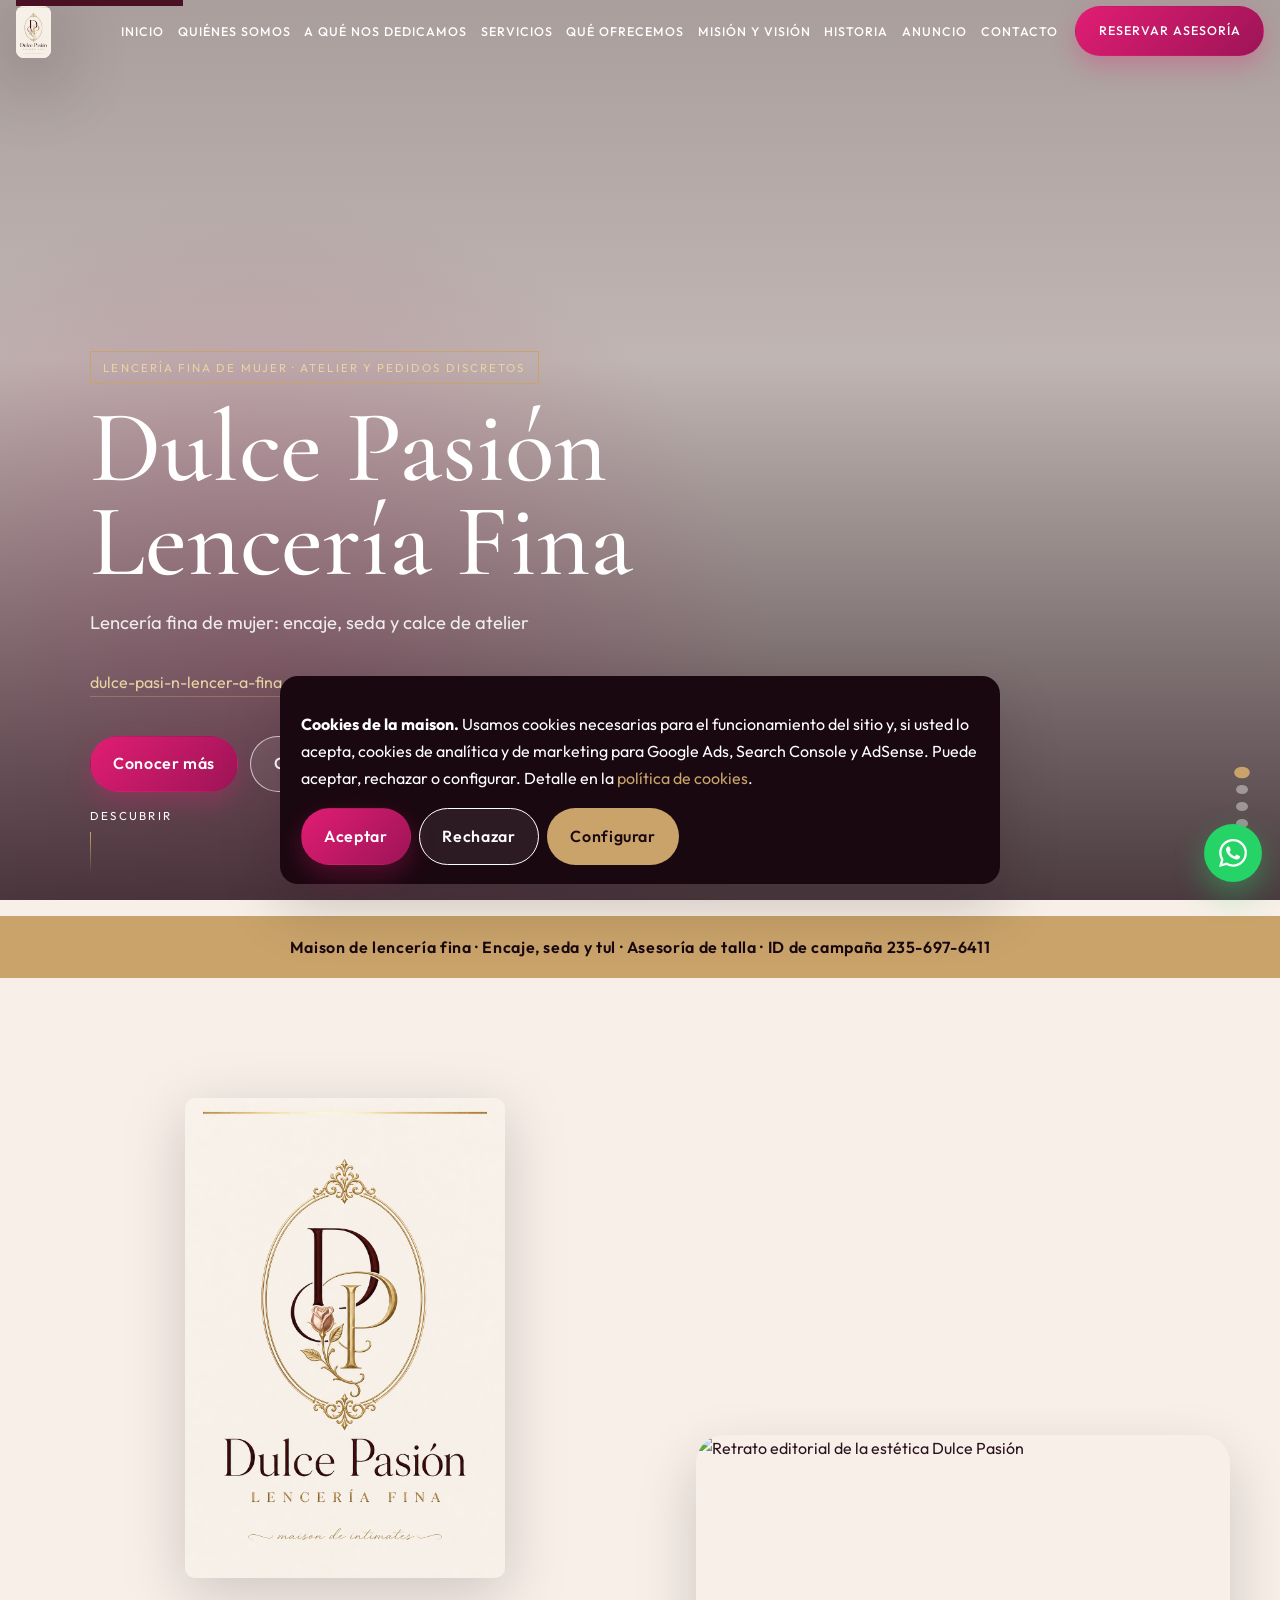
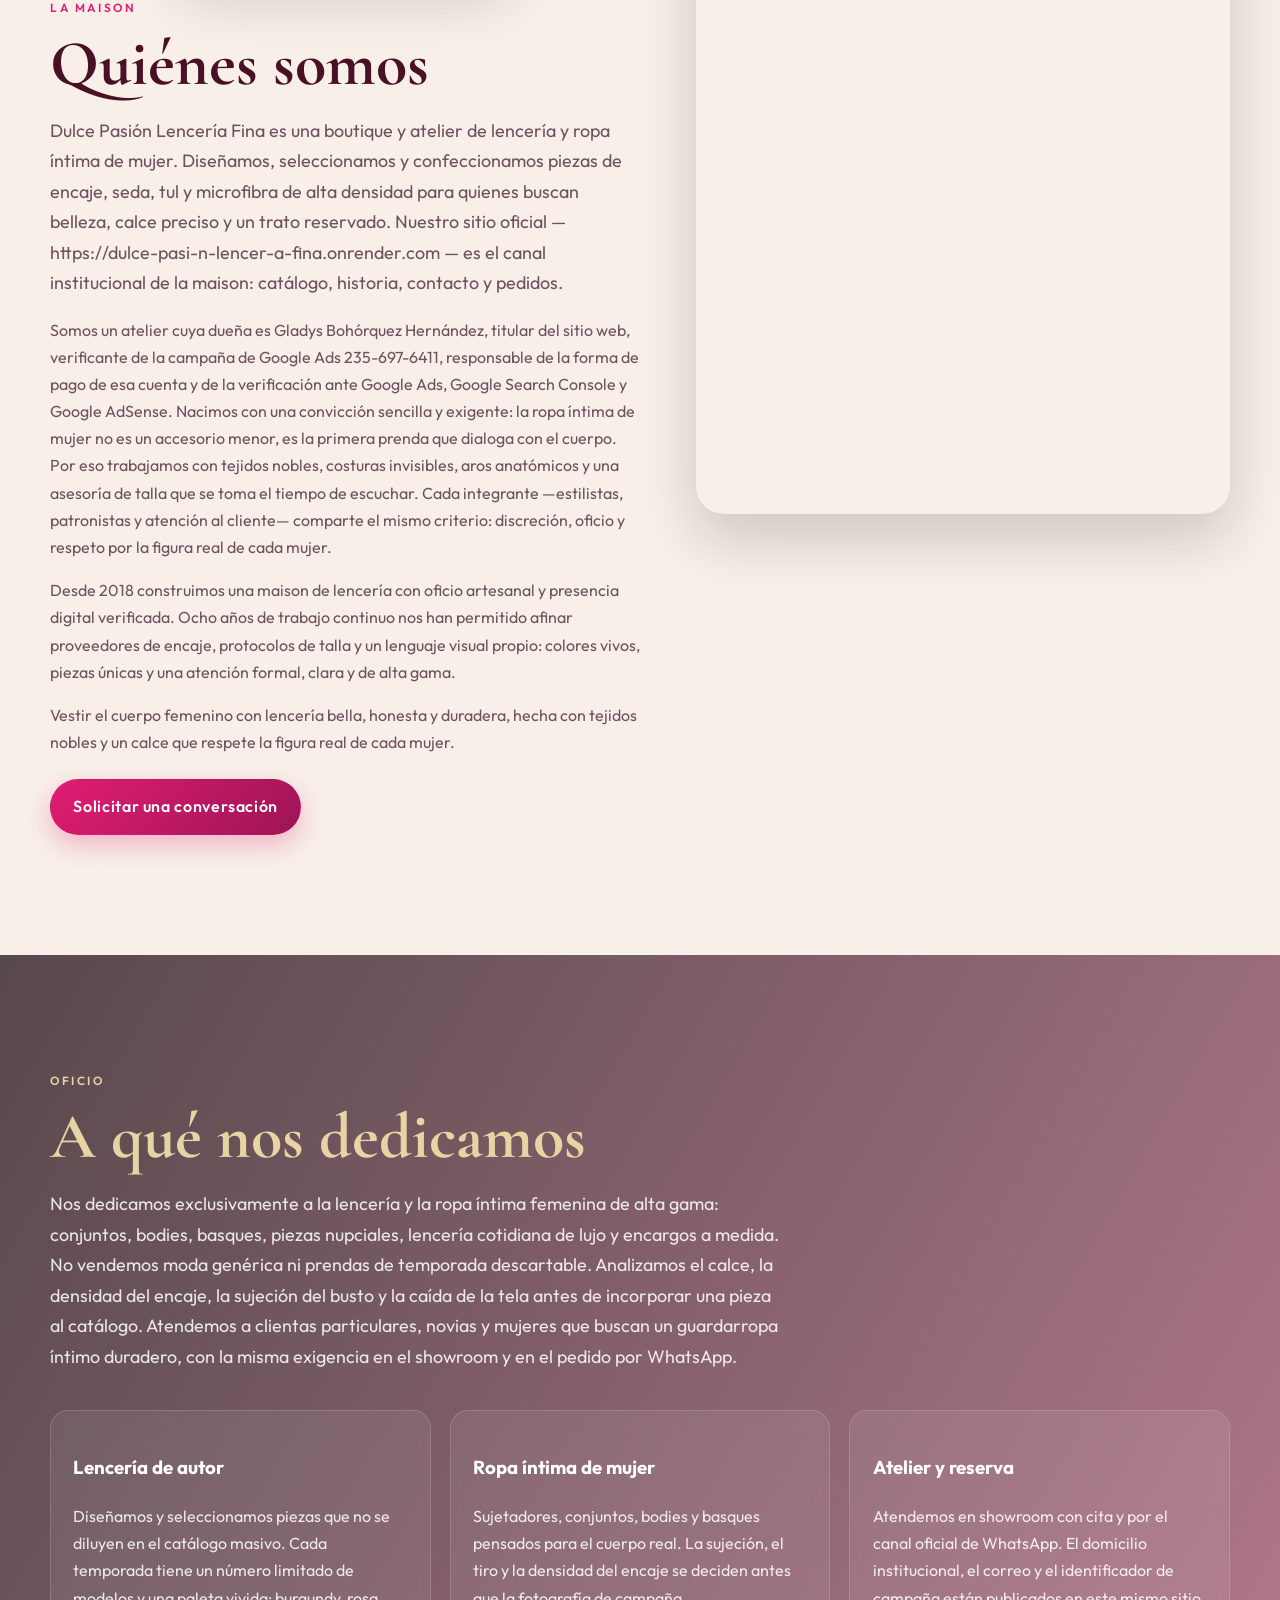
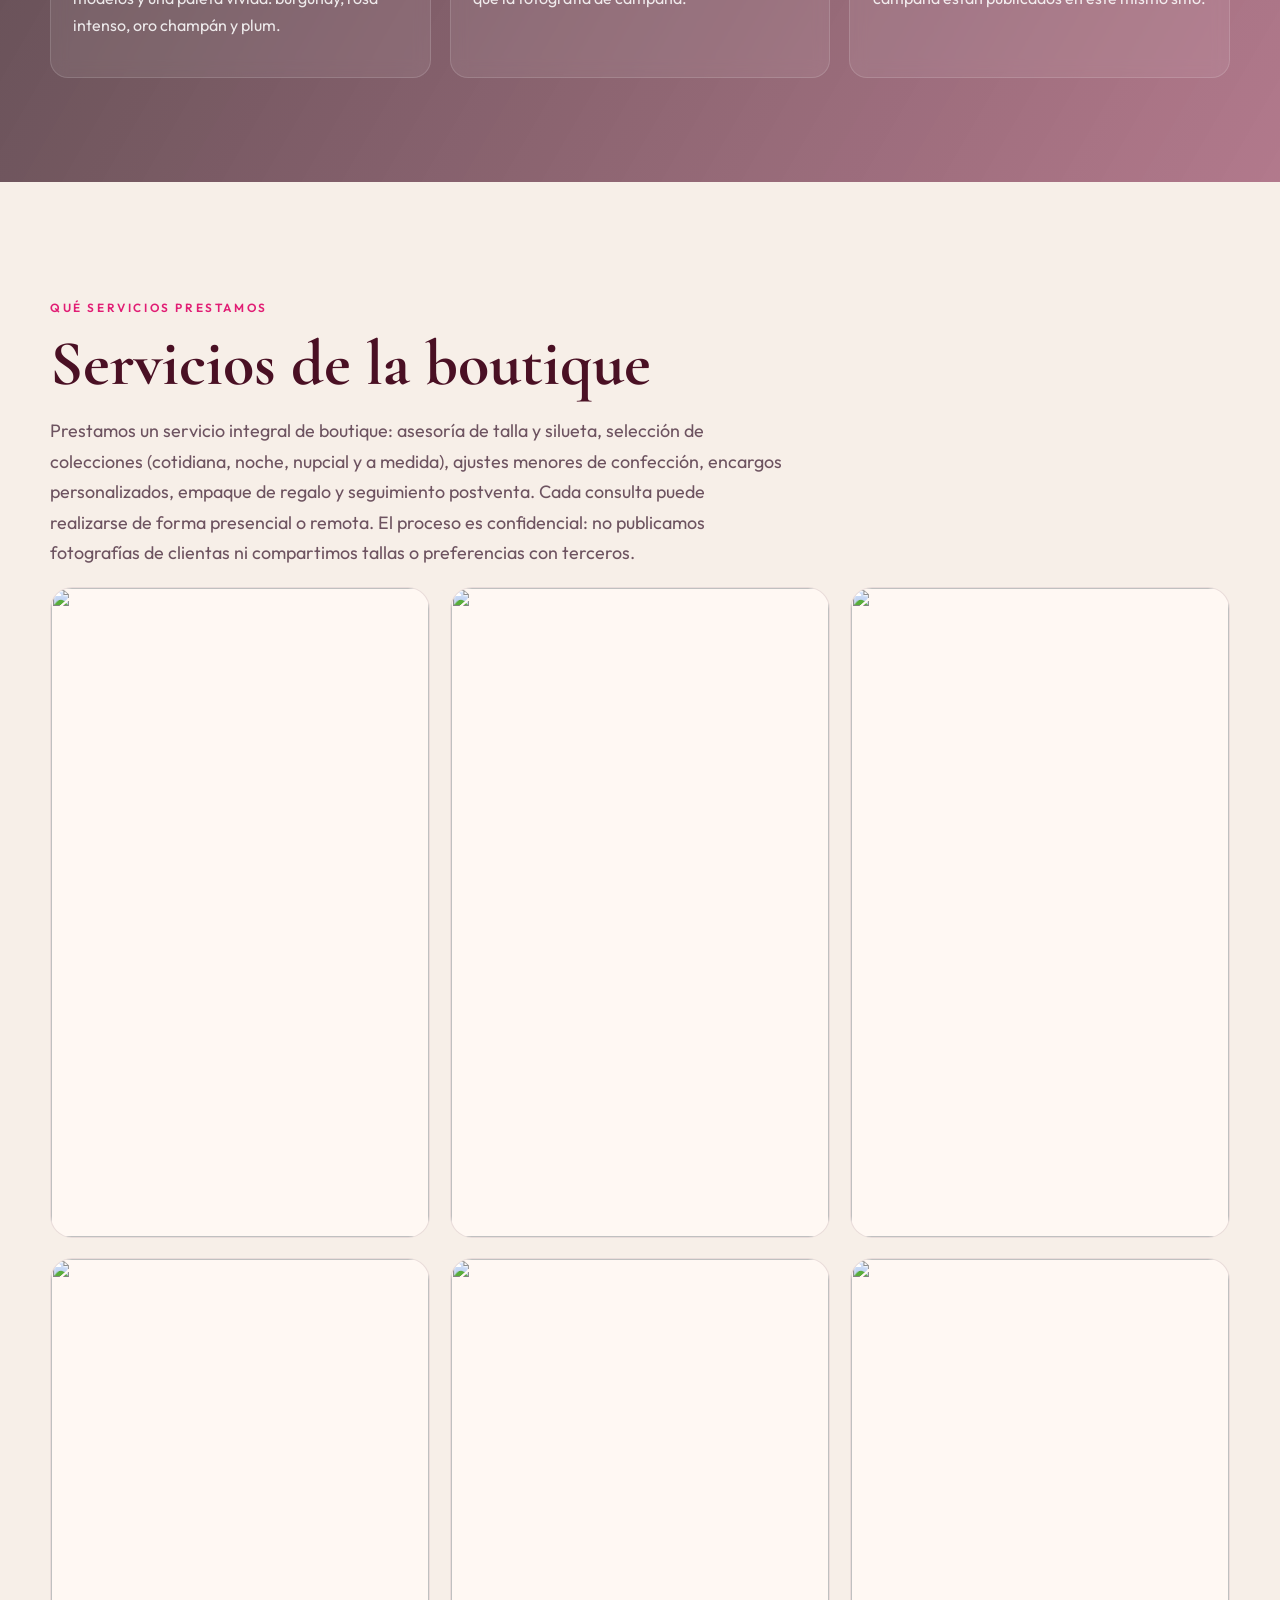
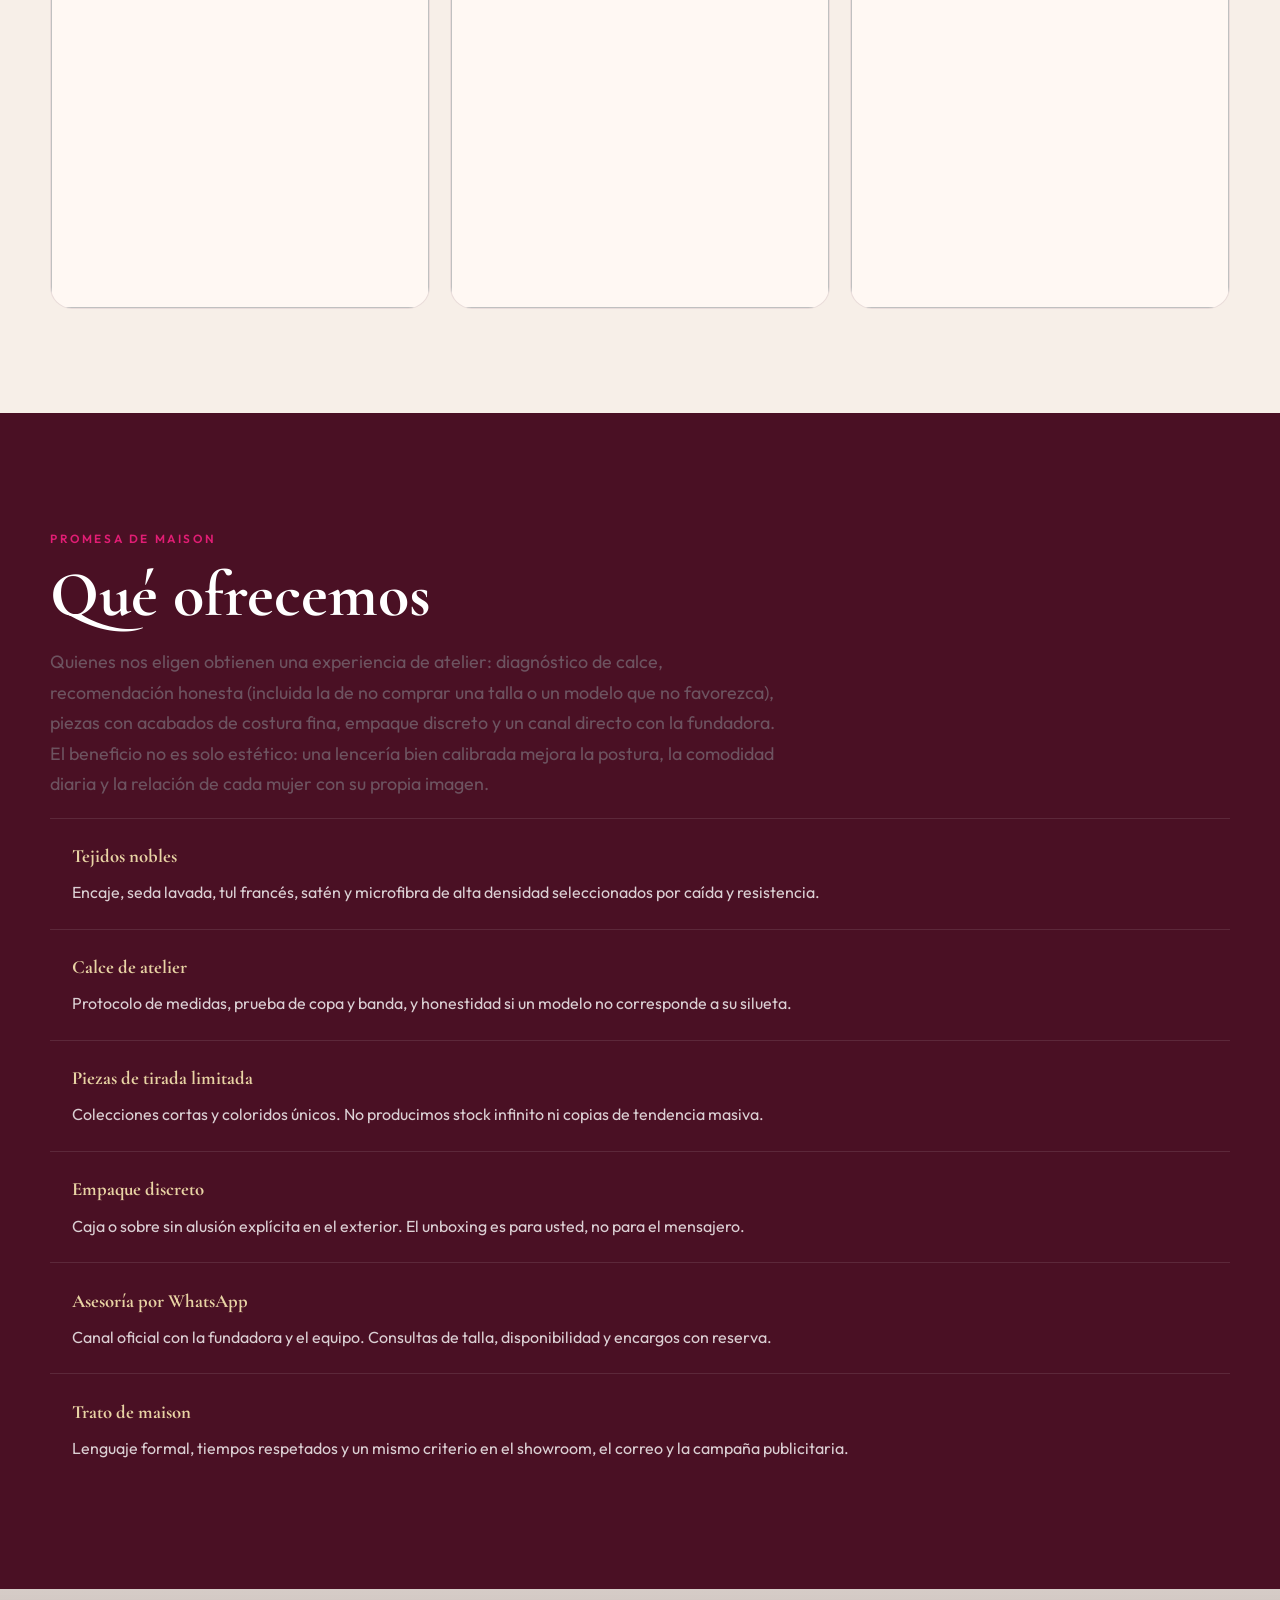
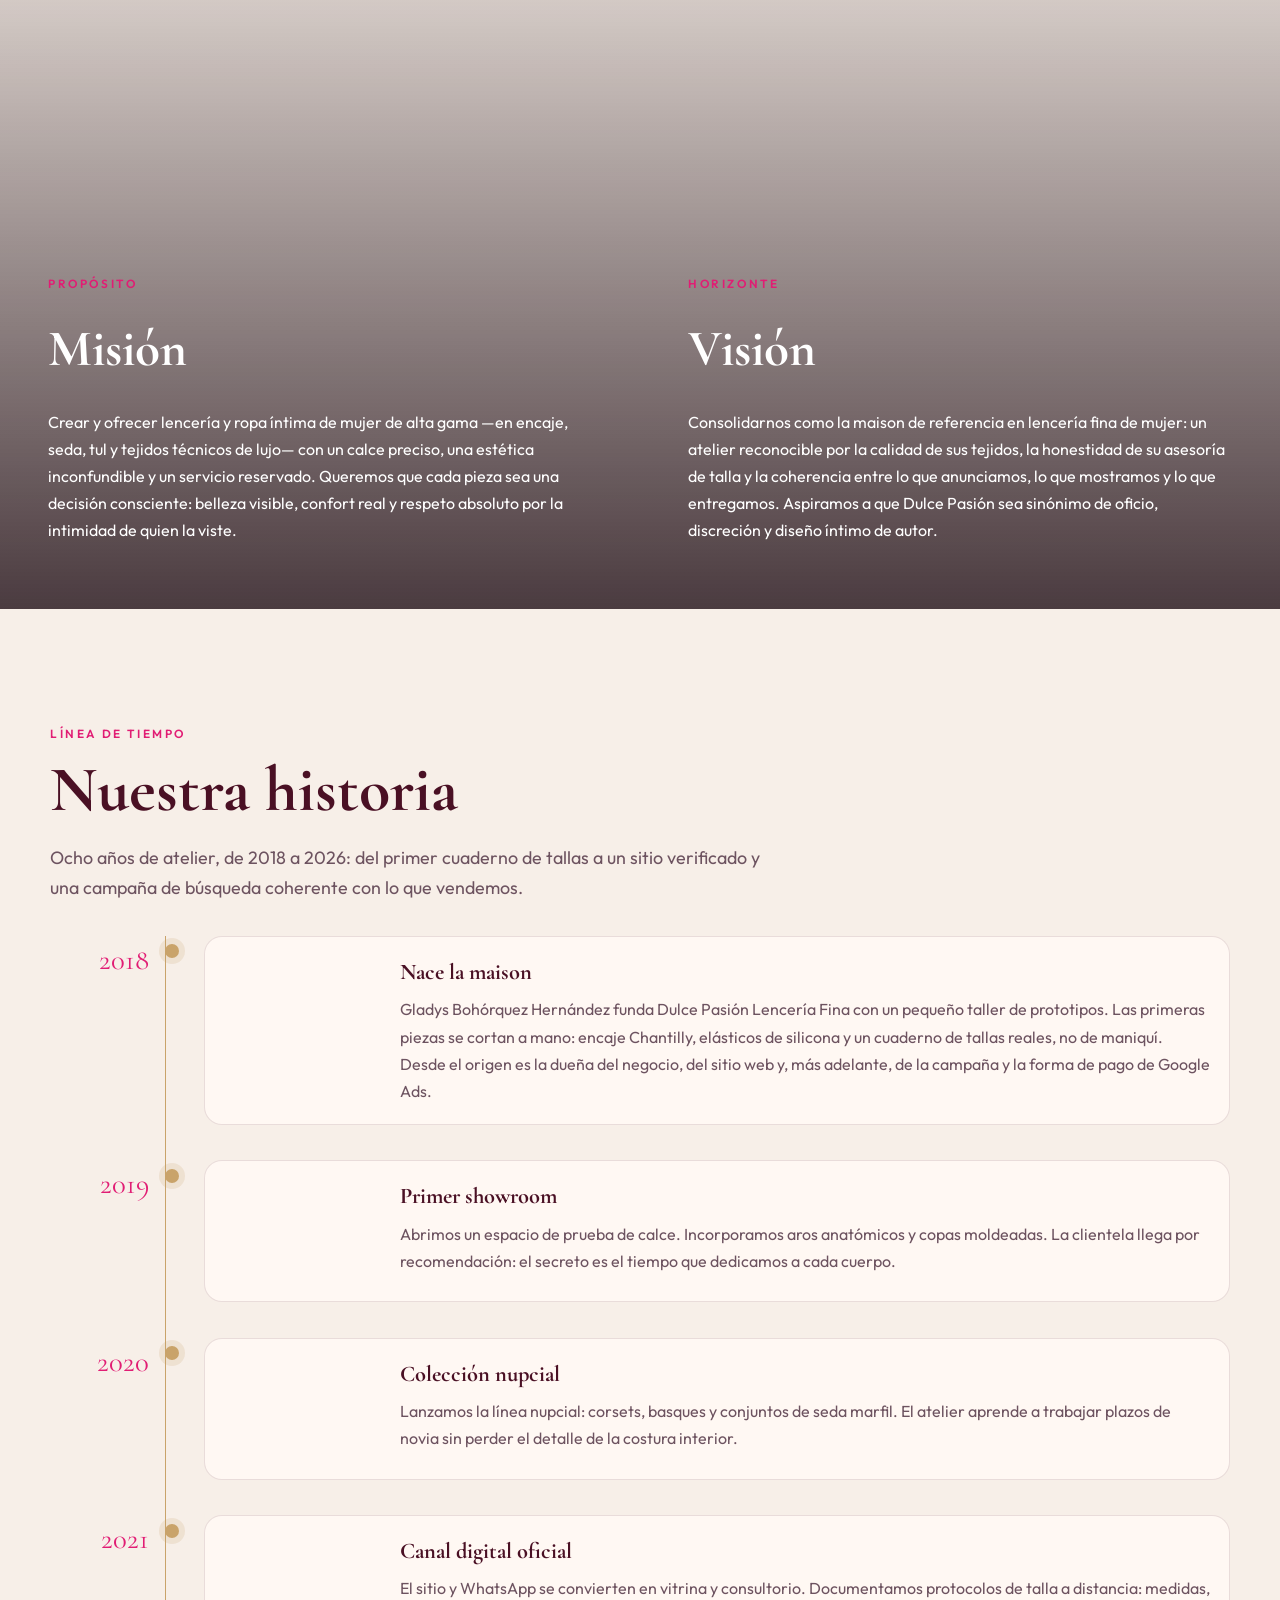
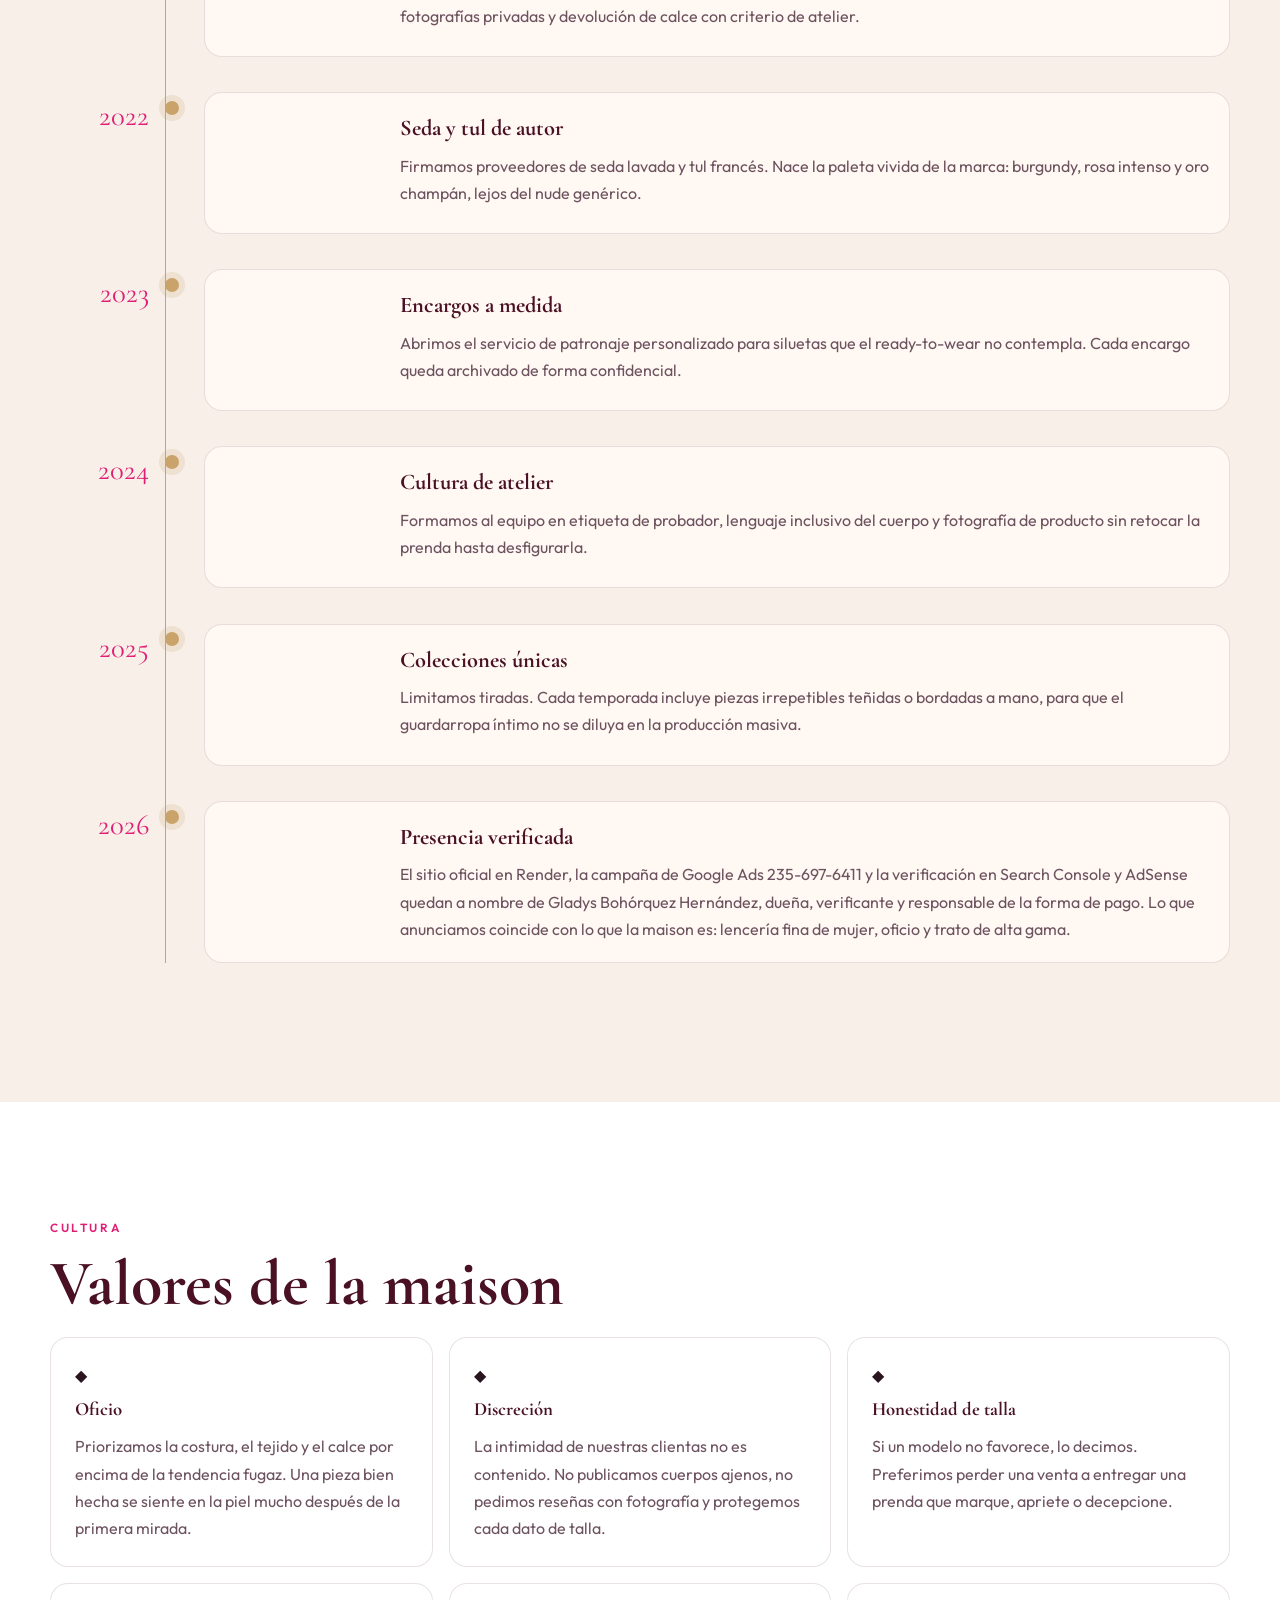
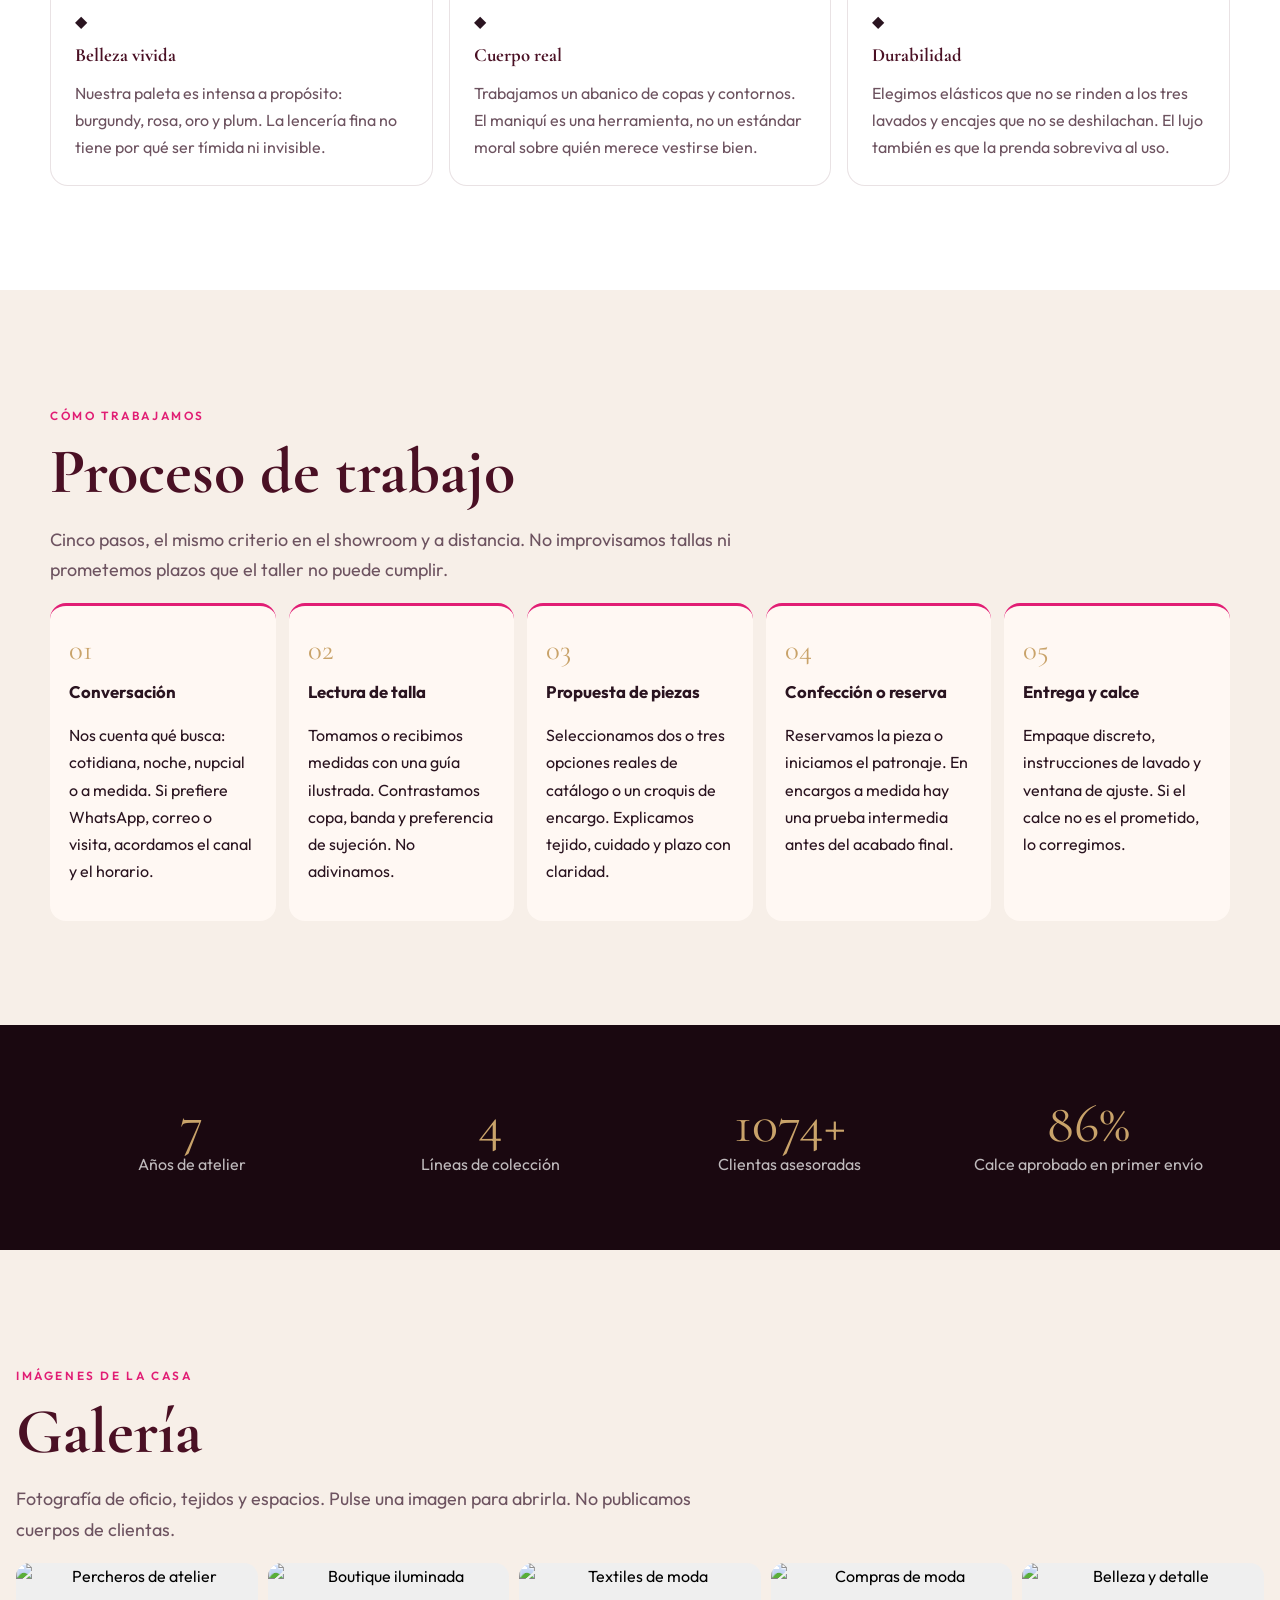
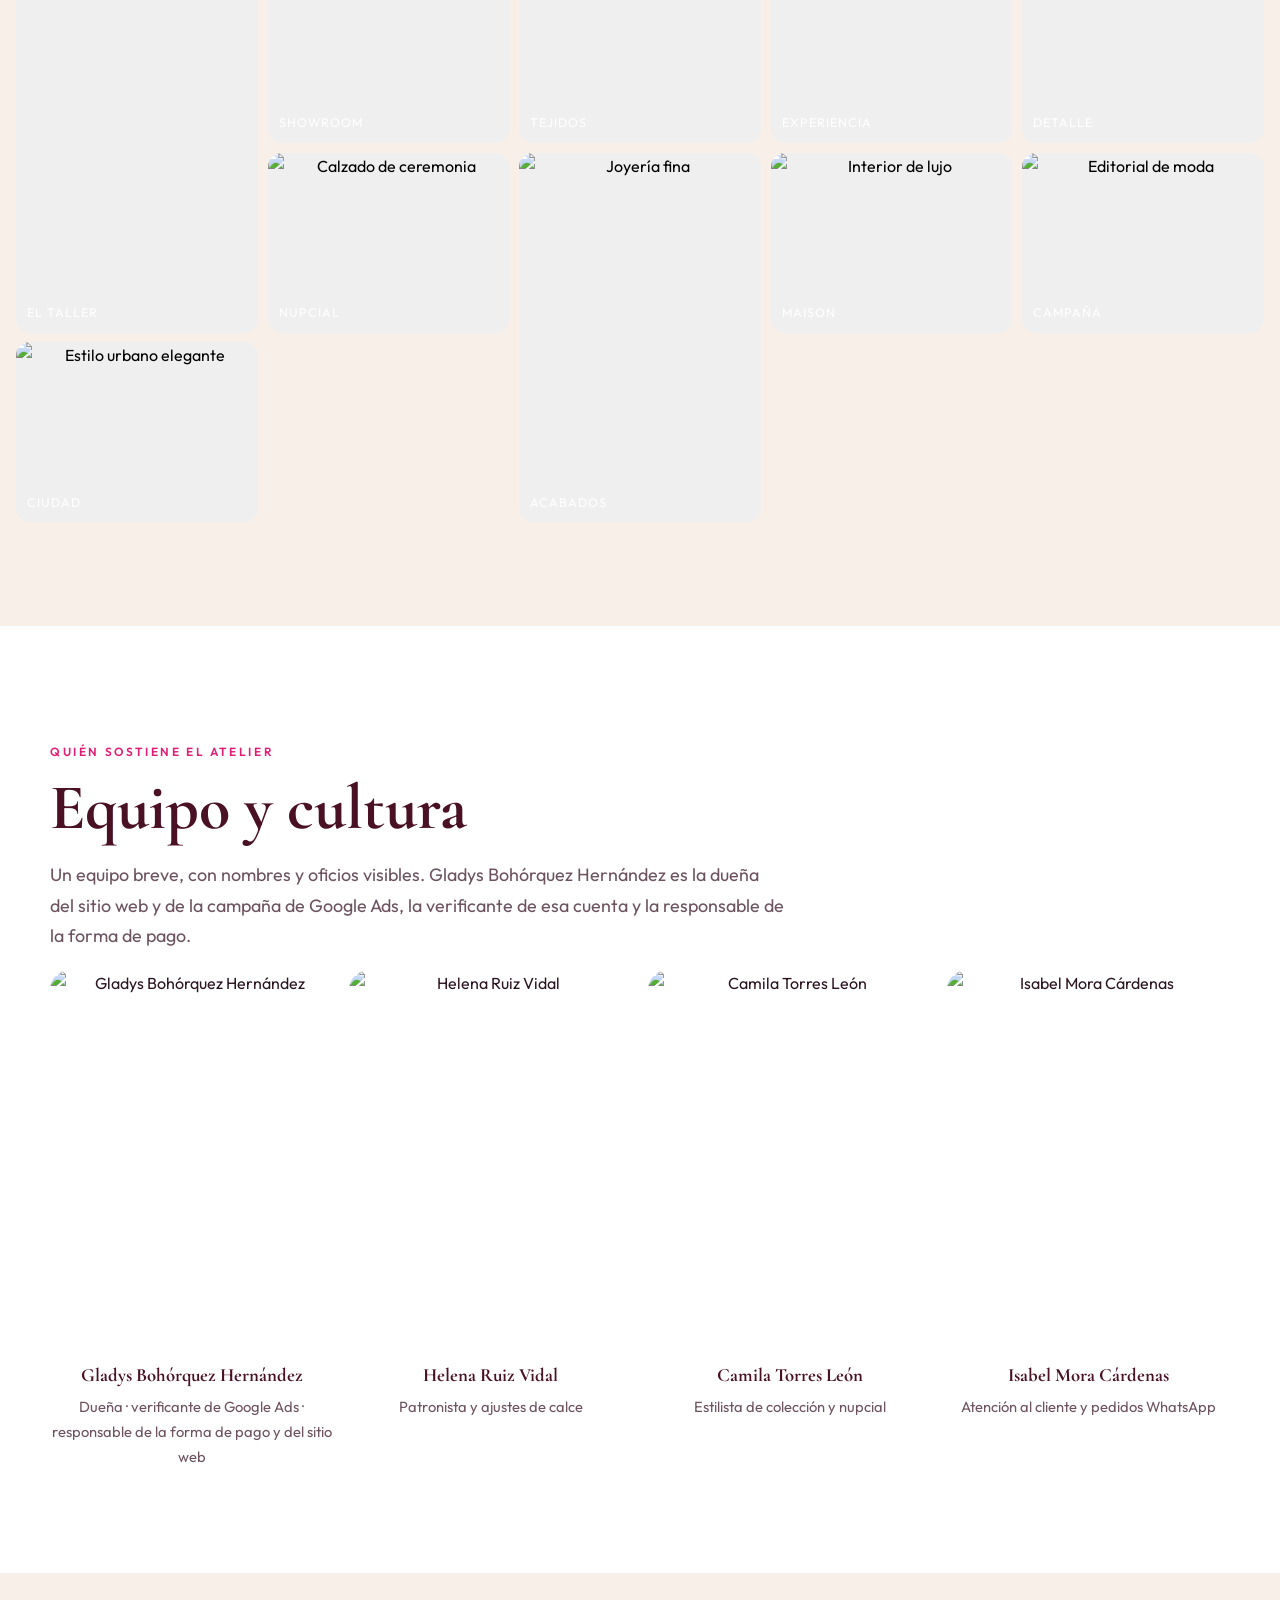
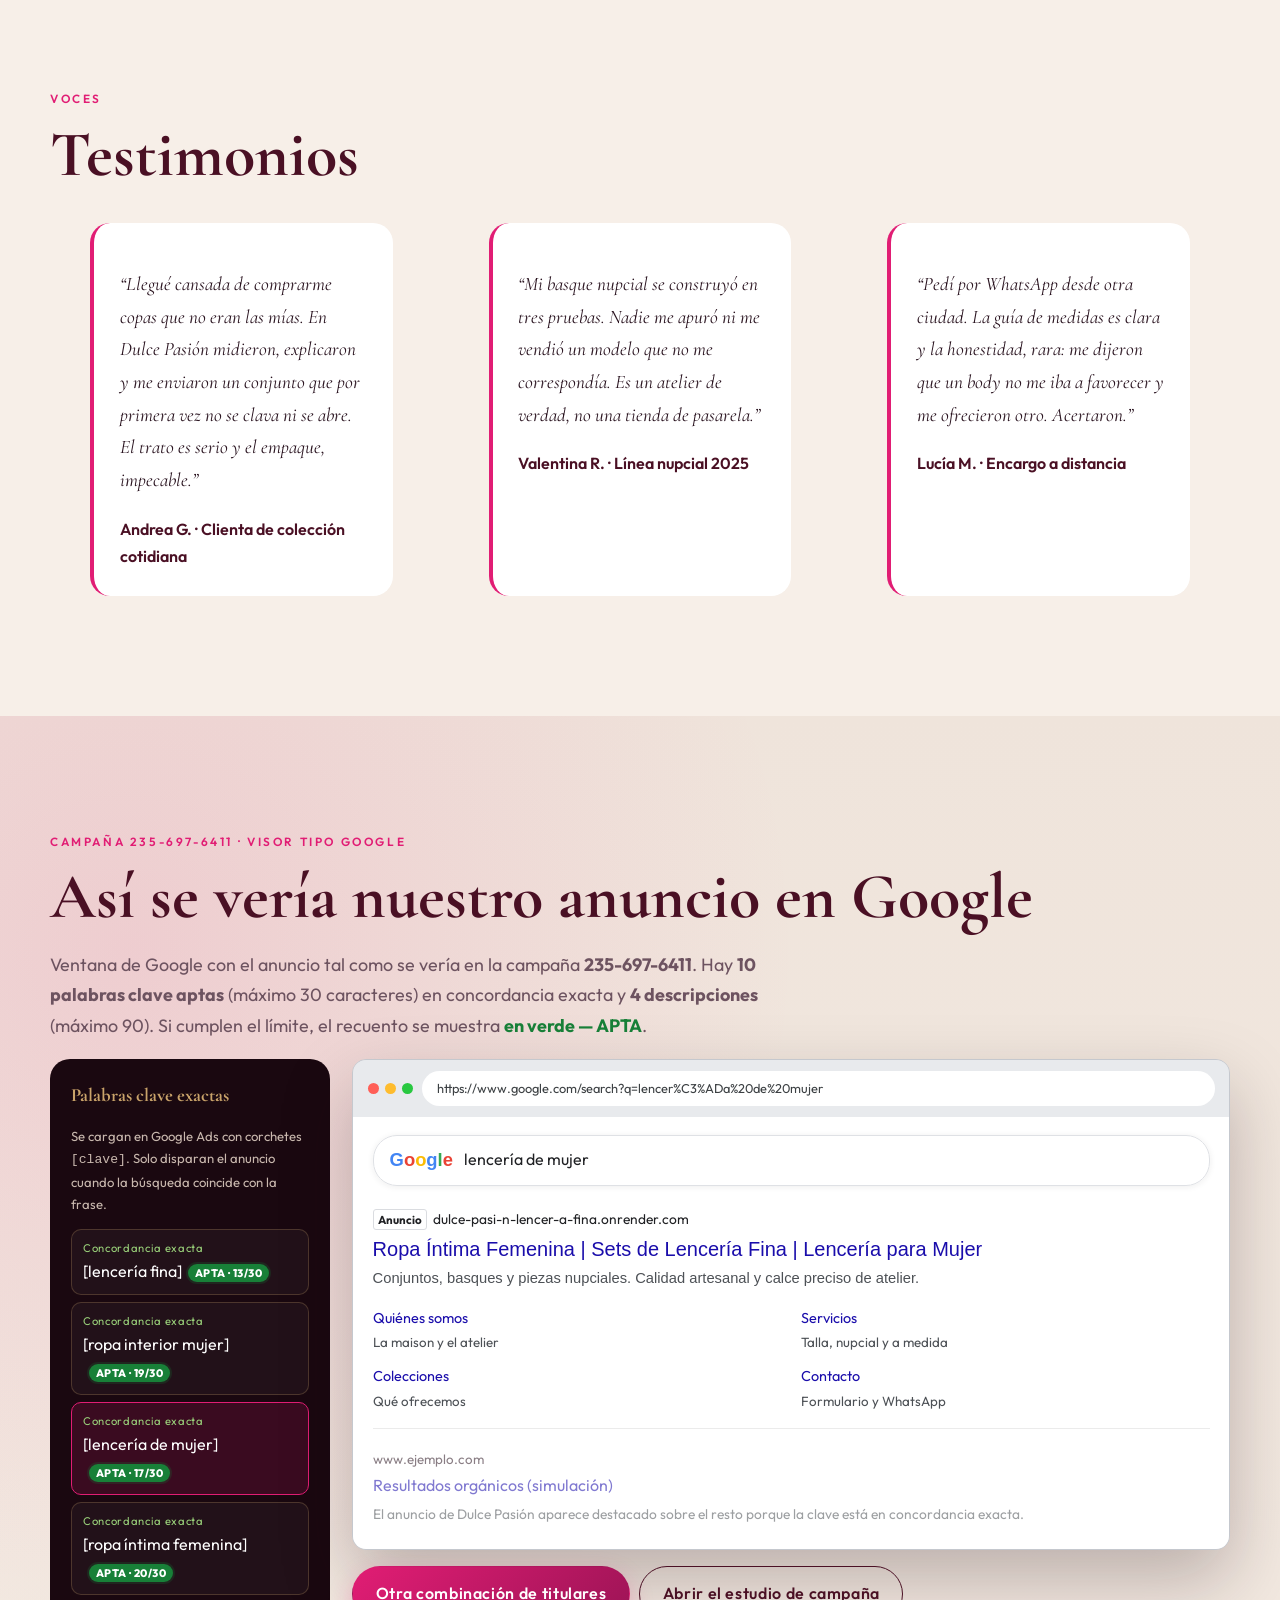
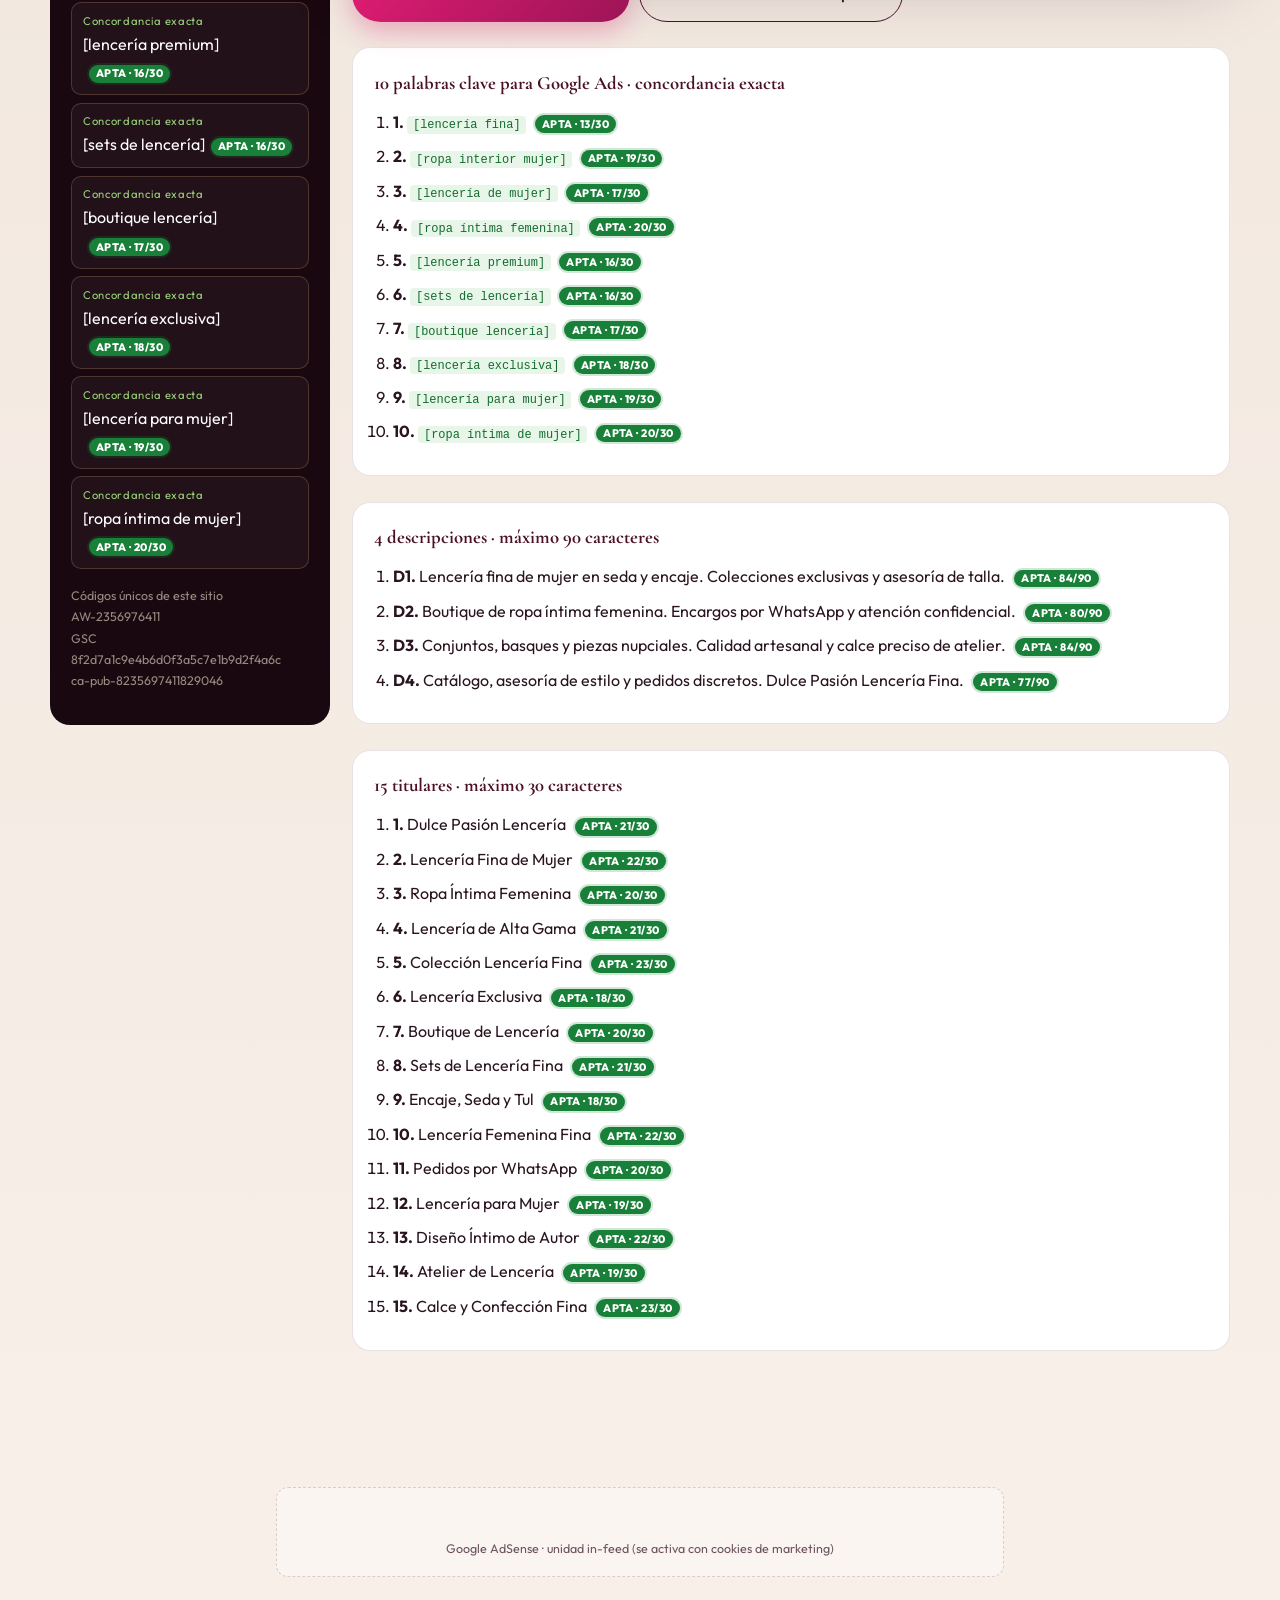
==== index.html @ 27ca216e "Add files via upload" ====
<!DOCTYPE html>
<html lang="es">
<head>
  <meta charset="UTF-8">
  <meta name="viewport" content="width=device-width, initial-scale=1.0">
  <title>Dulce Pasión Lencería Fina | Lencería y ropa íntima de mujer</title>
  <meta name="description" content="Dulce Pasión Lencería Fina — boutique de lencería y ropa íntima de mujer. Encaje, seda, tul, asesoría de talla y pedidos discretos. Sitio oficial.">
  <meta name="keywords" content="lencería fina, ropa interior mujer, lencería de mujer, ropa íntima femenina, lencería premium, sets de lencería, boutique lencería, lencería exclusiva, lencería para mujer, ropa íntima de mujer">
  <meta name="author" content="Dulce Pasión Lencería Fina">
  <meta name="robots" content="index, follow">
  <meta name="theme-color" content="#4a1024">
  <link rel="canonical" href="https://dulce-pasi-n-lencer-a-fina.onrender.com/">
  <meta property="og:type" content="website">
  <meta property="og:locale" content="es_ES">
  <meta property="og:site_name" content="Dulce Pasión Lencería Fina">
  <meta property="og:title" content="Dulce Pasión Lencería Fina | Lencería fina de mujer">
  <meta property="og:description" content="Atelier de lencería y ropa íntima de mujer. Colecciones de encaje, seda y tul. Asesoría de talla y pedidos discretos.">
  <meta property="og:url" content="https://dulce-pasi-n-lencer-a-fina.onrender.com/">
  <meta property="og:image" content="https://dulce-pasi-n-lencer-a-fina.onrender.com/assets/img/logo-dulce-pasion-lenceria-fina.png">
  <link rel="apple-touch-icon" href="assets/img/logo-dulce-pasion-lenceria-fina.png">
  <link rel="icon" href="assets/img/favicon.svg" type="image/svg+xml">
  <link rel="sitemap" type="application/xml" title="Sitemap" href="sitemap.xml">
  <link rel="preconnect" href="https://fonts.googleapis.com">
  <link rel="preconnect" href="https://fonts.gstatic.com" crossorigin>
  <link href="https://fonts.googleapis.com/css2?family=Cormorant+Garamond:ital,wght@0,500;0,600;0,700;1,500&family=Outfit:wght@300;400;500;600;700&display=swap" rel="stylesheet">
  <script type="application/ld+json">
  {
    "@context": "https://schema.org",
    "@type": "ClothingStore",
    "name": "Dulce Pasión Lencería Fina",
    "description": "Boutique y atelier de lencería y ropa íntima de mujer.",
    "url": "https://dulce-pasi-n-lencer-a-fina.onrender.com/",
    "email": "candelariomarlenemaria@gmail.com",
    "foundingDate": "2018",
    "founder": { "@type": "Person", "name": "Gladys Bohórquez Hernández" },
    "logo": "https://dulce-pasi-n-lencer-a-fina.onrender.com/assets/img/logo-dulce-pasion-lenceria-fina.png",
    "image": "https://dulce-pasi-n-lencer-a-fina.onrender.com/assets/img/logo-dulce-pasion-lenceria-fina.png",
    "address": { "@type": "PostalAddress", "streetAddress": "DIRECCIÓN COMPLETA" },
    "areaServed": "ES",
    "priceRange": "$$$"
  }
  </script>
  <link rel="stylesheet" href="assets/css/styles.css?v=ads10">
</head>
<body class="has-logo">
  <a class="skip-link" href="#contenido">Saltar al contenido</a>

  <header class="site-header" id="inicio">
    <div class="header-inner">
      <a class="brand brand--logo" href="#inicio" aria-label="Dulce Pasión Lencería Fina — Inicio">
        <img class="brand-logo-img" data-cfg-src="logo" src="assets/img/logo-dulce-pasion-lenceria-fina.png" alt="Logotipo Dulce Pasión Lencería Fina" width="210" height="280" fetchpriority="high" decoding="async">
      </a>
      <button class="nav-toggle" type="button" aria-expanded="false" aria-controls="nav-principal" aria-label="Abrir menú">
        <span></span><span></span><span></span>
      </button>
      <nav class="nav-principal" id="nav-principal" aria-label="Navegación principal">
        <ul>
          <li><a href="#inicio">Inicio</a></li>
          <li><a href="#somos">Quiénes somos</a></li>
          <li><a href="#dedicamos">A qué nos dedicamos</a></li>
          <li><a href="#servicios">Servicios</a></li>
          <li><a href="#ofrecemos">Qué ofrecemos</a></li>
          <li><a href="#mision-vision">Misión y visión</a></li>
          <li><a href="#historia">Historia</a></li>
          <li><a href="#ads-studio">Anuncio</a></li>
          <li><a href="#contacto">Contacto</a></li>
        </ul>
        <a class="btn btn-primary btn-sm" href="#contacto">Reservar asesoría</a>
      </nav>
    </div>
  </header>

  <main id="contenido">
    <section class="hero" aria-label="Portada">
      <div class="hero-carousel" id="hero-carousel"></div>
      <div class="hero-overlay" aria-hidden="true"></div>
      <div class="hero-content">
        <span class="hero-badge" data-cfg="heroUbicacion">Lencería fina de mujer · Atelier y pedidos discretos</span>
        <h1 class="hero-headline" data-cfg="nombre">Dulce Pasión Lencería Fina</h1>
        <p class="hero-slogan" data-cfg="slogan">Lencería fina de mujer: encaje, seda y calce de atelier</p>
        <p class="hero-site-url">
          <a data-cfg-href="sitioUrl" href="https://dulce-pasi-n-lencer-a-fina.onrender.com/" target="_blank" rel="noopener noreferrer">
            <span data-cfg="sitioDominio">dulce-pasi-n-lencer-a-fina.onrender.com</span>
          </a>
        </p>
        <div class="hero-actions">
          <a class="btn btn-primary" href="#somos">Conocer más</a>
          <a class="btn btn-outline" href="#contacto">Contactar</a>
          <a class="btn btn-whatsapp" data-cfg-href="whatsapp" target="_blank" rel="noopener noreferrer">WhatsApp</a>
        </div>
      </div>
      <div class="hero-indicators" id="hero-indicators" role="tablist" aria-label="Fotografías de portada"></div>
      <a class="hero-scroll" href="#somos">Descubrir<span class="hero-scroll-line"></span></a>
    </section>

    <p class="cta-slim">Maison de lencería fina · Encaje, seda y tul · Asesoría de talla · ID de campaña <span data-cfg="idCampana">235-697-6411</span></p>

    <section class="section about-section" id="somos" aria-labelledby="somos-title">
      <div class="container split">
        <div>
          <img class="logo-showcase" data-cfg-src="logo" src="assets/img/logo-dulce-pasion-lenceria-fina.png" alt="Logotipo institucional Dulce Pasión Lencería Fina" width="320" height="427">
          <p class="section-kicker">La maison</p>
          <h2 class="section-title" id="somos-title" data-cfg="quienesTitulo">Quiénes somos</h2>
          <p class="lead" data-cfg="quienesDescripcion"></p>
          <div class="long-copy">
            <p data-cfg="quienesSomos"></p>
            <p data-cfg="quienesTrayectoria"></p>
            <p data-cfg="quienesMisionBreve"></p>
          </div>
          <p style="margin-top:1.4rem">
            <a class="btn btn-primary" href="#contacto">Solicitar una conversación</a>
          </p>
        </div>
        <div class="split-media media-frame">
          <img class="zoom-img" src="https://images.unsplash.com/photo-1524504388940-b1c1722653e1?w=1100&q=80&auto=format&fit=crop" alt="Retrato editorial de la estética Dulce Pasión" width="1100" height="1400">
        </div>
      </div>
    </section>

    <section class="section dedicamos" id="dedicamos" aria-labelledby="dedicamos-title">
      <div class="container">
        <p class="section-kicker">Oficio</p>
        <h2 class="section-title" id="dedicamos-title">A qué nos dedicamos</h2>
        <p class="lead" data-cfg="quienesDedicacion"></p>
        <div class="pillars">
          <article class="pillar">
            <h3>Lencería de autor</h3>
            <p>Diseñamos y seleccionamos piezas que no se diluyen en el catálogo masivo. Cada temporada tiene un número limitado de modelos y una paleta vivida: burgundy, rosa intenso, oro champán y plum.</p>
          </article>
          <article class="pillar">
            <h3>Ropa íntima de mujer</h3>
            <p>Sujetadores, conjuntos, bodies y basques pensados para el cuerpo real. La sujeción, el tiro y la densidad del encaje se deciden antes que la fotografía de campaña.</p>
          </article>
          <article class="pillar">
            <h3>Atelier y reserva</h3>
            <p>Atendemos en showroom con cita y por el canal oficial de WhatsApp. El domicilio institucional, el correo y el identificador de campaña están publicados en este mismo sitio.</p>
          </article>
        </div>
      </div>
    </section>

    <section class="section" id="servicios" aria-labelledby="servicios-title">
      <div class="container">
        <p class="section-kicker">Qué servicios prestamos</p>
        <h2 class="section-title" id="servicios-title">Servicios de la boutique</h2>
        <p class="lead" data-cfg="quienesServicios"></p>
        <div class="cards-3" id="servicios-list"></div>
      </div>
    </section>

    <section class="section offer-band" id="ofrecemos" aria-labelledby="ofrecemos-title">
      <div class="container">
        <p class="section-kicker">Promesa de maison</p>
        <h2 class="section-title" id="ofrecemos-title">Qué ofrecemos</h2>
        <p class="lead" data-cfg="quienesClientes"></p>
        <div id="ofrecemos-list"></div>
      </div>
    </section>

    <section id="mision-vision" aria-label="Misión y visión">
      <div class="mv-grid">
        <article class="mv-panel" style="background-image:url('https://images.unsplash.com/photo-1515372039744-b8f02a3ae446?w=1400&q=80&auto=format&fit=crop')">
          <div>
            <p class="section-kicker">Propósito</p>
            <h2>Misión</h2>
            <p data-cfg="mision"></p>
          </div>
        </article>
        <article class="mv-panel" style="background-image:url('https://images.unsplash.com/photo-1595777457583-95e059d581b8?w=1400&q=80&auto=format&fit=crop')">
          <div>
            <p class="section-kicker">Horizonte</p>
            <h2>Visión</h2>
            <p data-cfg="vision"></p>
          </div>
        </article>
      </div>
    </section>

    <section class="section" id="historia" aria-labelledby="historia-title">
      <div class="container">
        <p class="section-kicker">Línea de tiempo</p>
        <h2 class="section-title" id="historia-title">Nuestra historia</h2>
        <p class="lead">Ocho años de atelier, de 2018 a 2026: del primer cuaderno de tallas a un sitio verificado y una campaña de búsqueda coherente con lo que vendemos.</p>
        <div class="timeline" id="historia-list"></div>
      </div>
    </section>

    <section class="section" id="valores" aria-labelledby="valores-title" style="background:#fff">
      <div class="container">
        <p class="section-kicker">Cultura</p>
        <h2 class="section-title" id="valores-title">Valores de la maison</h2>
        <div class="values-grid" id="valores-list"></div>
      </div>
    </section>

    <section class="section" id="proceso" aria-labelledby="proceso-title">
      <div class="container">
        <p class="section-kicker">Cómo trabajamos</p>
        <h2 class="section-title" id="proceso-title">Proceso de trabajo</h2>
        <p class="lead">Cinco pasos, el mismo criterio en el showroom y a distancia. No improvisamos tallas ni prometemos plazos que el taller no puede cumplir.</p>
        <div class="steps" id="proceso-list"></div>
      </div>
    </section>

    <section class="stats-band" id="cifras" aria-label="Cifras de la maison">
      <div class="container stats" id="stats-list"></div>
    </section>

    <section class="section" id="galeria" aria-labelledby="galeria-title">
      <div class="container-wide">
        <p class="section-kicker">Imágenes de la casa</p>
        <h2 class="section-title" id="galeria-title">Galería</h2>
        <p class="lead">Fotografía de oficio, tejidos y espacios. Pulse una imagen para abrirla. No publicamos cuerpos de clientas.</p>
        <div class="gallery-grid" id="galeria-list"></div>
      </div>
    </section>

    <section class="section" id="equipo" aria-labelledby="equipo-title" style="background:#fff">
      <div class="container">
        <p class="section-kicker">Quién sostiene el atelier</p>
        <h2 class="section-title" id="equipo-title">Equipo y cultura</h2>
        <p class="lead">Un equipo breve, con nombres y oficios visibles. Gladys Bohórquez Hernández es la dueña del sitio web y de la campaña de Google Ads, la verificante de esa cuenta y la responsable de la forma de pago.</p>
        <div class="team-grid" id="equipo-list"></div>
      </div>
    </section>

    <section class="section" id="testimonios" aria-labelledby="testimonios-title">
      <div class="container">
        <p class="section-kicker">Voces</p>
        <h2 class="section-title" id="testimonios-title">Testimonios</h2>
        <div class="quotes" id="testimonios-list"></div>
      </div>
    </section>

    <section class="section ads-studio" id="ads-studio" aria-labelledby="ads-title">
      <div class="container">
        <p class="section-kicker">Campaña 235-697-6411 · visor tipo Google</p>
        <h2 class="section-title" id="ads-title">Así se vería nuestro anuncio en Google</h2>
        <p class="lead">Ventana de Google con el anuncio tal como se vería en la campaña <strong>235-697-6411</strong>. Hay <strong>10 palabras clave aptas</strong> (máximo 30 caracteres) en concordancia exacta y <strong>4 descripciones</strong> (máximo 90). Si cumplen el límite, el recuento se muestra <strong style="color:#188038">en verde — APTA</strong>.</p>

        <div class="ads-layout">
          <aside class="ads-side">
            <h3>Palabras clave exactas</h3>
            <p style="font-size:.82rem;color:#c9b8ae;margin-top:0">Se cargan en Google Ads con corchetes <code>[clave]</code>. Solo disparan el anuncio cuando la búsqueda coincide con la frase.</p>
            <div id="ads-keywords"></div>
            <p style="margin-top:1rem;font-size:.78rem;color:#9a8a82">Códigos únicos de este sitio<br>AW-2356976411<br>GSC 8f2d7a1c9e4b6d0f3a5c7e1b9d2f4a6c<br>ca-pub-8235697411829046</p>
          </aside>

          <div>
            <div class="browser-window" id="gad-preview">
              <div class="browser-bar">
                <div class="browser-dots" aria-hidden="true"><i></i><i></i><i></i></div>
                <div class="browser-url" id="browser-query">https://www.google.com/search?q=lencer%C3%ADa%20de%20mujer</div>
              </div>
              <div class="serp">
                <div class="serp-search">
                  <div class="g-logo" aria-hidden="true"><b>G</b><b>o</b><b>o</b><b>g</b><b>l</b><b>e</b></div>
                  <span id="serp-query">lencería de mujer</span>
                </div>
                <article class="gad">
                  <div><span class="gad-badge">Anuncio</span><span class="gad-url" id="gad-url">dulce-pasi-n-lencer-a-fina.onrender.com</span></div>
                  <h3 class="gad-title" id="gad-title">Dulce Pasión Lencería | Lencería Fina de Mujer | Ropa Íntima Femenina</h3>
                  <p class="gad-desc" id="gad-desc">Lencería fina de mujer en seda y encaje. Colecciones exclusivas y asesoría de talla.</p>
                  <div class="gad-sitelinks" id="gad-sitelinks"></div>
                </article>
                <div class="serp-organic">
                  <small>www.ejemplo.com</small>
                  <h4>Resultados orgánicos (simulación)</h4>
                  <p>El anuncio de Dulce Pasión aparece destacado sobre el resto porque la clave está en concordancia exacta.</p>
                </div>
              </div>
            </div>
            <div class="ads-toolbar">
              <button type="button" class="btn btn-primary" id="ads-next-combo">Otra combinación de titulares</button>
              <a class="btn btn-ghost" href="google-ads.html">Abrir el estudio de campaña</a>
            </div>
            <div class="ads-copy-board">
              <h3>10 palabras clave para Google Ads · concordancia exacta</h3>
              <ol id="ads-keywords-board"></ol>
            </div>
            <div class="ads-copy-board">
              <h3>4 descripciones · máximo 90 caracteres</h3>
              <ol id="ads-descriptions"></ol>
            </div>
            <div class="ads-copy-board">
              <h3>15 titulares · máximo 30 caracteres</h3>
              <ol id="ads-headlines"></ol>
            </div>
          </div>
        </div>
      </div>
    </section>

    <div class="adsense-slot" aria-label="Espacio Google AdSense">
      <ins class="adsbygoogle"
           style="display:block"
           data-ad-client="ca-pub-8235697411829046"
           data-ad-slot="5938472610"
           data-ad-format="auto"
           data-full-width-responsive="true"></ins>
      <span>Google AdSense · unidad in-feed (se activa con cookies de marketing)</span>
    </div>

    <section class="cta-band" aria-label="Llamado a la acción">
      <div class="container">
        <h2>Una pieza bien calibrada no se improvisa</h2>
        <p>Reserve asesoría de talla o escriba por WhatsApp. El mismo criterio del atelier, sin prisa y sin promesas vacías.</p>
        <div class="hero-actions" style="justify-content:center;margin-top:1.2rem">
          <a class="btn btn-primary" href="#contacto">Escribir al atelier</a>
          <a class="btn btn-whatsapp" data-cfg-href="whatsapp" target="_blank" rel="noopener noreferrer">WhatsApp</a>
        </div>
      </div>
    </section>

    <section class="section" id="faq" aria-labelledby="faq-title">
      <div class="container" style="max-width:860px">
        <p class="section-kicker">Dudas frecuentes</p>
        <h2 class="section-title" id="faq-title">Preguntas frecuentes</h2>
        <div id="faq-list"></div>
      </div>
    </section>

    <section class="section" id="contacto" aria-labelledby="contacto-title" style="background:#fff">
      <div class="container contact-grid">
        <aside class="contact-card">
          <img class="footer-logo" data-cfg-src="logo" src="assets/img/logo-dulce-pasion-lenceria-fina.png" alt="Logotipo Dulce Pasión Lencería Fina" width="180" height="240">
          <p class="section-kicker">Atelier</p>
          <h2 class="section-title" id="contacto-title" style="color:#fff">Contacto</h2>
          <p>Escriba con su nombre, ciudad y el tipo de pieza. Respondemos dentro del horario publicado.</p>
          <dl>
            <dt>Dirección</dt>
            <dd data-cfg="direccion">DIRECCIÓN COMPLETA</dd>
            <dt>Celular / WhatsApp</dt>
            <dd><a data-cfg-href="whatsapp" data-cfg="telefono" target="_blank" rel="noopener noreferrer">NÚMERO CON INDICATIVO</a></dd>
            <dt>Correo</dt>
            <dd><a data-cfg-href="email" data-cfg="email">candelariomarlenemaria@gmail.com</a></dd>
            <dt>Horario</dt>
            <dd data-cfg="horario">Lunes a sábado · 10:00 a 19:00 hs</dd>
            <dt>ID de campaña Google Ads</dt>
            <dd class="campaign-id" data-cfg="idCampana">235-697-6411</dd>
            <dt>Dueña, verificante y forma de pago</dt>
            <dd>
              <span data-cfg="verificanteNombre">Gladys Bohórquez Hernández</span><br>
              <small data-cfg="titularCargo">Dueña del sitio web, de la campaña de Google Ads y de la forma de pago</small><br>
              <small data-cfg="verificantePlataformas">Google Ads · Google Search Console · Google AdSense · forma de pago de la cuenta</small>
            </dd>
            <dt>Sitio oficial</dt>
            <dd><a data-cfg-href="sitioUrl" data-cfg="sitioUrl">https://dulce-pasi-n-lencer-a-fina.onrender.com/</a></dd>
          </dl>
        </aside>

        <form class="form" id="contact-form" novalidate>
          <h3 style="margin:0;font-family:var(--serif);font-size:1.8rem;color:var(--wine)">Solicitud de información</h3>
          <label for="nombre">Nombre completo</label>
          <input id="nombre" name="nombre" required autocomplete="name">
          <label for="correo">Correo electrónico</label>
          <input id="correo" name="correo" type="email" required autocomplete="email">
          <label for="telefono-f">Teléfono</label>
          <input id="telefono-f" name="telefono" autocomplete="tel">
          <label for="interes">Interés</label>
          <select id="interes" name="interes">
            <option>Colección cotidiana</option>
            <option>Noche y ocasión</option>
            <option>Línea nupcial</option>
            <option>Encargo a medida</option>
            <option>Asesoría de talla</option>
          </select>
          <label for="mensaje">Mensaje</label>
          <textarea id="mensaje" name="mensaje" required placeholder="Cuéntenos talla aproximada, ciudad y qué pieza busca."></textarea>
          <input type="hidden" name="id_campana" id="campana-id-hidden" value="235-697-6411">
          <label class="form-check">
            <input type="checkbox" id="form-terms" name="terminos" value="acepto">
            <span>He leído y acepto los <a href="terminos-y-condiciones.html">Términos y Condiciones</a> y la <a href="privacidad.html">Política de Privacidad</a>. Sin esta casilla el envío no se realiza.</span>
          </label>
          <p class="form-error" id="form-error" role="alert"></p>
          <p class="form-success" id="form-success" role="status">Gracias. Hemos registrado su solicitud. El atelier le responderá al correo indicado.</p>
          <button type="submit" class="btn btn-primary">Enviar solicitud</button>
        </form>
      </div>
    </section>
  </main>

  <footer class="site-footer">
    <div class="container footer-grid">
      <div>
        <img class="footer-logo" data-cfg-src="logo" src="assets/img/logo-dulce-pasion-lenceria-fina.png" alt="Logotipo Dulce Pasión Lencería Fina" width="220" height="293">
        <h3 data-cfg="nombre">Dulce Pasión Lencería Fina</h3>
        <p data-cfg="rubro">Lencería / Ropa íntima de mujer</p>
        <p><a data-cfg-href="sitioUrl" data-cfg="sitioUrl">https://dulce-pasi-n-lencer-a-fina.onrender.com/</a></p>
        <p>Dueña, verificante de Google Ads y responsable de la forma de pago y del sitio: <strong data-cfg="titularNombre">Gladys Bohórquez Hernández</strong></p>
      </div>
      <div>
        <h3>Contacto</h3>
        <p data-cfg="direccion">DIRECCIÓN COMPLETA</p>
        <p data-cfg="telefono">NÚMERO CON INDICATIVO</p>
        <p><a data-cfg-href="email" data-cfg="email">candelariomarlenemaria@gmail.com</a></p>
      </div>
      <div>
        <h3>Legal y Google</h3>
        <p><a href="terminos-y-condiciones.html">Términos y condiciones</a></p>
        <p><a href="privacidad.html">Privacidad</a></p>
        <p><a href="politica-cookies.html">Política de cookies</a></p>
        <p><a href="google-ads.html">Estudio de Google Ads</a></p>
      </div>
    </div>
    <div class="container footer-bottom">
      <span>© <span id="year-now">2026</span> Dulce Pasión Lencería Fina. Titular: <span data-cfg="titularNombre">Gladys Bohórquez Hernández</span>.</span>
      <span>ID de campaña <strong class="campaign-id" data-cfg="idCampana">235-697-6411</strong> · Forma de pago: <span data-cfg="responsablePago">Gladys Bohórquez Hernández</span></span>
    </div>
  </footer>

  <a class="wa-float" data-cfg-href="whatsapp" target="_blank" rel="noopener noreferrer" aria-label="Escribir por WhatsApp">
    <svg width="28" height="28" viewBox="0 0 24 24" fill="currentColor" aria-hidden="true"><path d="M17.472 14.382c-.297-.149-1.758-.867-2.03-.967-.273-.099-.471-.148-.67.15-.197.297-.767.966-.94 1.164-.173.199-.347.223-.644.075-.297-.15-1.255-.463-2.39-1.475-.883-.788-1.48-1.761-1.653-2.059-.173-.297-.018-.458.13-.606.134-.133.298-.347.446-.52.149-.174.198-.298.298-.497.099-.198.05-.371-.025-.52-.075-.149-.669-1.612-.916-2.207-.242-.579-.487-.5-.669-.51-.173-.008-.371-.01-.57-.01-.198 0-.52.074-.792.372-.272.297-1.04 1.016-1.04 2.479 0 1.462 1.065 2.875 1.213 3.074.149.198 2.096 3.2 5.077 4.487.709.306 1.262.489 1.694.625.712.227 1.36.195 1.871.118.571-.085 1.758-.719 2.006-1.413.248-.694.248-1.289.173-1.413-.074-.124-.272-.198-.57-.347m-5.421 7.403h-.004a9.87 9.87 0 01-5.031-1.378l-.361-.214-3.741.982.998-3.648-.235-.374a9.86 9.86 0 01-1.51-5.26c.001-5.45 4.436-9.884 9.888-9.884 2.64 0 5.122 1.03 6.988 2.898a9.825 9.825 0 012.893 6.994c-.003 5.45-4.435 9.884-9.885 9.884m8.413-18.297A11.815 11.815 0 0012.05 0C5.495 0 .16 5.335.157 11.892c0 2.096.547 4.142 1.588 5.945L.057 24l6.305-1.654a11.882 11.882 0 005.683 1.448h.005c6.554 0 11.89-5.335 11.893-11.893a11.821 11.821 0 00-3.48-8.413z"/></svg>
  </a>

  <div class="lightbox" id="lightbox" role="dialog" aria-modal="true" aria-label="Imagen ampliada">
    <button class="lightbox-close" id="lightbox-close" type="button" aria-label="Cerrar">×</button>
    <img id="lightbox-img" alt="">
  </div>

  <aside class="cookie-banner" id="cookie-banner" role="dialog" aria-label="Aviso de cookies">
    <p><strong>Cookies de la maison.</strong> Usamos cookies necesarias para el funcionamiento del sitio y, si usted lo acepta, cookies de analítica y de marketing para Google Ads, Search Console y AdSense. Puede aceptar, rechazar o configurar. Detalle en la <a href="politica-cookies.html" style="color:var(--gold)">política de cookies</a>.</p>
    <div class="cookie-actions">
      <button type="button" class="btn btn-primary" id="cookie-accept">Aceptar</button>
      <button type="button" class="btn btn-outline" id="cookie-reject" style="border-color:#fff;color:#fff">Rechazar</button>
      <button type="button" class="btn btn-gold" id="cookie-configure">Configurar</button>
    </div>
  </aside>

  <div class="cookie-modal" id="cookie-modal">
    <div class="cookie-panel">
      <h3>Preferencias de cookies</h3>
      <p><label><input type="checkbox" checked disabled> Necesarias (siempre activas)</label></p>
      <p><label><input type="checkbox" id="cookie-analytics"> Analítica (Google Analytics / medición)</label></p>
      <p><label><input type="checkbox" id="cookie-marketing"> Marketing (Google Ads y AdSense)</label></p>
      <div class="cookie-actions">
        <button type="button" class="btn btn-primary" id="cookie-save">Guardar</button>
        <button type="button" class="btn btn-ghost" id="cookie-modal-close">Cerrar</button>
      </div>
    </div>
  </div>

  <script src="assets/js/config.js?v=ads10"></script>
  <script src="assets/js/google-ads.js?v=ads10"></script>
  <script src="assets/js/main.js?v=ads10"></script>
  <script src="assets/js/tracking.js?v=ads10"></script>
</body>
</html>
---- assets/css/styles.css ----
/* Dulce Pasión Lencería Fina — tema maison (no reutiliza plantillas corporativas previas) */

:root {
  --night: #1a0810;
  --wine: #4a1024;
  --burgundy: #7a1840;
  --rose: #e11d74;
  --rose-hot: #ff2d8a;
  --gold: #c9a36a;
  --gold-lite: #e8d3a4;
  --blush: #f7d0dc;
  --ivory: #f7efe8;
  --paper: #fff8f3;
  --ink: #2a1420;
  --muted: #6d5360;
  --line: rgba(74, 16, 36, 0.12);
  --shadow: 0 24px 60px rgba(26, 8, 16, 0.18);
  --radius: 18px;
  --header: 84px;
  --serif: "Cormorant Garamond", "Times New Roman", serif;
  --sans: "Outfit", "Segoe UI", sans-serif;
}

*,
*::before,
*::after { box-sizing: border-box; }

html { scroll-behavior: smooth; scroll-padding-top: calc(var(--header) + 12px); }

body {
  margin: 0;
  font-family: var(--sans);
  color: var(--ink);
  background: var(--ivory);
  line-height: 1.7;
  overflow-x: hidden;
}

img { max-width: 100%; display: block; }
a { color: inherit; text-decoration: none; }
button, input, select, textarea { font: inherit; }

.sr-only {
  position: absolute;
  width: 1px;
  height: 1px;
  padding: 0;
  margin: -1px;
  overflow: hidden;
  clip: rect(0, 0, 0, 0);
  border: 0;
}

.skip-link {
  position: absolute;
  left: 1rem;
  top: -40px;
  background: var(--wine);
  color: #fff;
  padding: 0.6rem 1rem;
  z-index: 10000;
}
.skip-link:focus { top: 1rem; }

.container {
  width: min(1180px, calc(100% - 2.4rem));
  margin-inline: auto;
}

.container-wide {
  width: min(1360px, calc(100% - 2rem));
  margin-inline: auto;
}

/* ── Header ── */
.site-header {
  position: fixed;
  inset: 0 0 auto 0;
  z-index: 80;
  height: var(--header);
  display: flex;
  align-items: center;
  transition: background 0.35s ease, box-shadow 0.35s ease, backdrop-filter 0.35s;
}
.site-header .header-inner {
  width: min(1360px, calc(100% - 2rem));
  margin-inline: auto;
  display: flex;
  align-items: center;
  justify-content: space-between;
  gap: 1rem;
}
.has-logo .site-header { height: auto; min-height: var(--header); align-items: flex-start; padding-top: 0.35rem; }
.has-logo .brand--logo {
  flex-shrink: 0;
  position: relative;
  z-index: 90;
  align-self: flex-start;
  margin-bottom: -168px;
}
.has-logo .site-header.scrolled .brand--logo {
  margin-bottom: 0;
  align-self: center;
}
.has-logo .brand-logo-img {
  width: min(210px, 46vw);
  height: auto;
  max-height: none;
  object-fit: contain;
  filter: drop-shadow(0 18px 36px rgba(26, 8, 16, 0.45));
  background: #fff8f3;
  border-radius: 8px;
}
.has-logo .site-header.scrolled .brand-logo-img {
  width: min(118px, 32vw);
  filter: drop-shadow(0 8px 16px rgba(26, 8, 16, 0.18));
}
.has-logo .site-header.scrolled {
  align-items: center;
  padding-top: 0;
}
.site-header .brand-logo-img { height: 52px; width: auto; }
.site-header.scrolled {
  background: rgba(247, 239, 232, 0.92);
  backdrop-filter: blur(16px);
  box-shadow: 0 8px 30px rgba(26, 8, 16, 0.08);
}
.logo-showcase {
  width: min(320px, 80vw);
  height: auto;
  display: block;
  margin: 0 auto 1.2rem;
  filter: drop-shadow(0 16px 30px rgba(26, 8, 16, 0.18));
  background: #fff;
  border-radius: 10px;
}
.footer-logo {
  width: min(220px, 70%);
  height: auto;
  display: block;
  margin-bottom: 1rem;
  background: #fff8f3;
  border-radius: 8px;
}
.hero-logo-float {
  width: min(180px, 42vw);
  height: auto;
  margin-bottom: 1rem;
  filter: drop-shadow(0 16px 32px rgba(0, 0, 0, 0.45));
  background: rgba(255, 248, 243, 0.92);
  border-radius: 8px;
}
.site-header:not(.scrolled) .nav-principal a,
.site-header:not(.scrolled) .nav-principal .btn-ghost { color: #fff; }
.site-header.scrolled .nav-principal a { color: var(--wine); }

.nav-principal { display: flex; align-items: center; gap: 1.1rem; }
.nav-principal ul {
  display: flex;
  gap: 0.85rem;
  list-style: none;
  margin: 0;
  padding: 0;
  flex-wrap: wrap;
  justify-content: flex-end;
}
.nav-principal a {
  font-size: 0.78rem;
  letter-spacing: 0.08em;
  text-transform: uppercase;
  font-weight: 500;
}
.nav-principal a:hover { color: var(--rose); }

.nav-toggle {
  display: none;
  width: 44px;
  height: 44px;
  border: 0;
  background: transparent;
  cursor: pointer;
  flex-direction: column;
  justify-content: center;
  gap: 6px;
}
.nav-toggle span {
  display: block;
  height: 2px;
  background: #fff;
  border-radius: 2px;
}
.site-header.scrolled .nav-toggle span { background: var(--wine); }

/* ── Buttons ── */
.btn {
  display: inline-flex;
  align-items: center;
  justify-content: center;
  gap: 0.5rem;
  padding: 0.85rem 1.4rem;
  border-radius: 999px;
  border: 1px solid transparent;
  cursor: pointer;
  transition: transform 0.25s ease, box-shadow 0.25s ease, background 0.25s;
  font-weight: 560;
  letter-spacing: 0.04em;
}
.btn:hover { transform: translateY(-2px); }
.btn-primary {
  background: linear-gradient(135deg, var(--rose), #9d1456);
  color: #fff;
  box-shadow: 0 10px 24px rgba(225, 29, 116, 0.28);
}
.btn-outline {
  border-color: rgba(255, 255, 255, 0.7);
  color: #fff;
  background: rgba(255, 255, 255, 0.08);
}
.site-header.scrolled .btn-outline,
.btn-ghost {
  border-color: var(--wine);
  color: var(--wine);
  background: transparent;
}
.btn-whatsapp { background: #25d366; color: #fff; }
.btn-gold {
  background: var(--gold);
  color: var(--night);
}

/* ── Hero ── */
.hero {
  position: relative;
  min-height: 100vh;
  display: grid;
  place-items: end start;
  color: #fff;
  overflow: hidden;
}
.hero-carousel { position: absolute; inset: 0; }
.hero-slide {
  position: absolute;
  inset: 0;
  opacity: 0;
  transition: opacity 1.1s ease;
  background-size: cover;
  background-position: center;
  animation: kenburns 18s ease-in-out infinite alternate;
}
.hero-slide.is-active { opacity: 1; }
@keyframes kenburns {
  from { transform: scale(1); }
  to { transform: scale(1.12); }
}
.hero-overlay {
  position: absolute;
  inset: 0;
  background:
    linear-gradient(180deg, rgba(26, 8, 16, 0.35) 0%, rgba(26, 8, 16, 0.25) 40%, rgba(26, 8, 16, 0.78) 100%),
    radial-gradient(circle at 20% 80%, rgba(225, 29, 116, 0.28), transparent 42%);
}
.hero-content {
  position: relative;
  z-index: 2;
  padding: 0 7vw 12vh;
  max-width: 920px;
}
.hero-badge {
  display: inline-block;
  border: 1px solid var(--gold);
  color: var(--gold-lite);
  padding: 0.35rem 0.8rem;
  letter-spacing: 0.18em;
  text-transform: uppercase;
  font-size: 0.72rem;
  margin-bottom: 1rem;
}
.hero-headline {
  font-family: var(--serif);
  font-size: clamp(3.1rem, 8vw, 6.4rem);
  line-height: 0.92;
  margin: 0 0 0.6rem;
  font-weight: 500;
}
.hero-slogan {
  font-size: 1.15rem;
  max-width: 38rem;
  color: rgba(255, 255, 255, 0.88);
}
.hero-site-url a {
  display: inline-flex;
  gap: 0.4rem;
  color: var(--gold-lite);
  margin: 0.8rem 0 1.4rem;
  border-bottom: 1px solid rgba(201, 163, 106, 0.4);
}
.hero-actions { display: flex; flex-wrap: wrap; gap: 0.75rem; }
.hero-indicators {
  position: absolute;
  right: 2rem;
  bottom: 2.4rem;
  display: flex;
  flex-direction: column;
  gap: 0.5rem;
  z-index: 3;
}
.hero-indicators button {
  width: 9px;
  height: 9px;
  border-radius: 50%;
  border: 0;
  background: rgba(255, 255, 255, 0.4);
  cursor: pointer;
}
.hero-indicators button.is-active { background: var(--gold); transform: scale(1.3); }
.hero-scroll {
  position: absolute;
  left: 7vw;
  bottom: 1.6rem;
  z-index: 3;
  color: #fff;
  font-size: 0.72rem;
  letter-spacing: 0.2em;
  text-transform: uppercase;
}
.hero-scroll-line {
  display: block;
  width: 1px;
  height: 42px;
  margin-top: 0.4rem;
  background: linear-gradient(var(--gold), transparent);
}

/* ── Sections ── */
.section { padding: 6.5rem 0; position: relative; }
.section-kicker {
  color: var(--rose);
  letter-spacing: 0.22em;
  text-transform: uppercase;
  font-size: 0.74rem;
  font-weight: 600;
}
.section-title {
  font-family: var(--serif);
  font-size: clamp(2.2rem, 5vw, 4rem);
  line-height: 1.05;
  margin: 0.3rem 0 1.2rem;
  color: var(--wine);
}
.lead { font-size: 1.12rem; color: var(--muted); max-width: 46rem; }

.split {
  display: grid;
  grid-template-columns: 1.05fr 0.95fr;
  gap: 3.5rem;
  align-items: center;
}
.split.reverse { grid-template-columns: 0.95fr 1.05fr; }
.split.reverse .split-media { order: 2; }

.media-frame {
  position: relative;
  overflow: hidden;
  border-radius: 28px;
  min-height: 420px;
  box-shadow: var(--shadow);
}
.media-frame img,
.zoom-img {
  width: 100%;
  height: 100%;
  object-fit: cover;
  min-height: 420px;
  transition: transform 1.1s ease;
}
.media-frame:hover img,
.card:hover .zoom-img { transform: scale(1.08); }

.long-copy p { margin: 0 0 1rem; color: var(--muted); }
.long-copy p:last-child { margin-bottom: 0; }

/* dedicamos */
.dedicamos {
  background:
    linear-gradient(120deg, rgba(26, 8, 16, 0.72), rgba(122, 24, 64, 0.55)),
    url("https://images.unsplash.com/photo-1445205170230-053b83016050?w=1800&q=80&auto=format&fit=crop") center/cover fixed;
  color: #fff;
}
.dedicamos .section-title,
.dedicamos .section-kicker { color: var(--gold-lite); }
.dedicamos .lead,
.dedicamos p { color: rgba(255, 255, 255, 0.86); }

.pillars {
  display: grid;
  grid-template-columns: repeat(3, 1fr);
  gap: 1.2rem;
  margin-top: 2.4rem;
}
.pillar {
  background: rgba(255, 255, 255, 0.08);
  border: 1px solid rgba(255, 255, 255, 0.14);
  padding: 1.4rem;
  border-radius: 18px;
  backdrop-filter: blur(8px);
}

/* cards */
.cards-3, .cards-2, .cards-4 {
  display: grid;
  gap: 1.25rem;
}
.cards-3 { grid-template-columns: repeat(3, 1fr); }
.cards-2 { grid-template-columns: repeat(2, 1fr); }
.cards-4 { grid-template-columns: repeat(4, 1fr); }
.card {
  background: var(--paper);
  border-radius: 22px;
  overflow: hidden;
  border: 1px solid var(--line);
  transition: transform 0.3s ease, box-shadow 0.3s ease;
}
.card:hover { transform: translateY(-6px); box-shadow: var(--shadow); }
.card-body { padding: 1.3rem 1.4rem 1.6rem; }
.card h3 {
  font-family: var(--serif);
  font-size: 1.55rem;
  margin: 0 0 0.5rem;
  color: var(--wine);
}

.offer-band { background: var(--wine); color: #fff; }
.offer-band .section-title { color: #fff; }
.offer-item {
  padding: 1.4rem;
  border-top: 1px solid rgba(255, 255, 255, 0.1);
}
.offer-item h3 { color: var(--gold-lite); font-family: var(--serif); margin: 0 0 0.4rem; }
.offer-item p { margin: 0; color: rgba(255, 255, 255, 0.8); }

/* misión / visión */
.mv-grid {
  display: grid;
  grid-template-columns: 1fr 1fr;
  min-height: 620px;
}
.mv-panel {
  position: relative;
  display: flex;
  align-items: end;
  padding: 3rem;
  color: #fff;
  overflow: hidden;
  background-size: cover;
  background-position: center;
}
.mv-panel::before {
  content: "";
  position: absolute;
  inset: 0;
  background: linear-gradient(180deg, rgba(26, 8, 16, 0.15), rgba(26, 8, 16, 0.78));
}
.mv-panel > * { position: relative; z-index: 1; }
.mv-panel h2 { font-family: var(--serif); font-size: clamp(2.4rem, 4vw, 3.6rem); margin: 0 0 0.8rem; }

/* historia */
.timeline { position: relative; margin-top: 2rem; }
.timeline::before {
  content: "";
  position: absolute;
  left: 7.2rem;
  top: 0;
  bottom: 0;
  width: 1px;
  background: var(--gold);
}
.tl-item {
  display: grid;
  grid-template-columns: 6.2rem 1.4rem 1fr;
  gap: 1rem;
  margin-bottom: 2.2rem;
  align-items: start;
}
.tl-year {
  font-family: var(--serif);
  font-size: 1.8rem;
  color: var(--rose);
  text-align: right;
}
.tl-dot {
  width: 14px;
  height: 14px;
  border-radius: 50%;
  background: var(--gold);
  margin-top: 0.55rem;
  box-shadow: 0 0 0 6px rgba(201, 163, 106, 0.18);
}
.tl-card {
  display: grid;
  grid-template-columns: 160px 1fr;
  gap: 1.1rem;
  background: var(--paper);
  border-radius: 18px;
  overflow: hidden;
  border: 1px solid var(--line);
}
.tl-card img { height: 100%; min-height: 140px; object-fit: cover; }
.tl-card div { padding: 1rem 1.1rem 1.2rem; }
.tl-card h3 { margin: 0 0 0.35rem; font-family: var(--serif); font-size: 1.4rem; color: var(--wine); }
.tl-card p { margin: 0; color: var(--muted); }

/* valores / proceso / stats */
.values-grid {
  display: grid;
  grid-template-columns: repeat(3, 1fr);
  gap: 1rem;
}
.value {
  padding: 1.5rem;
  background: #fff;
  border-radius: 18px;
  border: 1px solid var(--line);
}
.value h3 { font-family: var(--serif); color: var(--wine); margin: 0.3rem 0 0.5rem; }
.value p { margin: 0; color: var(--muted); }

.steps { display: grid; grid-template-columns: repeat(5, 1fr); gap: 0.8rem; }
.step {
  background: var(--paper);
  padding: 1.2rem;
  border-radius: 16px;
  border-top: 3px solid var(--rose);
}
.step .num { color: var(--gold); font-family: var(--serif); font-size: 1.8rem; }
.step h3 { margin: 0.2rem 0 0.4rem; font-size: 1.05rem; }

.stats-band {
  background: var(--night);
  color: #fff;
  padding: 4.5rem 0;
}
.stats {
  display: grid;
  grid-template-columns: repeat(4, 1fr);
  gap: 1rem;
  text-align: center;
}
.stat-num {
  font-family: var(--serif);
  font-size: 3.4rem;
  color: var(--gold);
  line-height: 1;
}
.stat-label { color: rgba(255, 255, 255, 0.72); }

/* galería */
.gallery-grid {
  display: grid;
  grid-template-columns: repeat(5, 1fr);
  grid-auto-rows: 180px;
  gap: 0.6rem;
}
.gallery-grid button {
  padding: 0;
  border: 0;
  cursor: pointer;
  overflow: hidden;
  border-radius: 14px;
  position: relative;
}
.gallery-grid button:nth-child(1),
.gallery-grid button:nth-child(7) { grid-row: span 2; }
.gallery-grid img {
  width: 100%;
  height: 100%;
  object-fit: cover;
  transition: transform 0.7s ease;
}
.gallery-grid button:hover img { transform: scale(1.1); }
.gallery-grid figcaption {
  position: absolute;
  left: 0.7rem;
  bottom: 0.6rem;
  color: #fff;
  font-size: 0.78rem;
  letter-spacing: 0.08em;
  text-transform: uppercase;
}

.lightbox {
  position: fixed;
  inset: 0;
  background: rgba(10, 4, 8, 0.92);
  display: none;
  place-items: center;
  z-index: 200;
  padding: 2rem;
}
.lightbox.is-open { display: grid; }
.lightbox img { max-height: 82vh; border-radius: 12px; }
.lightbox-close {
  position: absolute;
  top: 1rem;
  right: 1.2rem;
  background: transparent;
  border: 0;
  color: #fff;
  font-size: 2rem;
  cursor: pointer;
}

/* equipo / testimonios */
.team-grid { display: grid; grid-template-columns: repeat(4, 1fr); gap: 1rem; }
.team-card { text-align: center; }
.team-card img {
  width: 100%;
  aspect-ratio: 3/4;
  object-fit: cover;
  border-radius: 20px;
  filter: saturate(1.05);
}
.team-card h3 { font-family: var(--serif); margin: 0.8rem 0 0.15rem; color: var(--wine); }
.team-card p { margin: 0; color: var(--muted); font-size: 0.92rem; }

.quotes { display: grid; grid-template-columns: repeat(3, 1fr); gap: 1rem; }
.quote {
  background: #fff;
  padding: 1.6rem;
  border-radius: 20px;
  border-left: 4px solid var(--rose);
}
.quote p { font-family: var(--serif); font-size: 1.2rem; font-style: italic; }
.quote cite { display: block; margin-top: 1rem; font-style: normal; color: var(--wine); font-weight: 600; }

/* ── Google Ads ventana (SERP real, no lista) ── */
.ads-studio {
  background:
    radial-gradient(circle at 10% 10%, rgba(225, 29, 116, 0.12), transparent 28%),
    linear-gradient(180deg, #efe4db, #f7efe8);
}
.ads-layout {
  display: grid;
  grid-template-columns: 280px 1fr;
  gap: 1.4rem;
  align-items: start;
}
.ads-side {
  background: var(--night);
  color: #efe6df;
  border-radius: 20px;
  padding: 1.3rem;
}
.ads-side h3 { font-family: var(--serif); color: var(--gold); margin: 0 0 0.8rem; }
.kw-chip {
  display: block;
  width: 100%;
  text-align: left;
  background: rgba(255, 255, 255, 0.04);
  border: 1px solid rgba(201, 163, 106, 0.25);
  color: #fff;
  padding: 0.55rem 0.7rem;
  border-radius: 10px;
  margin-bottom: 0.45rem;
  cursor: pointer;
}
.kw-chip.is-active,
.kw-chip:hover { border-color: var(--rose); background: rgba(225, 29, 116, 0.16); }
.kw-chip small { display: block; color: #9ad27a; font-size: 0.7rem; letter-spacing: 0.06em; }

.browser-window {
  background: #dee1e6;
  border-radius: 14px;
  box-shadow: 0 30px 70px rgba(26, 8, 16, 0.25);
  overflow: hidden;
  border: 1px solid #c5c8ce;
}
.browser-bar {
  background: #e8eaed;
  display: flex;
  align-items: center;
  gap: 0.6rem;
  padding: 0.7rem 0.9rem;
}
.browser-dots { display: flex; gap: 6px; }
.browser-dots i {
  width: 11px;
  height: 11px;
  border-radius: 50%;
  display: block;
}
.browser-dots i:nth-child(1) { background: #ff5f57; }
.browser-dots i:nth-child(2) { background: #febc2e; }
.browser-dots i:nth-child(3) { background: #28c840; }
.browser-url {
  flex: 1;
  background: #fff;
  border-radius: 999px;
  padding: 0.4rem 0.9rem;
  font-size: 0.8rem;
  color: #3c4043;
}

.serp {
  background: #fff;
  padding: 1.1rem 1.2rem 1.4rem;
  min-height: 430px;
}
.serp-search {
  display: flex;
  align-items: center;
  border: 1px solid #dfe1e5;
  border-radius: 24px;
  padding: 0.55rem 1rem;
  box-shadow: 0 1px 6px rgba(32, 33, 36, 0.08);
  margin-bottom: 1rem;
}
.serp-search span { color: #202124; flex: 1; }
.g-logo {
  font-family: Arial, sans-serif;
  font-weight: 700;
  font-size: 1.15rem;
  margin-right: 0.7rem;
}
.g-logo b:nth-child(1) { color: #4285f4; }
.g-logo b:nth-child(2) { color: #ea4335; }
.g-logo b:nth-child(3) { color: #fbbc05; }
.g-logo b:nth-child(4) { color: #4285f4; }
.g-logo b:nth-child(5) { color: #34a853; }
.g-logo b:nth-child(6) { color: #ea4335; }

.gad {
  padding: 0.2rem 0 1rem;
  border-bottom: 1px solid #ebebeb;
}
.gad-badge {
  display: inline-block;
  font-size: 0.72rem;
  font-weight: 700;
  color: #202124;
  border: 1px solid #dadce0;
  border-radius: 3px;
  padding: 0 4px;
  margin-right: 6px;
}
.gad-url { color: #202124; font-size: 0.86rem; }
.gad-title {
  color: #1a0dab;
  font-size: 1.25rem;
  line-height: 1.3;
  margin: 0.25rem 0;
  font-weight: 400;
  font-family: Arial, sans-serif;
}
.gad-title:hover { text-decoration: underline; }
.gad-desc { color: #4d5156; font-size: 0.92rem; font-family: Arial, sans-serif; margin: 0; }
.gad-sitelinks {
  display: grid;
  grid-template-columns: 1fr 1fr;
  gap: 0.55rem 1.2rem;
  margin-top: 0.8rem;
}
.gad-sitelinks a { color: #1a0dab; font-size: 0.9rem; }
.gad-sitelinks small { display: block; color: #4d5156; }

.serp-organic { margin-top: 1rem; opacity: 0.55; }
.serp-organic h4 { margin: 0; color: #1a0dab; font-weight: 400; }
.serp-organic p { margin: 0.2rem 0 0; font-size: 0.86rem; color: #4d5156; }

.ads-toolbar {
  display: flex;
  flex-wrap: wrap;
  gap: 0.6rem;
  margin: 1rem 0 0;
}
.char-ok,
.badge-apta {
  display: inline-flex;
  align-items: center;
  margin-left: 0.35rem;
  padding: 0.12rem 0.45rem;
  border-radius: 999px;
  background: #188038;
  color: #fff !important;
  font-size: 0.68rem;
  font-weight: 800;
  letter-spacing: 0.04em;
  line-height: 1.3;
  white-space: nowrap;
  box-shadow: 0 0 0 2px rgba(24, 128, 56, 0.2);
}
.char-bad {
  display: inline-flex;
  margin-left: 0.35rem;
  padding: 0.12rem 0.45rem;
  border-radius: 999px;
  background: #c5221f;
  color: #fff;
  font-size: 0.68rem;
  font-weight: 800;
}
.kw-chip .char-ok { margin-top: 0.35rem; }
.ads-copy-board {
  margin-top: 1.6rem;
  background: #fff;
  border: 1px solid var(--line);
  border-radius: 18px;
  padding: 1.2rem 1.3rem 1.4rem;
}
.ads-copy-board h3 {
  font-family: var(--serif);
  color: var(--wine);
  margin: 0 0 0.6rem;
}
.ads-copy-board ol {
  margin: 0;
  padding-left: 1.2rem;
  color: var(--ink);
}
.ads-copy-board li { margin: 0.45rem 0; }
.ads-copy-board code {
  background: #e8f5e9;
  color: #146c2e;
  padding: 0.1rem 0.35rem;
  border-radius: 4px;
  font-size: 0.92em;
}

/* FAQ */
.faq-item {
  border-bottom: 1px solid var(--line);
}
.faq-item button {
  width: 100%;
  text-align: left;
  background: none;
  border: 0;
  padding: 1.1rem 0;
  font-size: 1.05rem;
  font-weight: 600;
  color: var(--wine);
  cursor: pointer;
  display: flex;
  justify-content: space-between;
}
.faq-item .faq-a {
  display: none;
  padding: 0 0 1.1rem;
  color: var(--muted);
}
.faq-item.is-open .faq-a { display: block; }

/* CTA bands */
.cta-band {
  padding: 5rem 0;
  color: #fff;
  text-align: center;
  background:
    linear-gradient(120deg, rgba(74, 16, 36, 0.82), rgba(225, 29, 116, 0.45)),
    url("https://images.unsplash.com/photo-1490481651871-ab68de25d43d?w=1800&q=80&auto=format&fit=crop") center/cover;
}
.cta-band h2 { font-family: var(--serif); font-size: clamp(2.2rem, 5vw, 3.6rem); margin: 0 0 0.8rem; }
.cta-slim {
  background: var(--gold);
  color: var(--night);
  padding: 1.1rem 0;
  text-align: center;
  font-weight: 600;
  letter-spacing: 0.04em;
}

/* contacto */
.contact-grid {
  display: grid;
  grid-template-columns: 0.9fr 1.1fr;
  gap: 2.2rem;
}
.contact-card {
  background: var(--wine);
  color: #fff;
  padding: 2rem;
  border-radius: 24px;
}
.contact-card a { color: var(--gold-lite); }
.contact-card dt { color: var(--gold); font-size: 0.75rem; letter-spacing: 0.14em; text-transform: uppercase; margin-top: 1rem; }
.contact-card dd { margin: 0.2rem 0 0; }

.form {
  display: grid;
  gap: 0.85rem;
  background: #fff;
  padding: 1.6rem;
  border-radius: 24px;
  border: 1px solid var(--line);
}
.form label { font-size: 0.86rem; font-weight: 600; color: var(--wine); }
.form input,
.form select,
.form textarea {
  width: 100%;
  border: 1px solid var(--line);
  border-radius: 12px;
  padding: 0.75rem 0.85rem;
  background: var(--paper);
}
.form textarea { min-height: 130px; resize: vertical; }
.form-check { display: flex; gap: 0.6rem; align-items: flex-start; font-weight: 400; }
.form-success {
  display: none;
  background: #e8f7ee;
  color: #146c2e;
  padding: 0.8rem 1rem;
  border-radius: 12px;
}
.form-error {
  display: none;
  color: #b42318;
  font-size: 0.88rem;
}

/* footer */
.site-footer {
  background: var(--night);
  color: rgba(255, 255, 255, 0.78);
  padding: 3.4rem 0 1.4rem;
}
.footer-grid {
  display: grid;
  grid-template-columns: 1.3fr 1fr 1fr;
  gap: 2rem;
}
.site-footer h3 { color: #fff; font-family: var(--serif); }
.site-footer a:hover { color: var(--gold); }
.footer-bottom {
  margin-top: 2rem;
  padding-top: 1rem;
  border-top: 1px solid rgba(255, 255, 255, 0.08);
  display: flex;
  justify-content: space-between;
  gap: 1rem;
  flex-wrap: wrap;
  font-size: 0.84rem;
}
.campaign-id {
  color: var(--gold);
  letter-spacing: 0.08em;
}

/* WhatsApp flotante */
.wa-float {
  position: fixed;
  right: 1.1rem;
  bottom: 1.1rem;
  width: 58px;
  height: 58px;
  border-radius: 50%;
  background: #25d366;
  color: #fff;
  display: grid;
  place-items: center;
  box-shadow: 0 12px 30px rgba(37, 211, 102, 0.4);
  z-index: 90;
}
.wa-float:hover { transform: scale(1.06); }

/* cookies */
.cookie-banner {
  position: fixed;
  left: 1rem;
  right: 1rem;
  bottom: 1rem;
  background: var(--night);
  color: #fff;
  padding: 1.2rem 1.3rem;
  border-radius: 18px;
  z-index: 120;
  display: none;
  box-shadow: var(--shadow);
  max-width: 720px;
  margin-inline: auto;
}
.cookie-banner.is-visible { display: block; }
.cookie-actions { display: flex; flex-wrap: wrap; gap: 0.5rem; margin-top: 0.8rem; }
.cookie-modal {
  position: fixed;
  inset: 0;
  background: rgba(10, 4, 8, 0.6);
  display: none;
  place-items: center;
  z-index: 130;
  padding: 1rem;
}
.cookie-modal.is-open { display: grid; }
.cookie-panel {
  background: #fff;
  padding: 1.6rem;
  border-radius: 18px;
  width: min(480px, 100%);
}

/* legal */
.legal-page { padding: calc(var(--header) + 2.5rem) 0 5rem; }
.legal-content { max-width: 820px; }
.legal-content h1 { font-family: var(--serif); color: var(--wine); font-size: 3rem; }
.legal-content h2 { font-family: var(--serif); color: var(--burgundy); margin-top: 2rem; }
.legal-updated { color: var(--muted); }
.legal-header .site-header { background: var(--ivory); box-shadow: 0 6px 20px rgba(26, 8, 16, 0.06); }
.legal-header.has-logo .brand--logo { margin-bottom: 0; align-self: center; }
.legal-header.has-logo .brand-logo-img { width: 92px; filter: none; }
.legal-header .nav-principal a { color: var(--wine); }

.adsense-slot {
  min-height: 90px;
  border: 1px dashed rgba(74, 16, 36, 0.18);
  border-radius: 12px;
  display: grid;
  place-items: center;
  color: var(--muted);
  font-size: 0.78rem;
  margin: 2rem auto;
  width: min(728px, 100%);
  background: rgba(255, 255, 255, 0.4);
}

.reveal {
  opacity: 0;
  transform: translateY(28px);
  animation: rise 0.9s ease forwards;
}
.reveal-d1 { animation-delay: 0.12s; }
.reveal-d2 { animation-delay: 0.24s; }
@keyframes rise {
  to { opacity: 1; transform: none; }
}

/* responsive */
@media (max-width: 1100px) {
  .split, .split.reverse, .mv-grid, .contact-grid, .ads-layout, .tl-card,
  .cards-3, .cards-4, .values-grid, .quotes, .team-grid, .steps, .stats, .pillars {
    grid-template-columns: 1fr 1fr;
  }
  .steps, .stats, .gallery-grid { grid-template-columns: repeat(2, 1fr); }
  .split.reverse .split-media { order: 0; }
  .timeline::before { left: 4.6rem; }
  .tl-item { grid-template-columns: 4rem 1.2rem 1fr; }
}

@media (max-width: 860px) {
  .nav-toggle { display: flex; }
  .nav-principal {
    position: fixed;
    inset: var(--header) 0 auto 0;
    background: var(--ivory);
    display: none;
    flex-direction: column;
    padding: 1rem 1.2rem 1.4rem;
    box-shadow: var(--shadow);
  }
  .nav-principal.is-open { display: flex; }
  .nav-principal ul { flex-direction: column; align-items: flex-start; }
  .nav-principal a, .site-header:not(.scrolled) .nav-principal a { color: var(--wine); }
  .split, .cards-2, .cards-3, .cards-4, .values-grid, .quotes, .team-grid,
  .contact-grid, .ads-layout, .mv-grid, .pillars, .footer-grid, .gad-sitelinks {
    grid-template-columns: 1fr;
  }
  .mv-panel { min-height: 420px; }
  .hero-content { padding: 0 1.2rem 8rem; }
  .has-logo .brand--logo { margin-bottom: -110px; }
  .has-logo .brand-logo-img { width: min(148px, 42vw); }
  .has-logo .site-header.scrolled .brand-logo-img { width: min(92px, 30vw); }
  .gallery-grid { grid-auto-rows: 140px; }
  .tl-card { grid-template-columns: 1fr; }
}

@media (prefers-reduced-motion: reduce) {
  html { scroll-behavior: auto; }
  .hero-slide, .reveal, .zoom-img { animation: none; transition: none; }
}
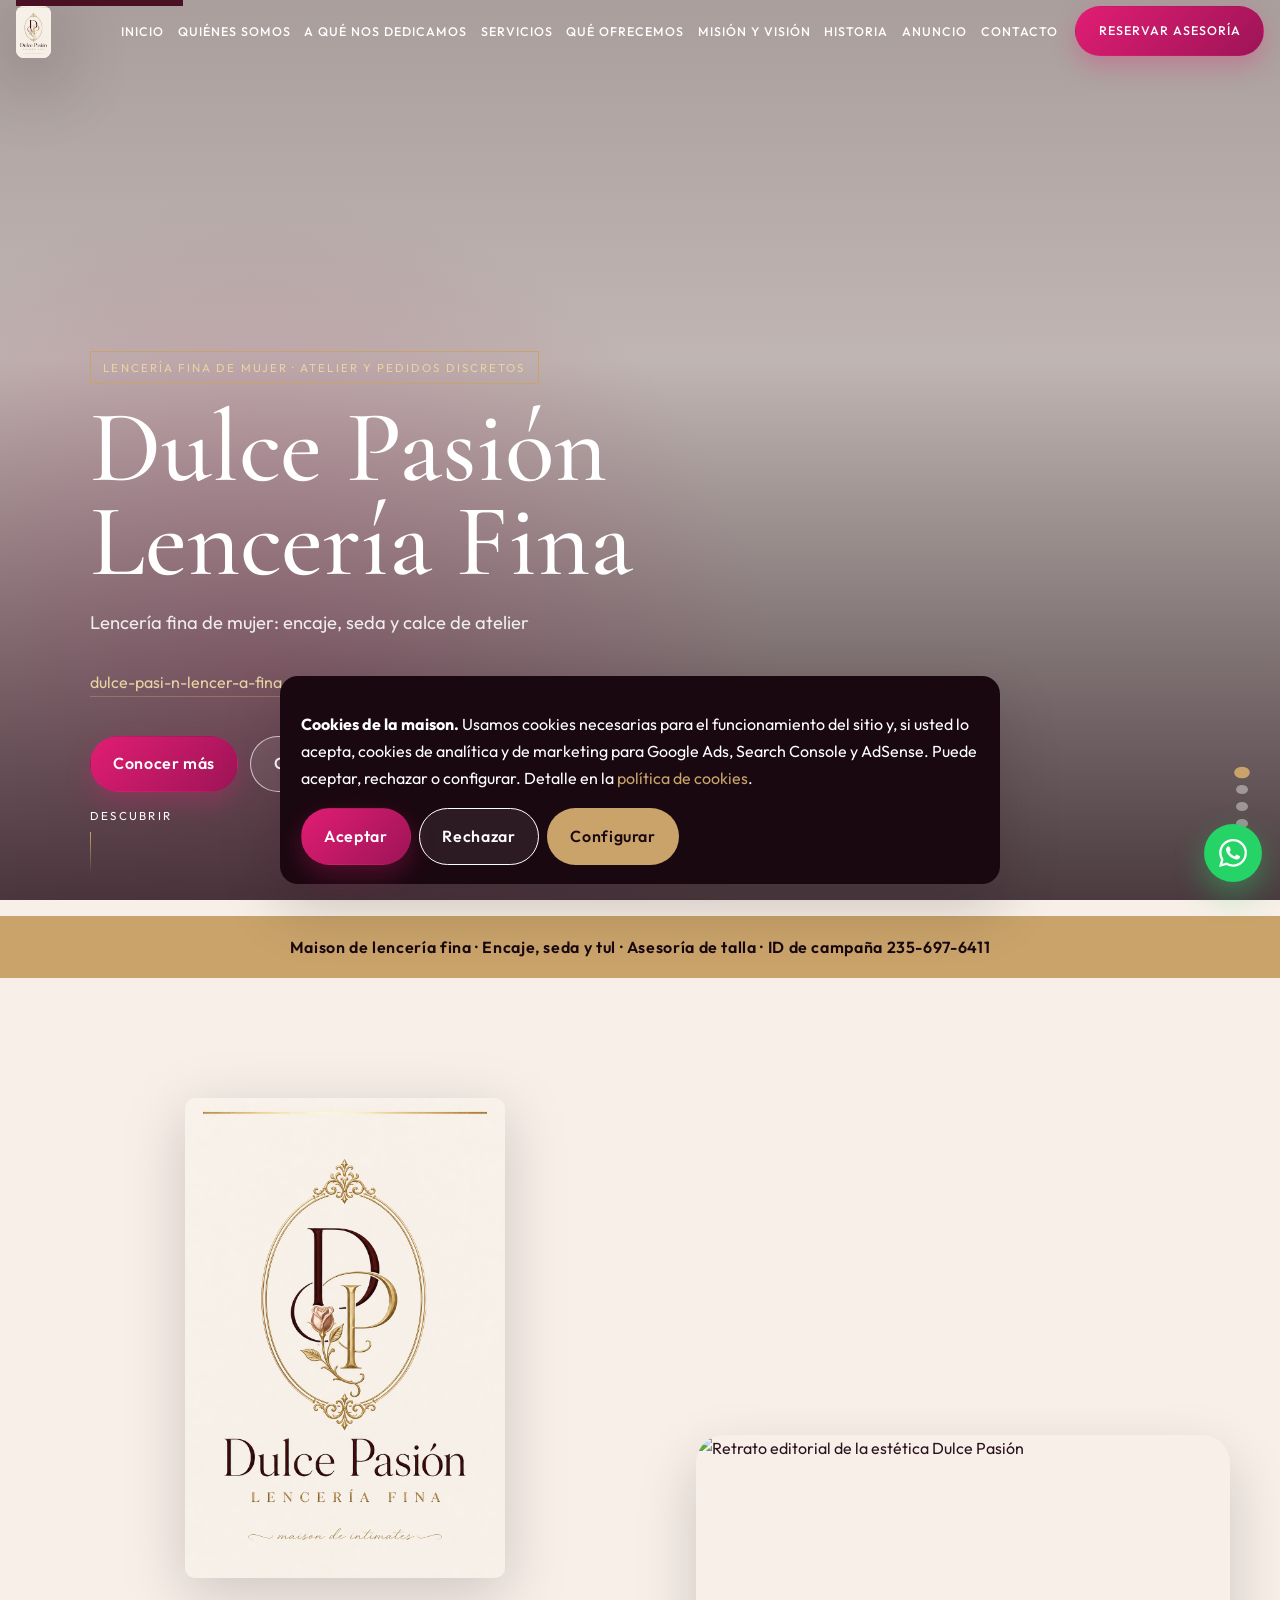
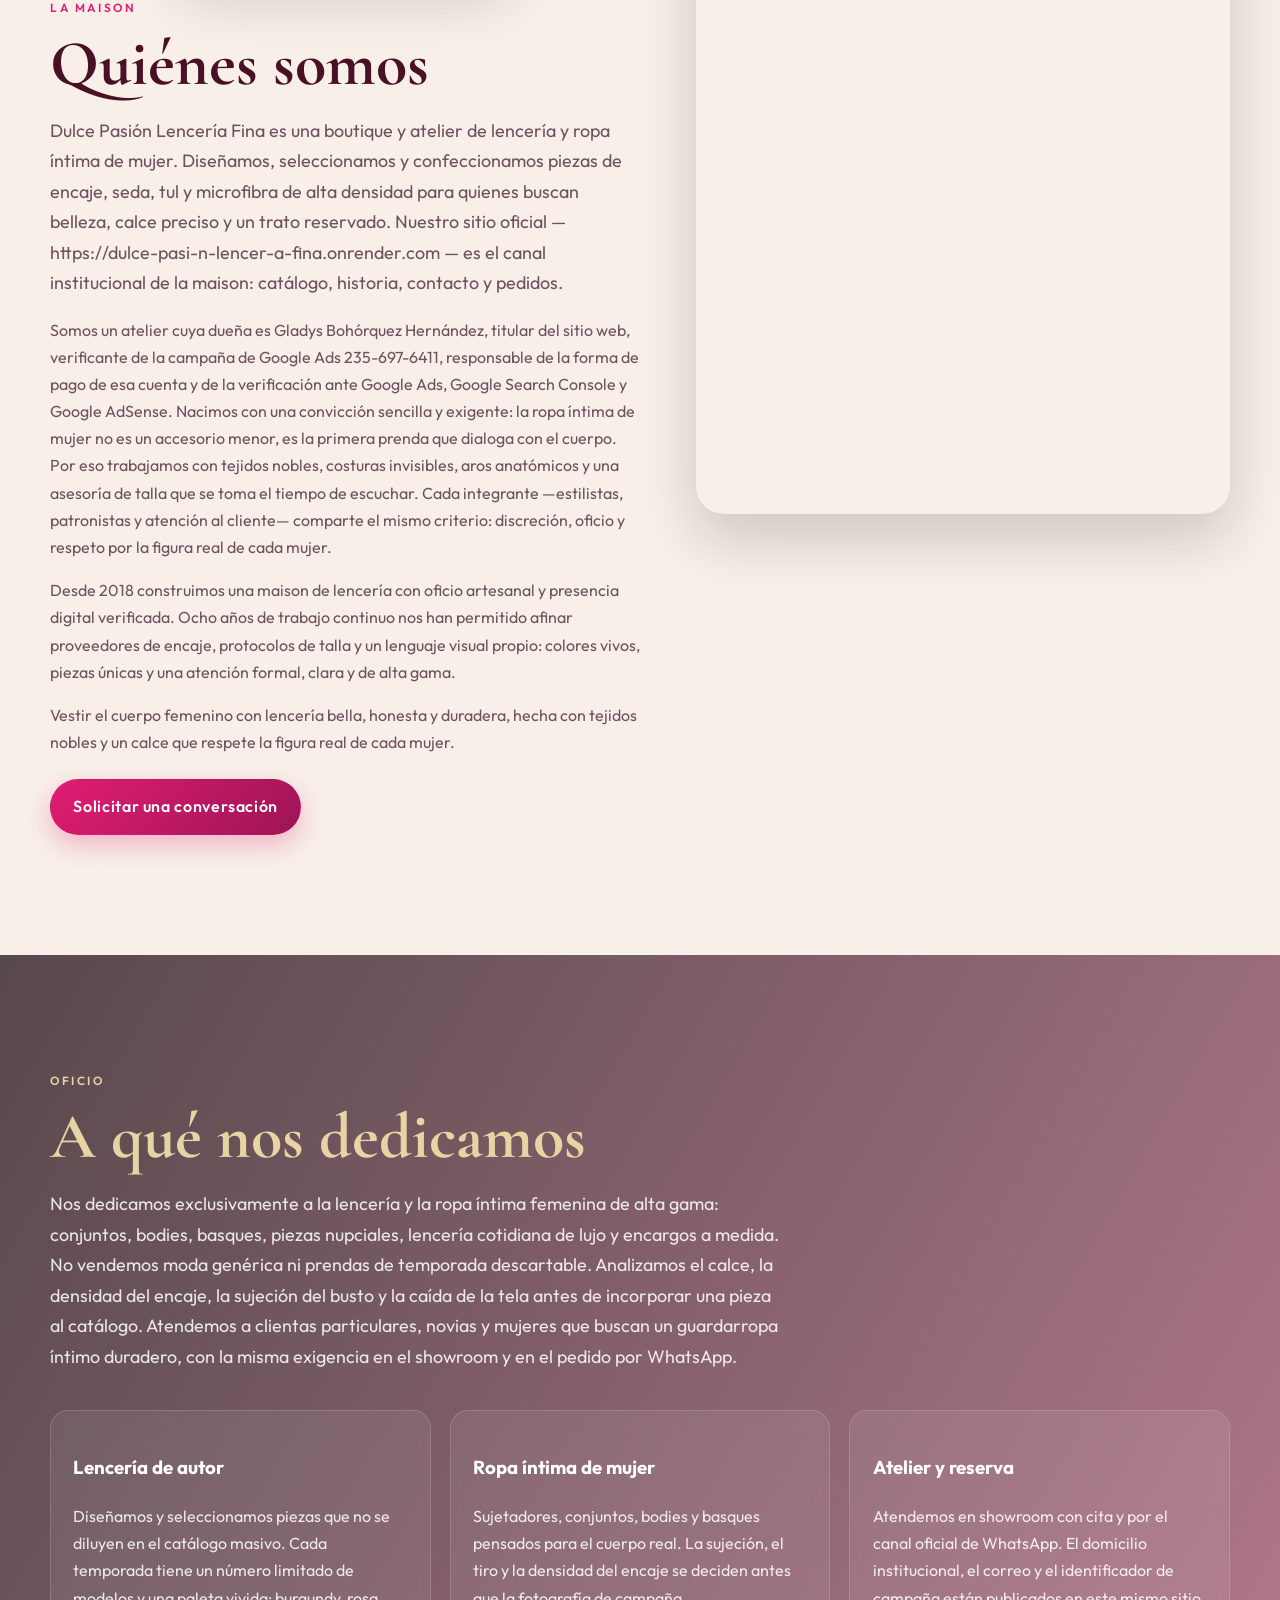
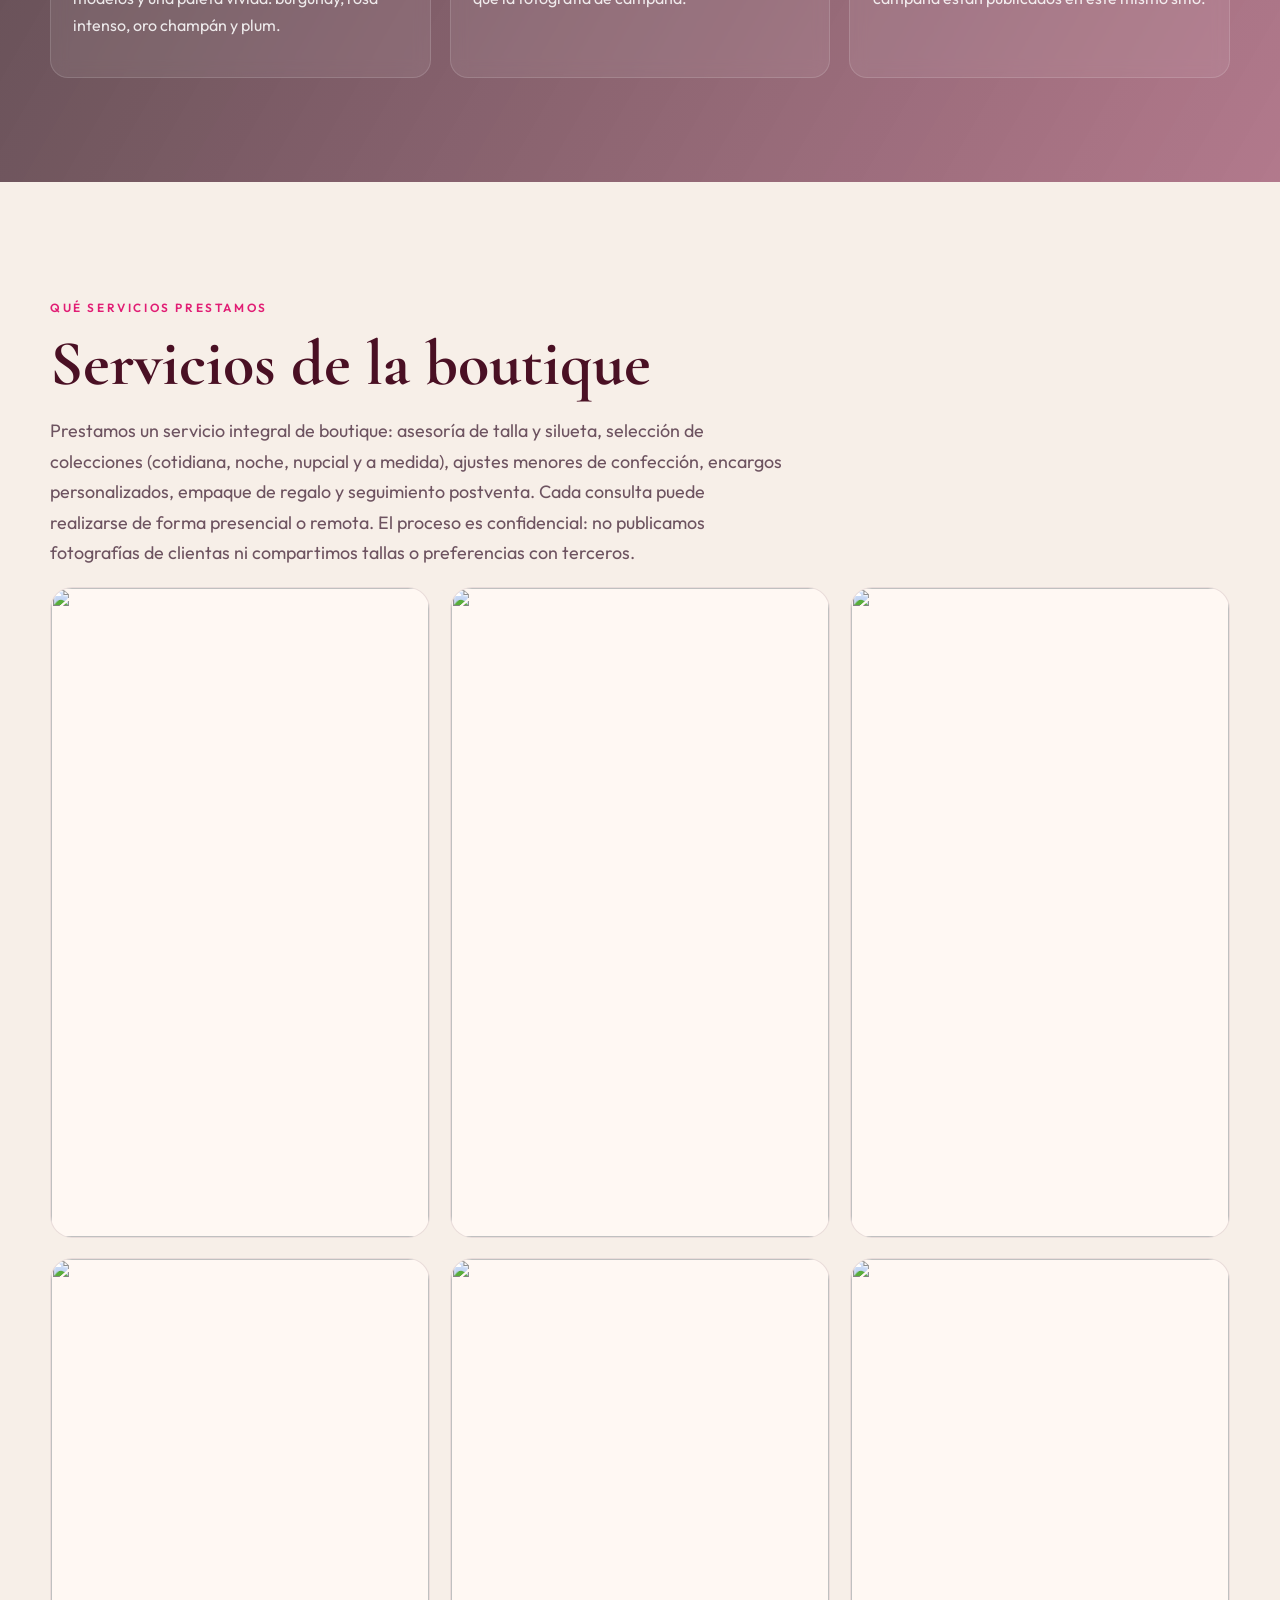
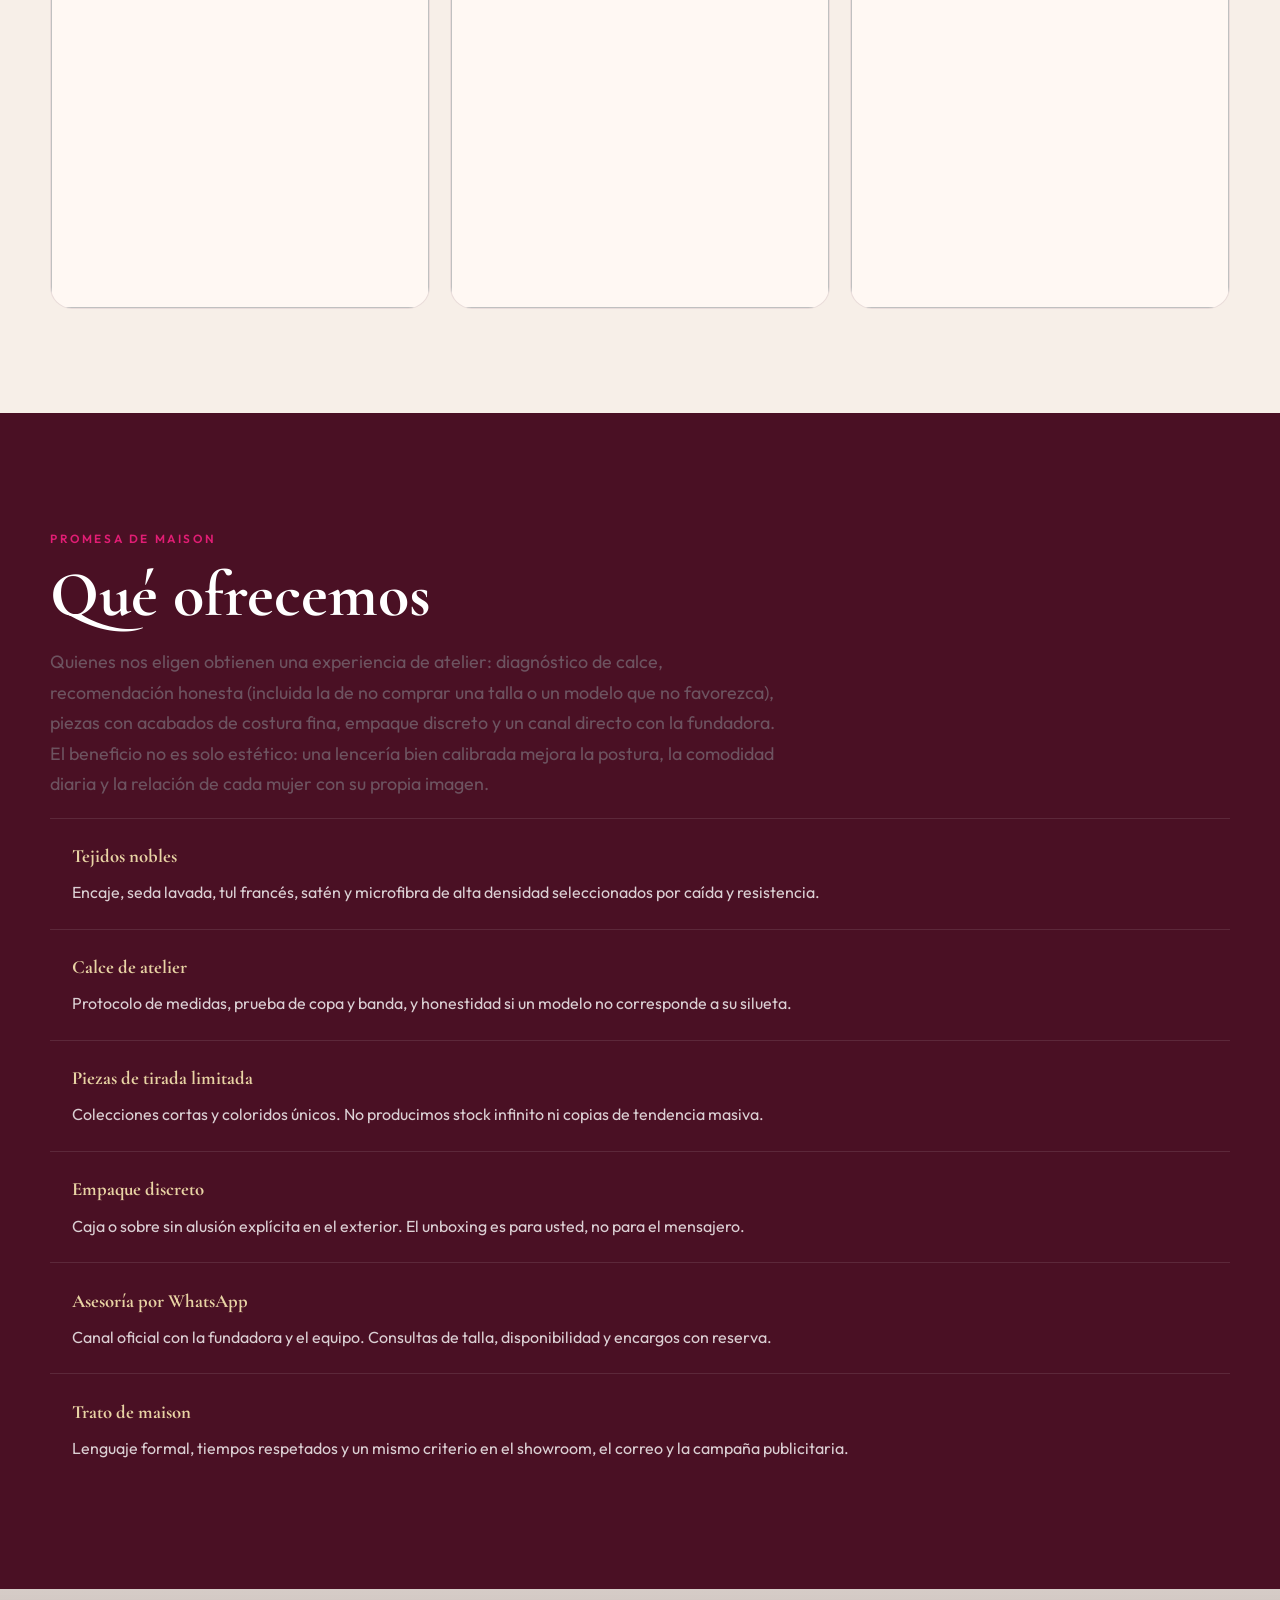
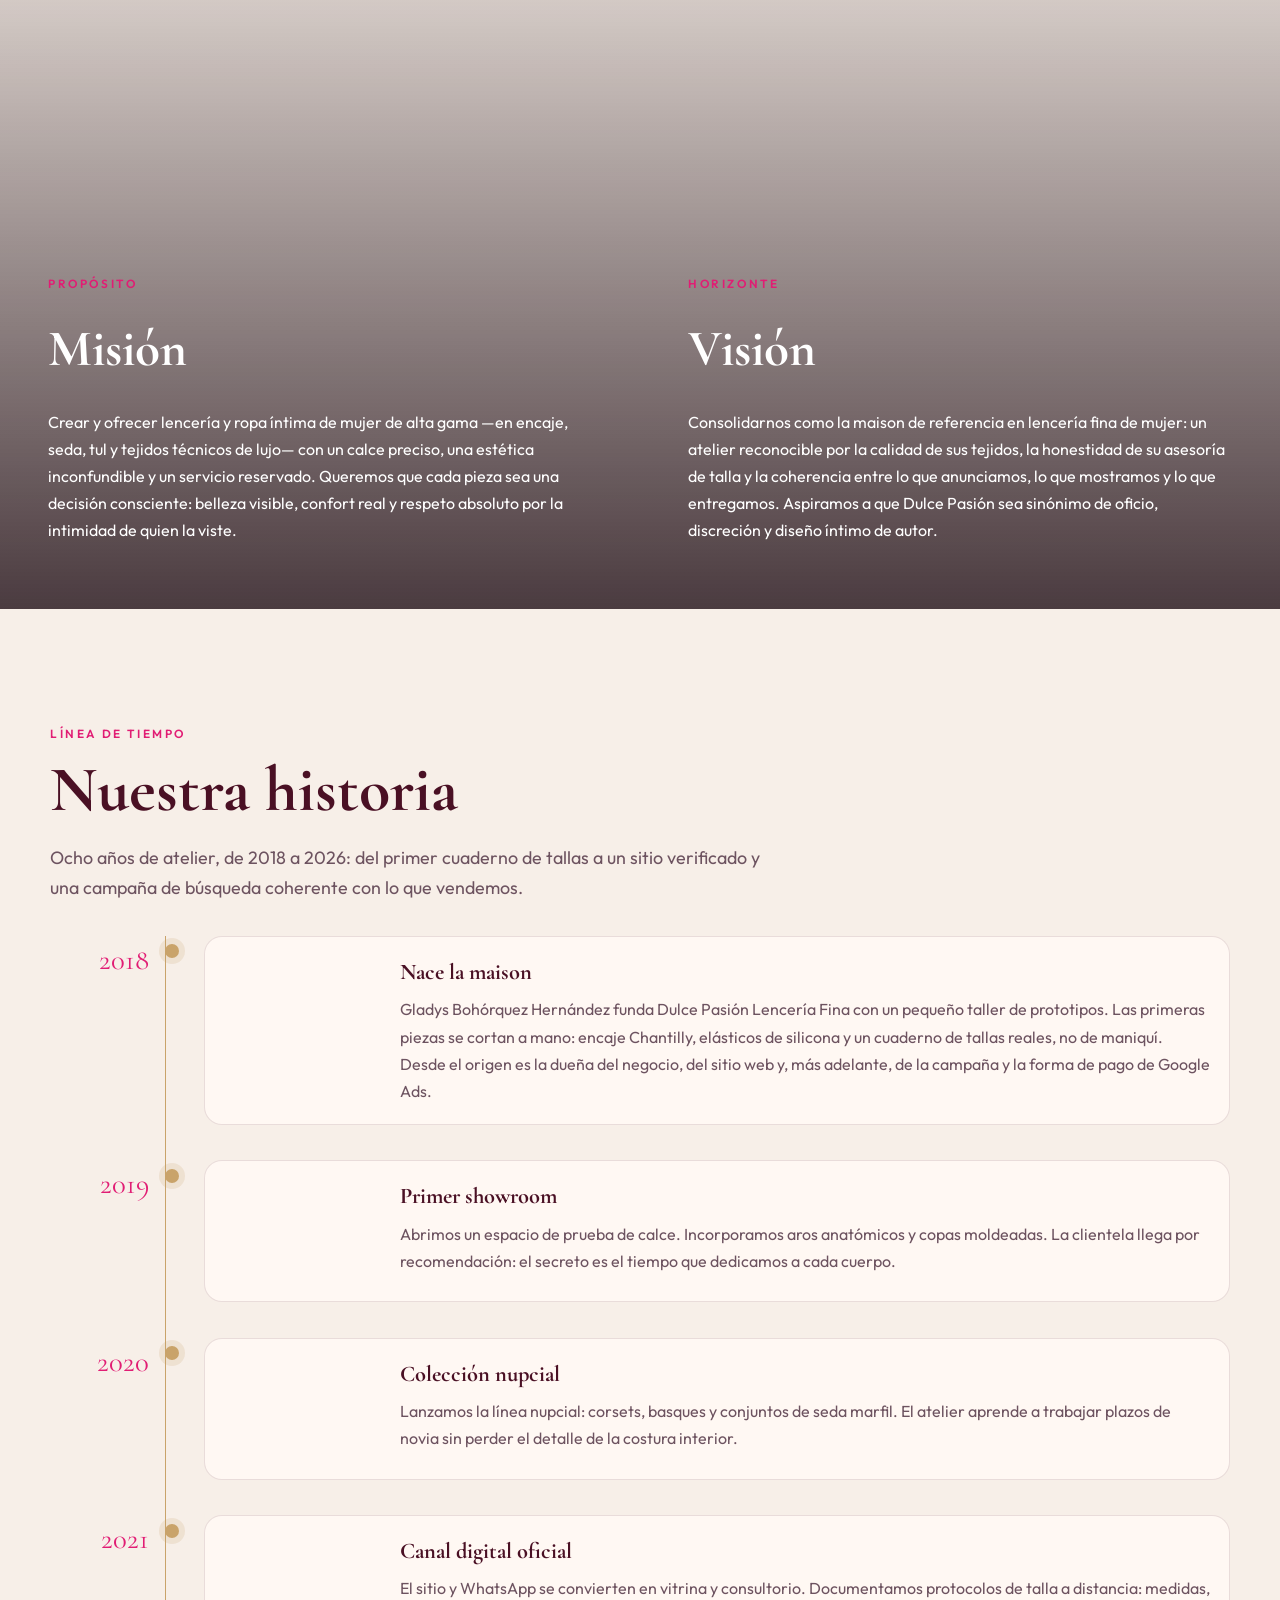
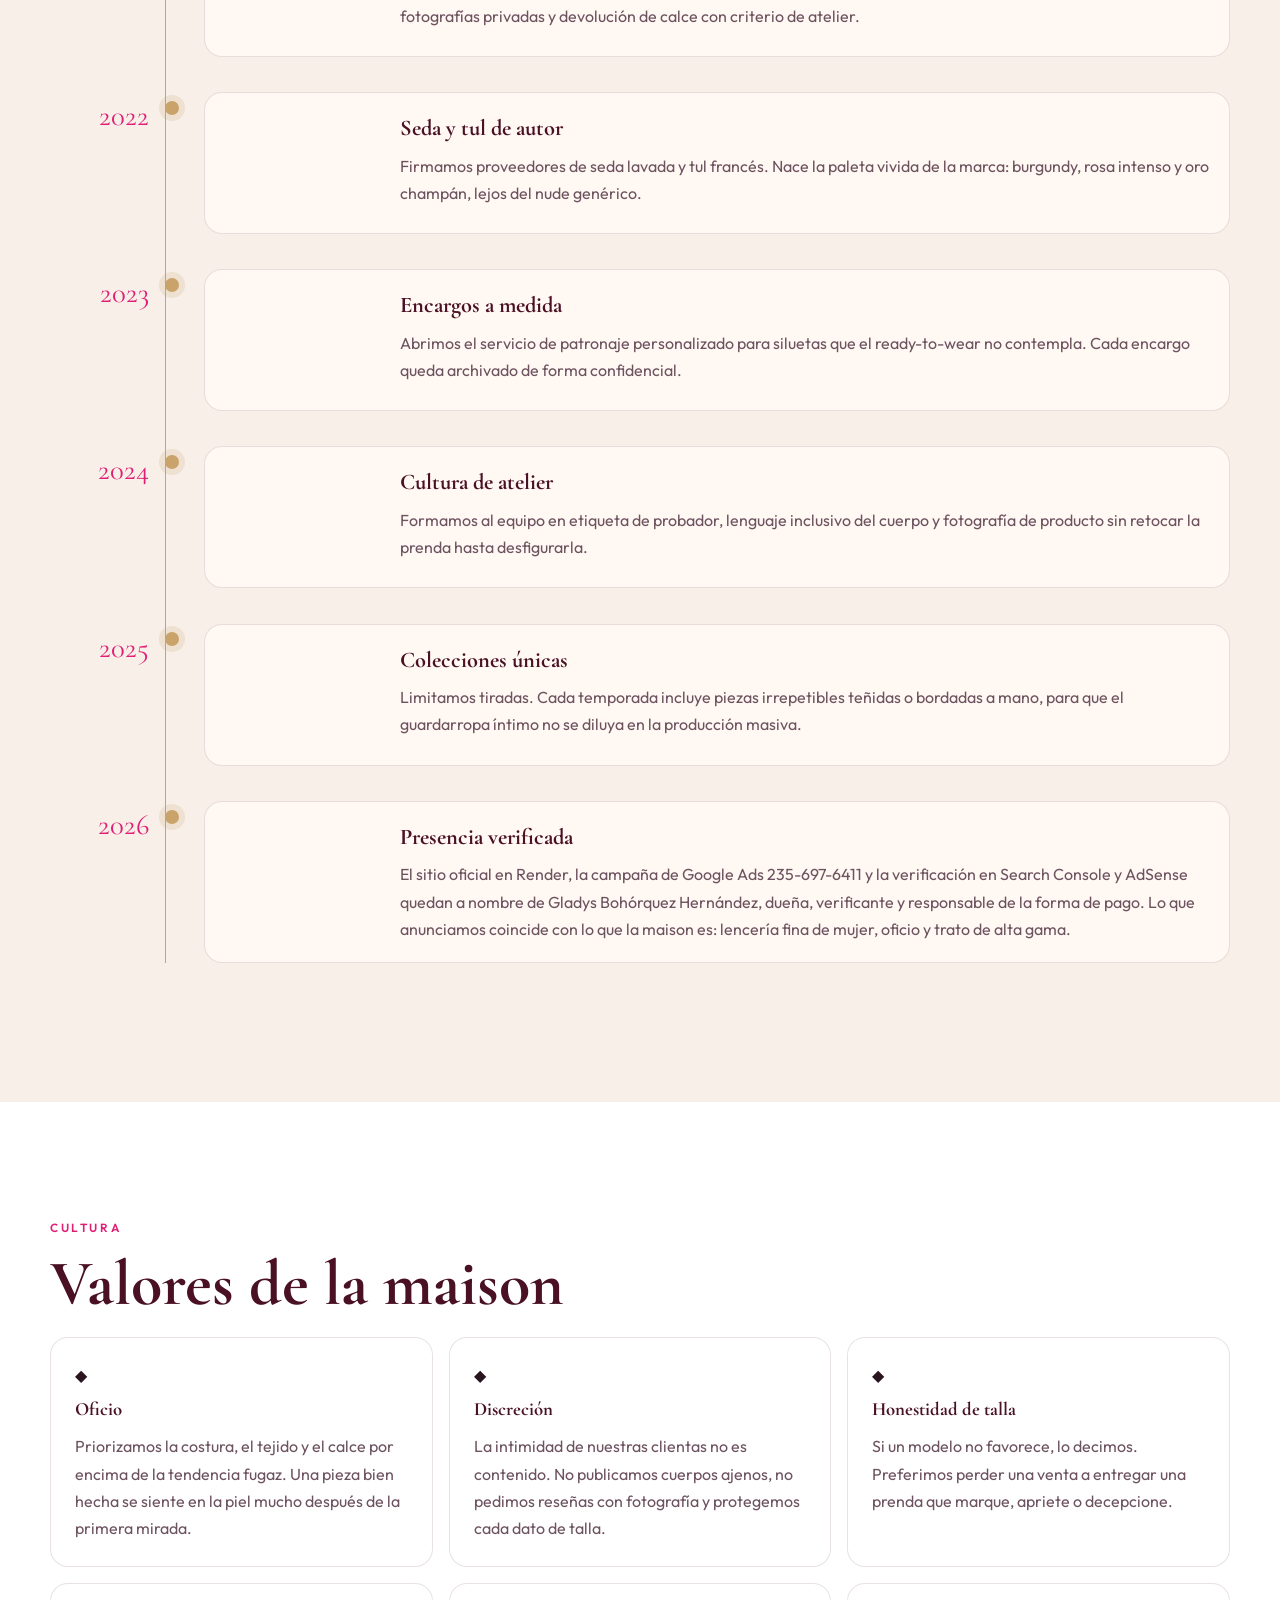
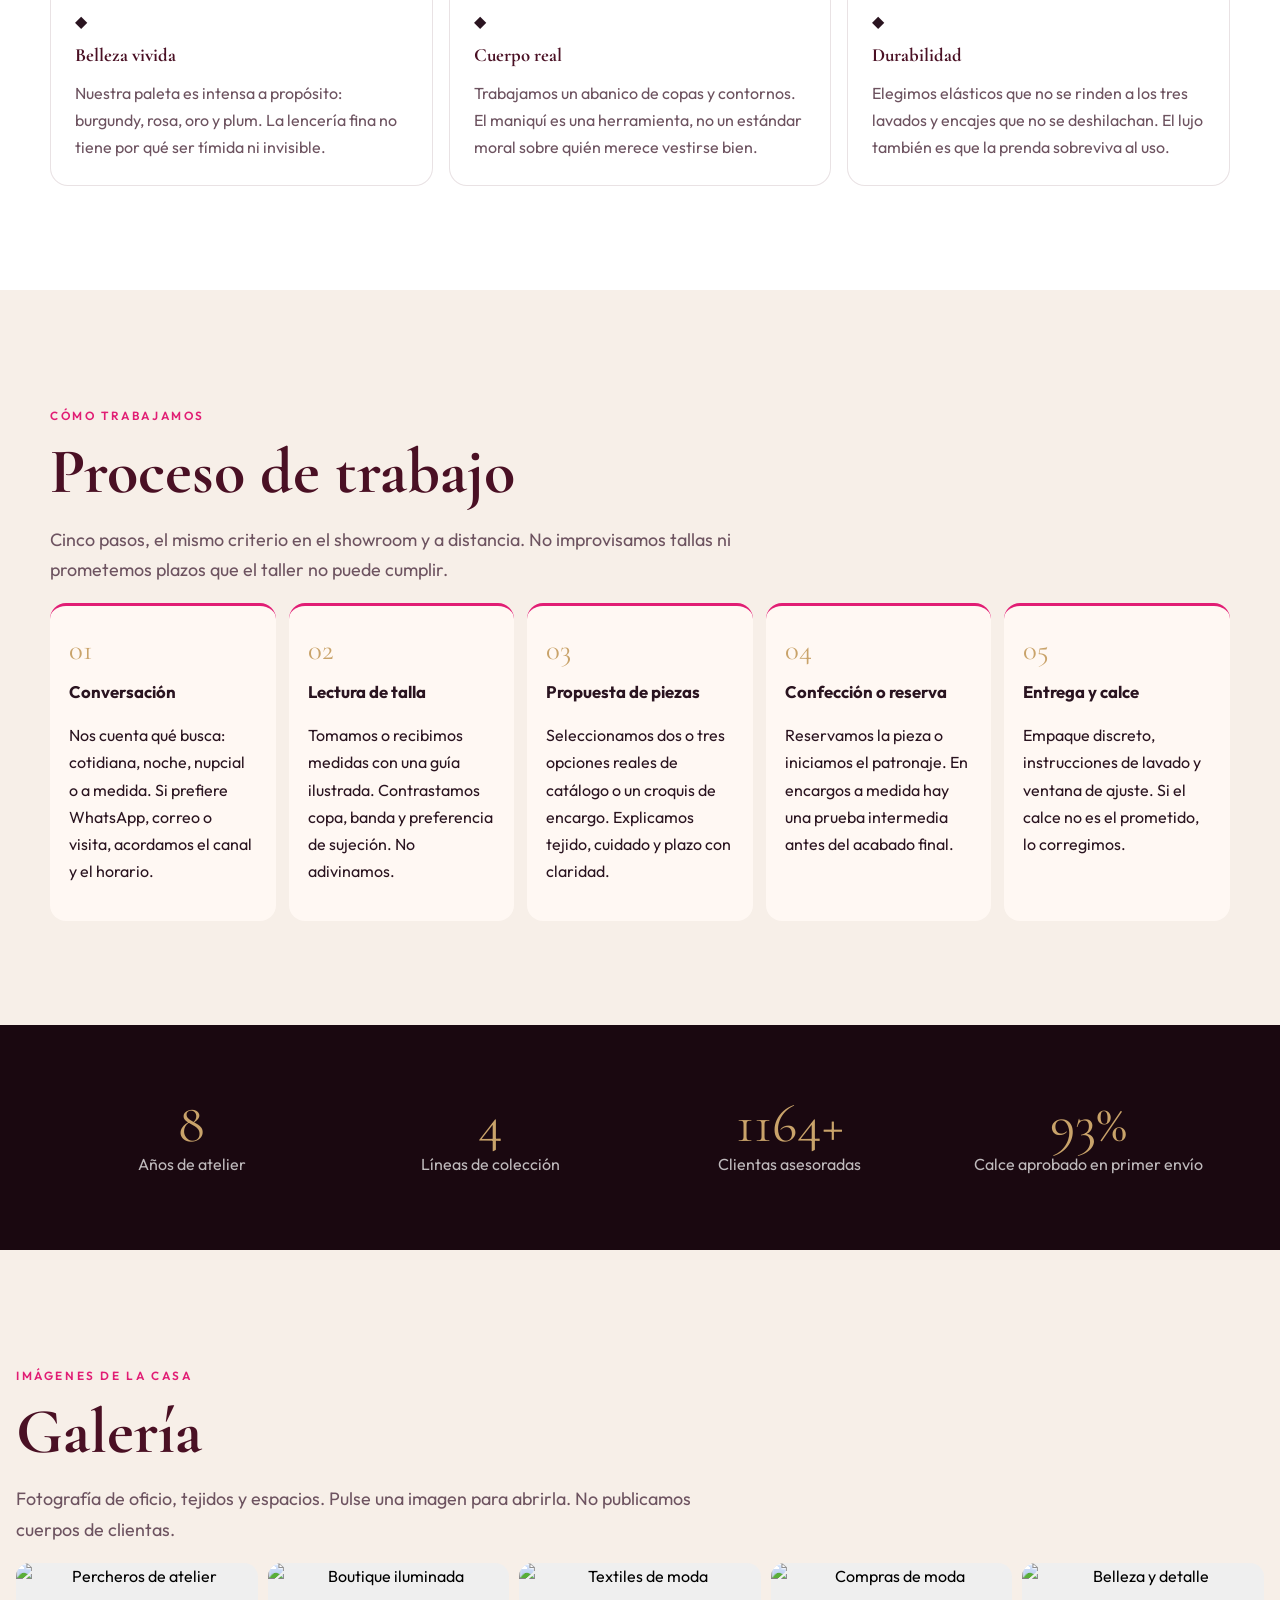
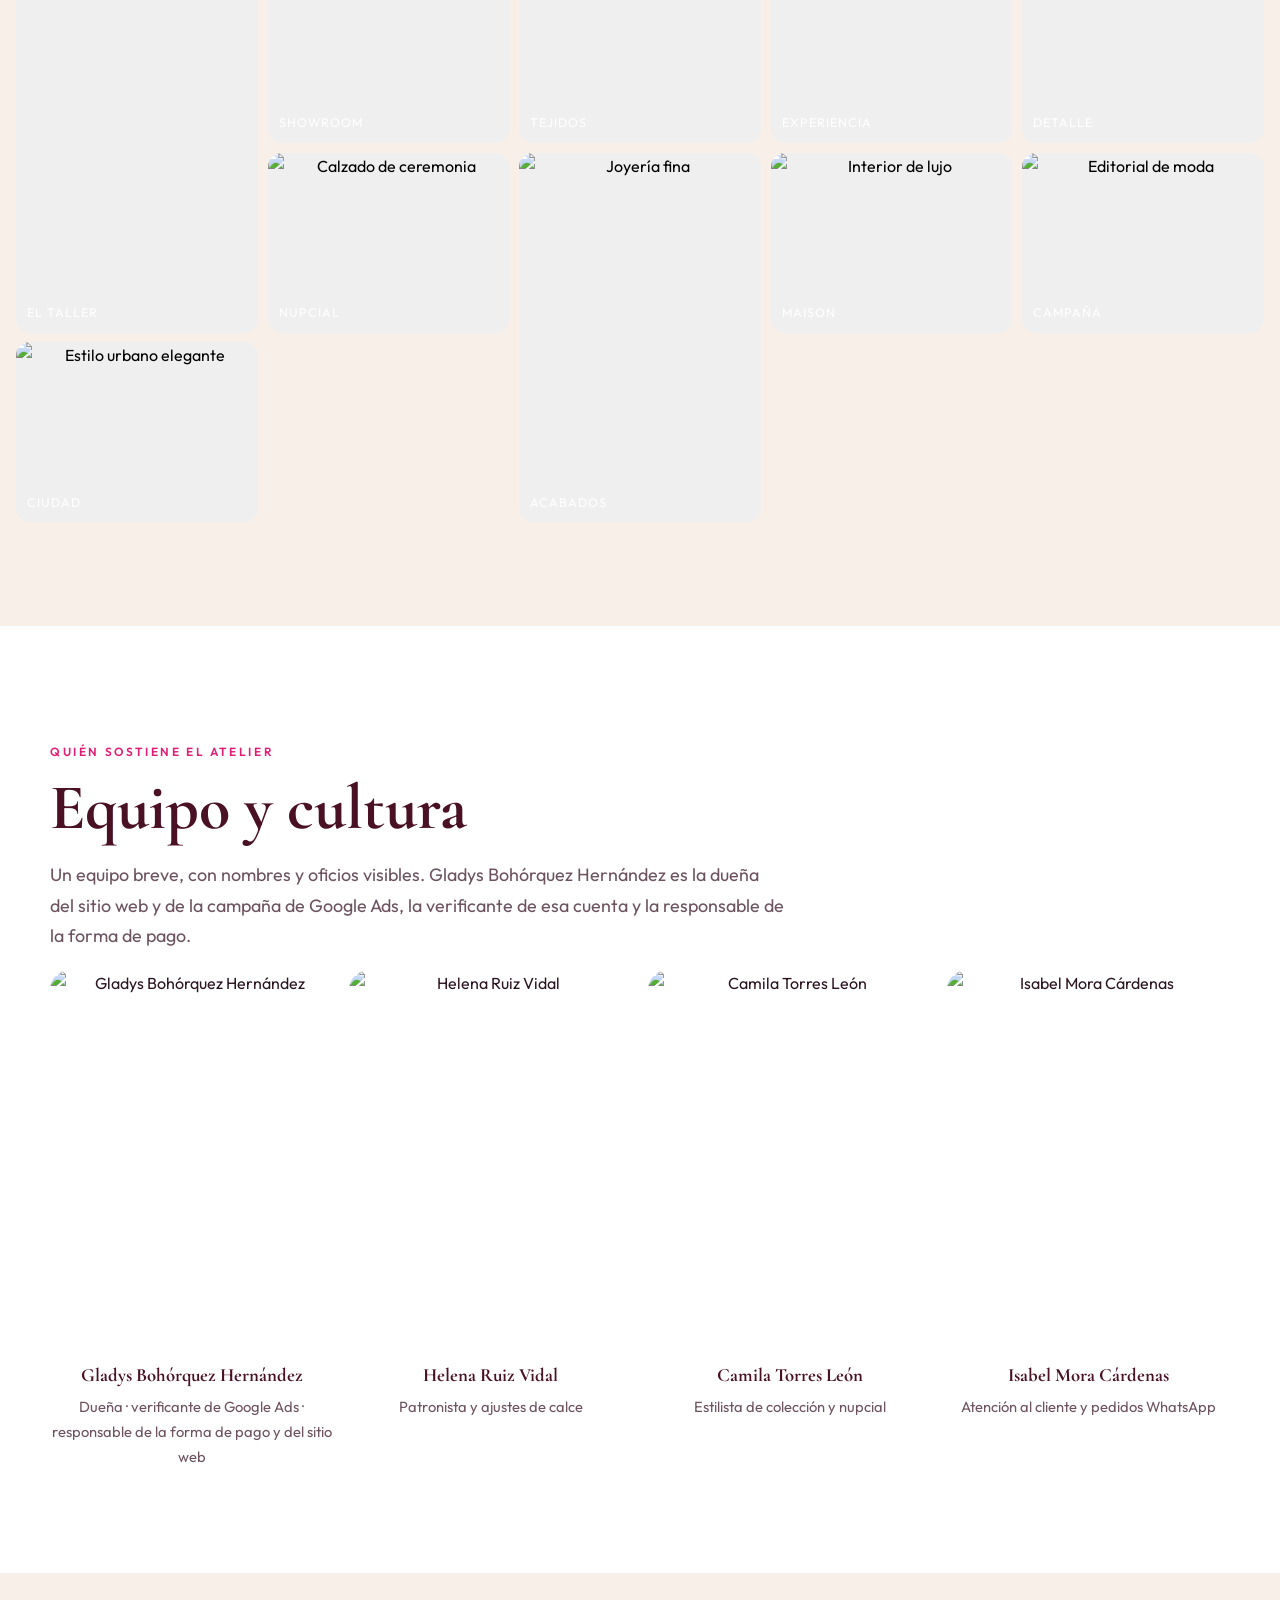
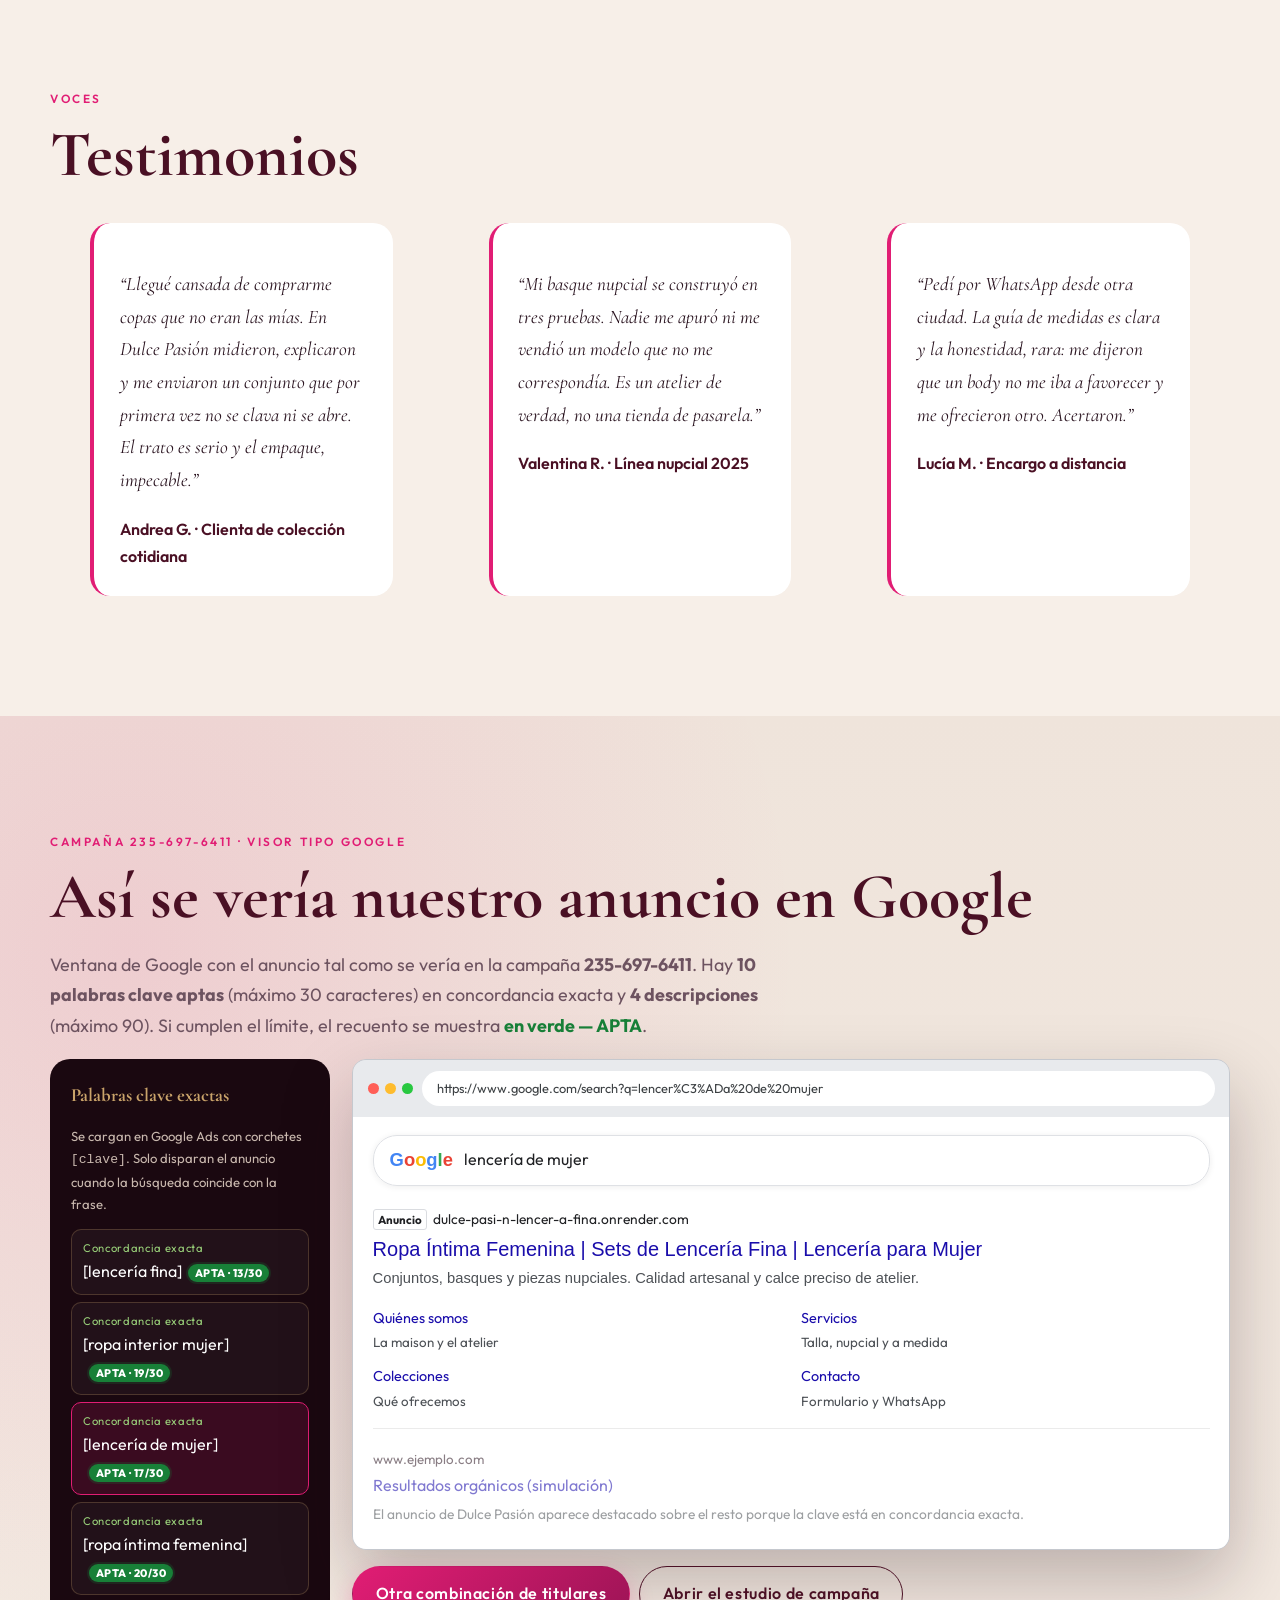
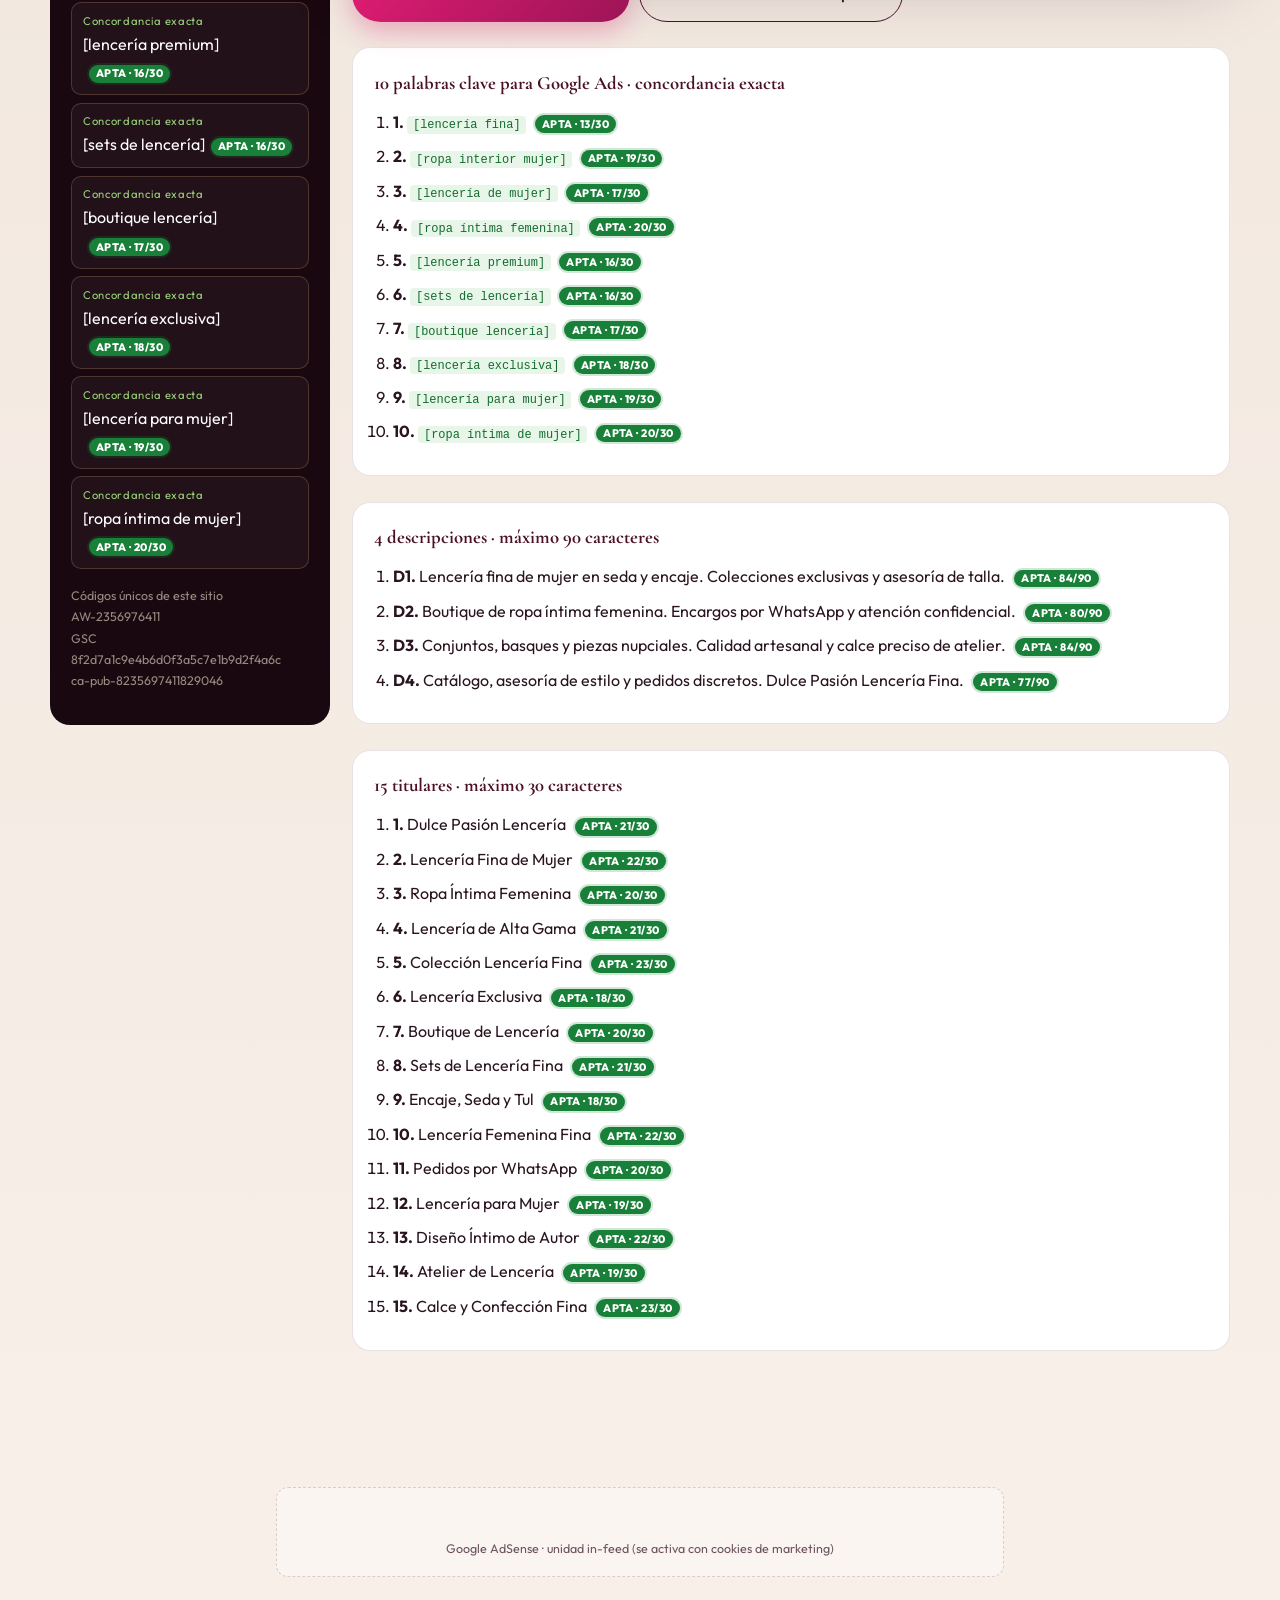
==== commit 5ee2090f: "Update index.html" ====
--- a/index.html
+++ b/index.html
@@ -1,6 +1,7 @@
 <!DOCTYPE html>
 <html lang="es">
 <head>
+  <meta name="google-site-verification" content="jzdR1Tdy3oq6YsMNh06eoBffcp1vRrEXPNgj4pz39Tw" />
   <meta charset="UTF-8">
   <meta name="viewport" content="width=device-width, initial-scale=1.0">
   <title>Dulce Pasión Lencería Fina | Lencería y ropa íntima de mujer</title>
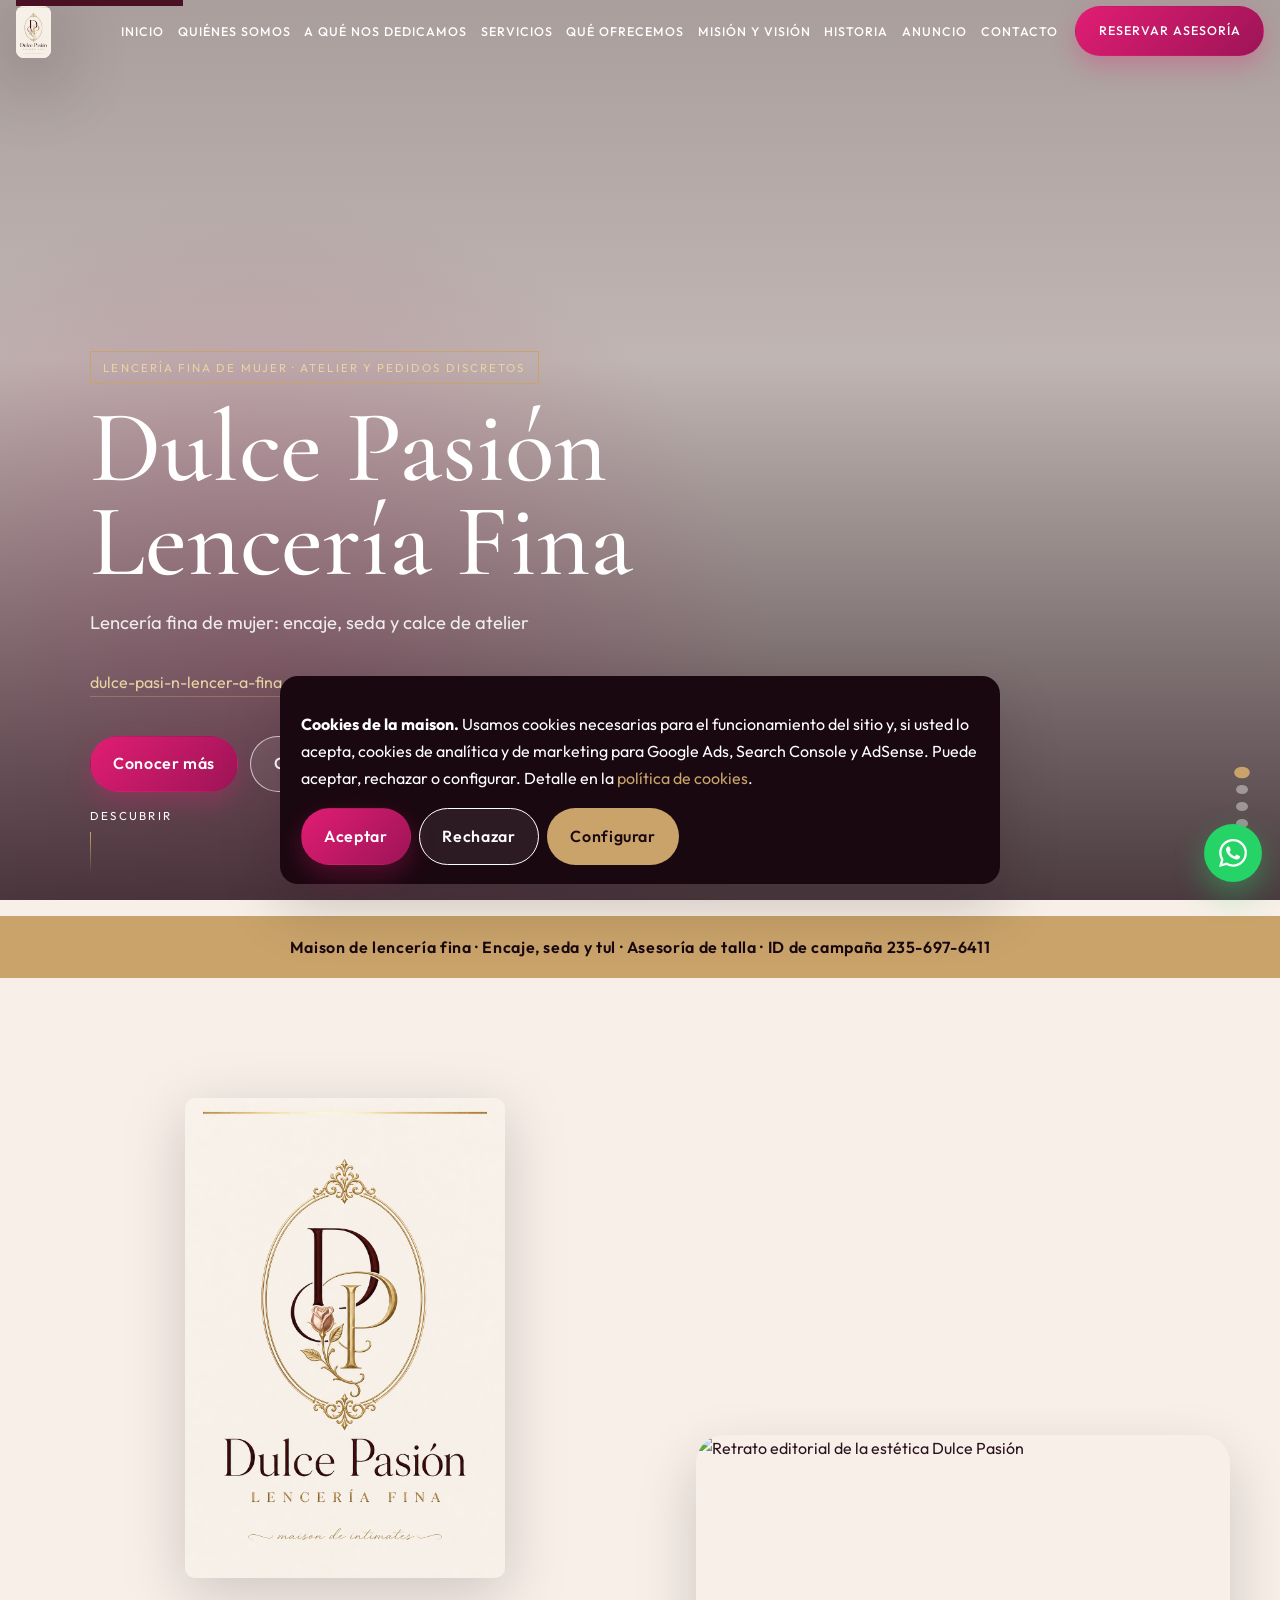
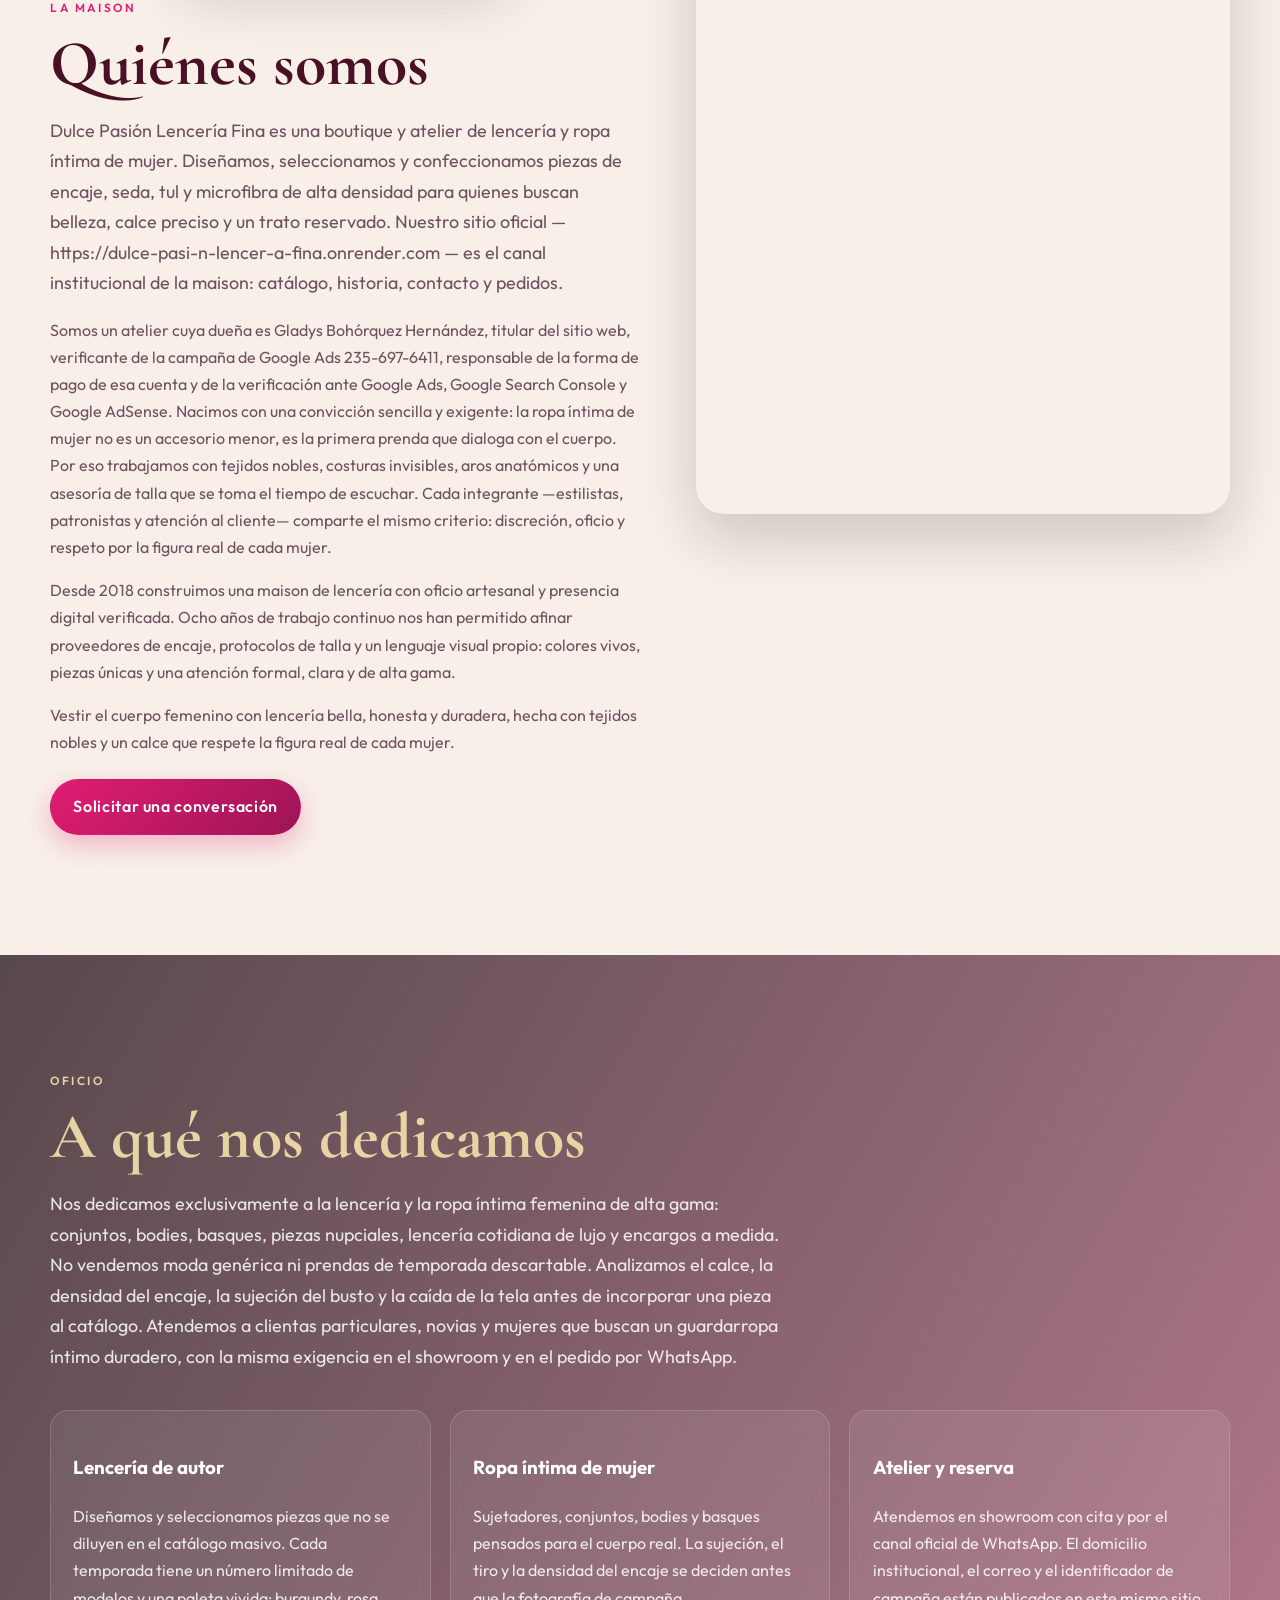
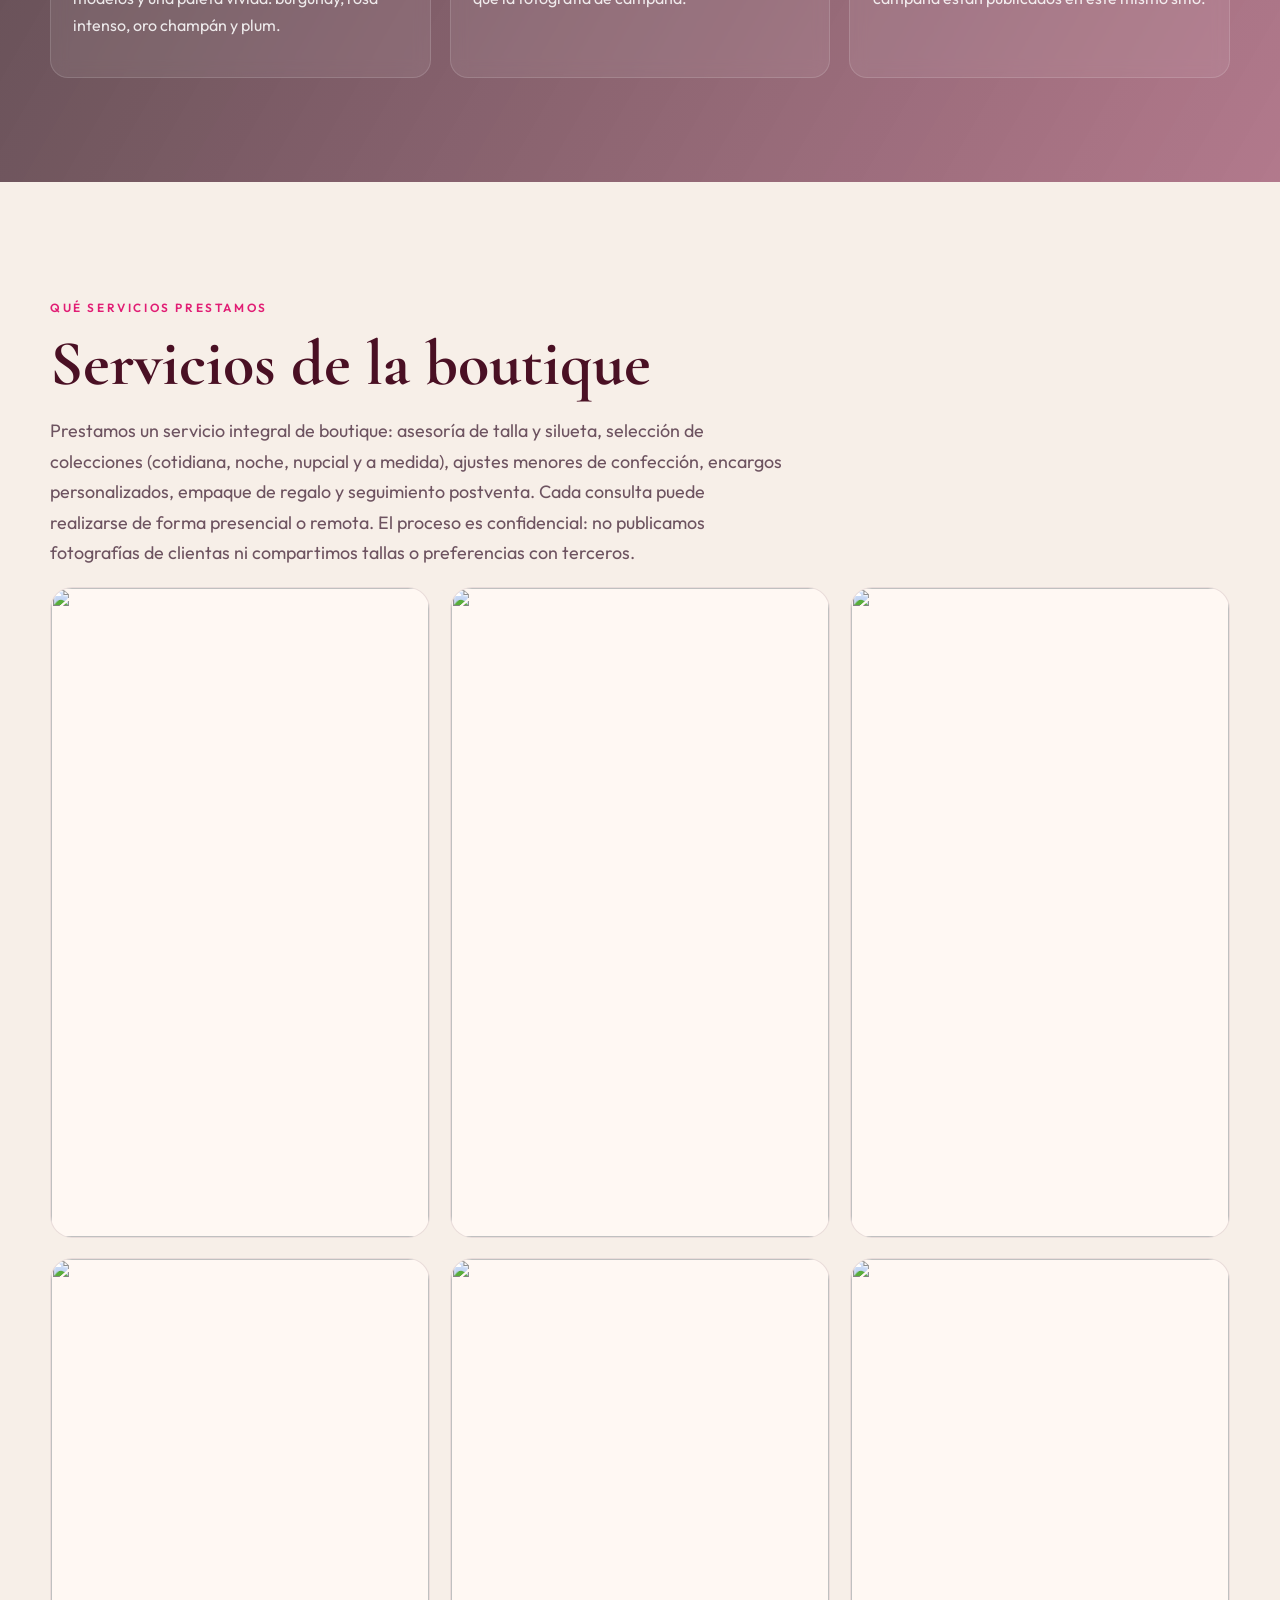
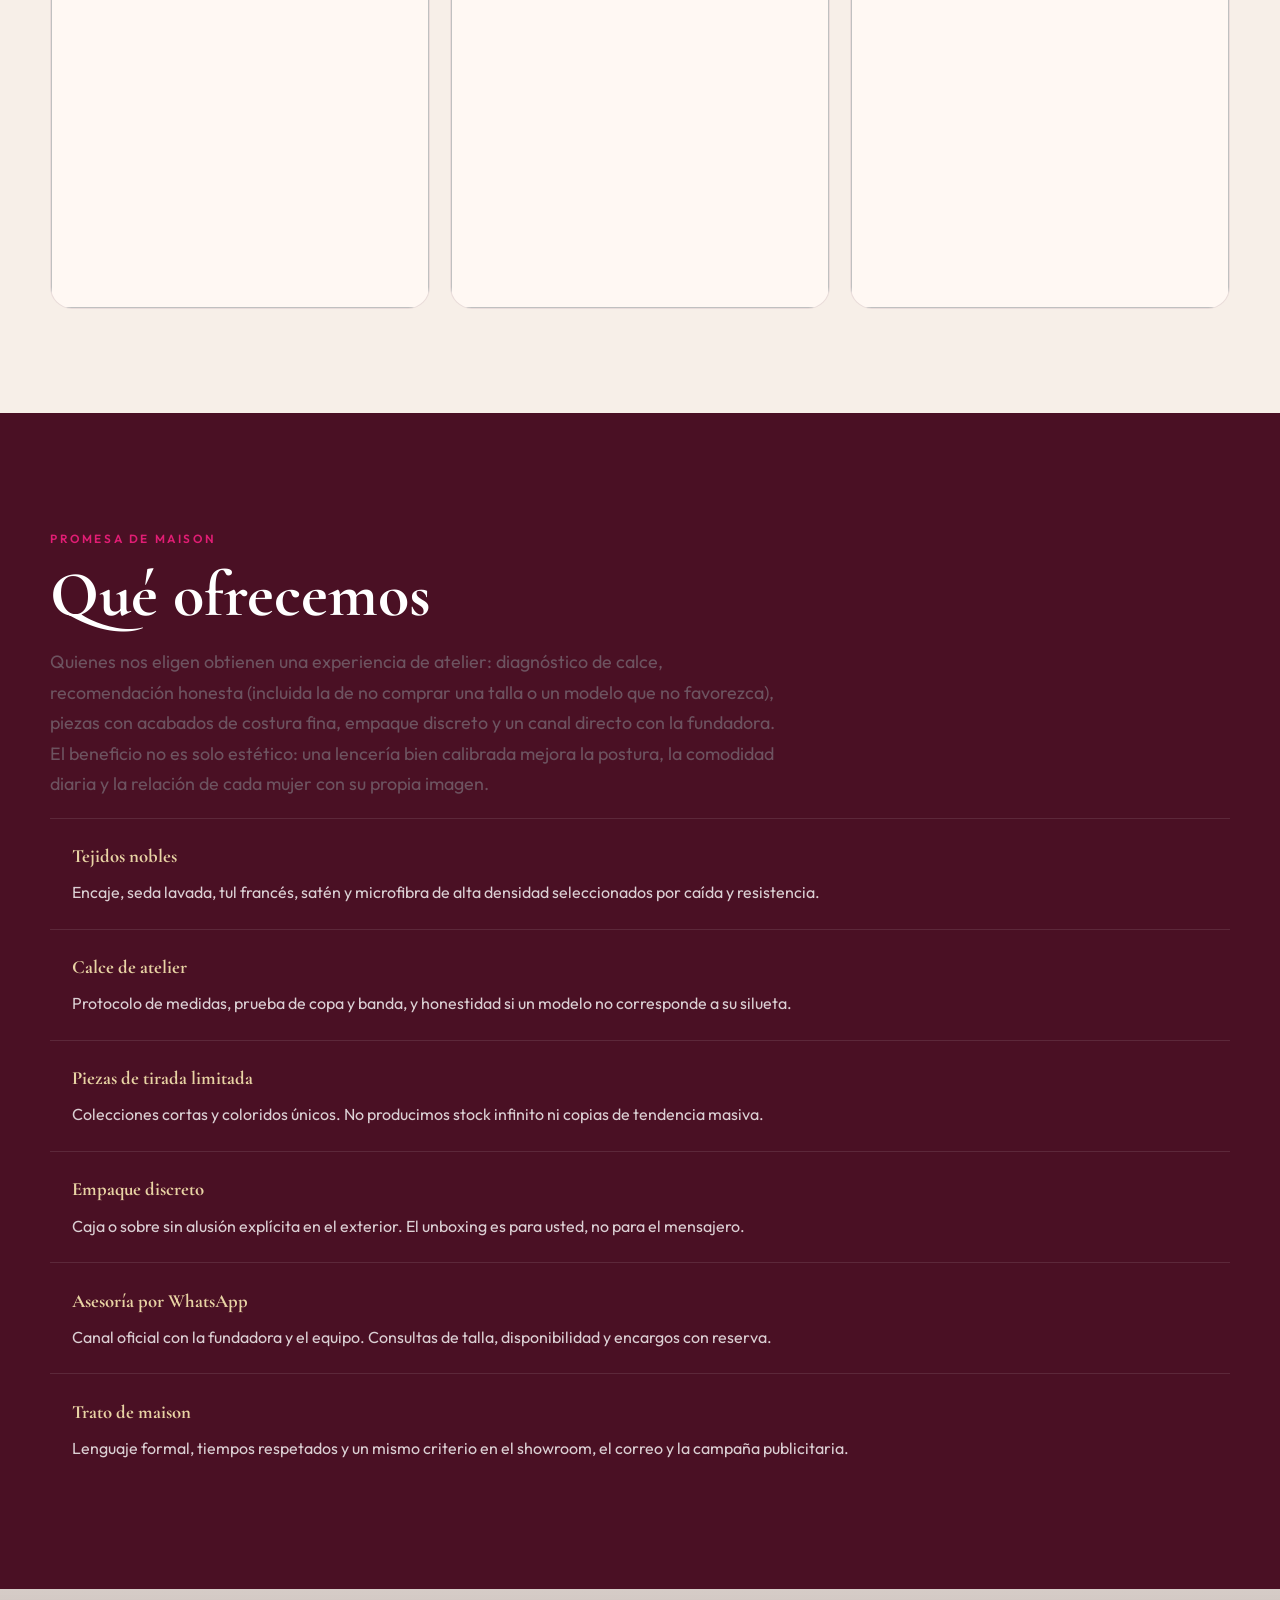
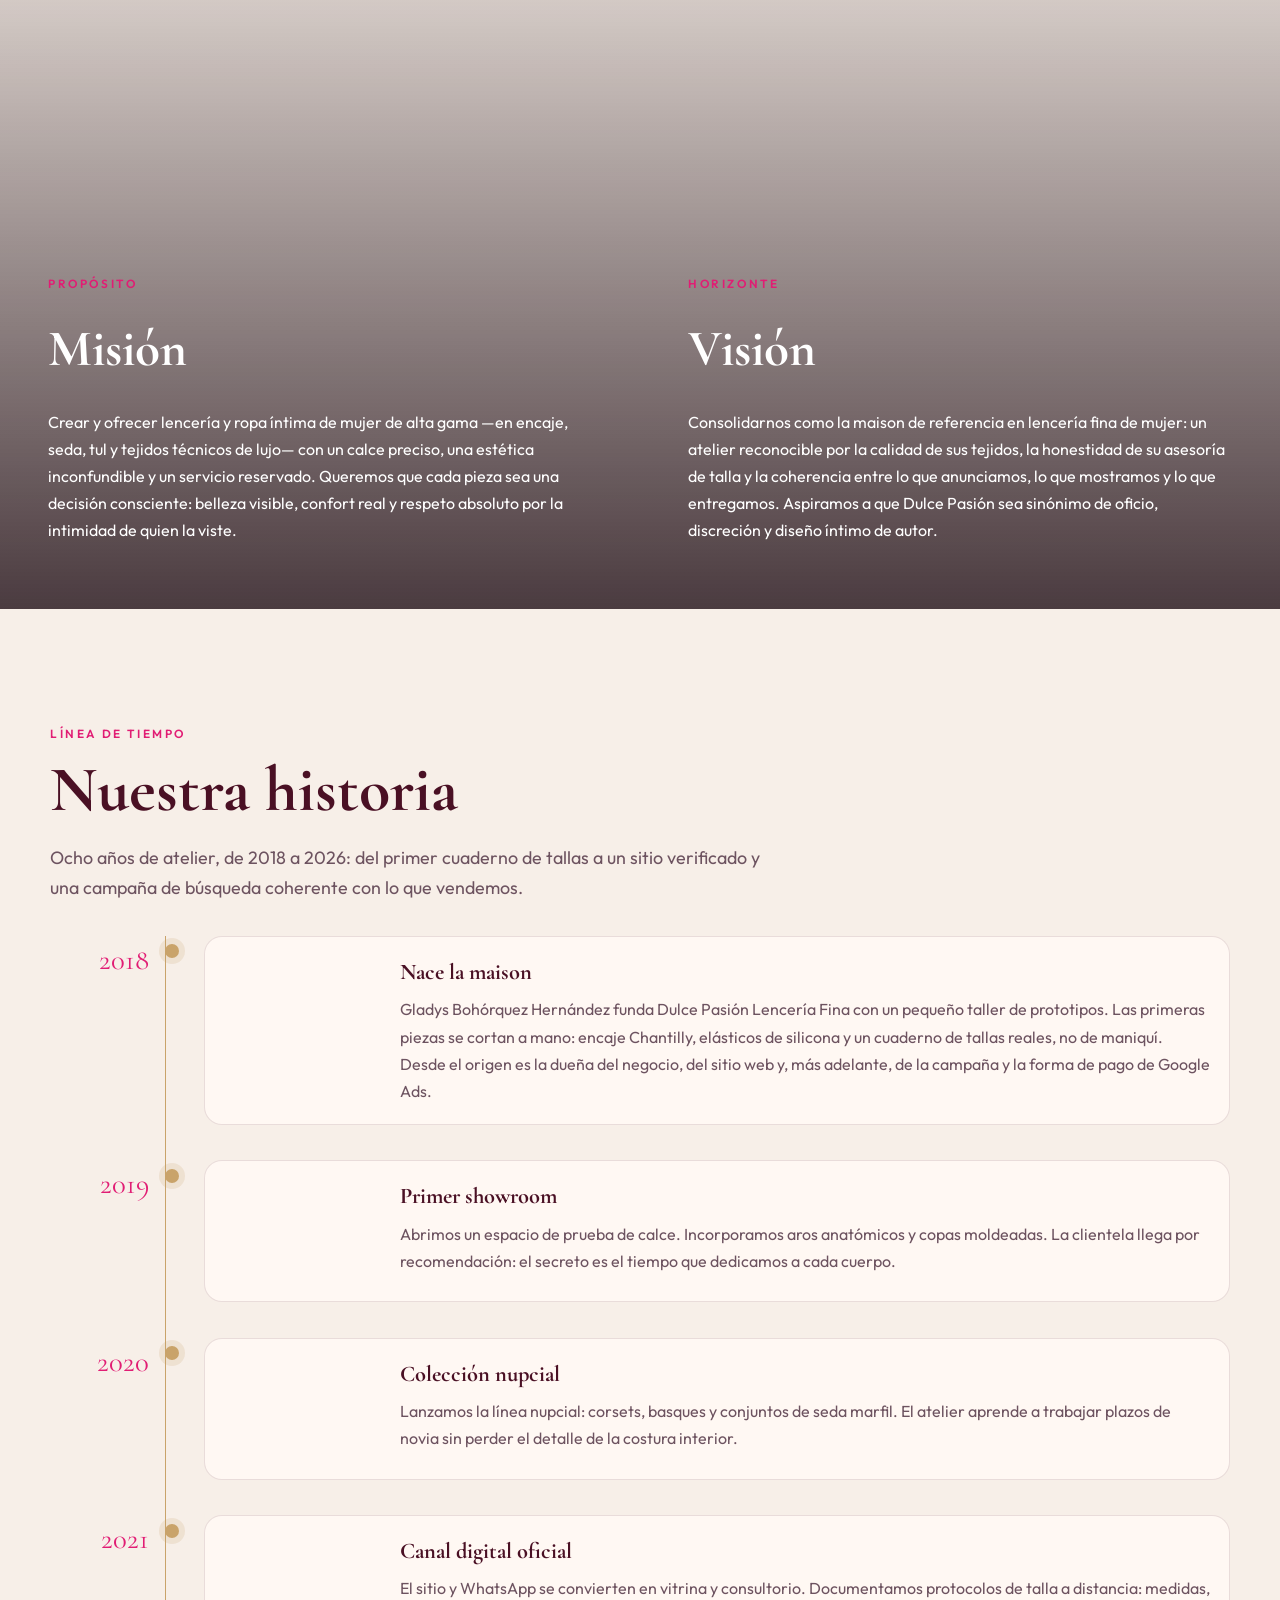
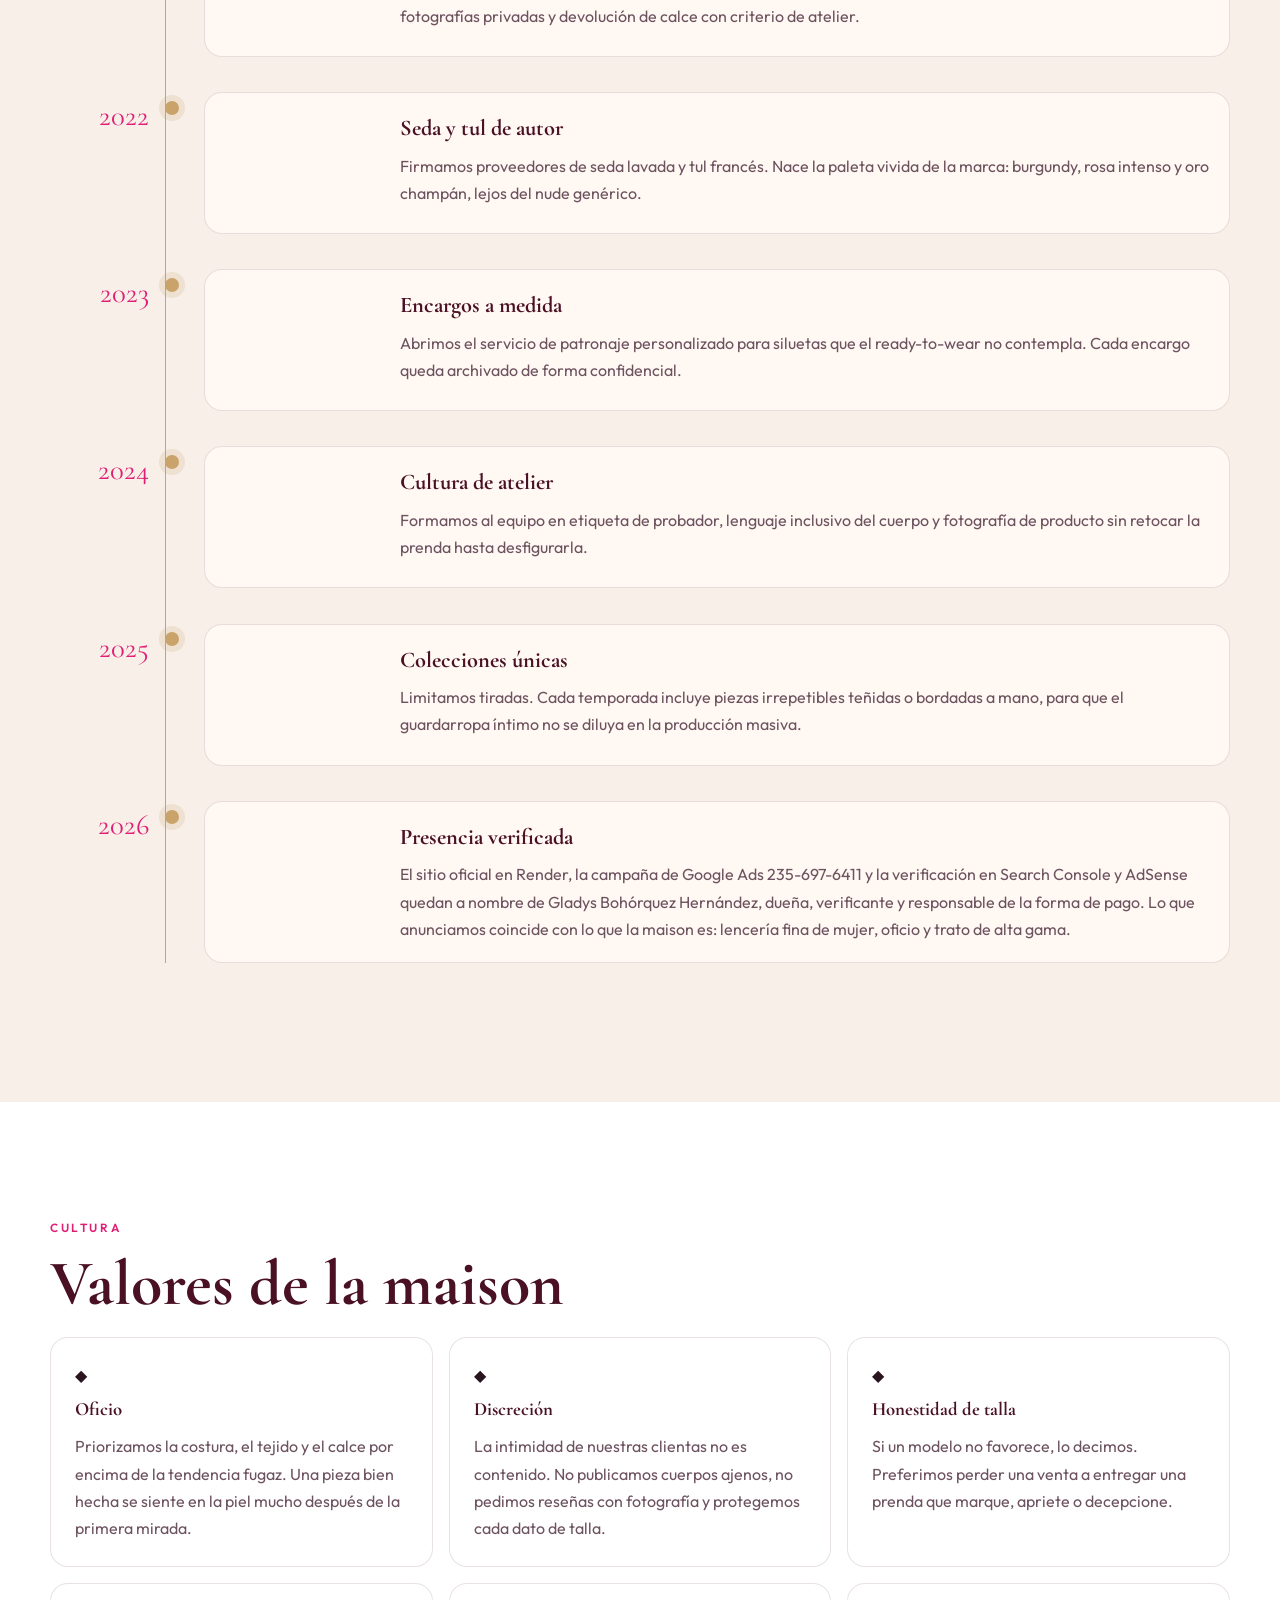
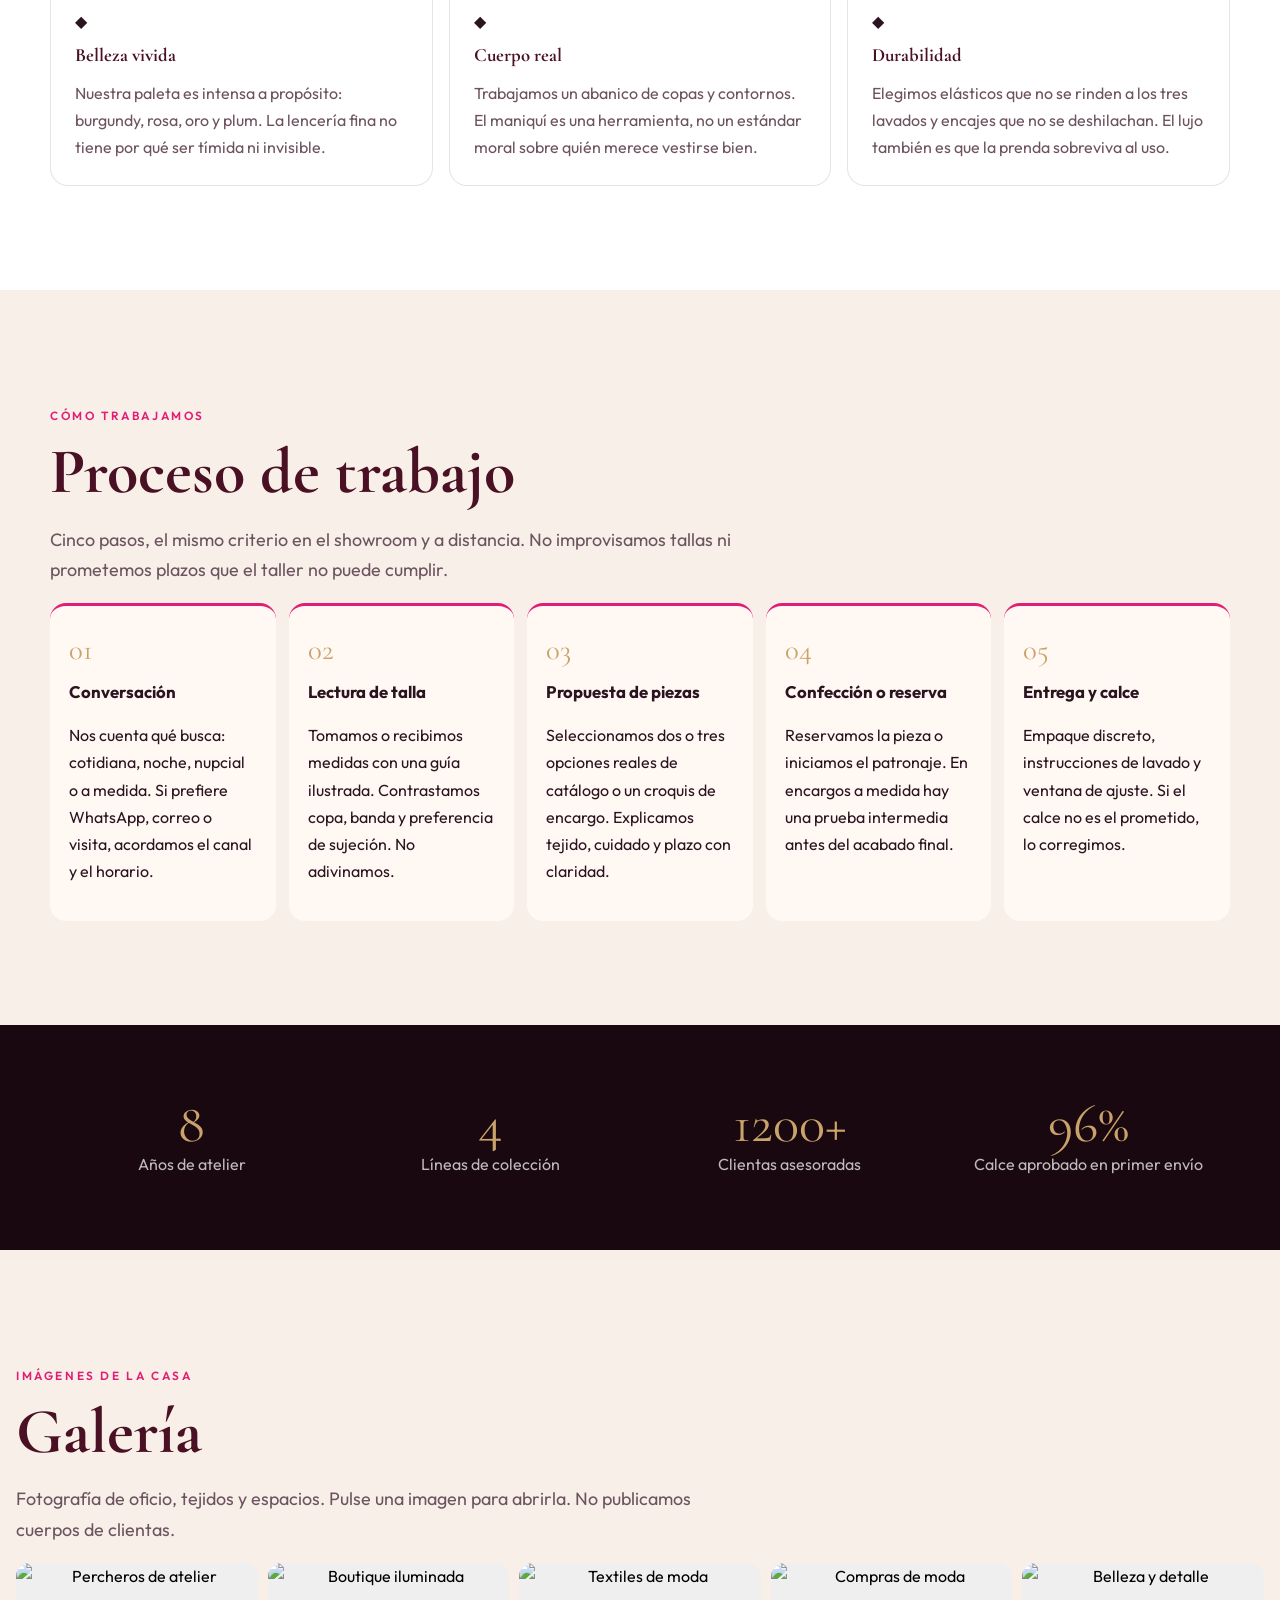
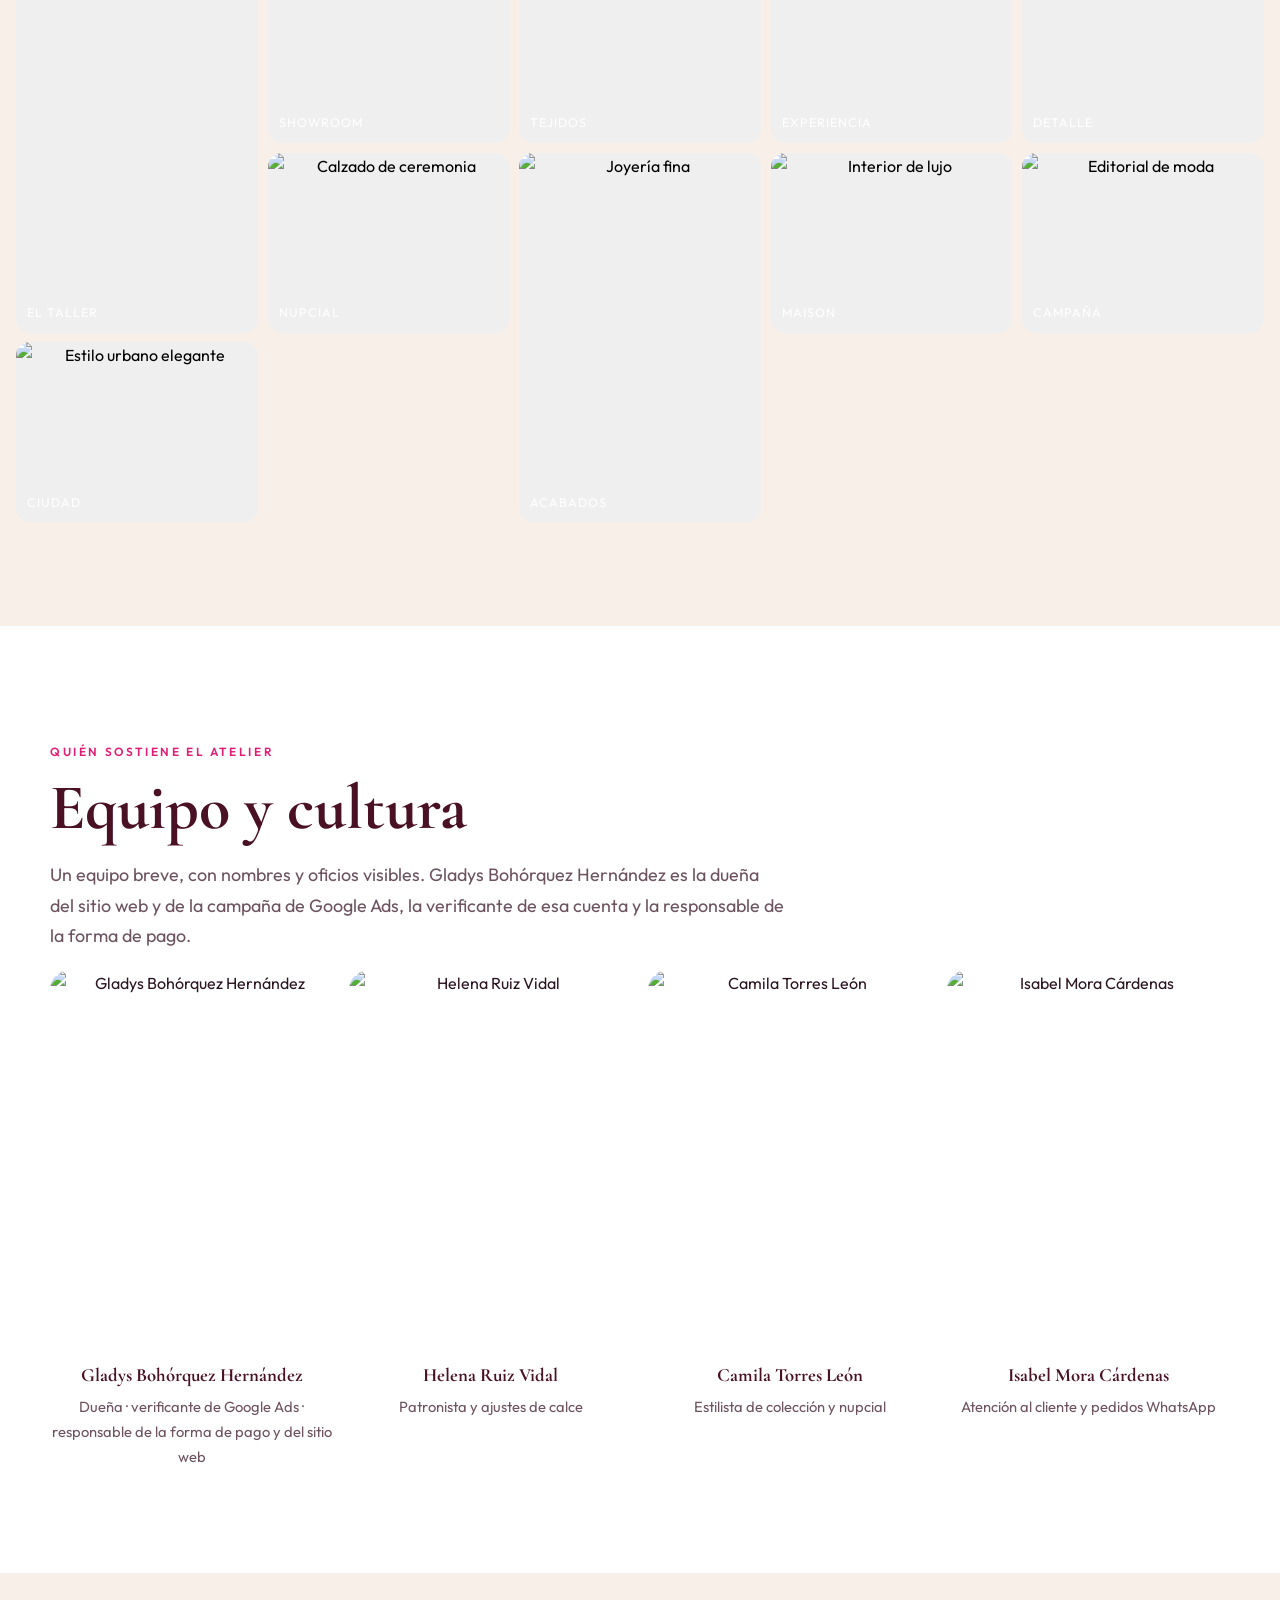
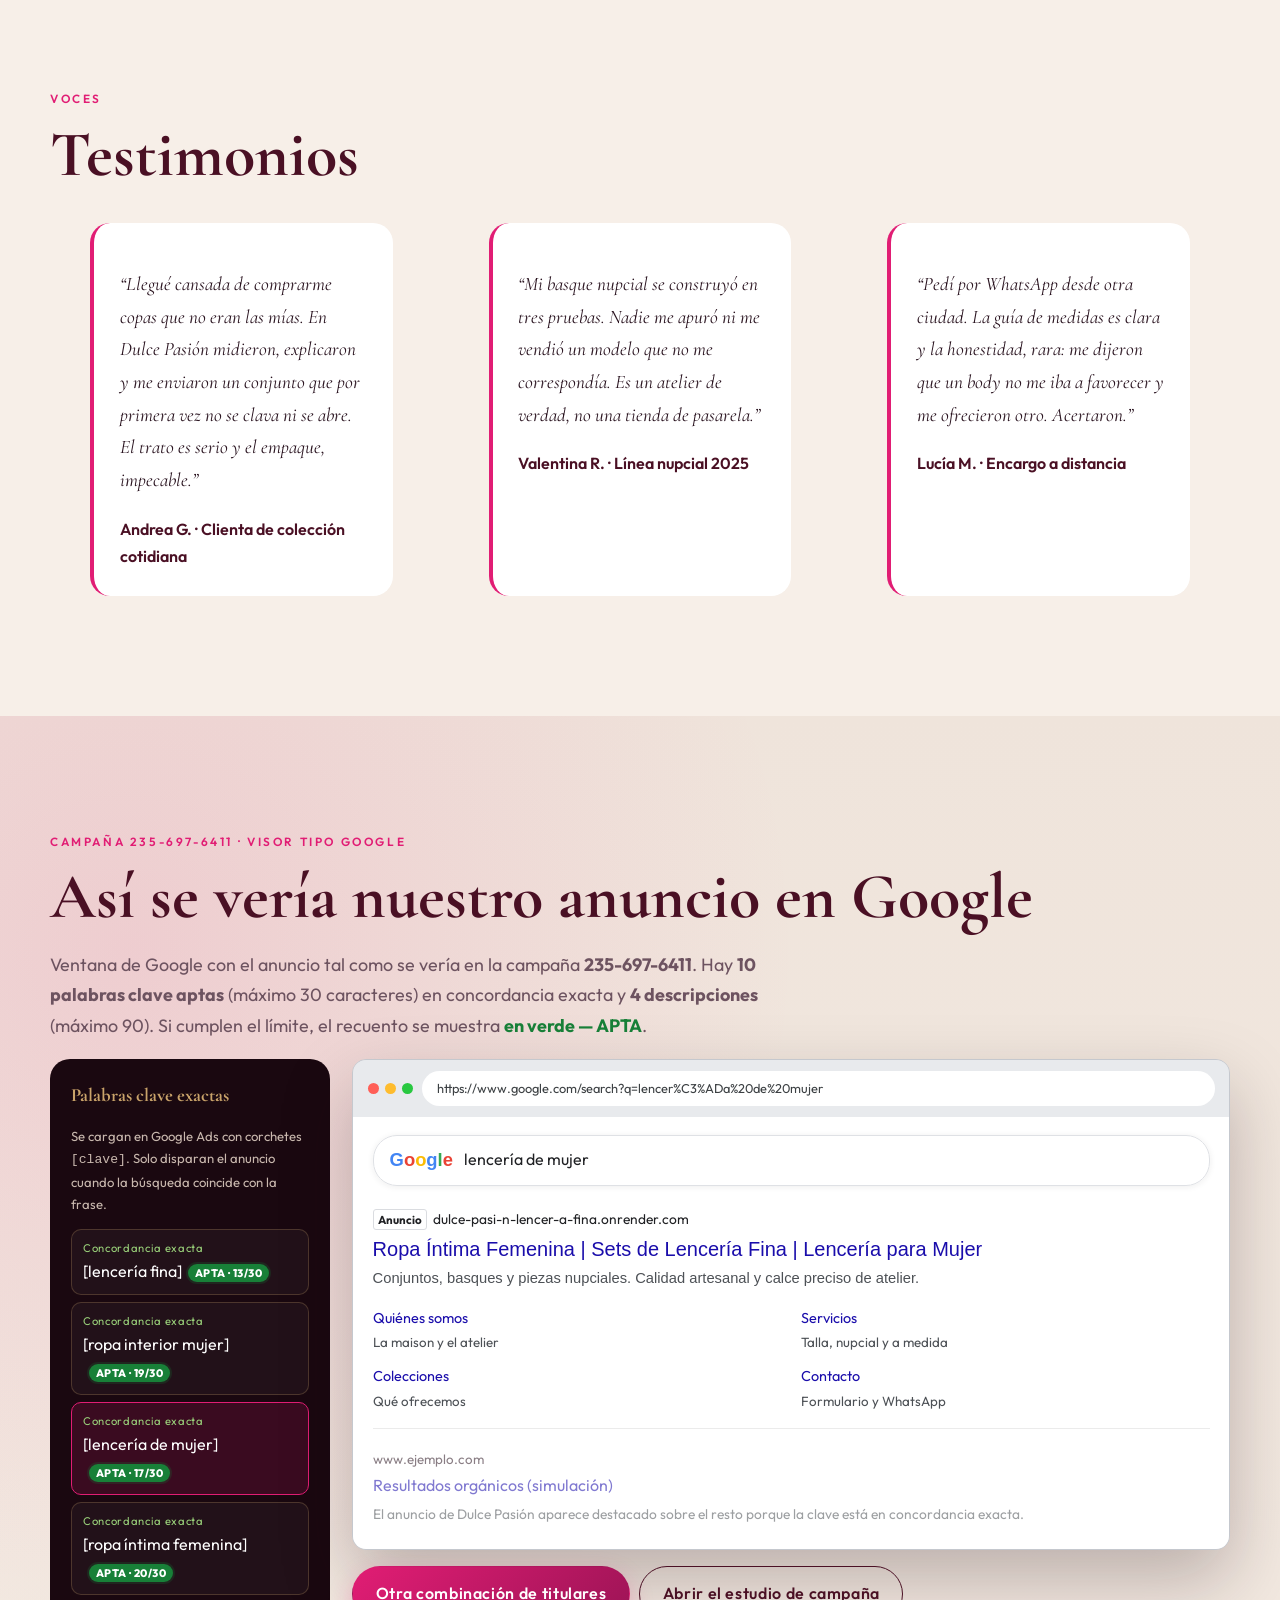
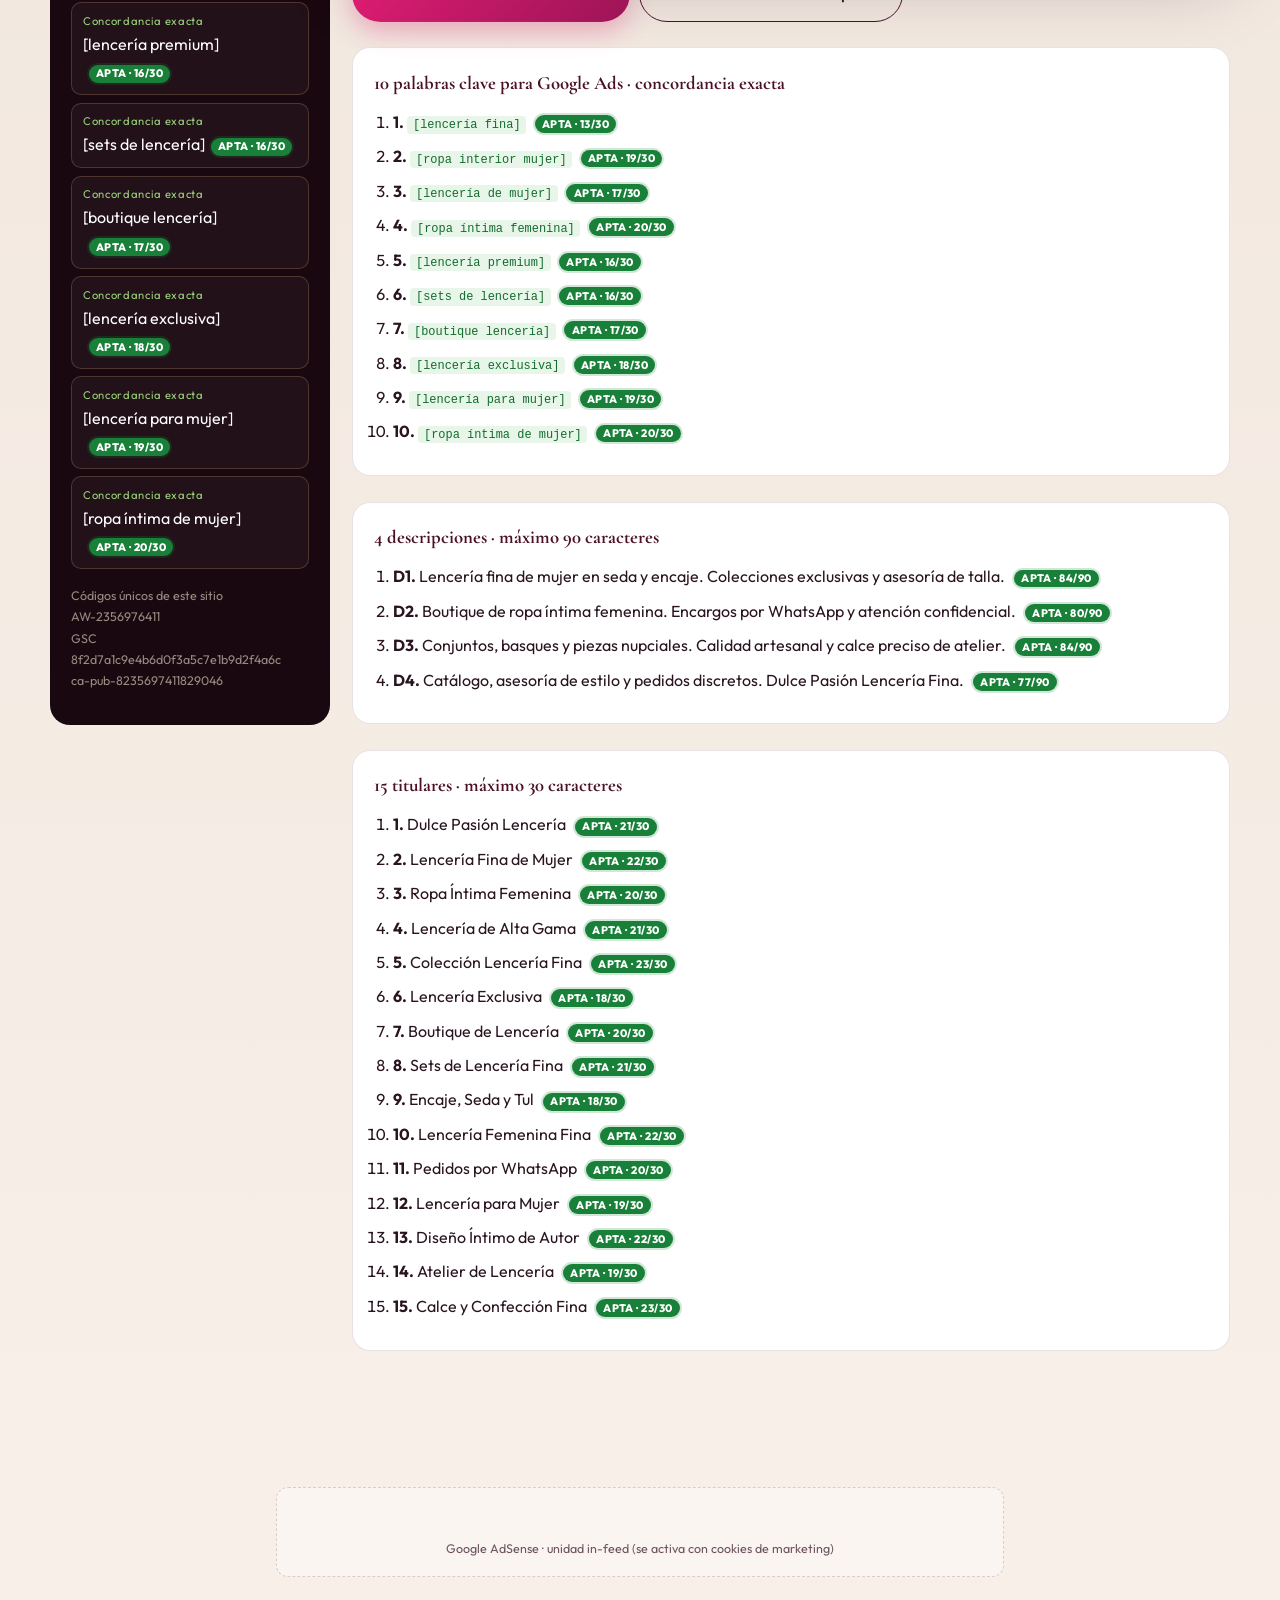
==== commit e0066f5c: "Update index.html" ====
--- a/index.html
+++ b/index.html
@@ -1,6 +1,7 @@
 <!DOCTYPE html>
 <html lang="es">
-<head>
+<head><script async src="https://pagead2.googlesyndication.com/pagead/js/adsbygoogle.js?client=ca-pub-6264072841101593"
+     crossorigin="anonymous"></script>
   <meta name="google-site-verification" content="jzdR1Tdy3oq6YsMNh06eoBffcp1vRrEXPNgj4pz39Tw" />
   <meta charset="UTF-8">
   <meta name="viewport" content="width=device-width, initial-scale=1.0">
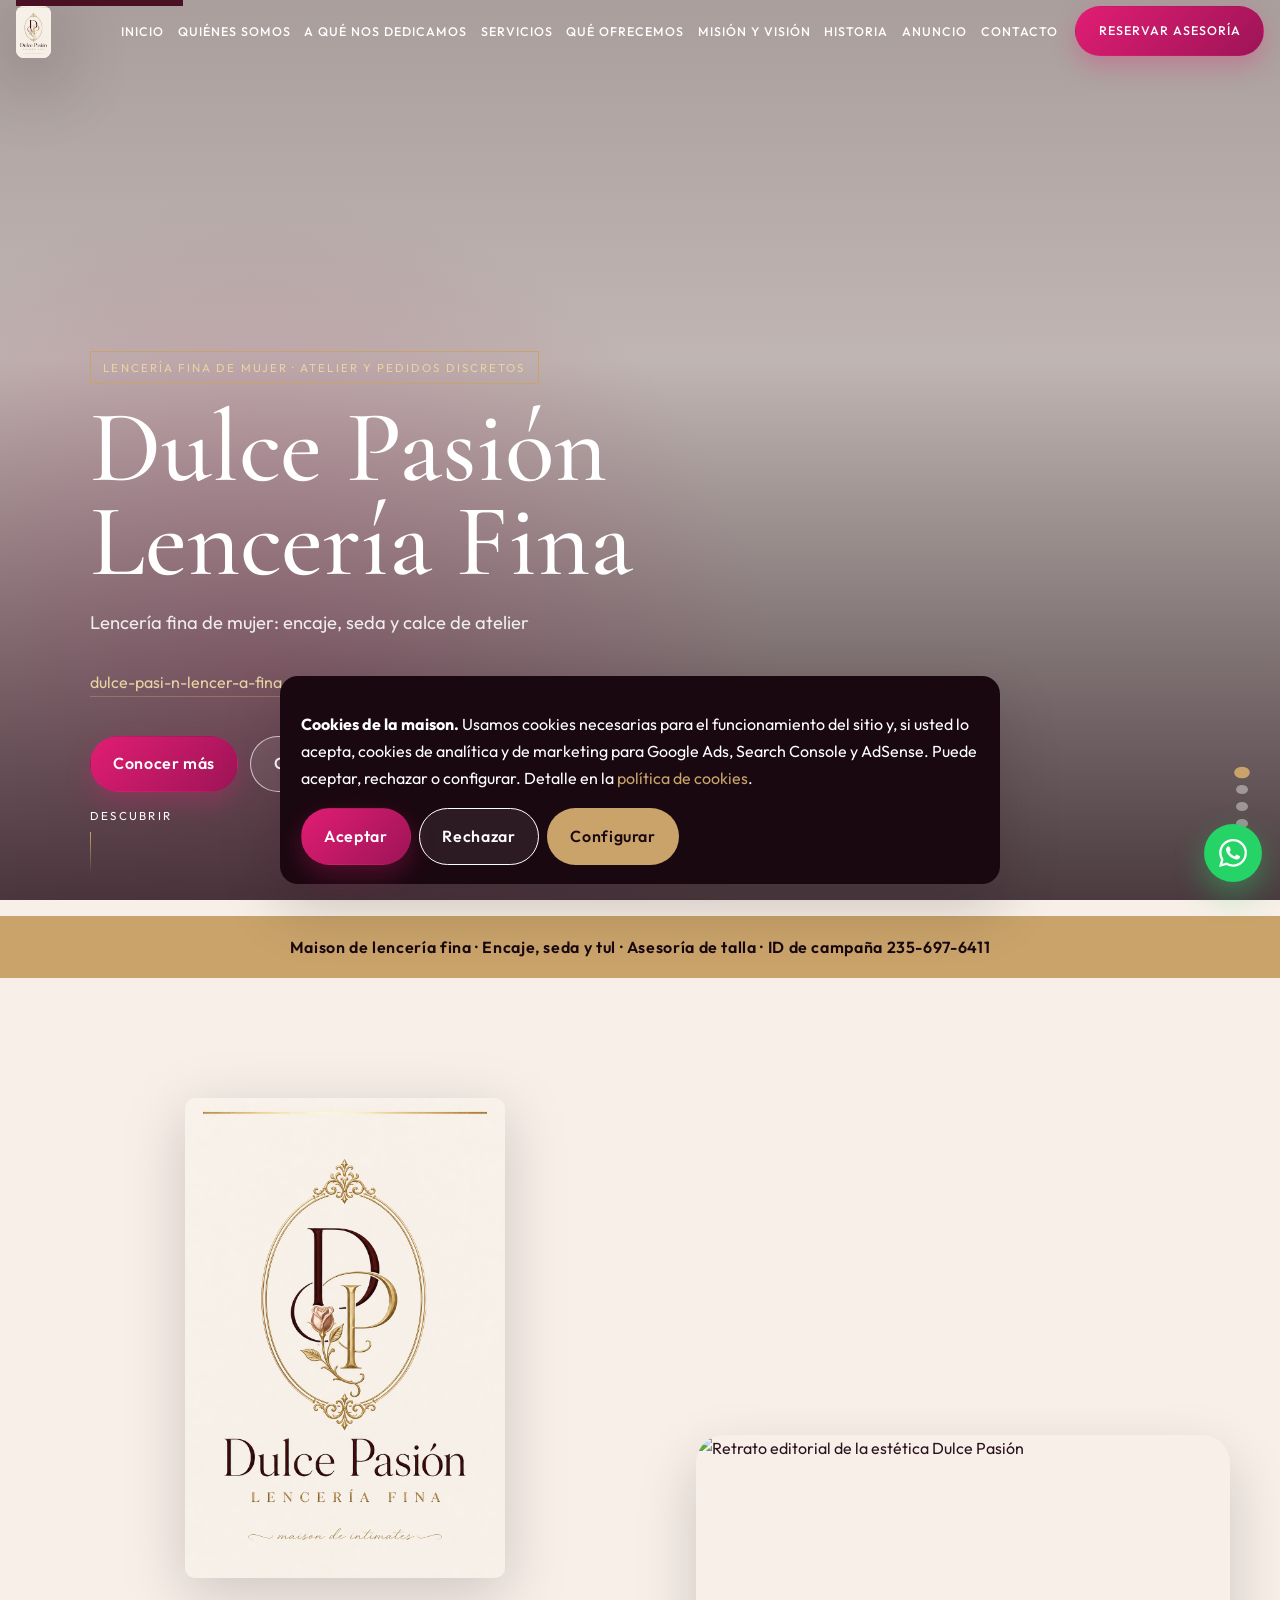
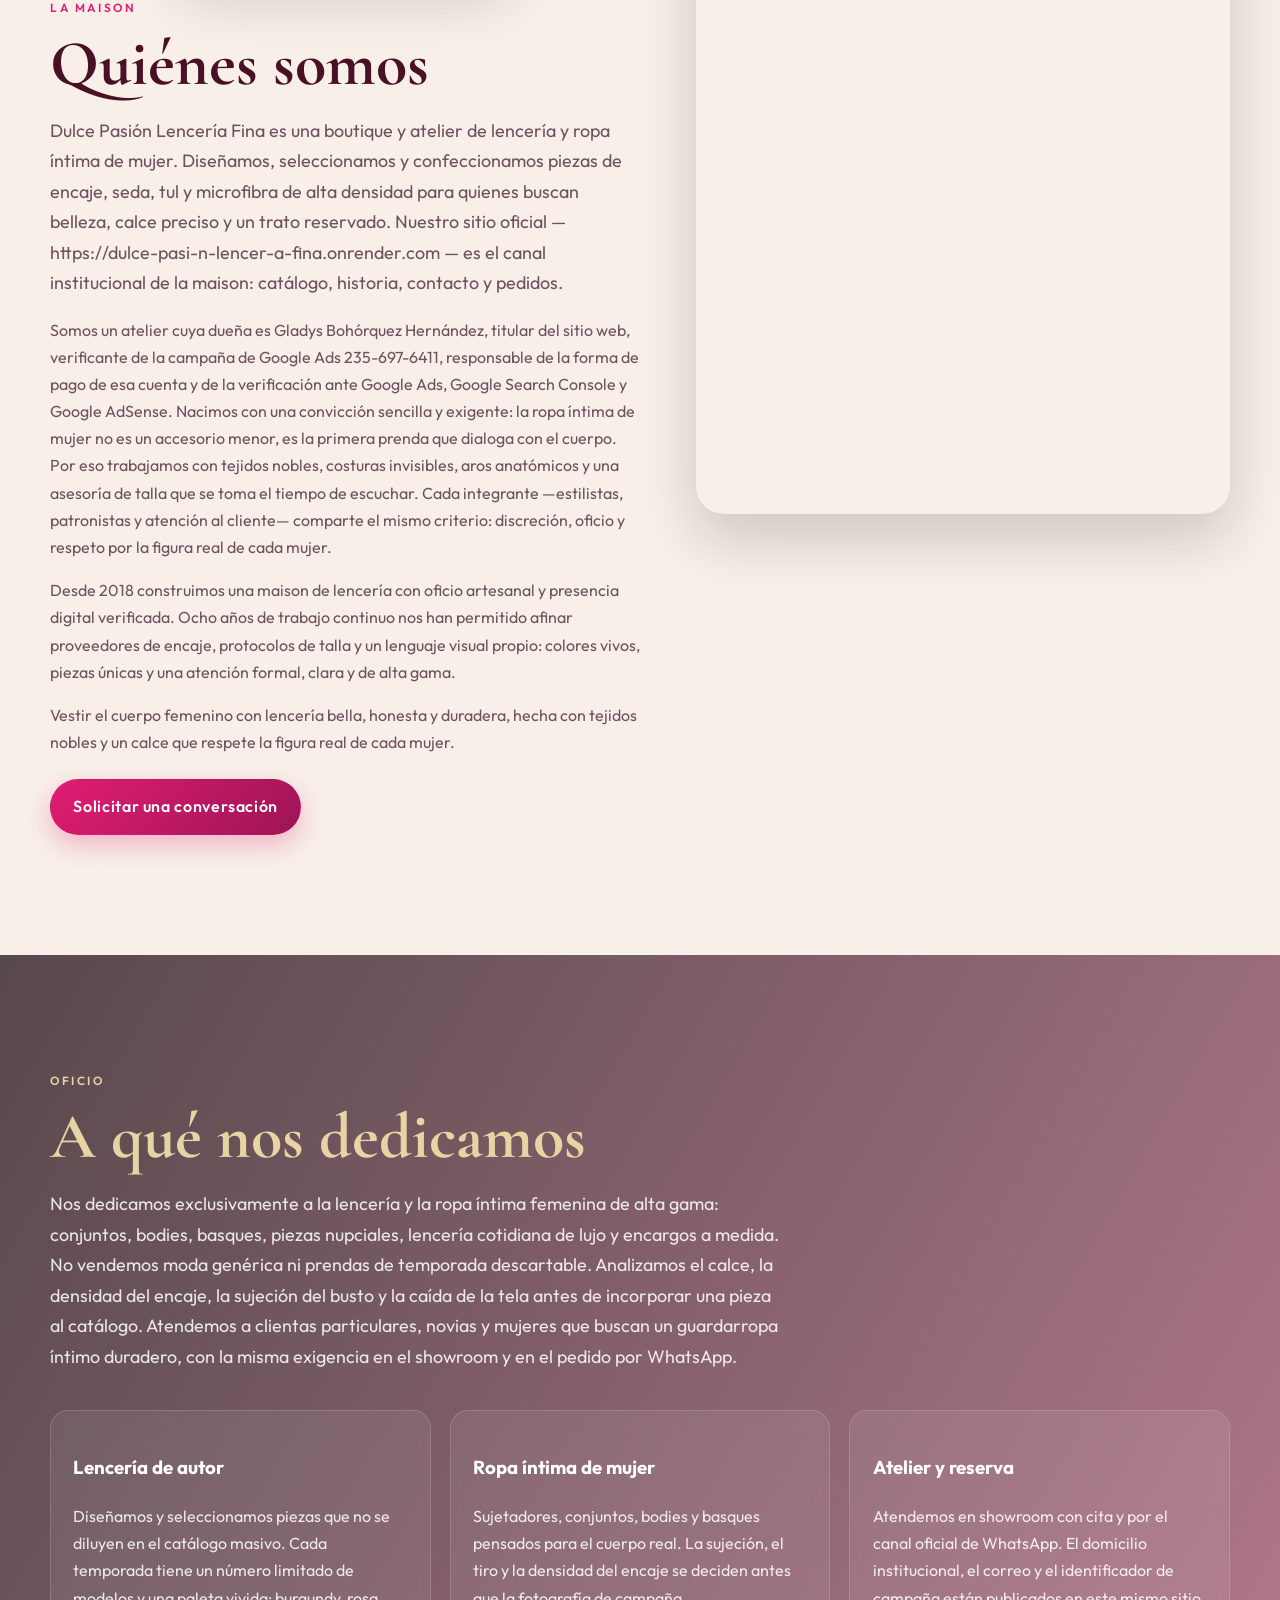
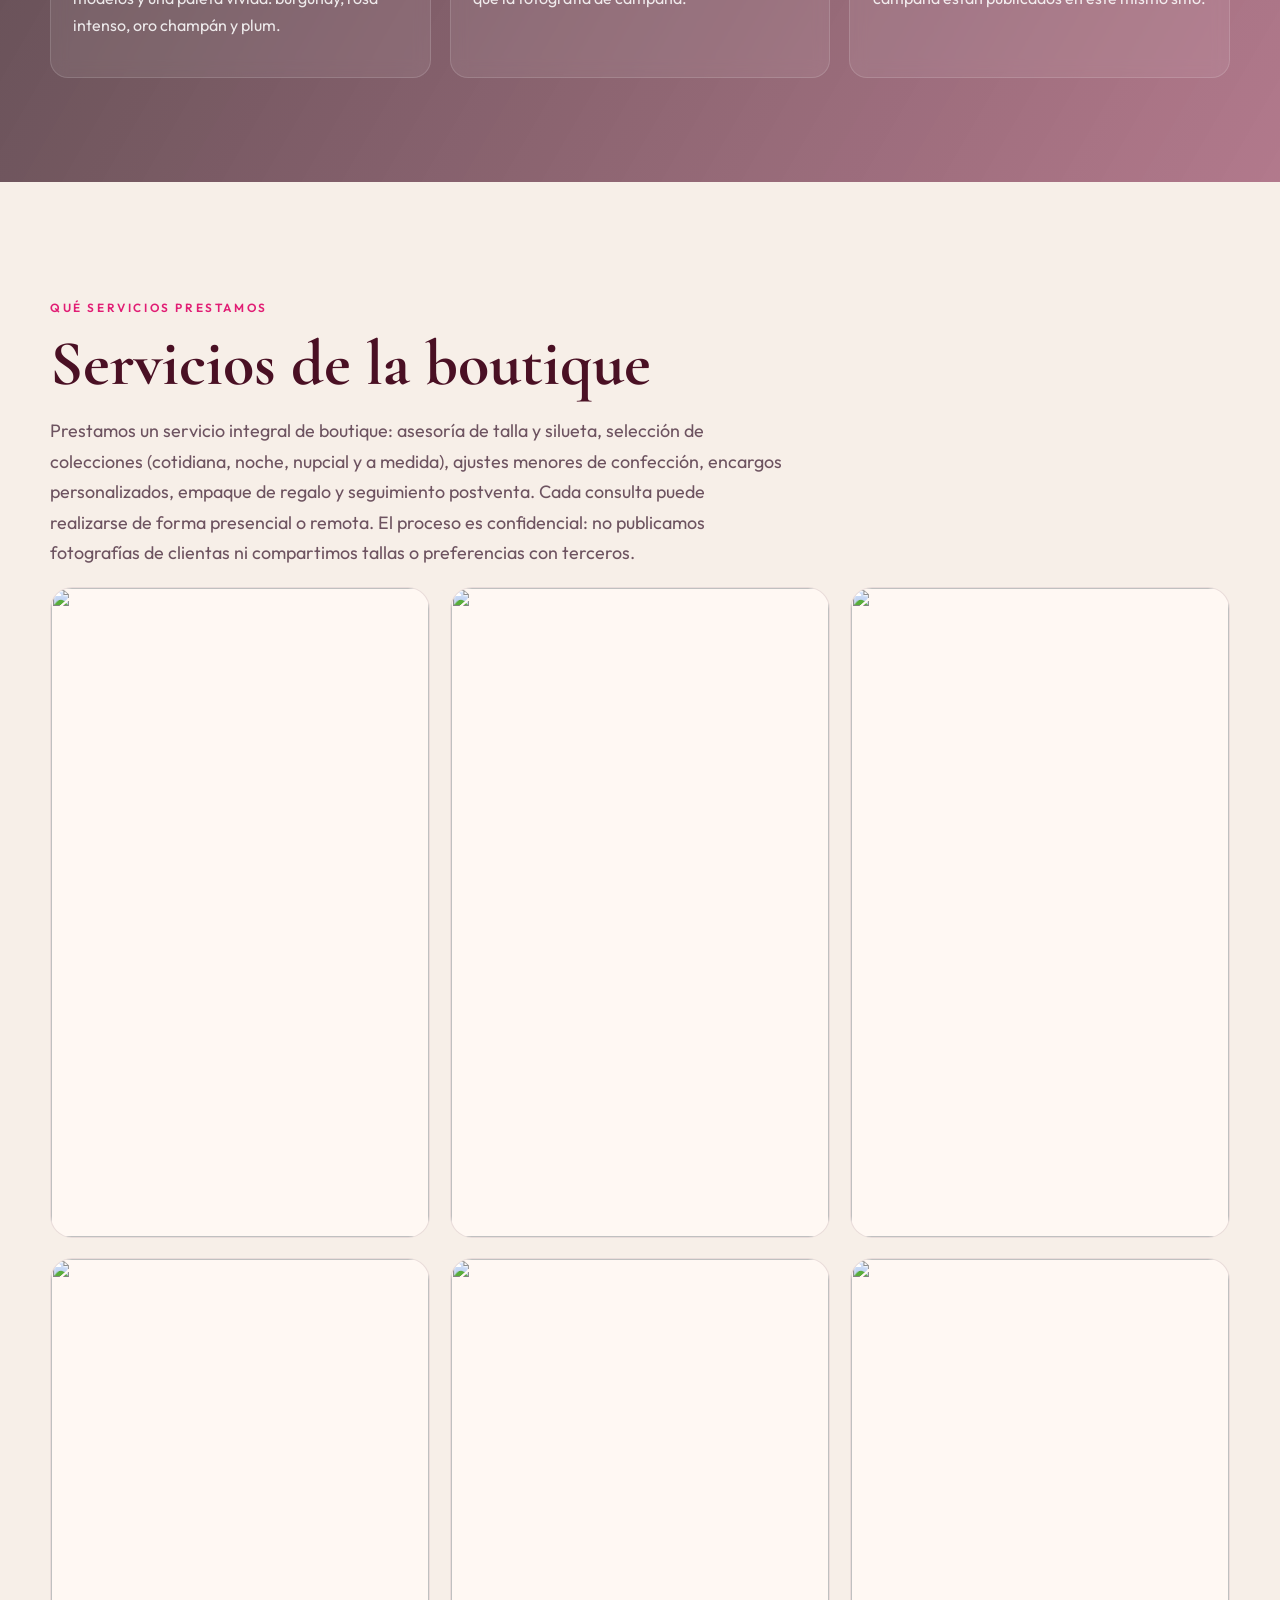
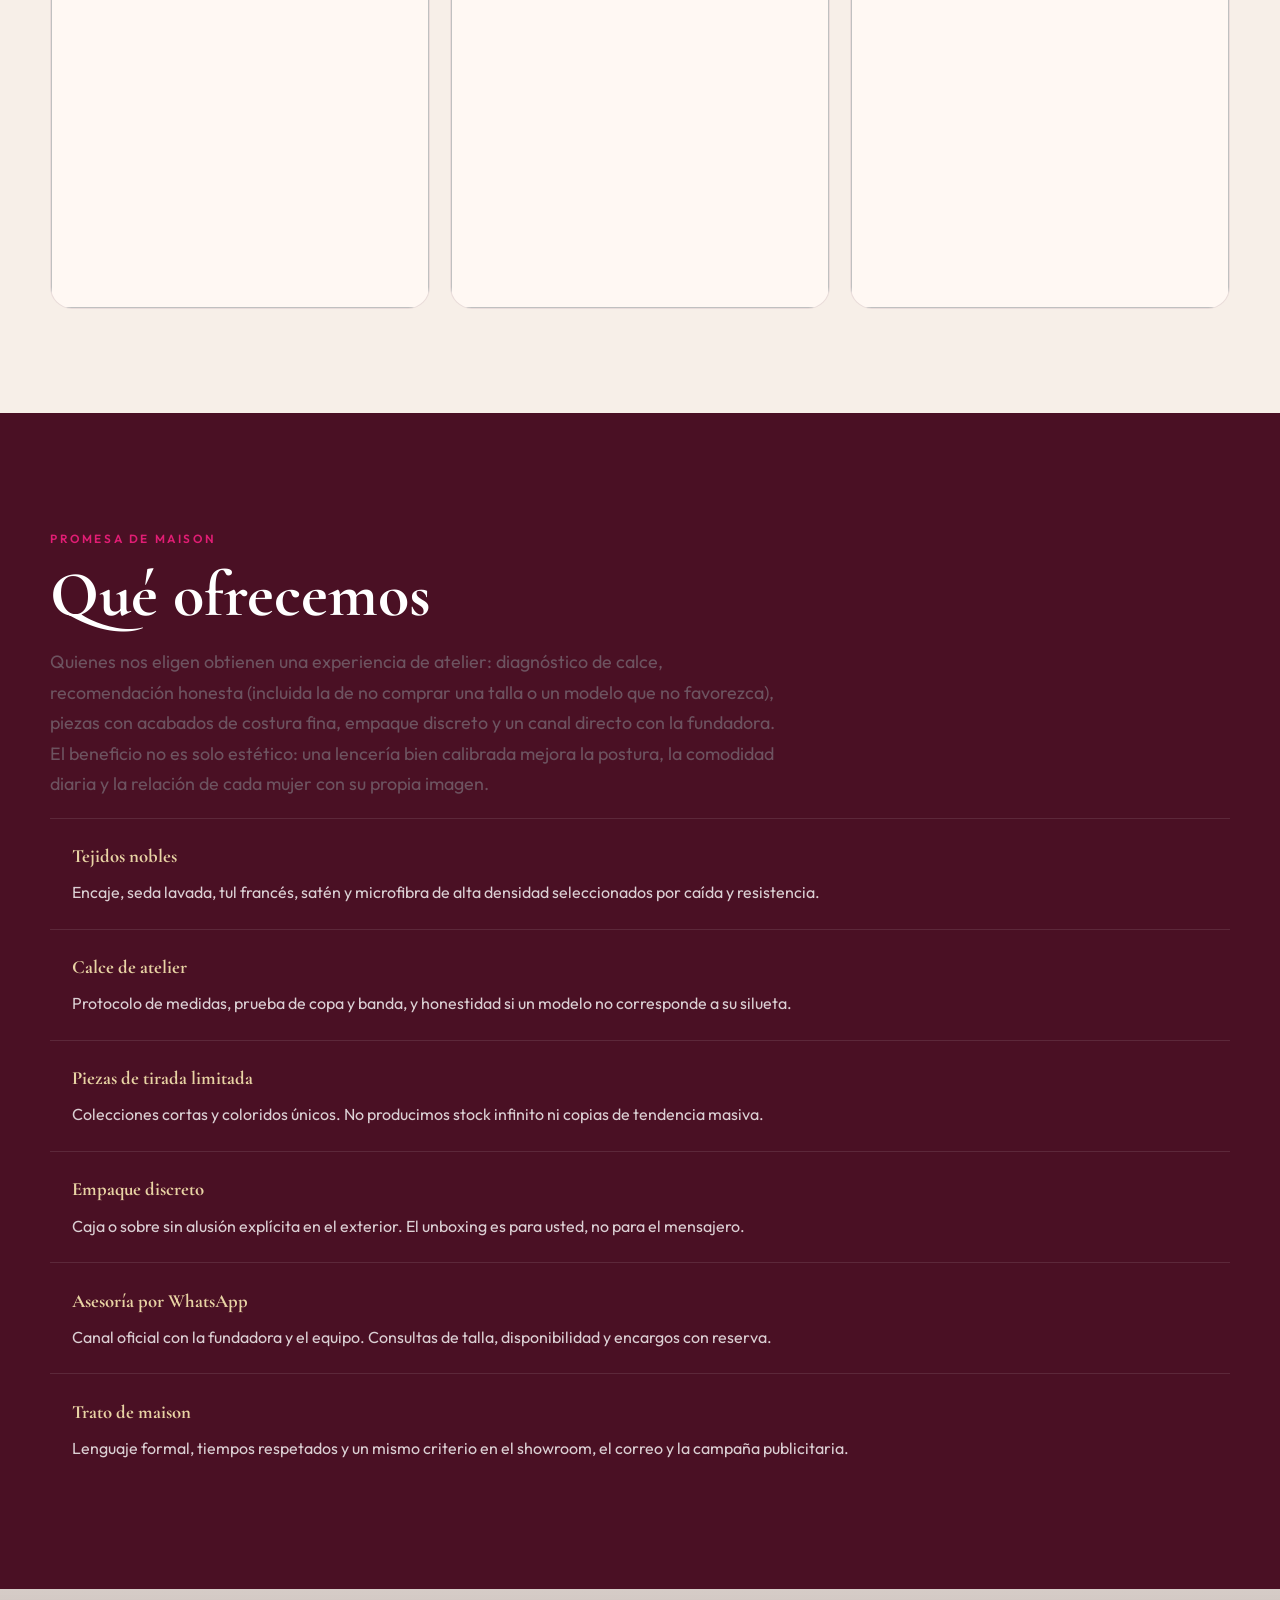
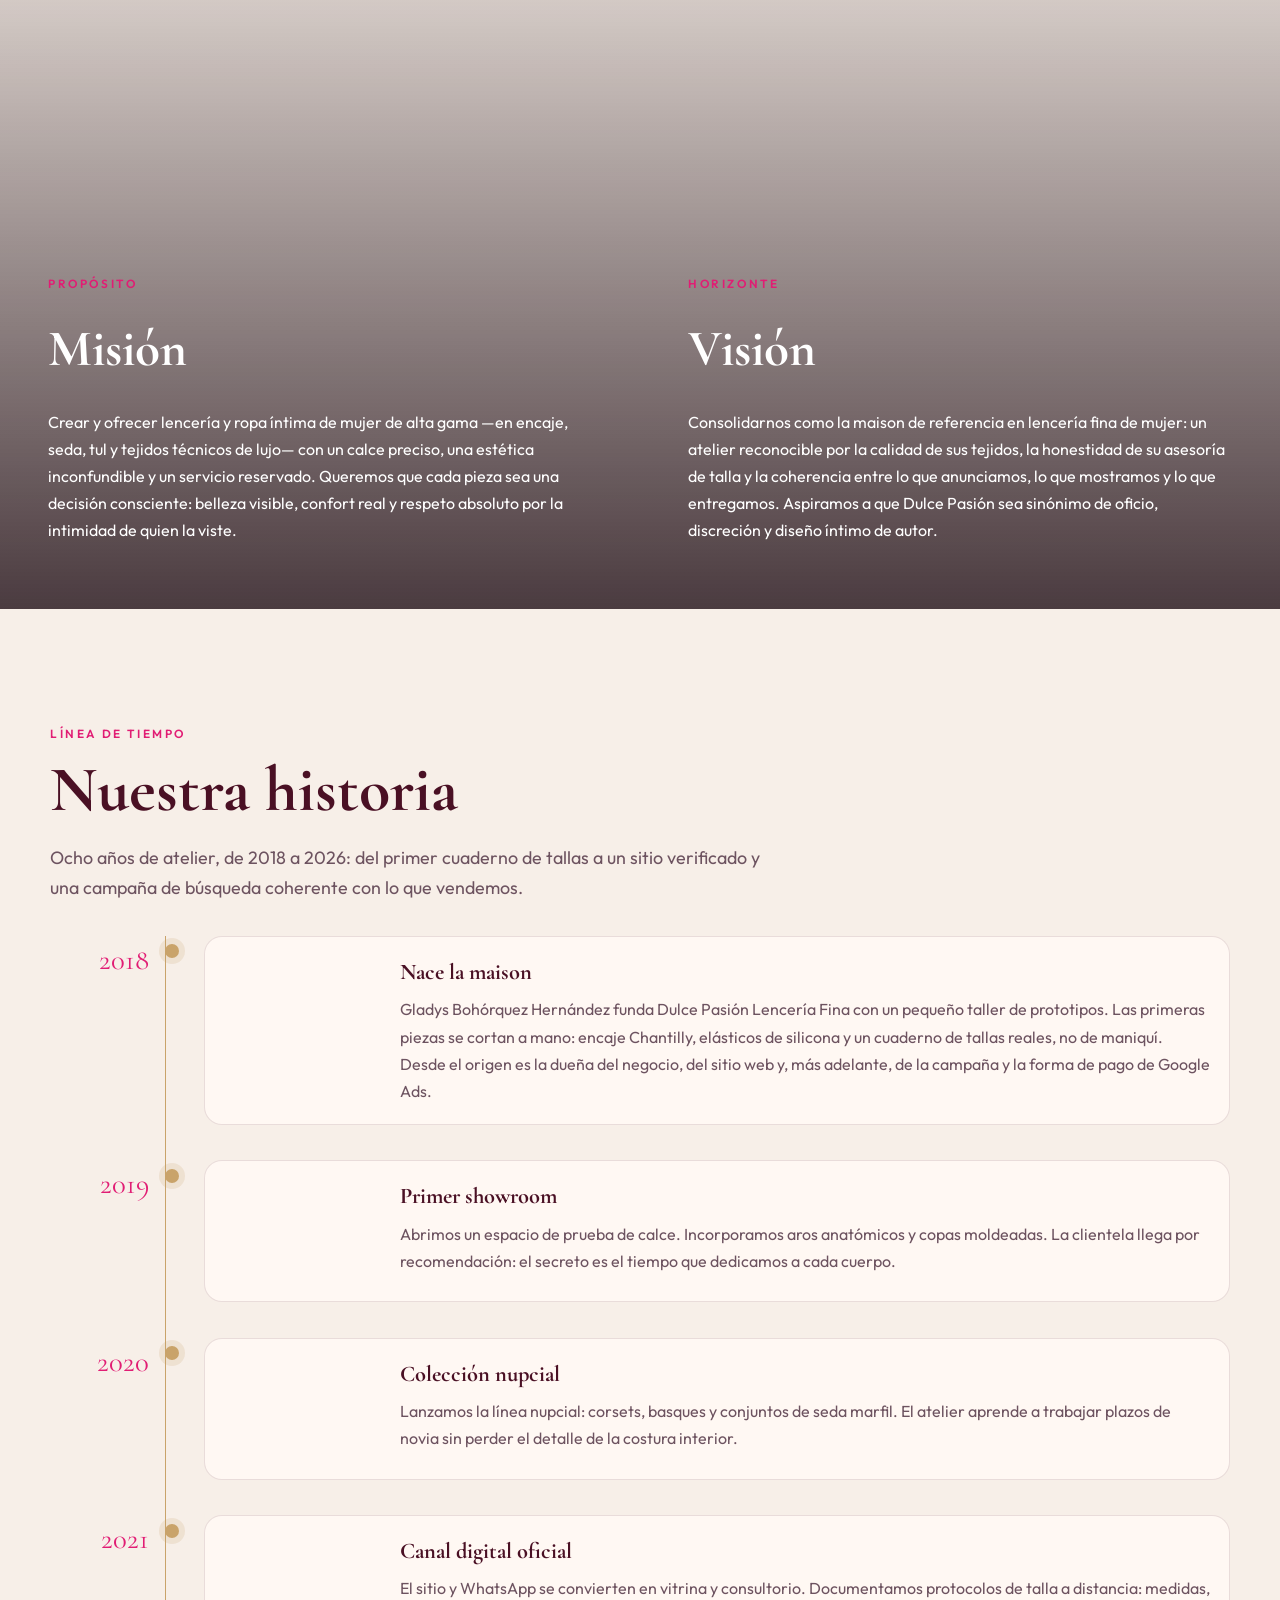
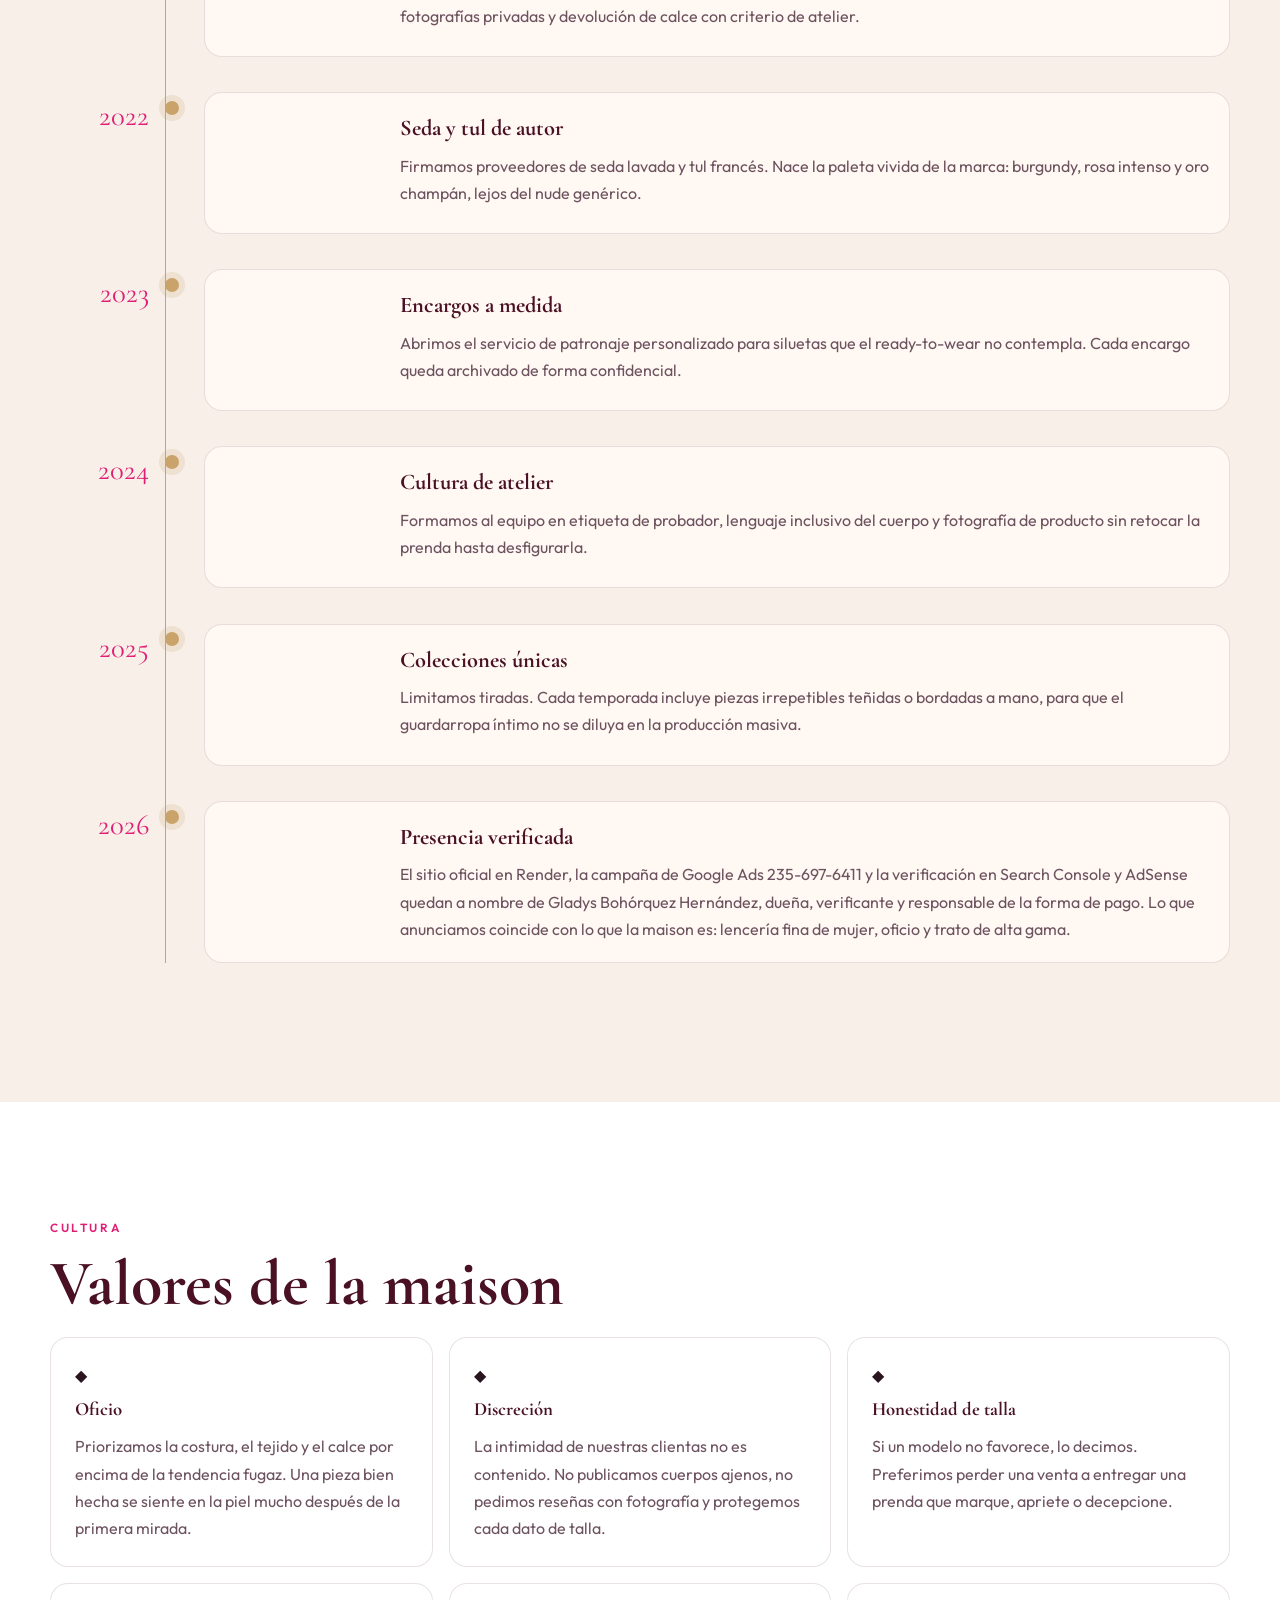
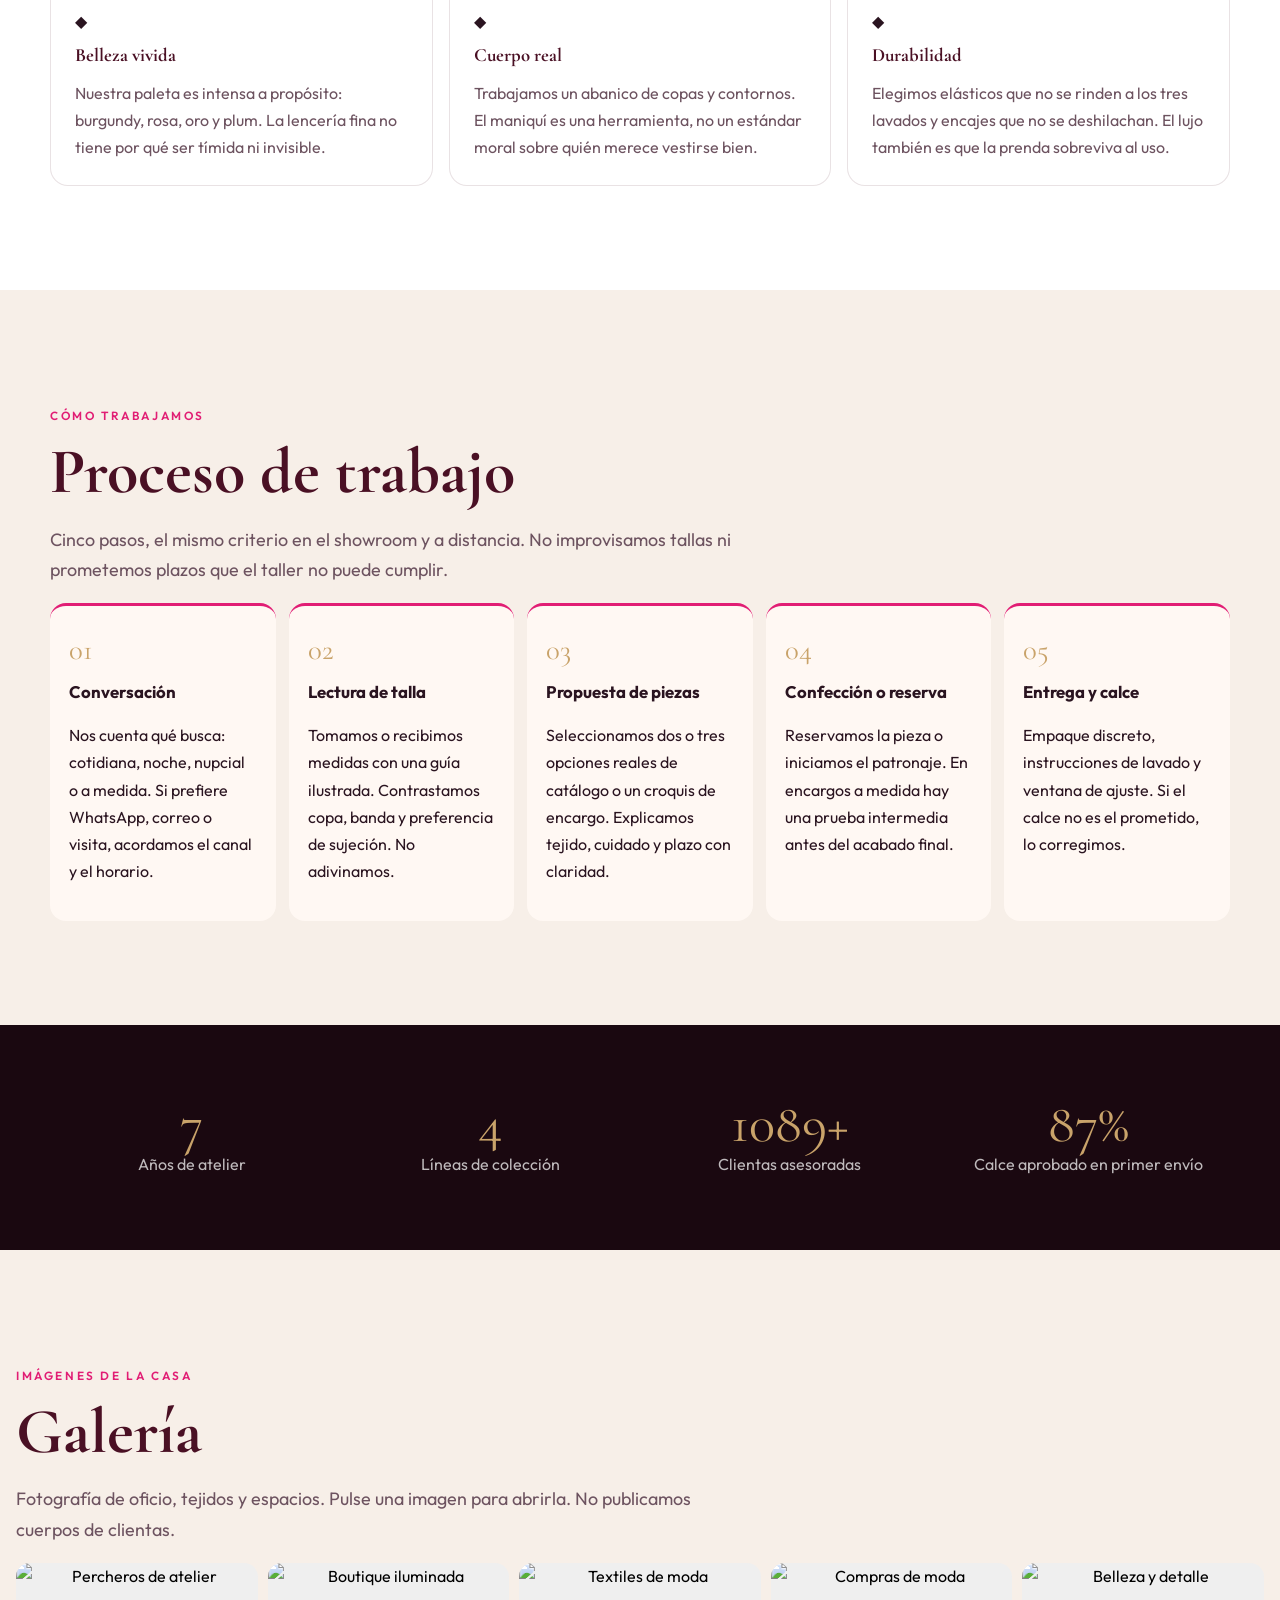
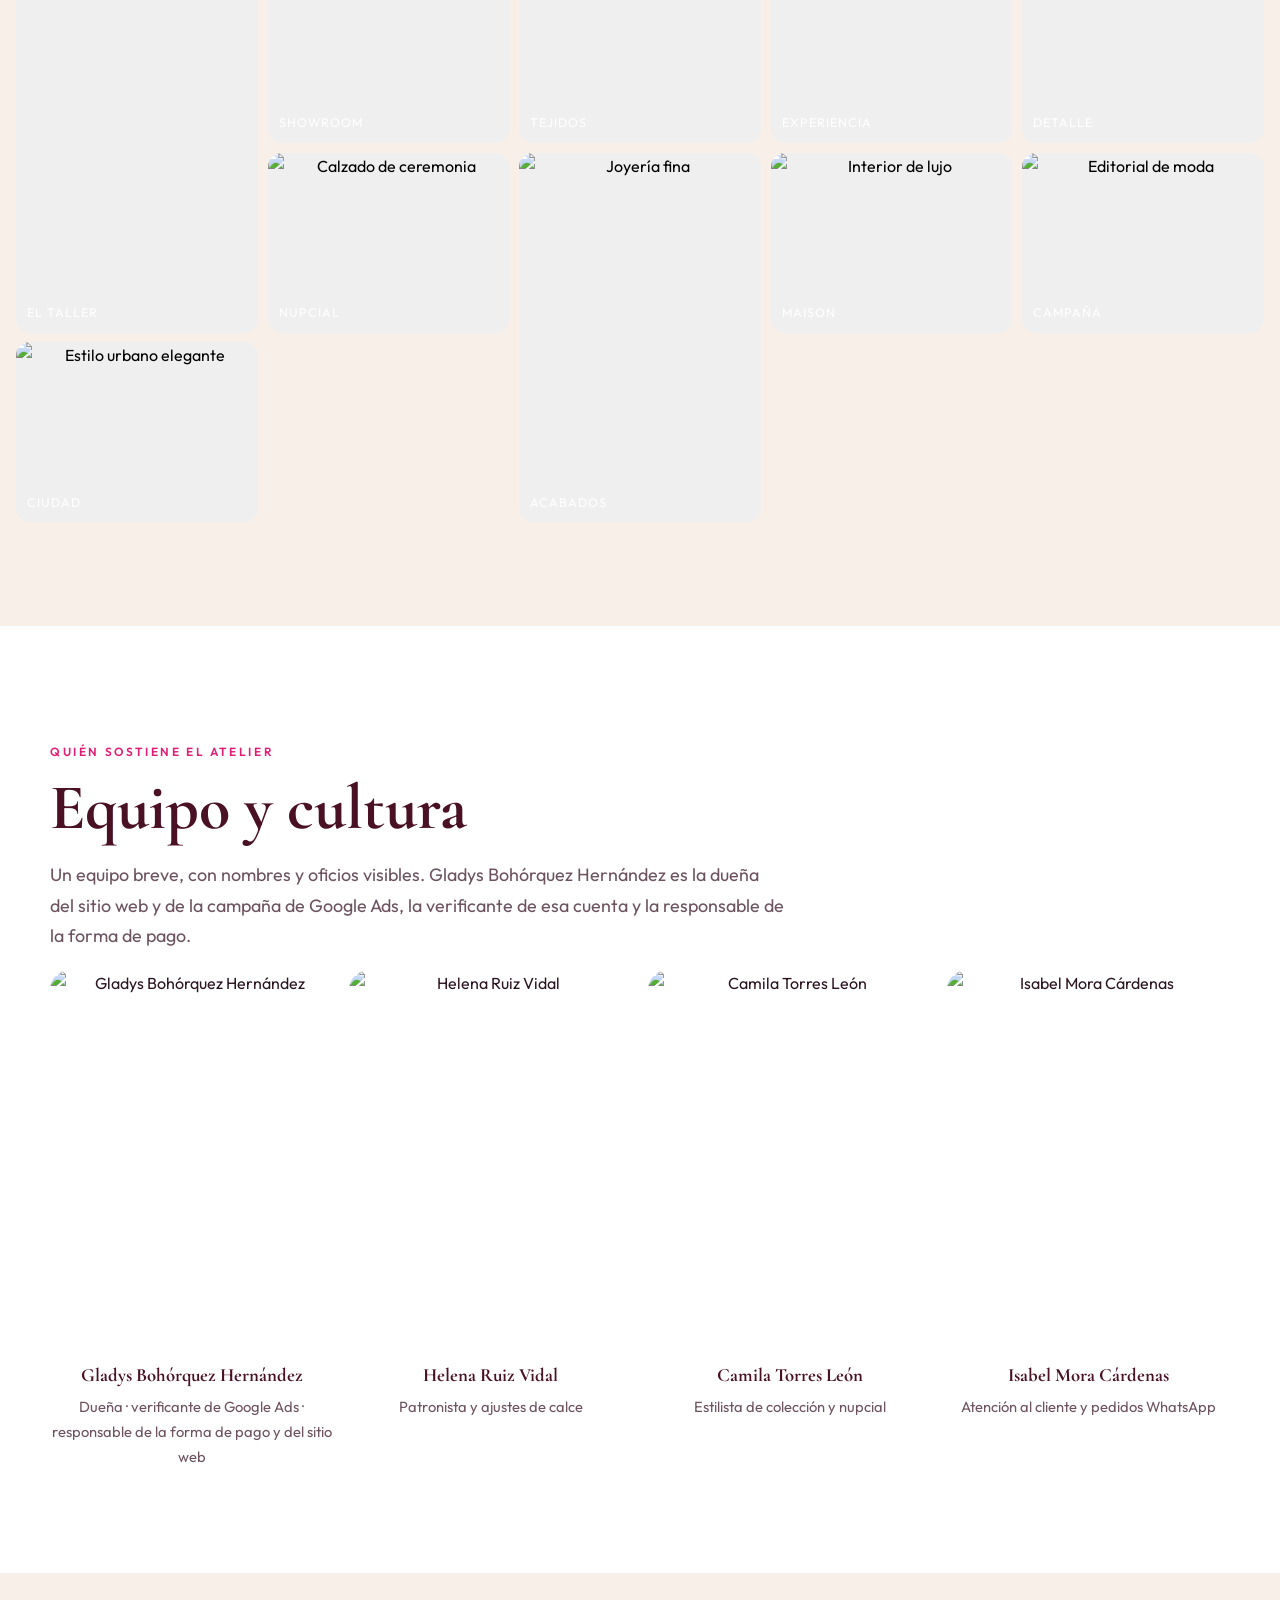
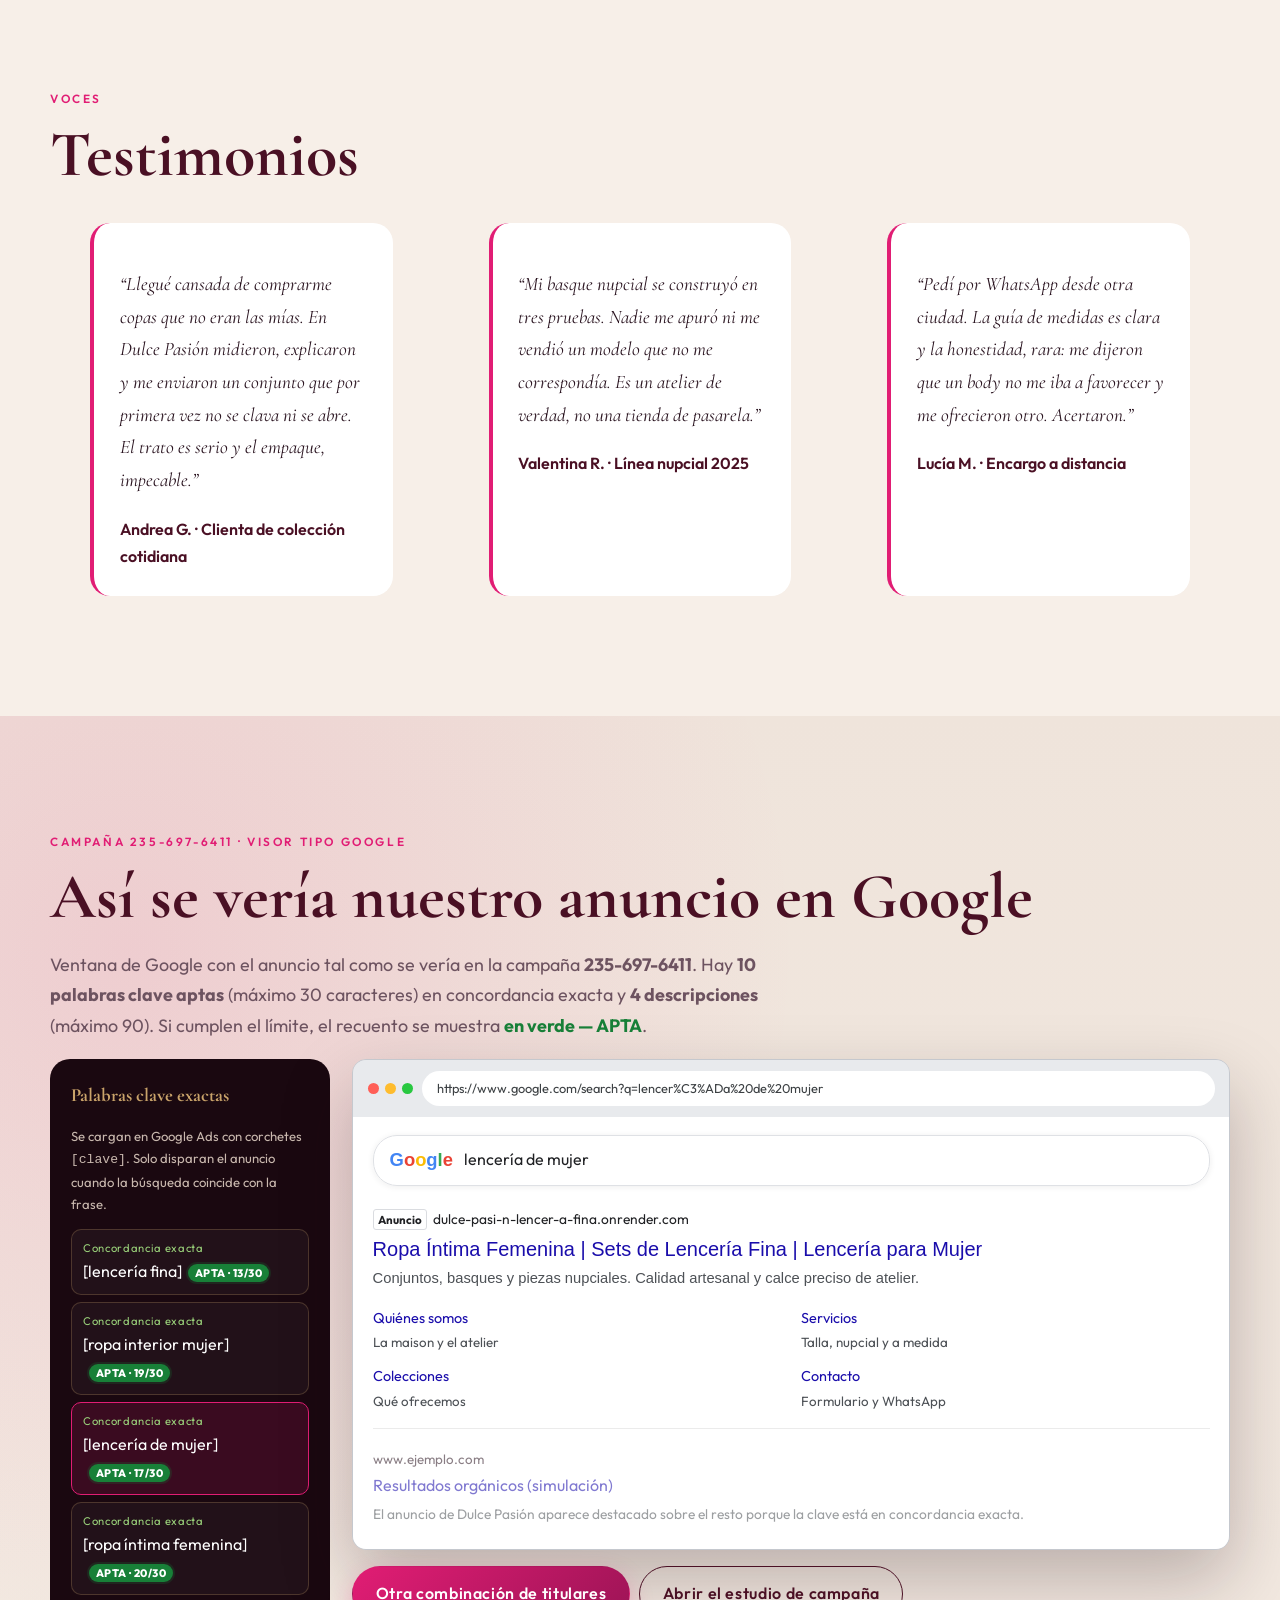
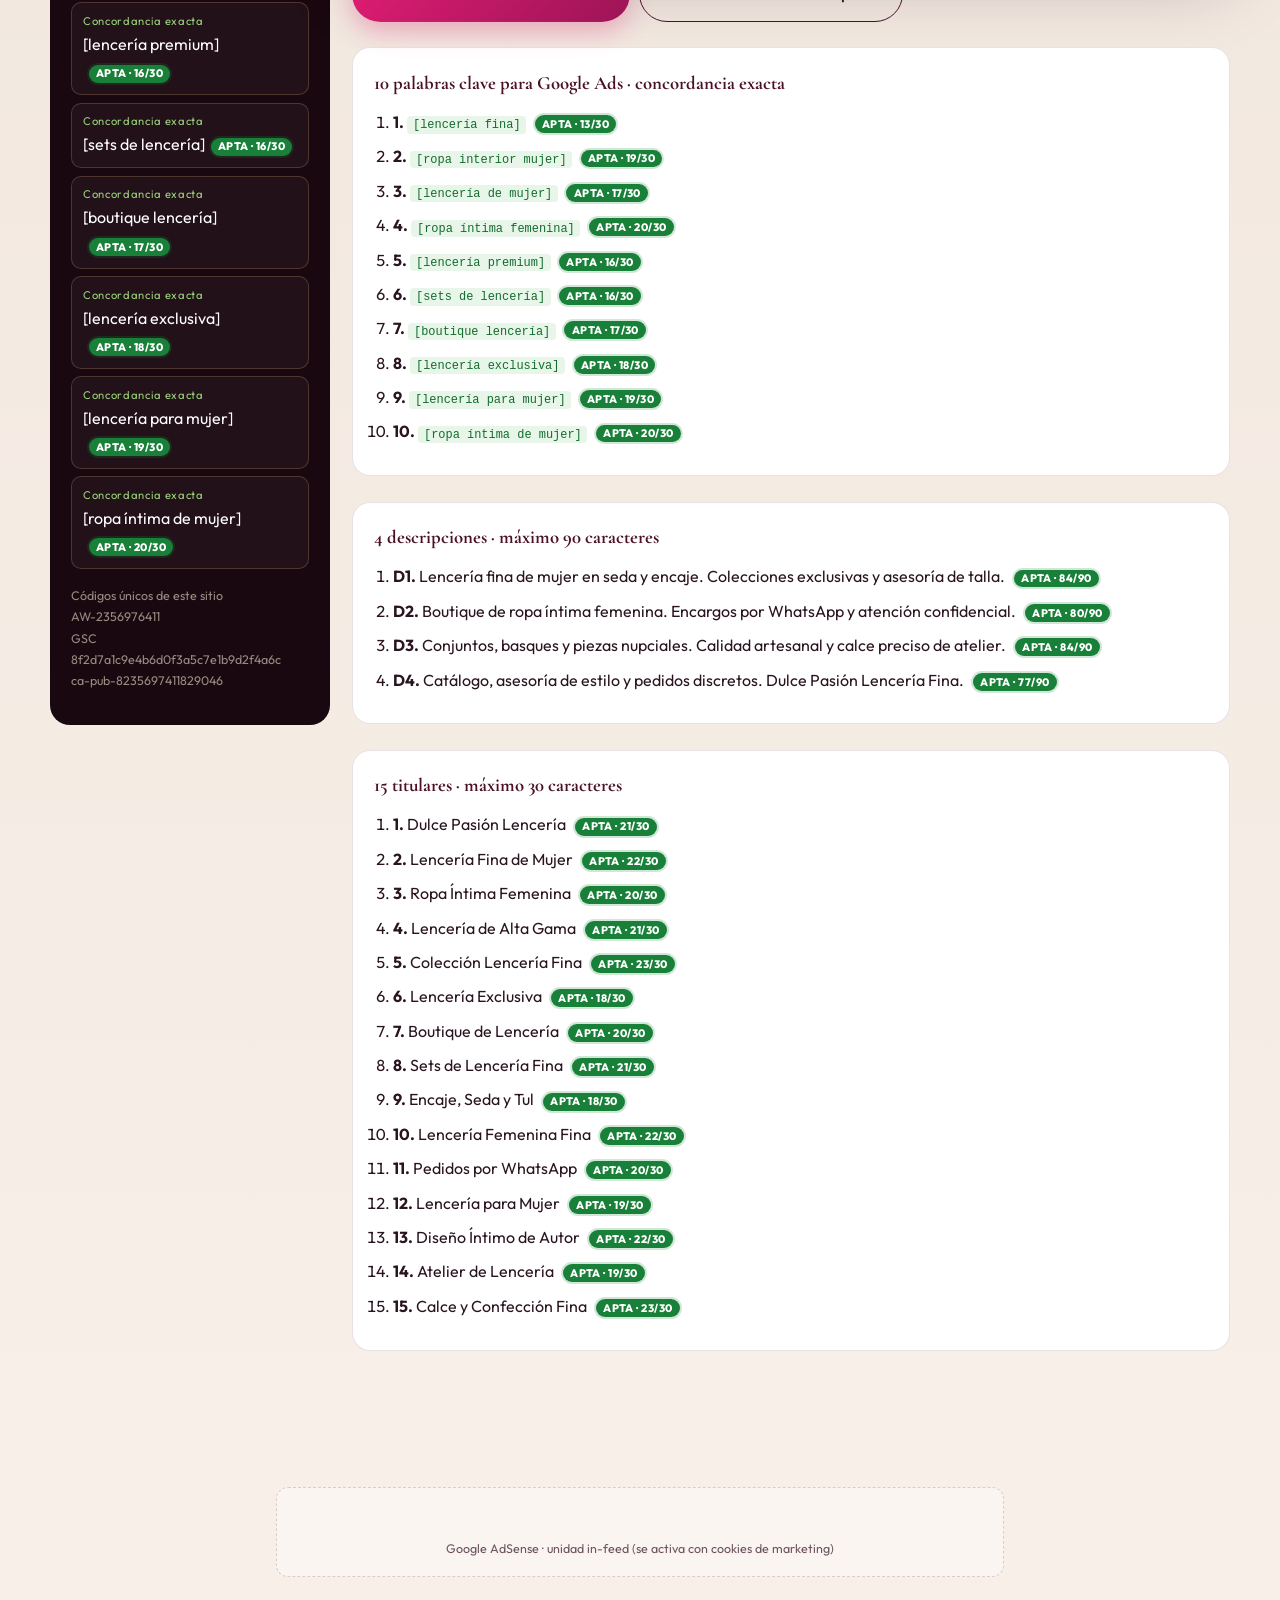
==== commit 6669ee7b: "Update index.html" ====
--- a/index.html
+++ b/index.html
@@ -1,6 +1,7 @@
 <!DOCTYPE html>
 <html lang="es">
-<head><script async src="https://pagead2.googlesyndication.com/pagead/js/adsbygoogle.js?client=ca-pub-6264072841101593"
+<head>
+     <script async src="https://pagead2.googlesyndication.com/pagead/js/adsbygoogle.js?client=ca-pub-6264072841101593"
      crossorigin="anonymous"></script>
   <meta name="google-site-verification" content="jzdR1Tdy3oq6YsMNh06eoBffcp1vRrEXPNgj4pz39Tw" />
   <meta charset="UTF-8">
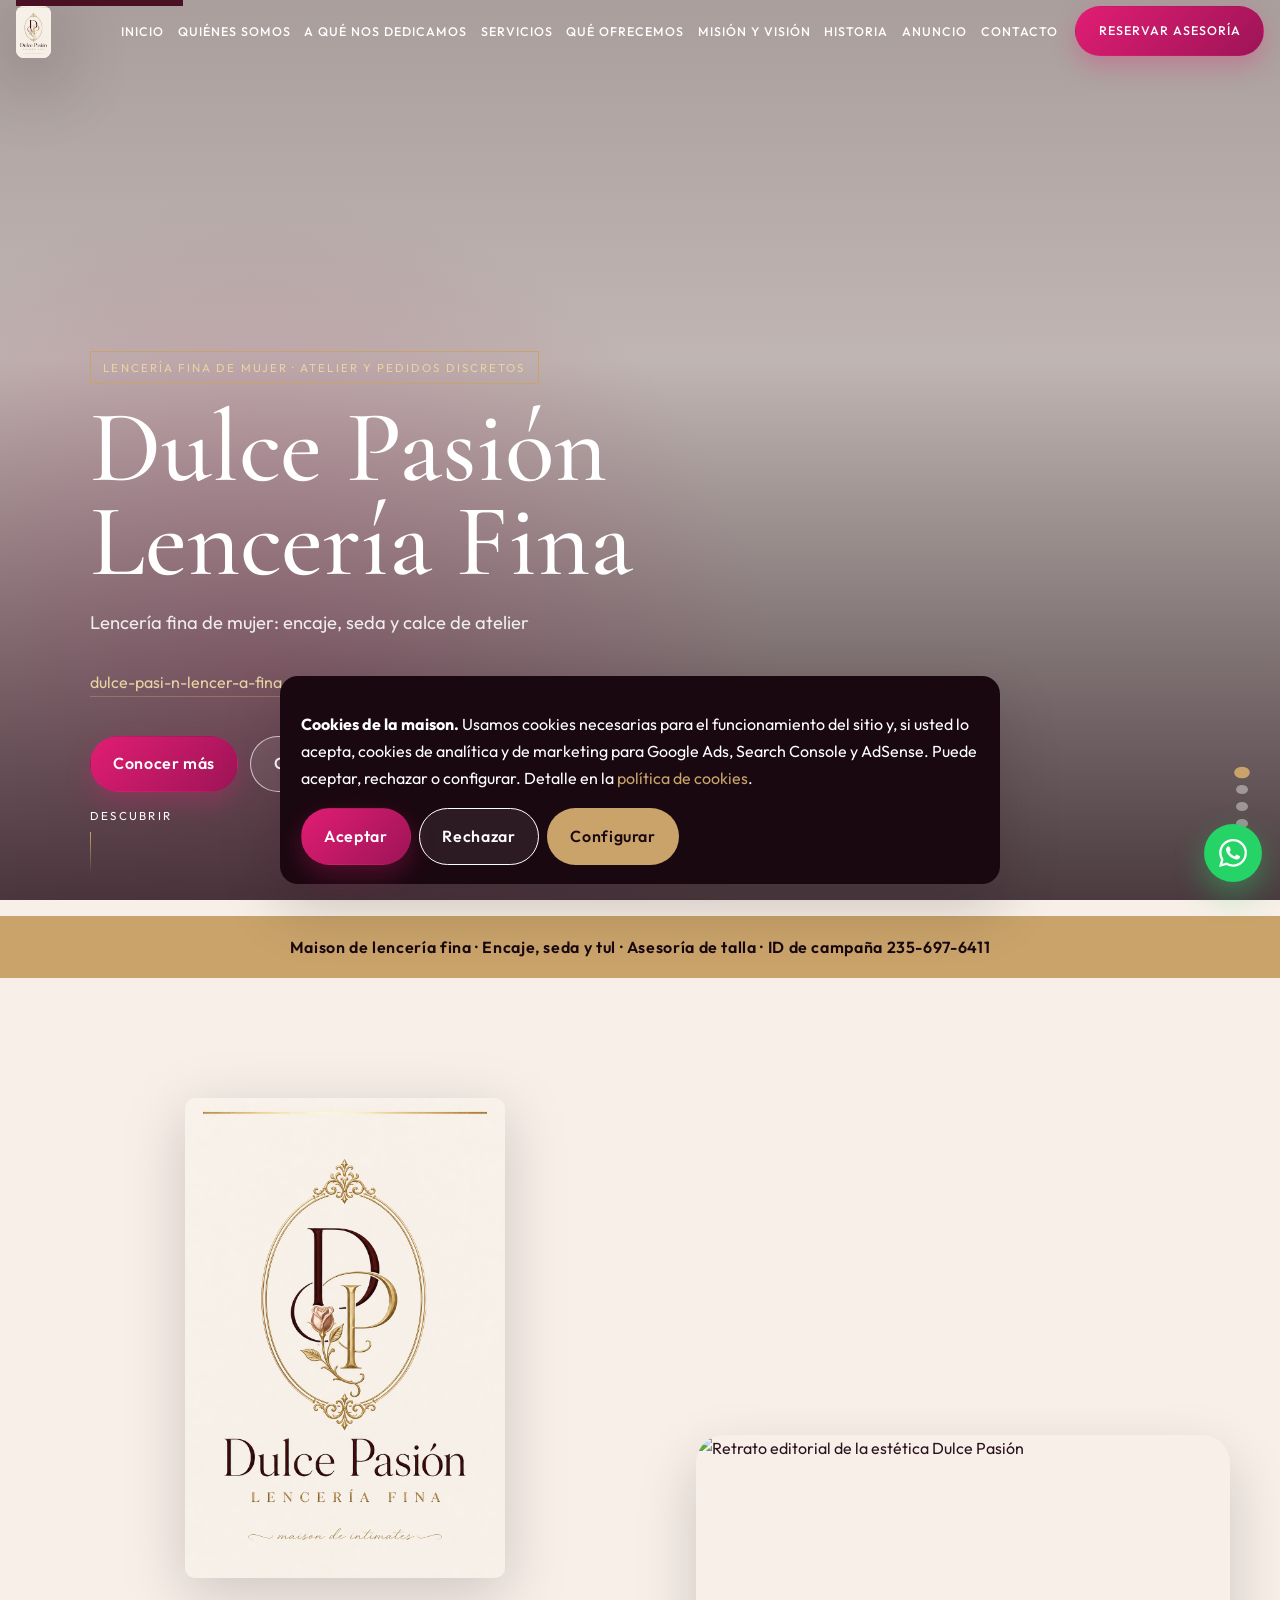
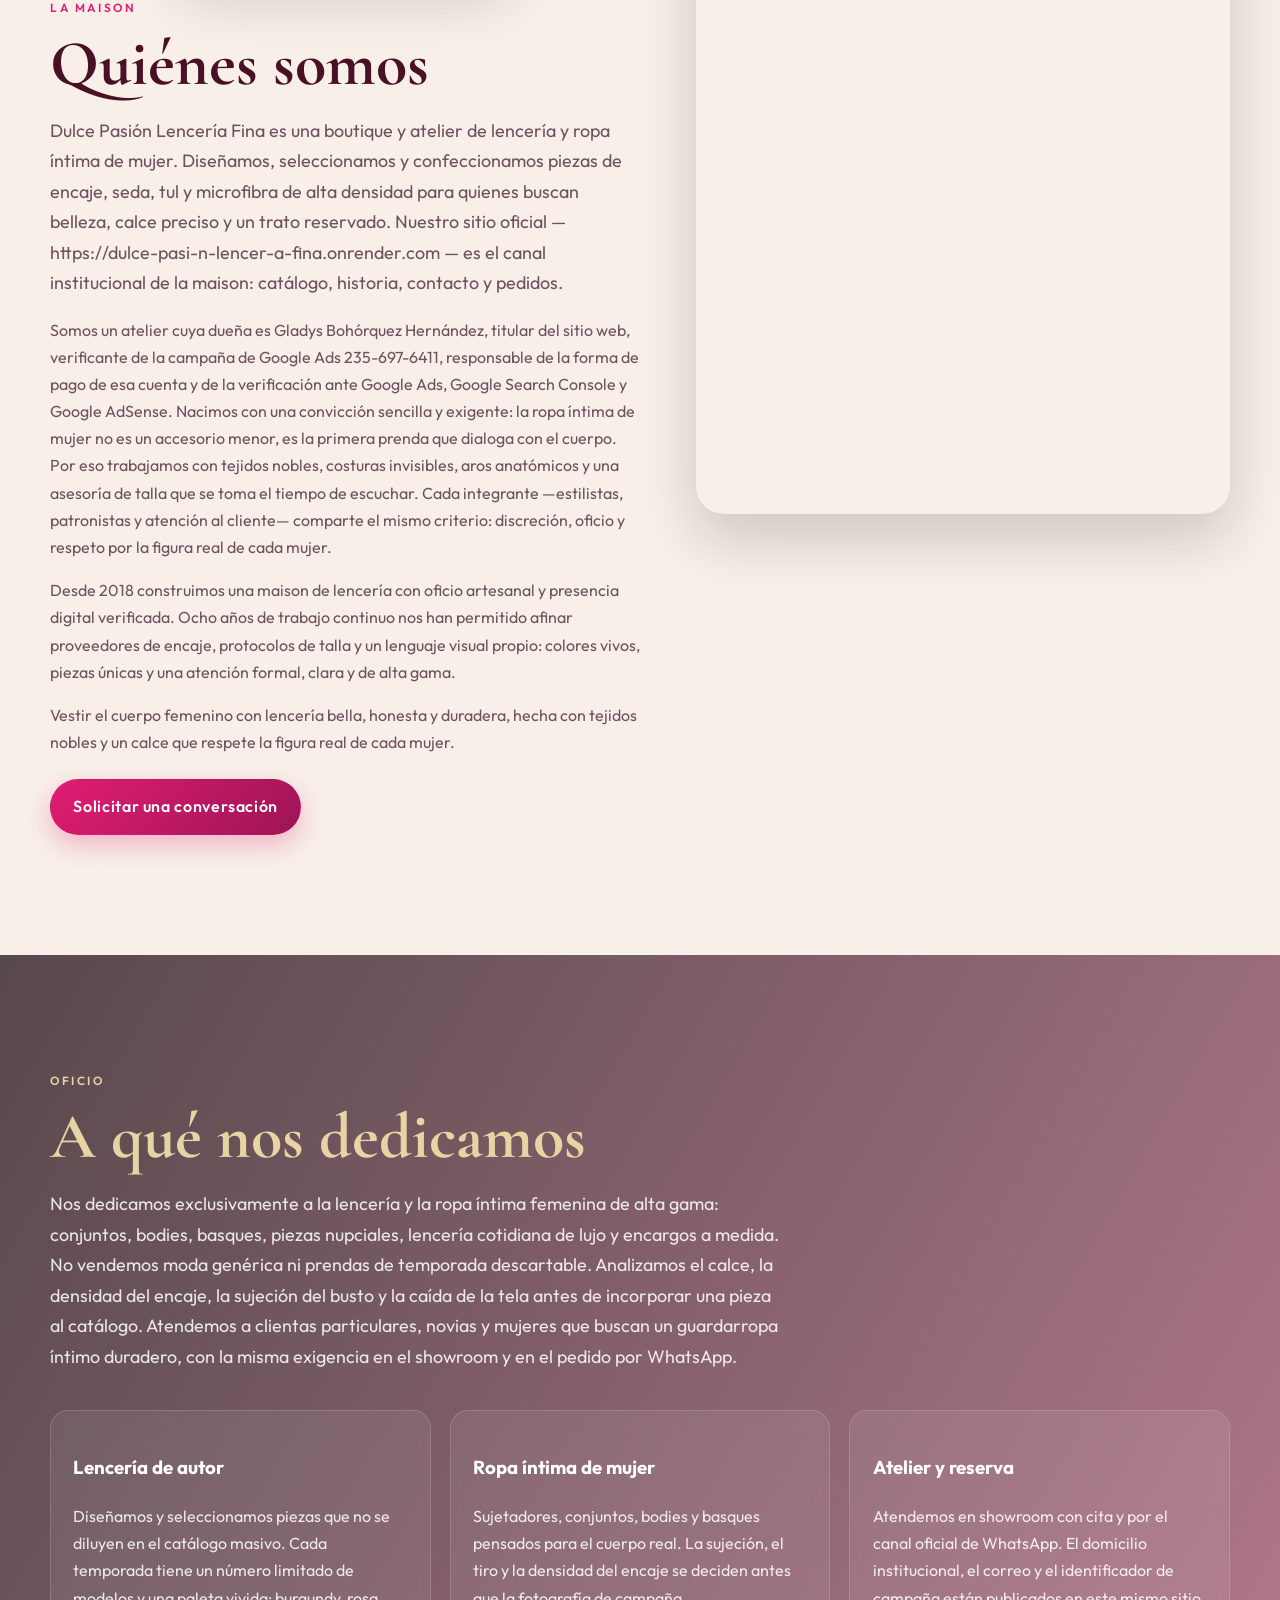
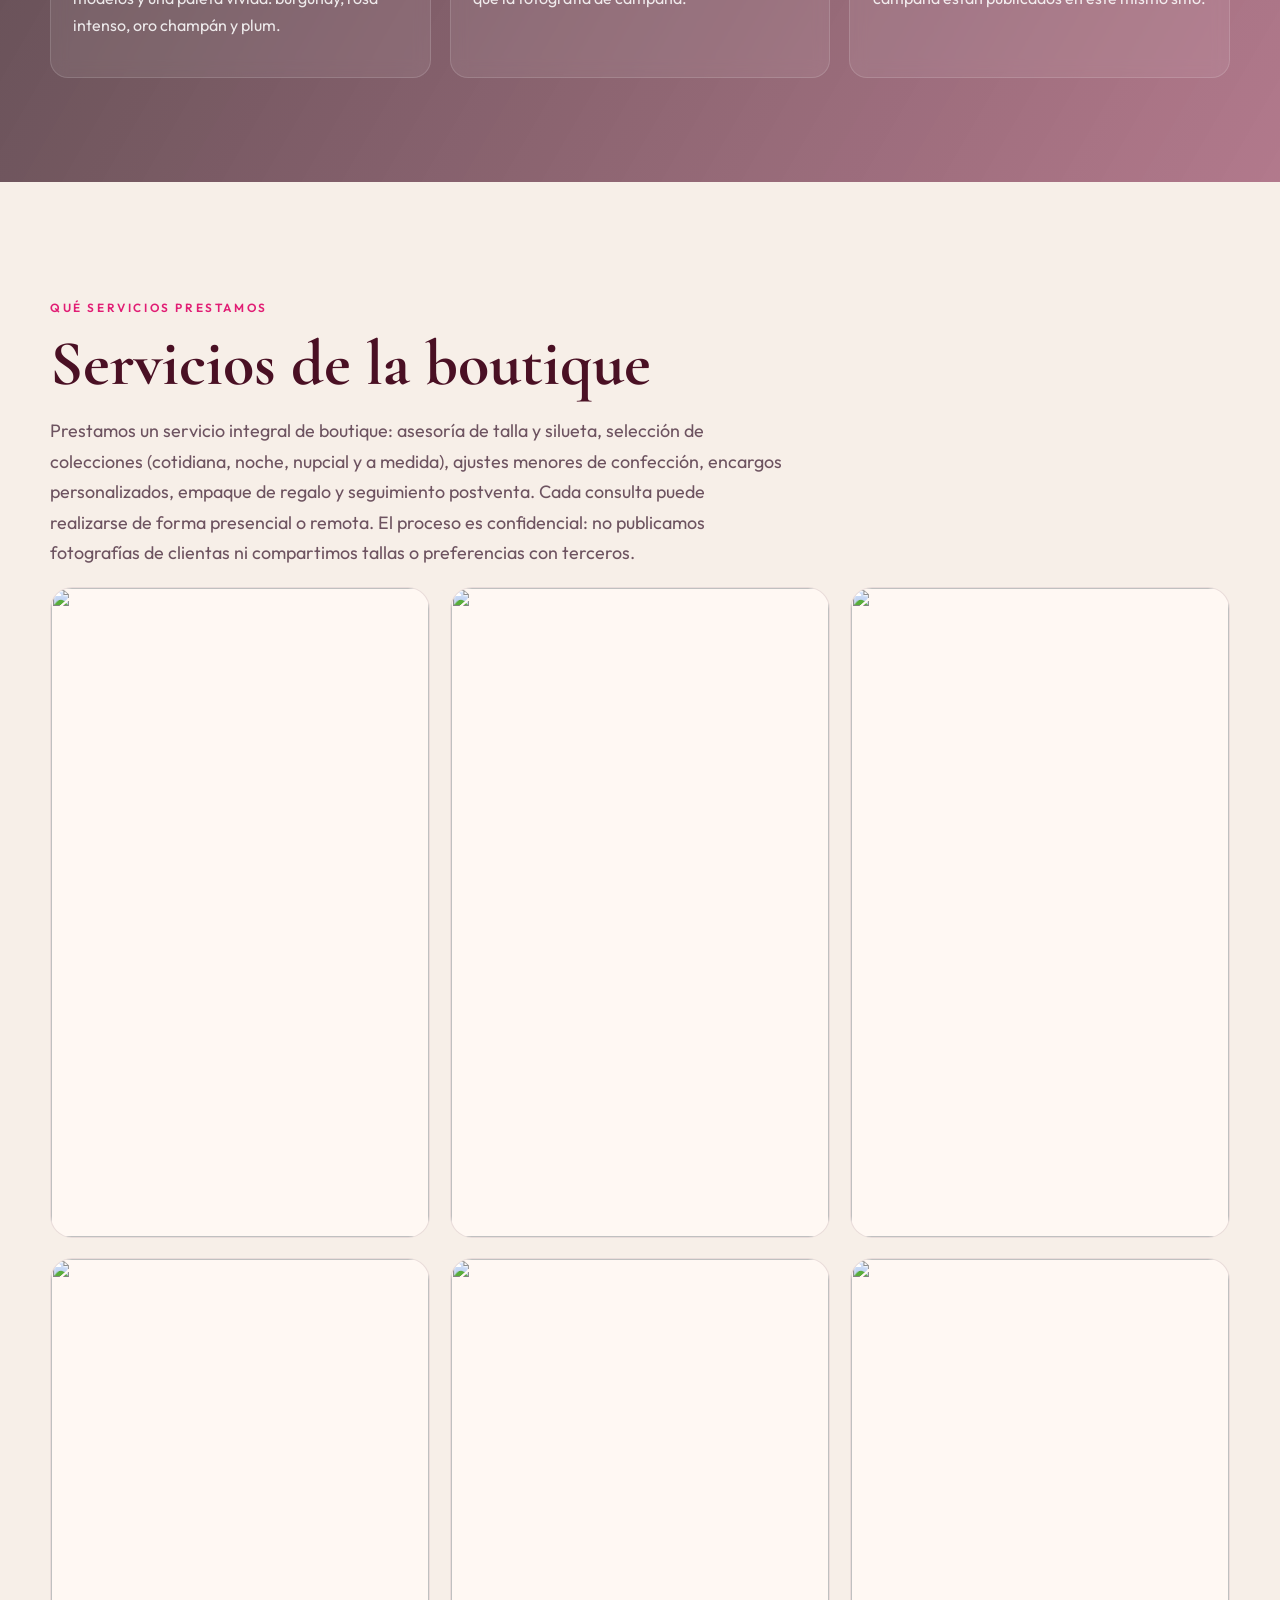
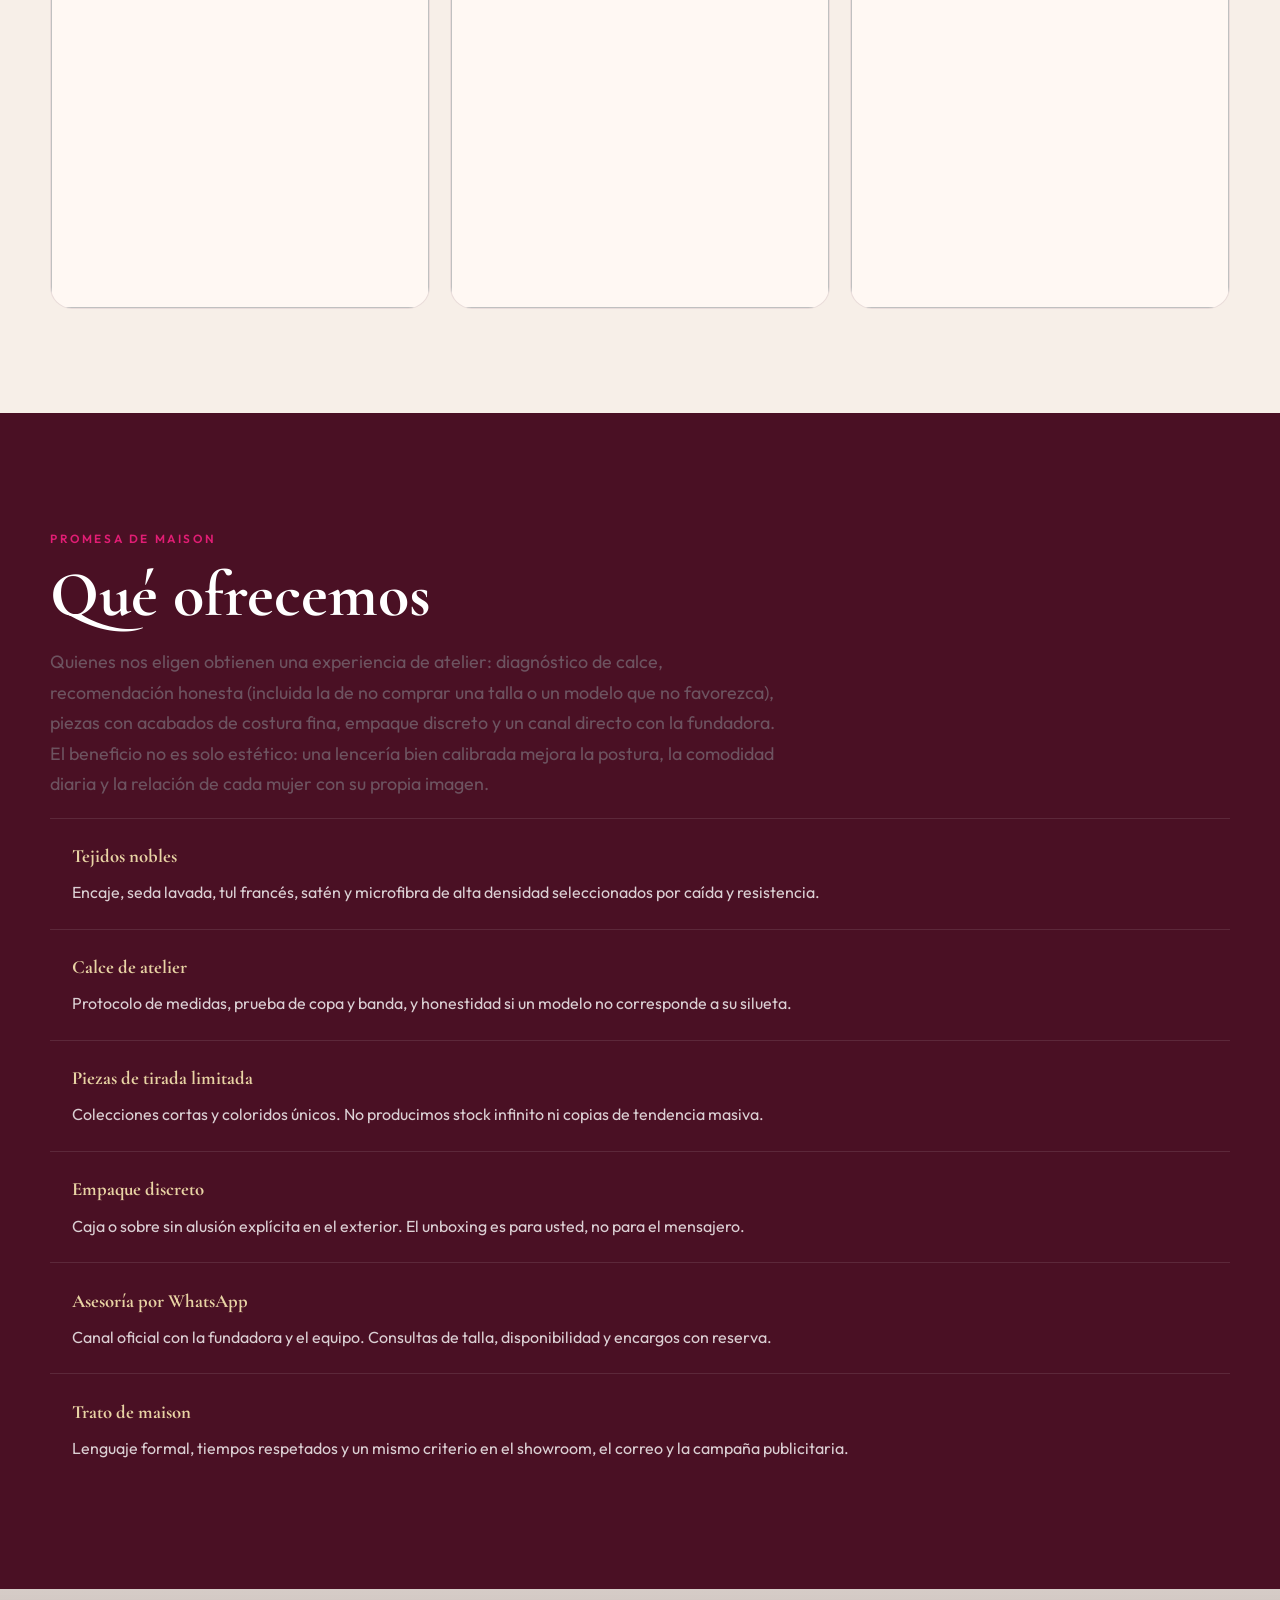
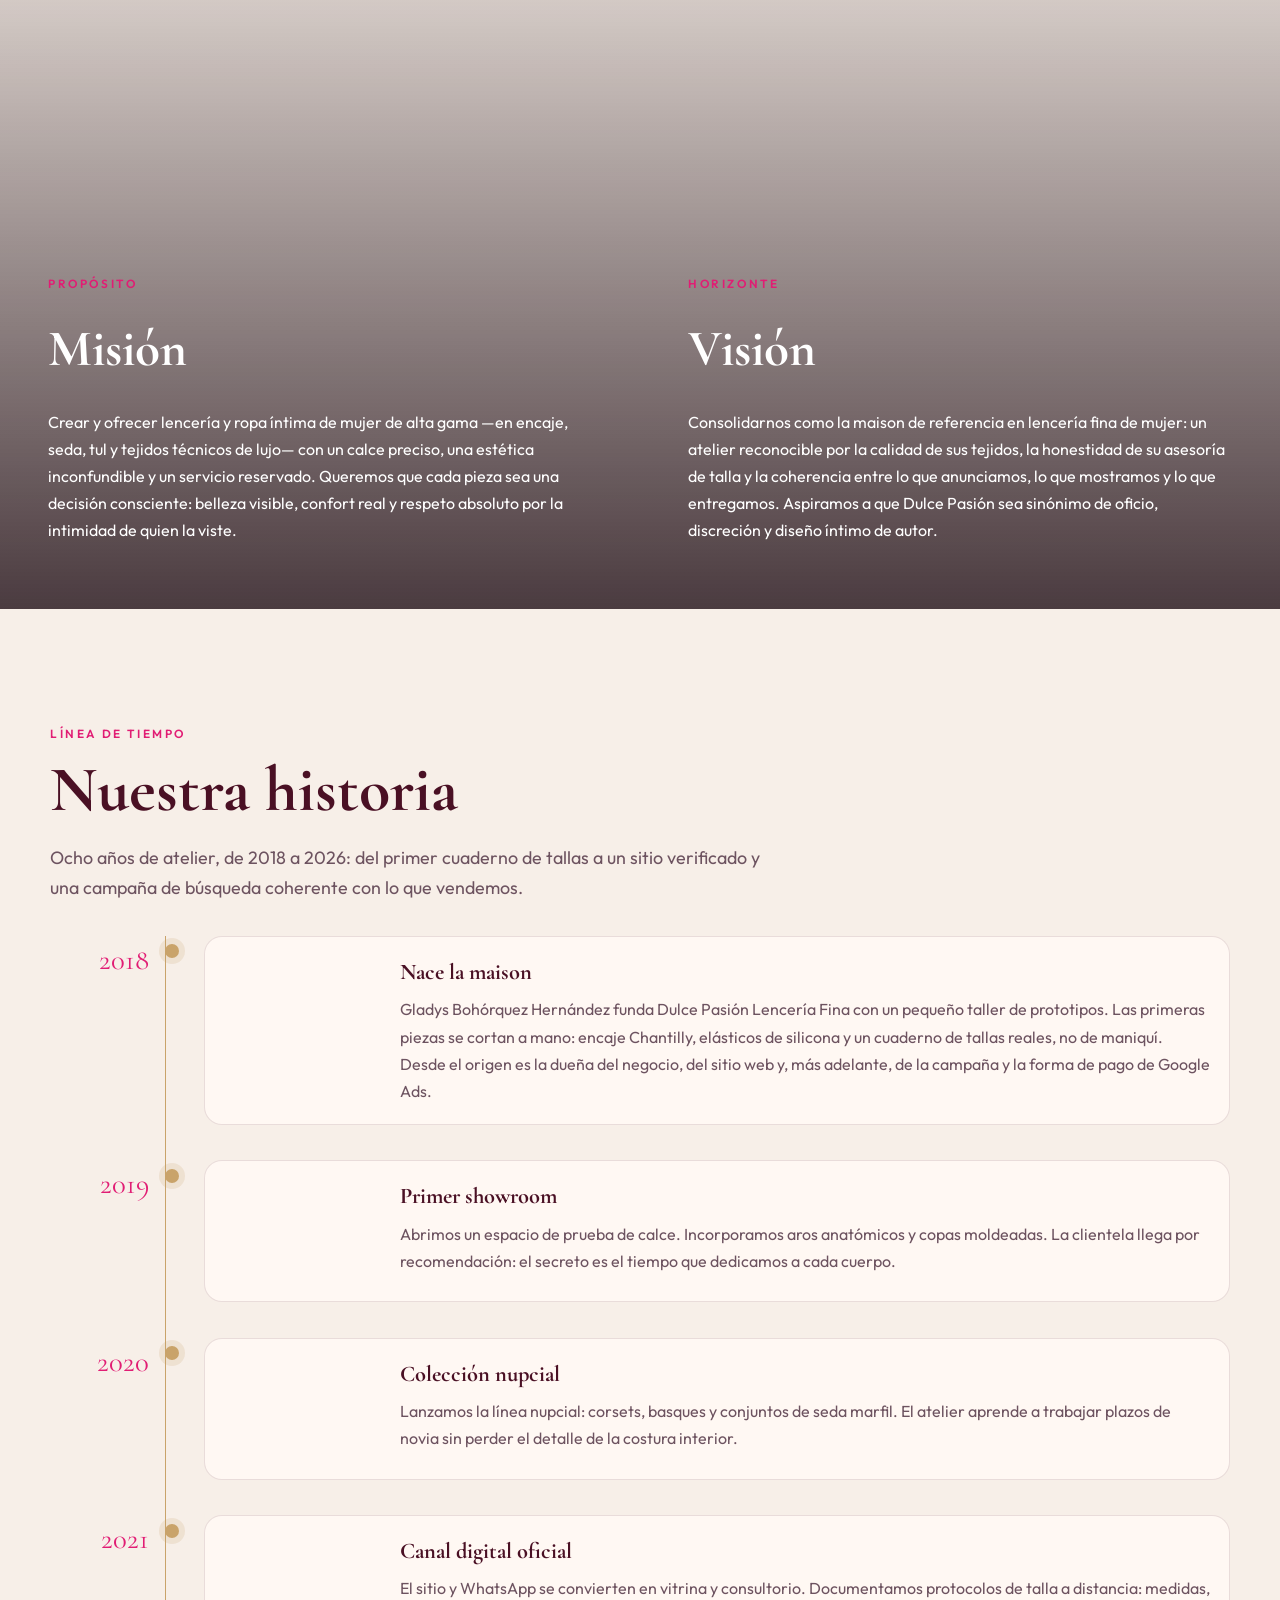
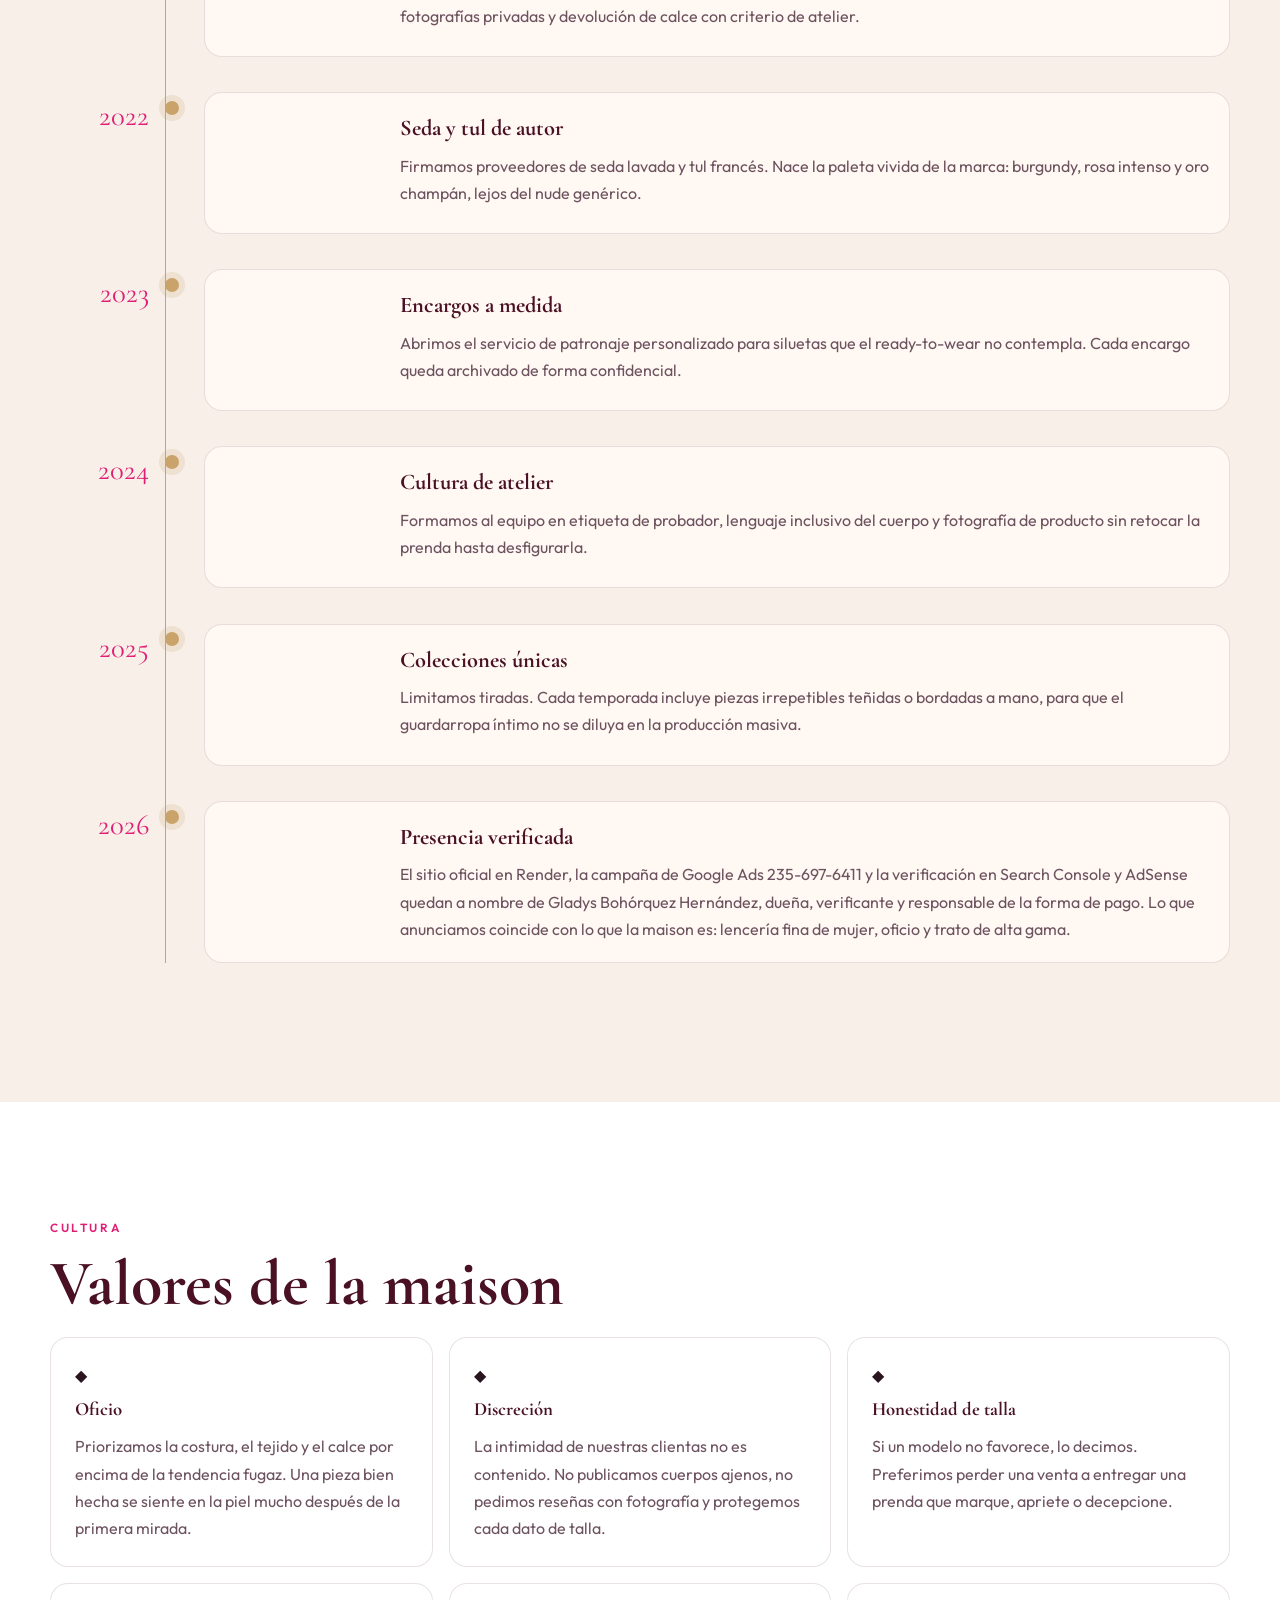
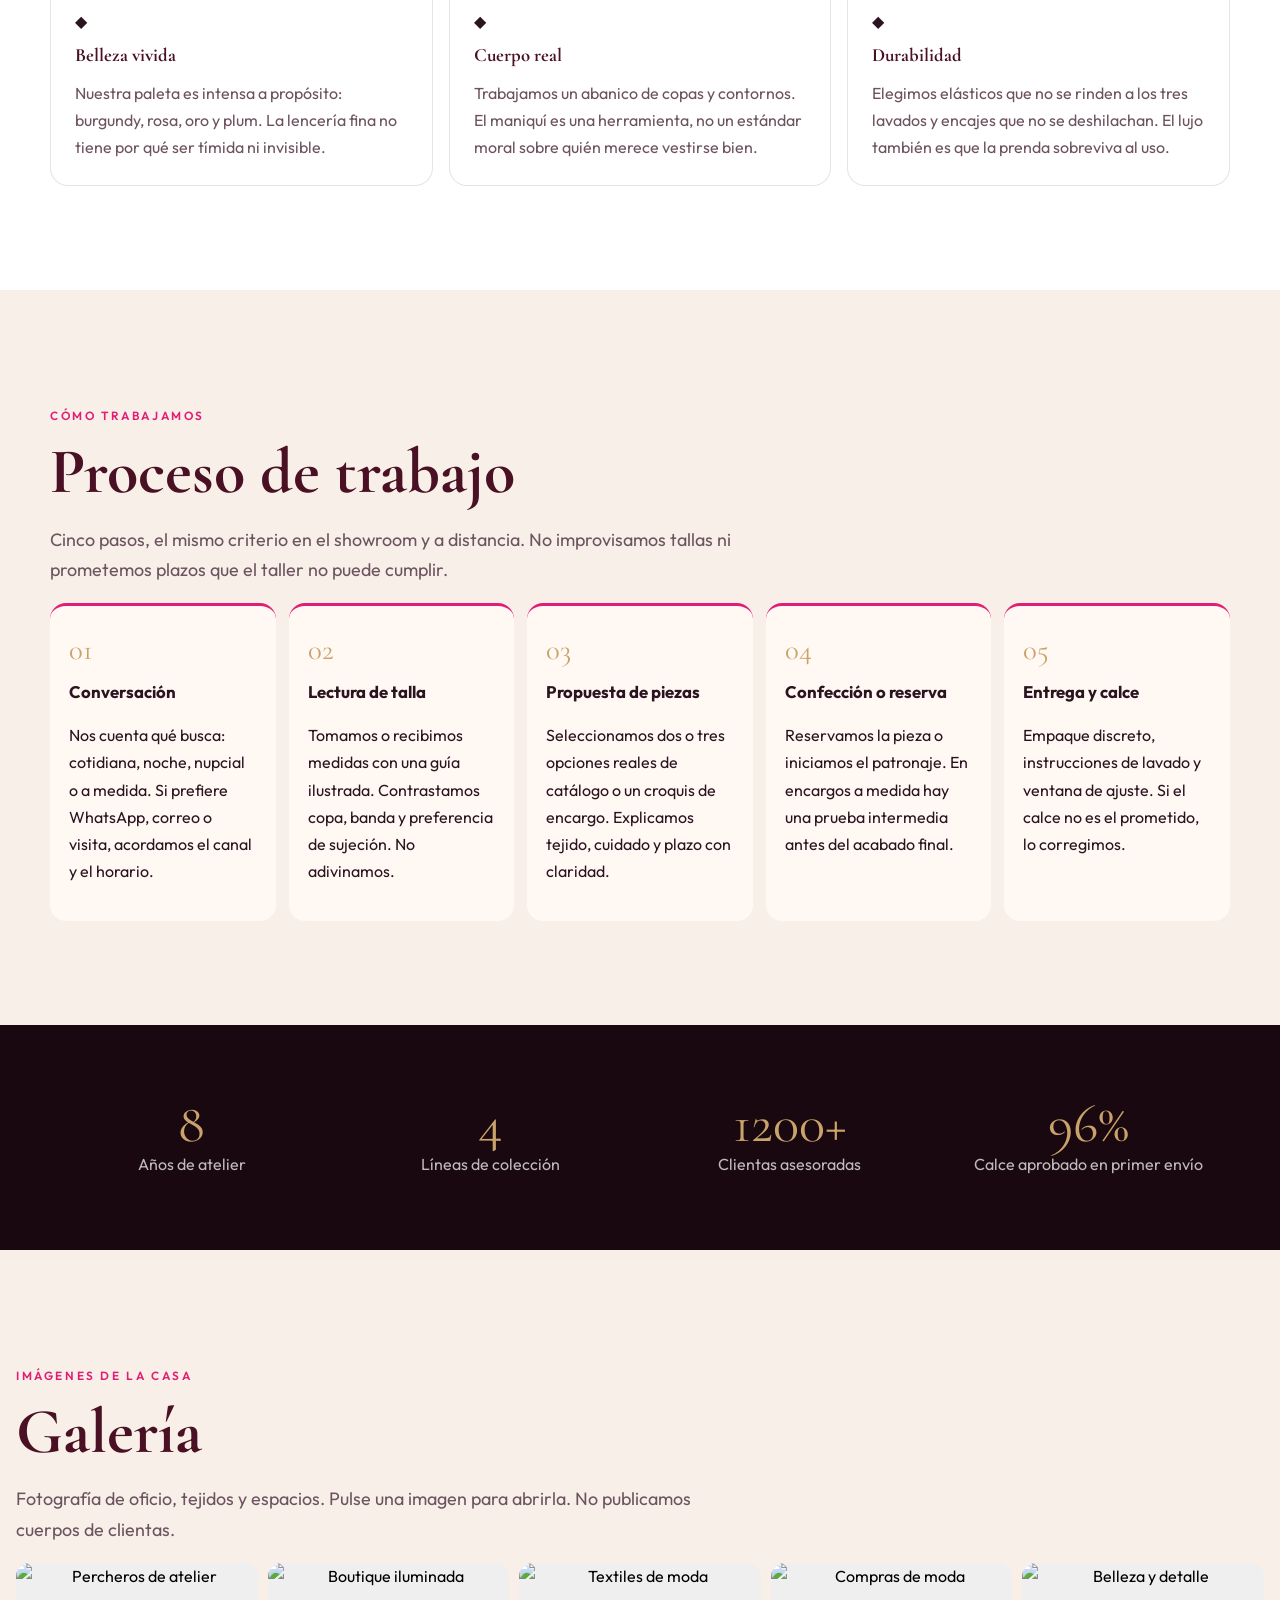
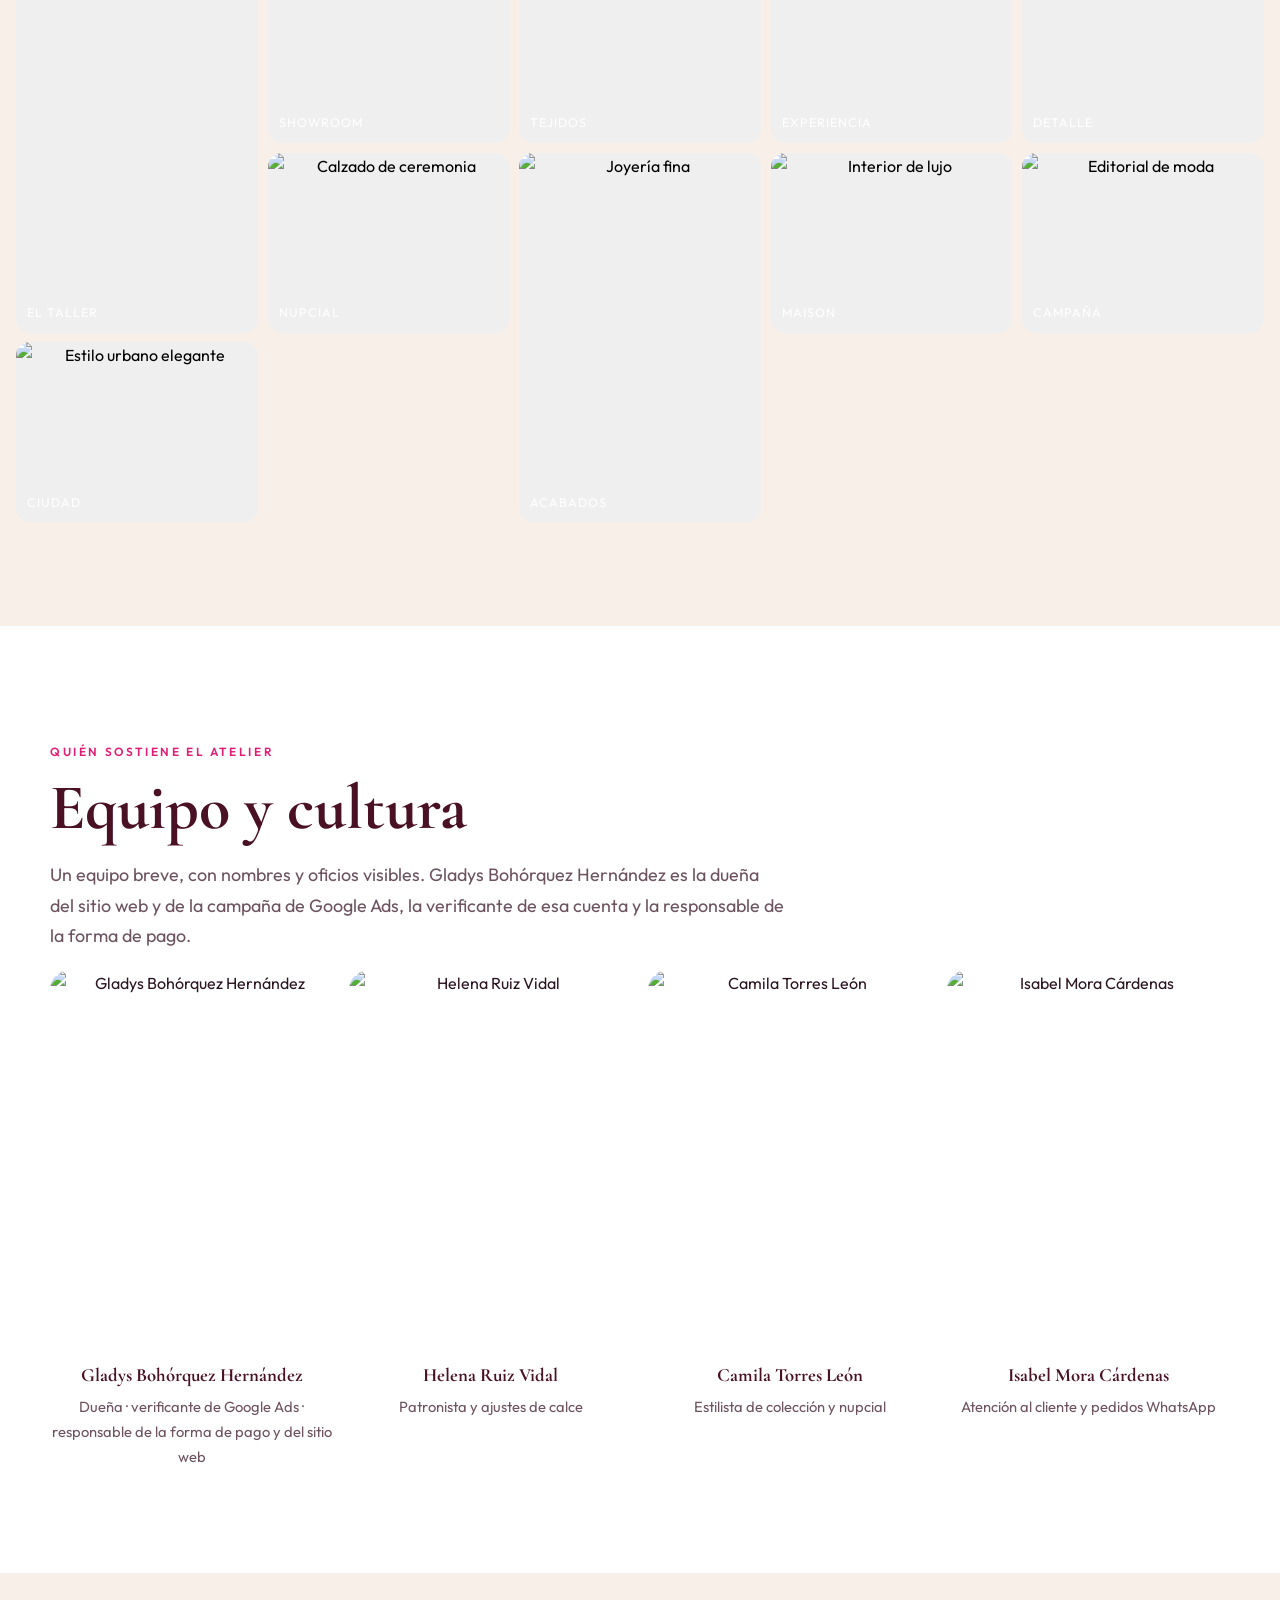
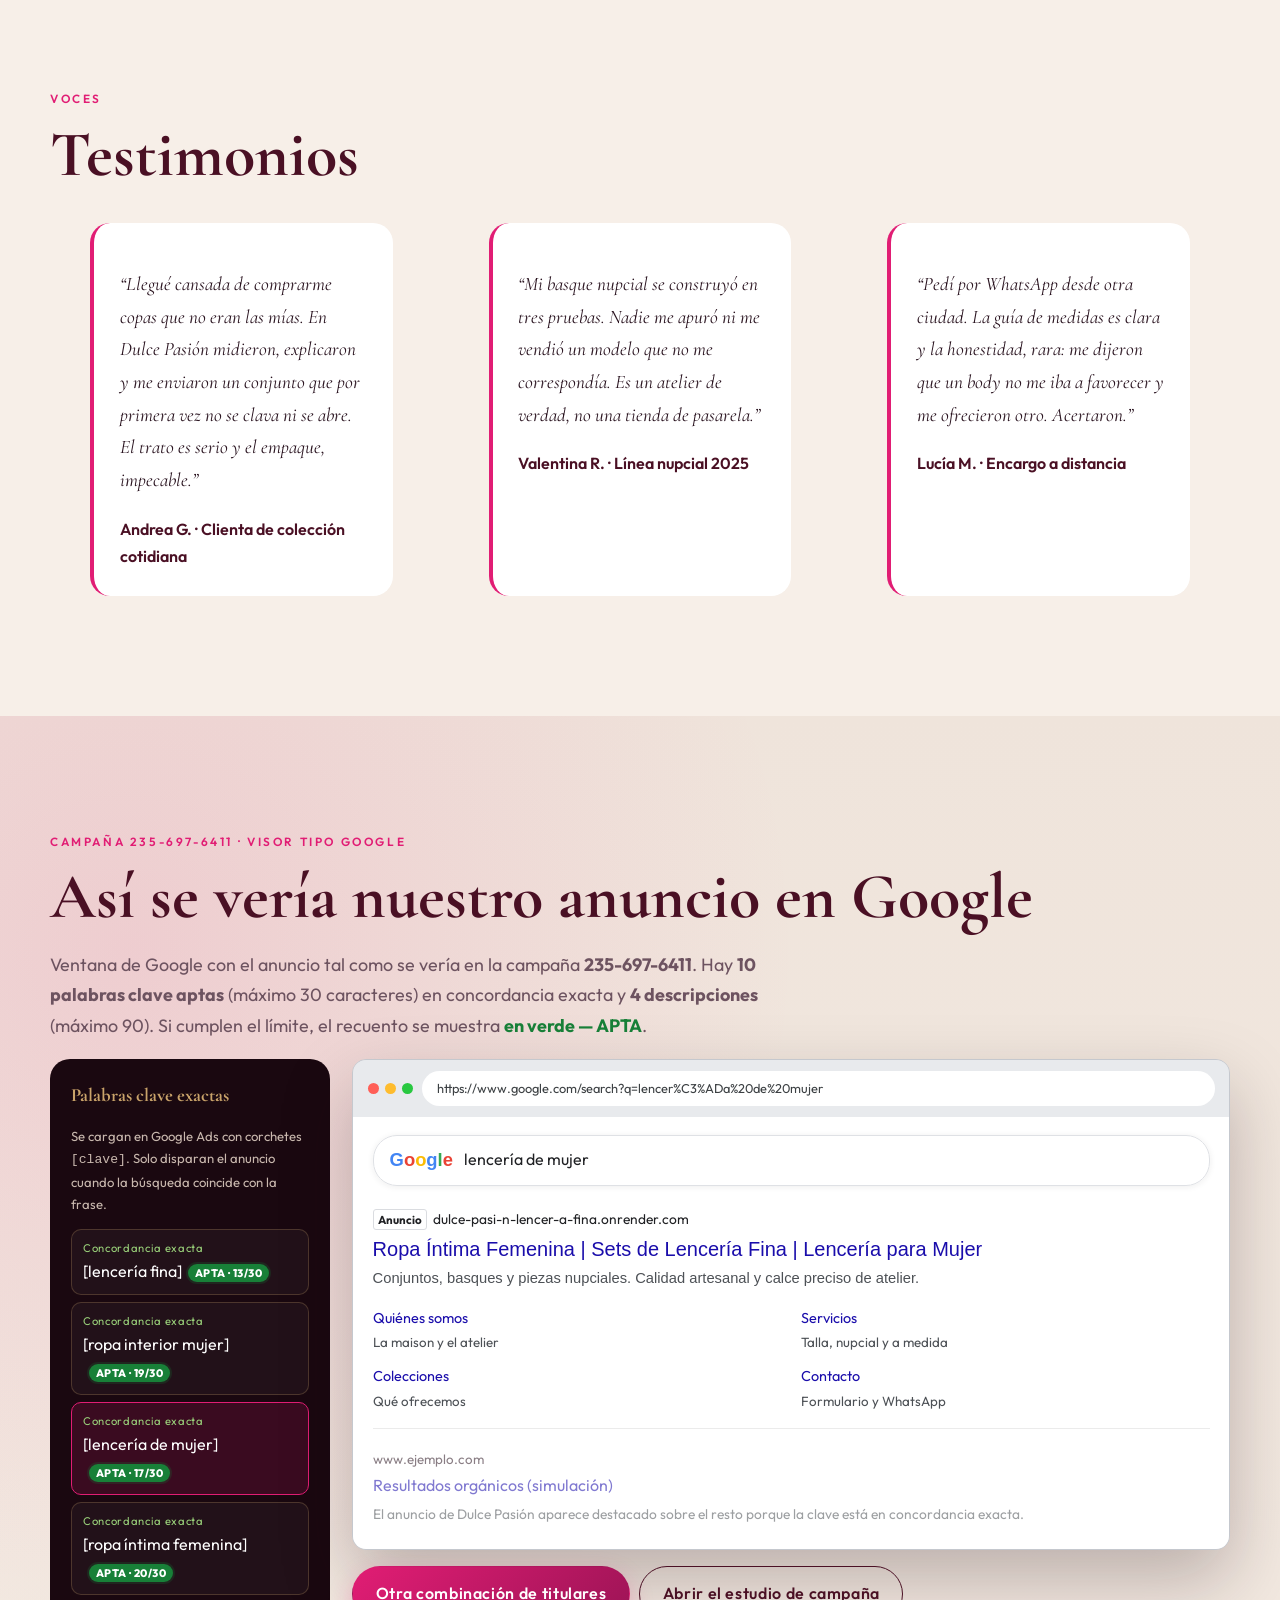
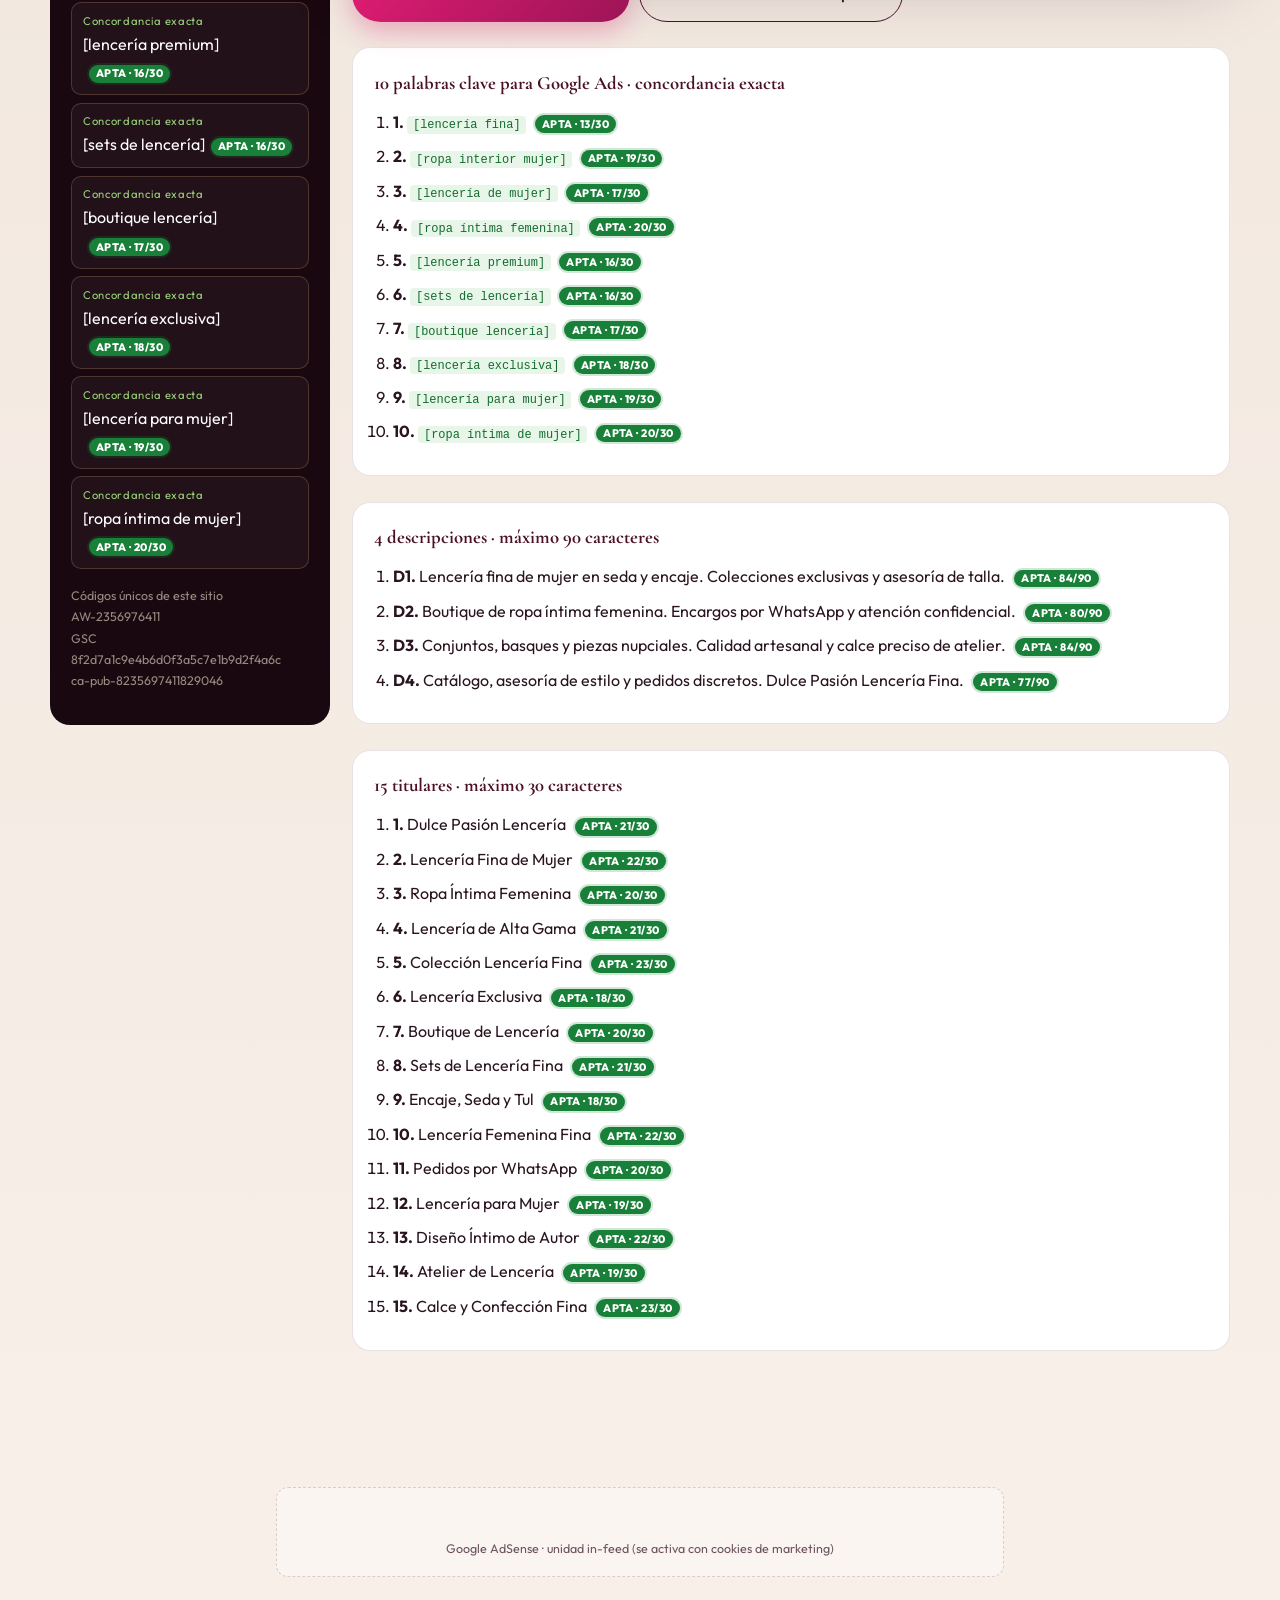
==== commit f3a8a76e: "Update index.html" ====
--- a/index.html
+++ b/index.html
@@ -449,3 +449,12 @@
   <script src="assets/js/tracking.js?v=ads10"></script>
 </body>
 </html>
+<!-- Google tag (gtag.js) -->
+<script async src="https://www.googletagmanager.com/gtag/js?id=AW-18419194623"></script>
+<script>
+  window.dataLayer = window.dataLayer || [];
+  function gtag(){dataLayer.push(arguments);}
+  gtag('js', new Date());
+
+  gtag('config', 'AW-18419194623');
+</script>
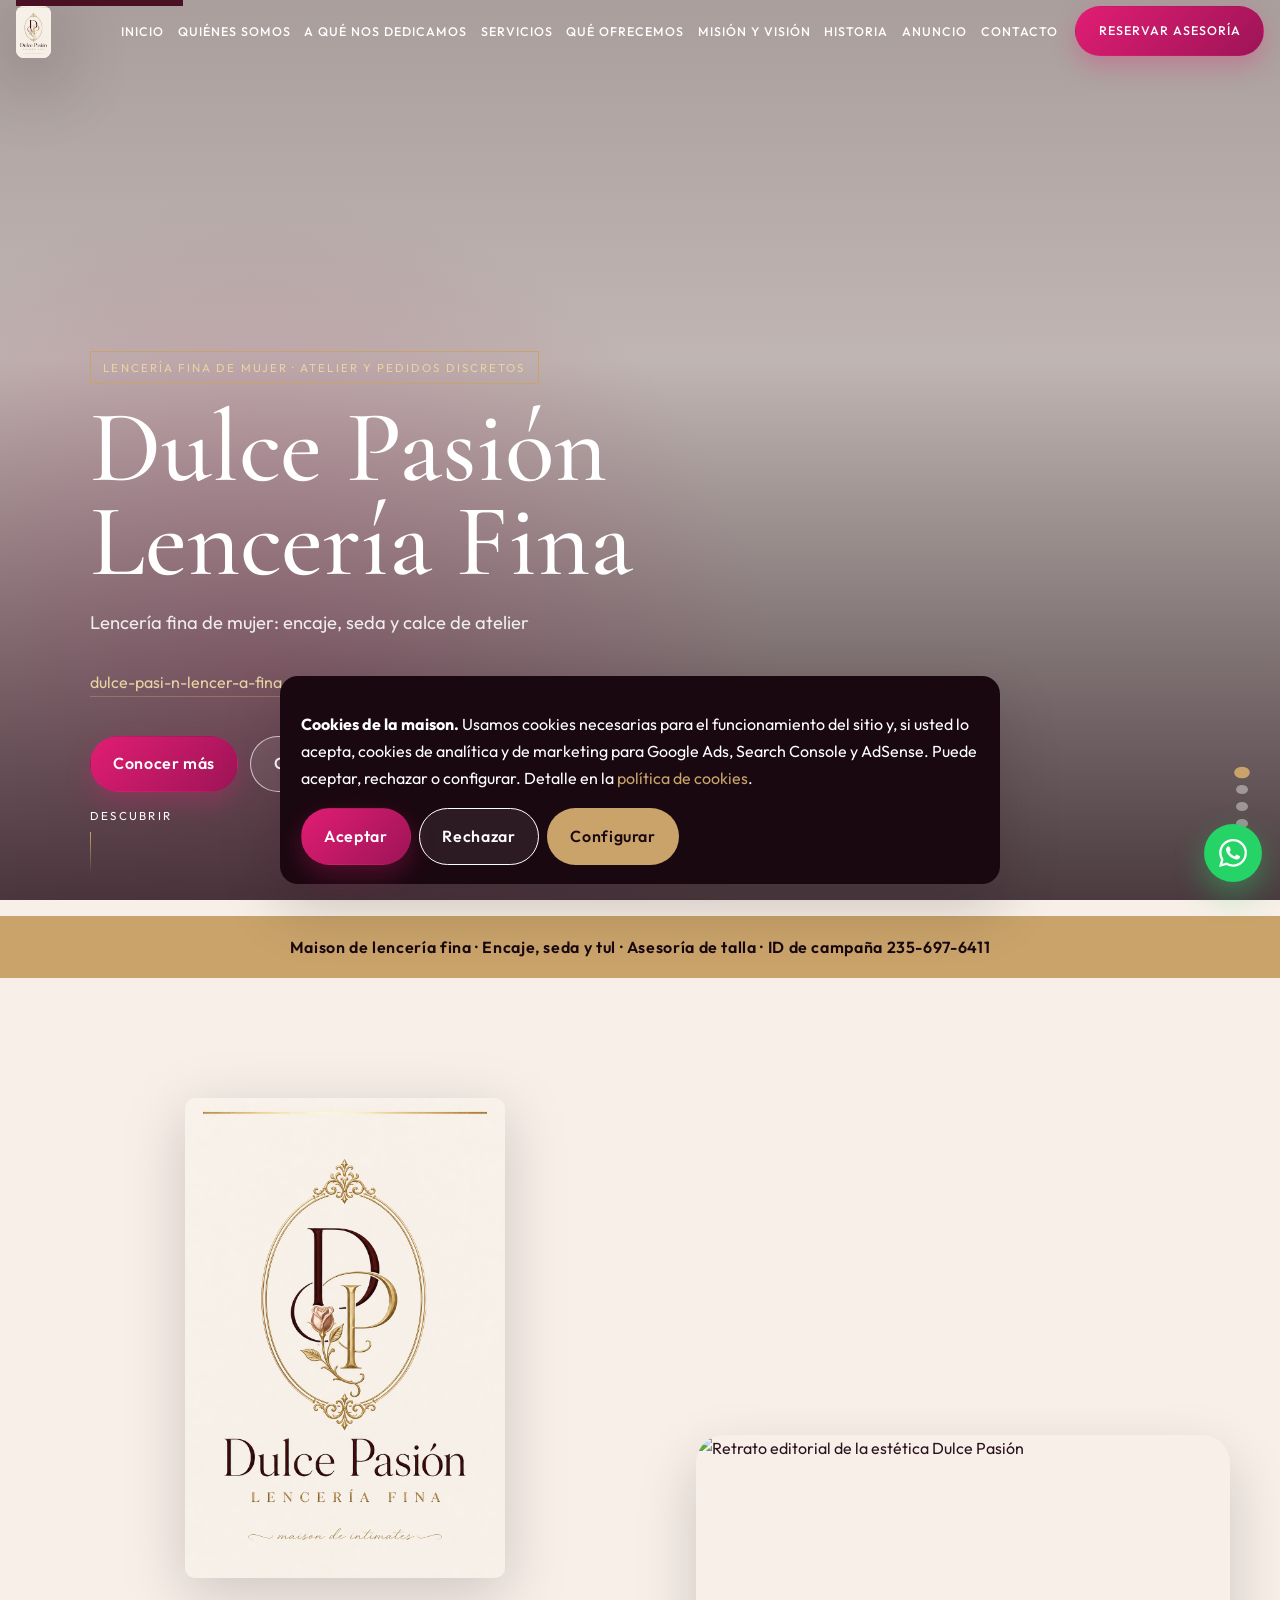
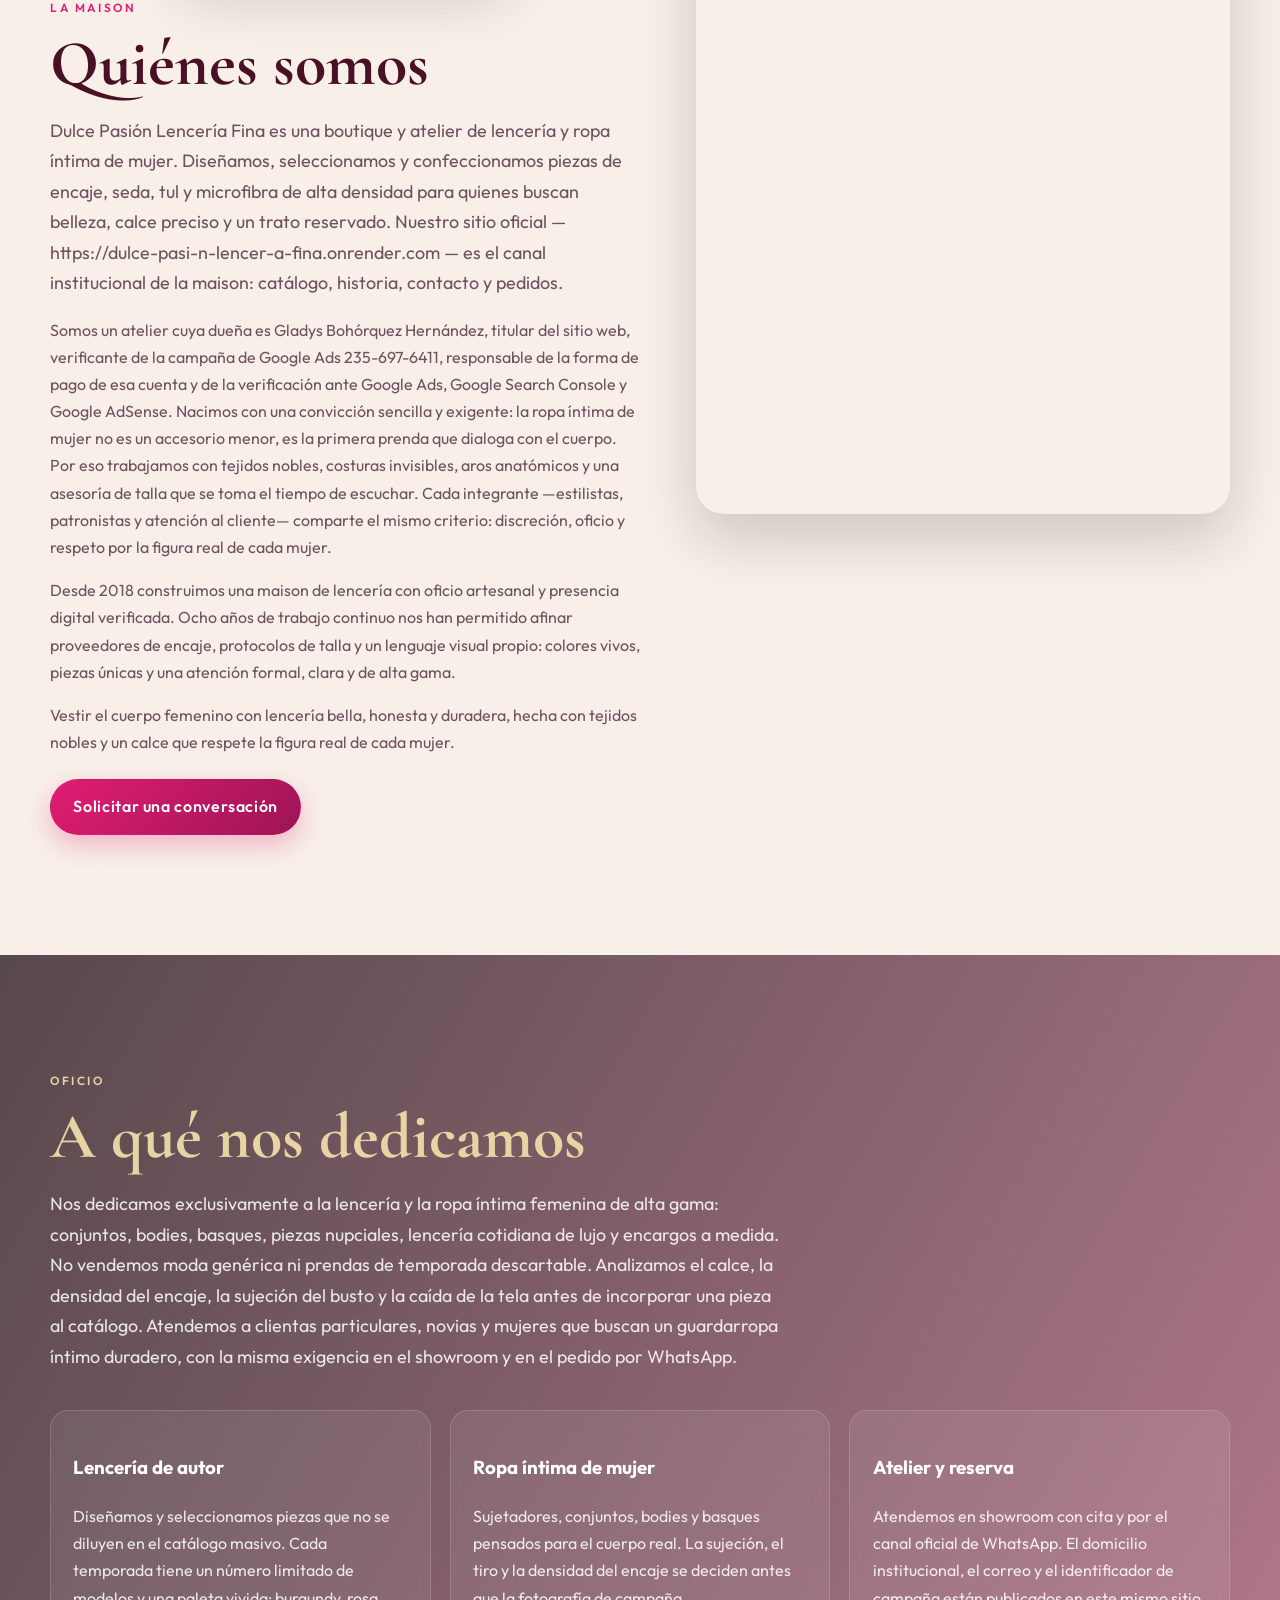
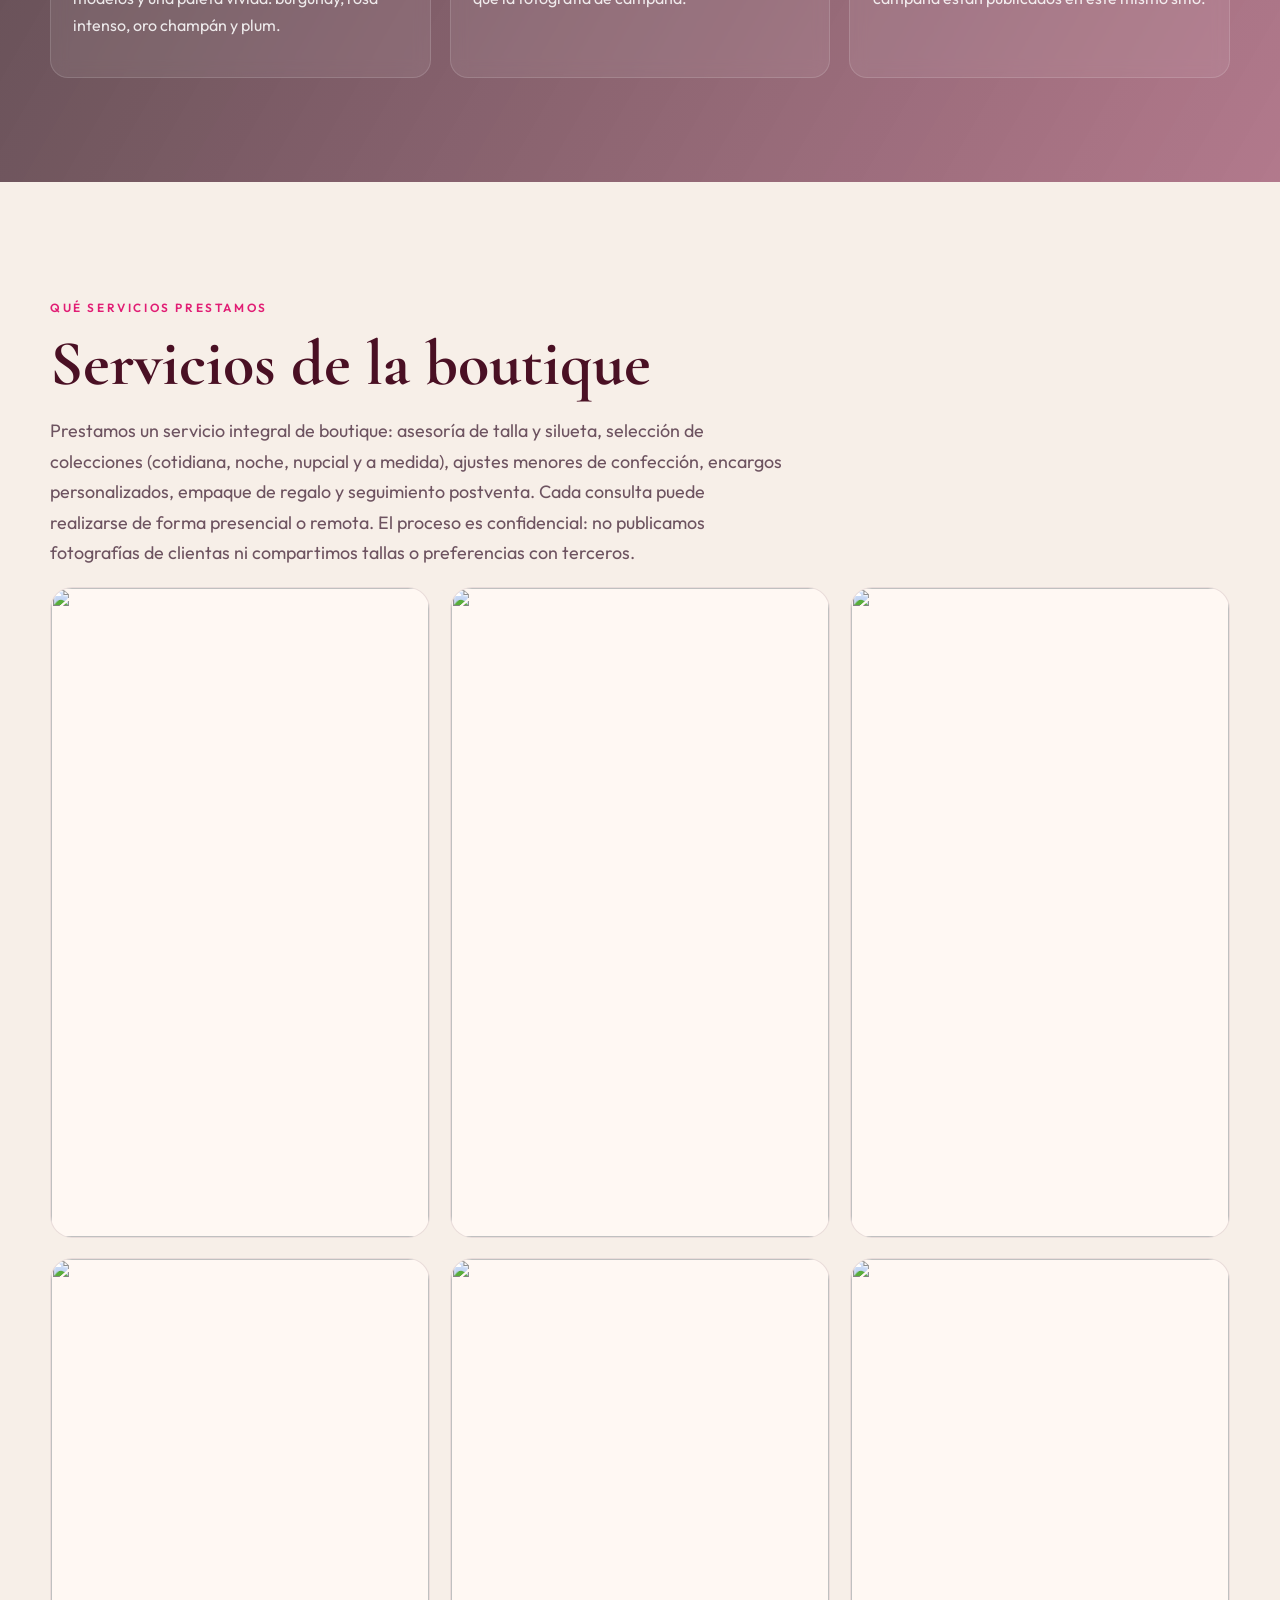
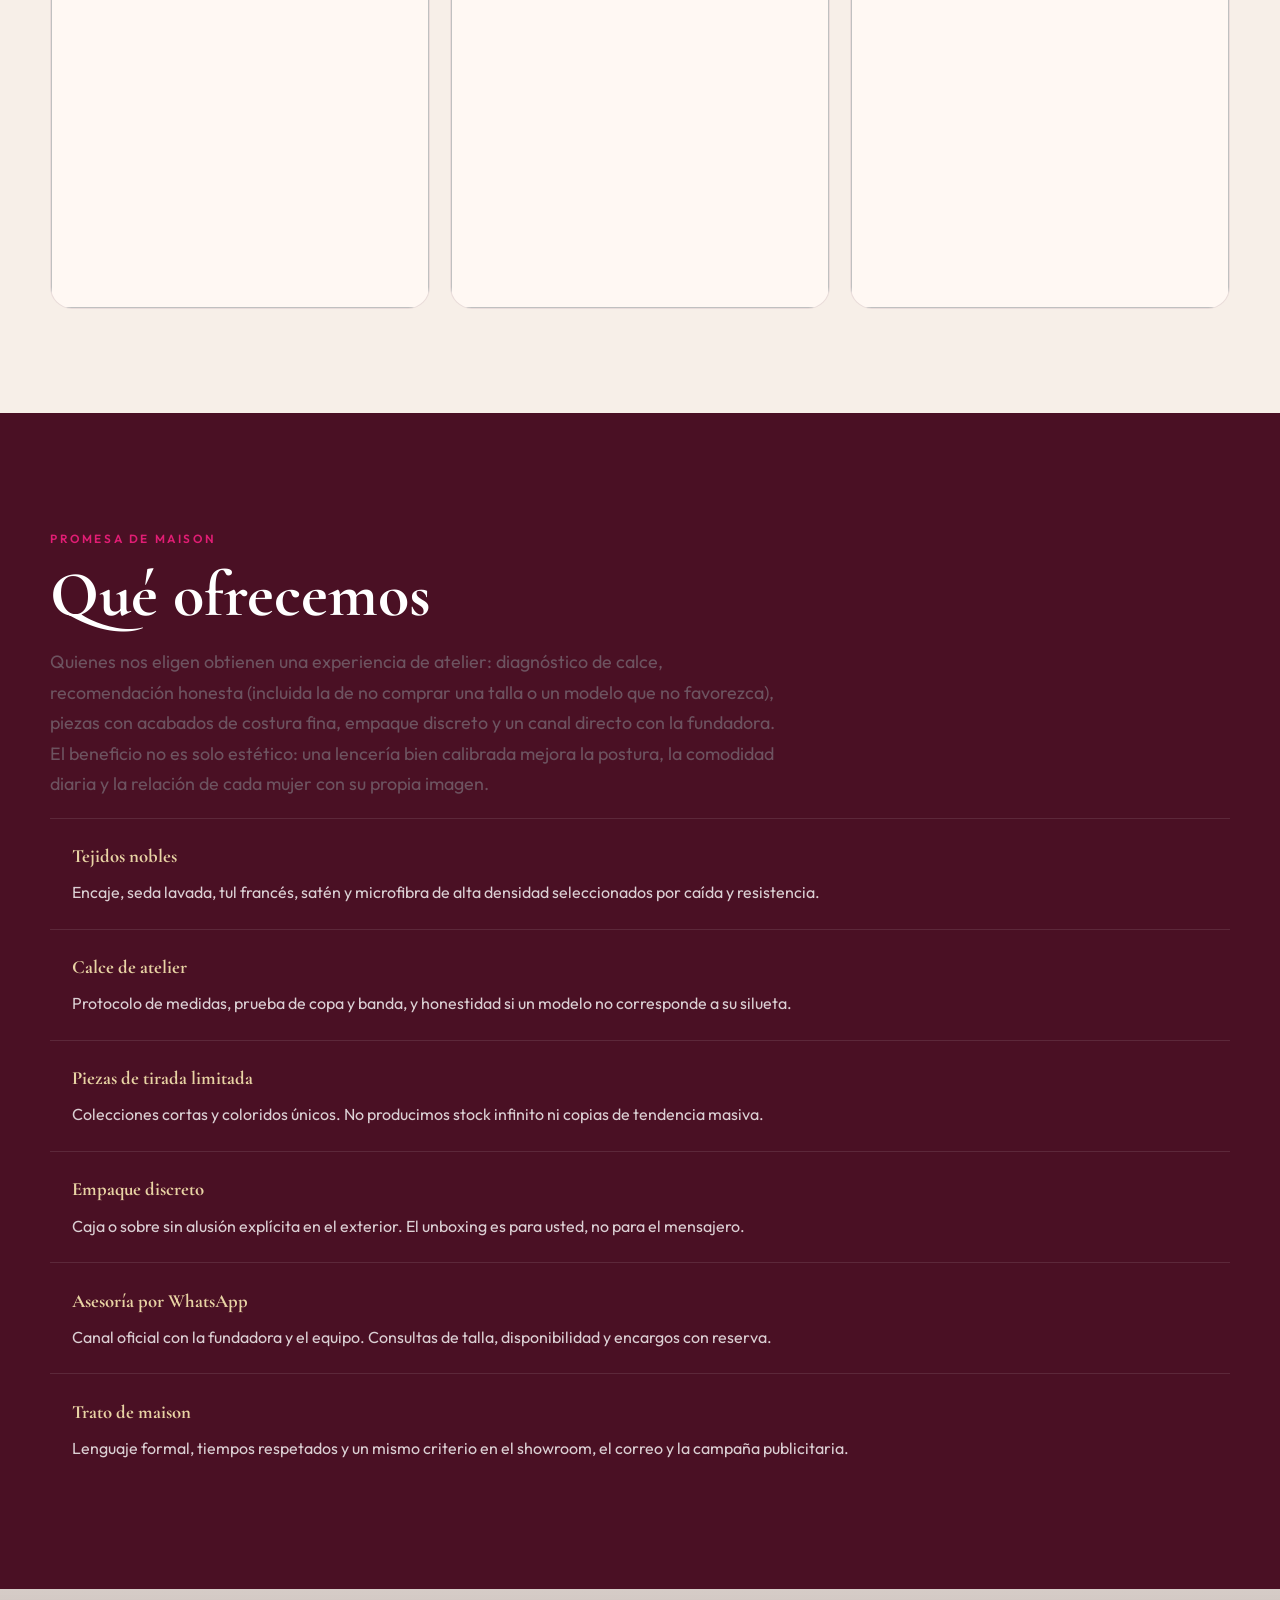
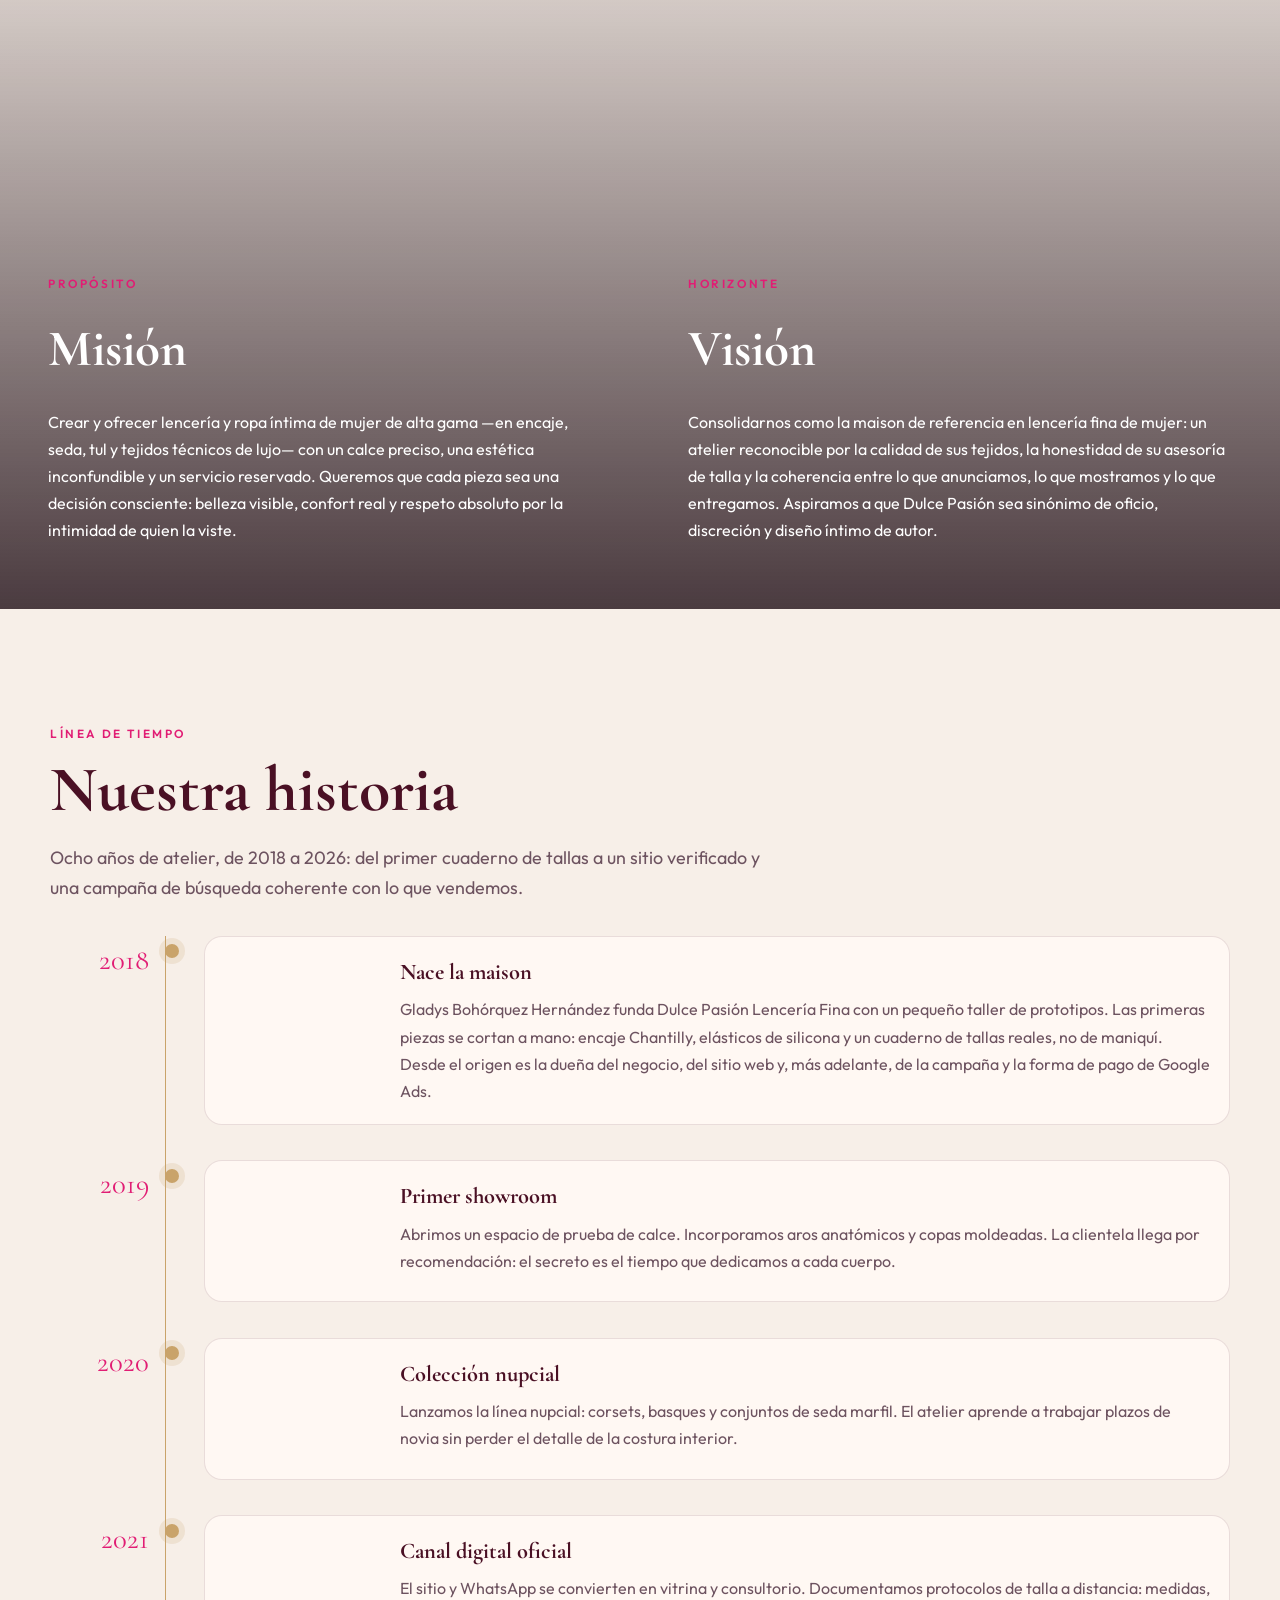
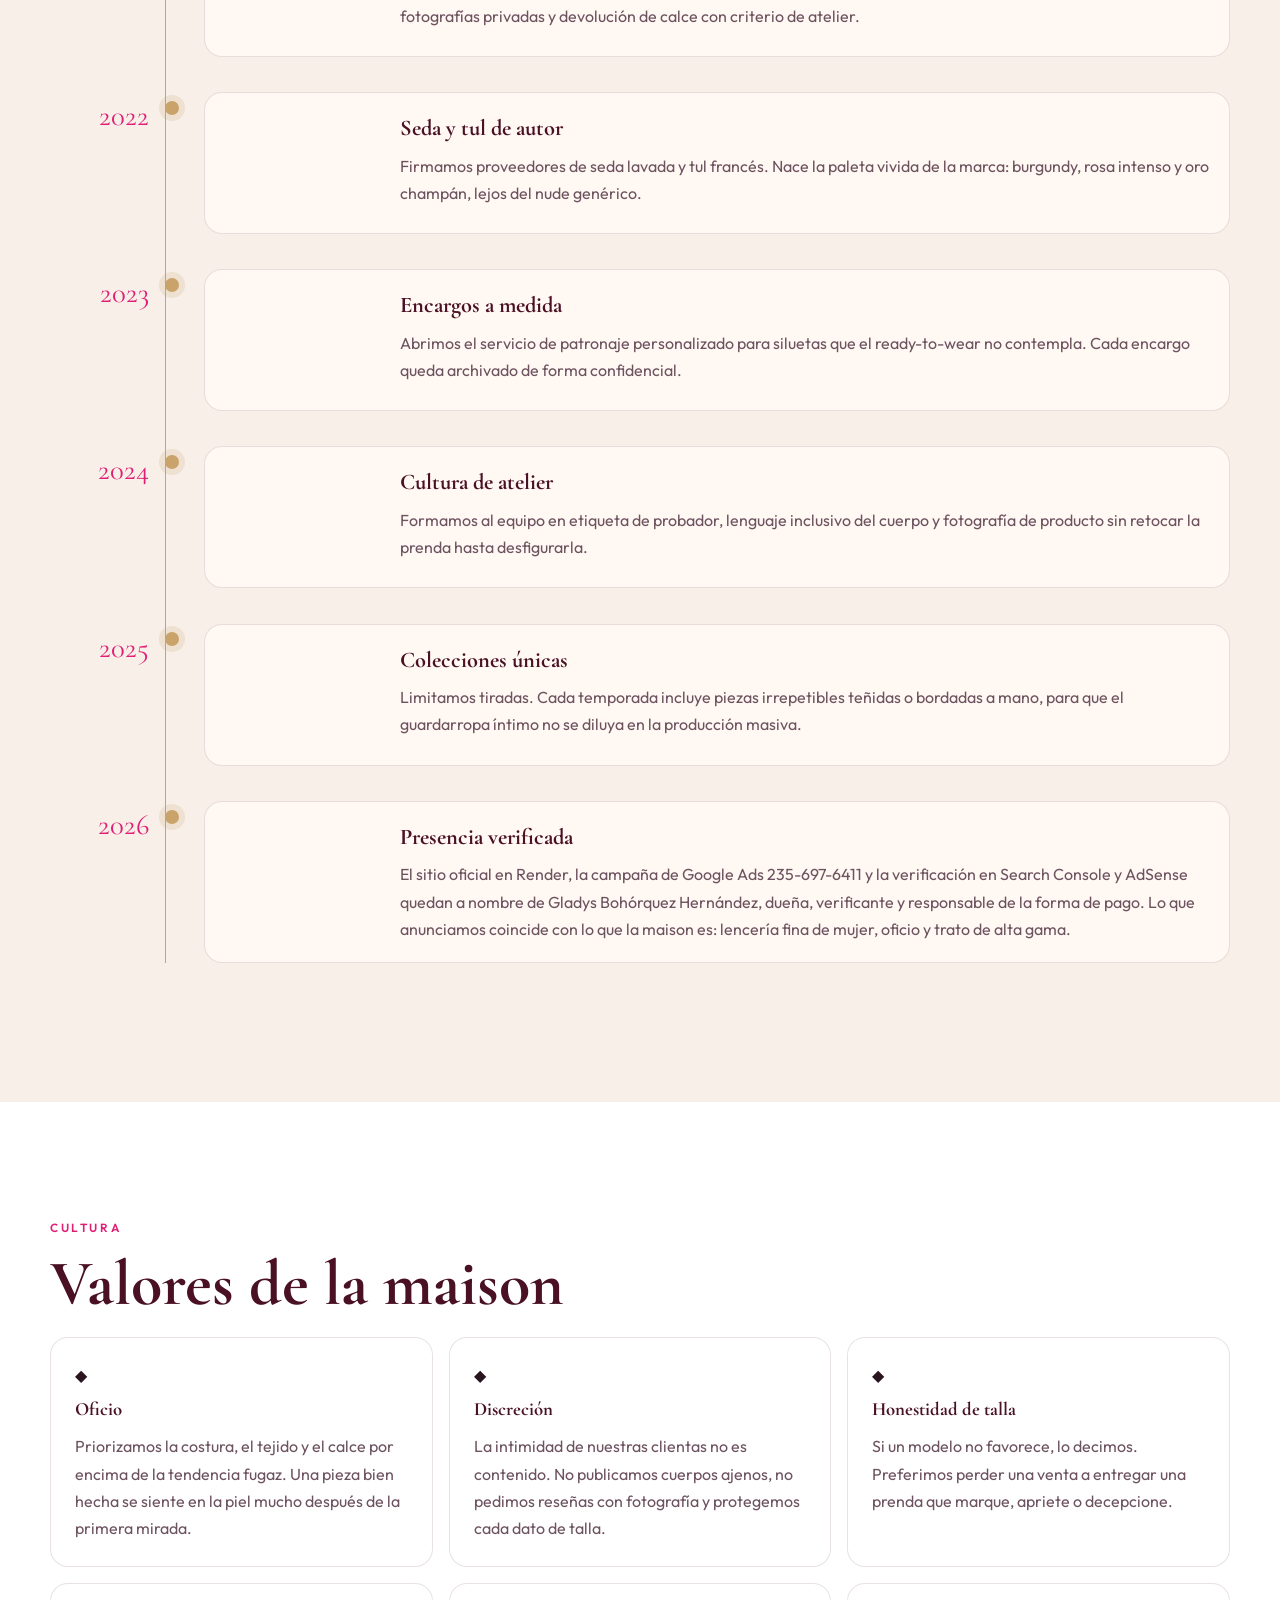
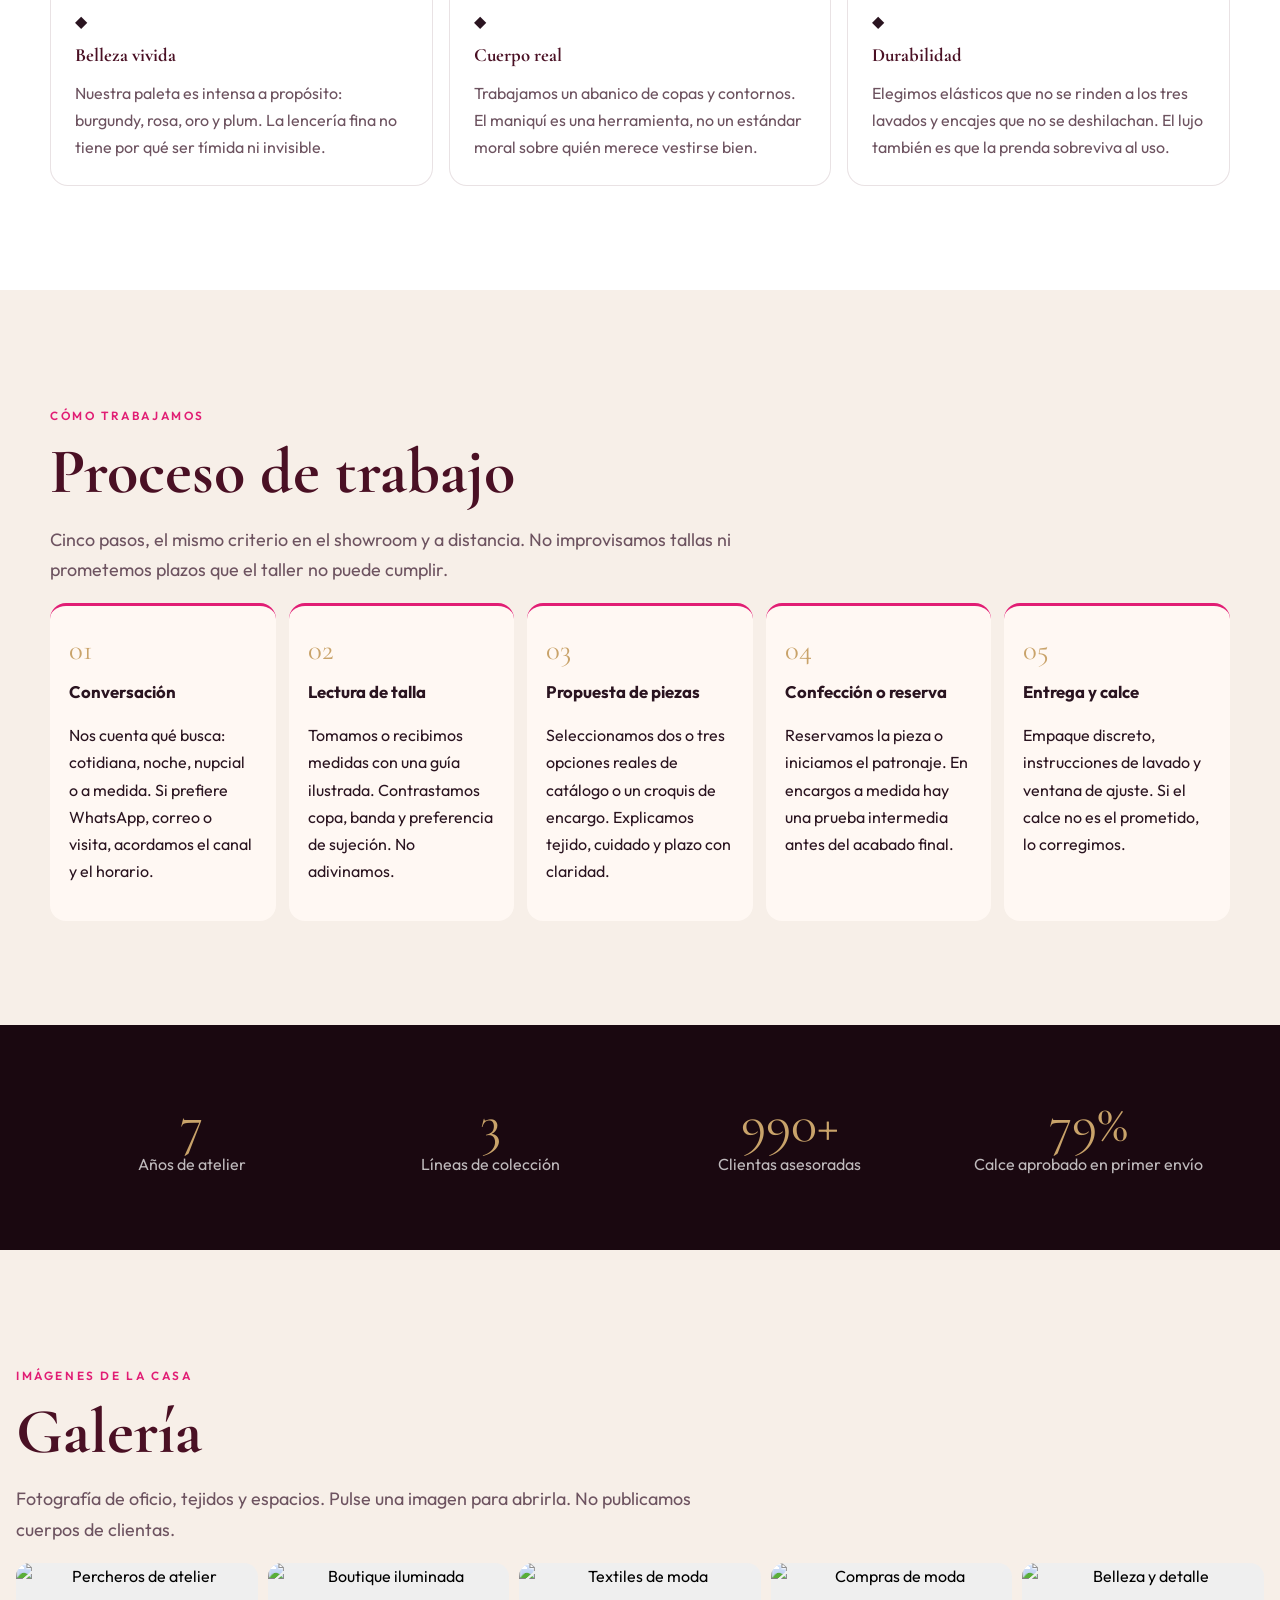
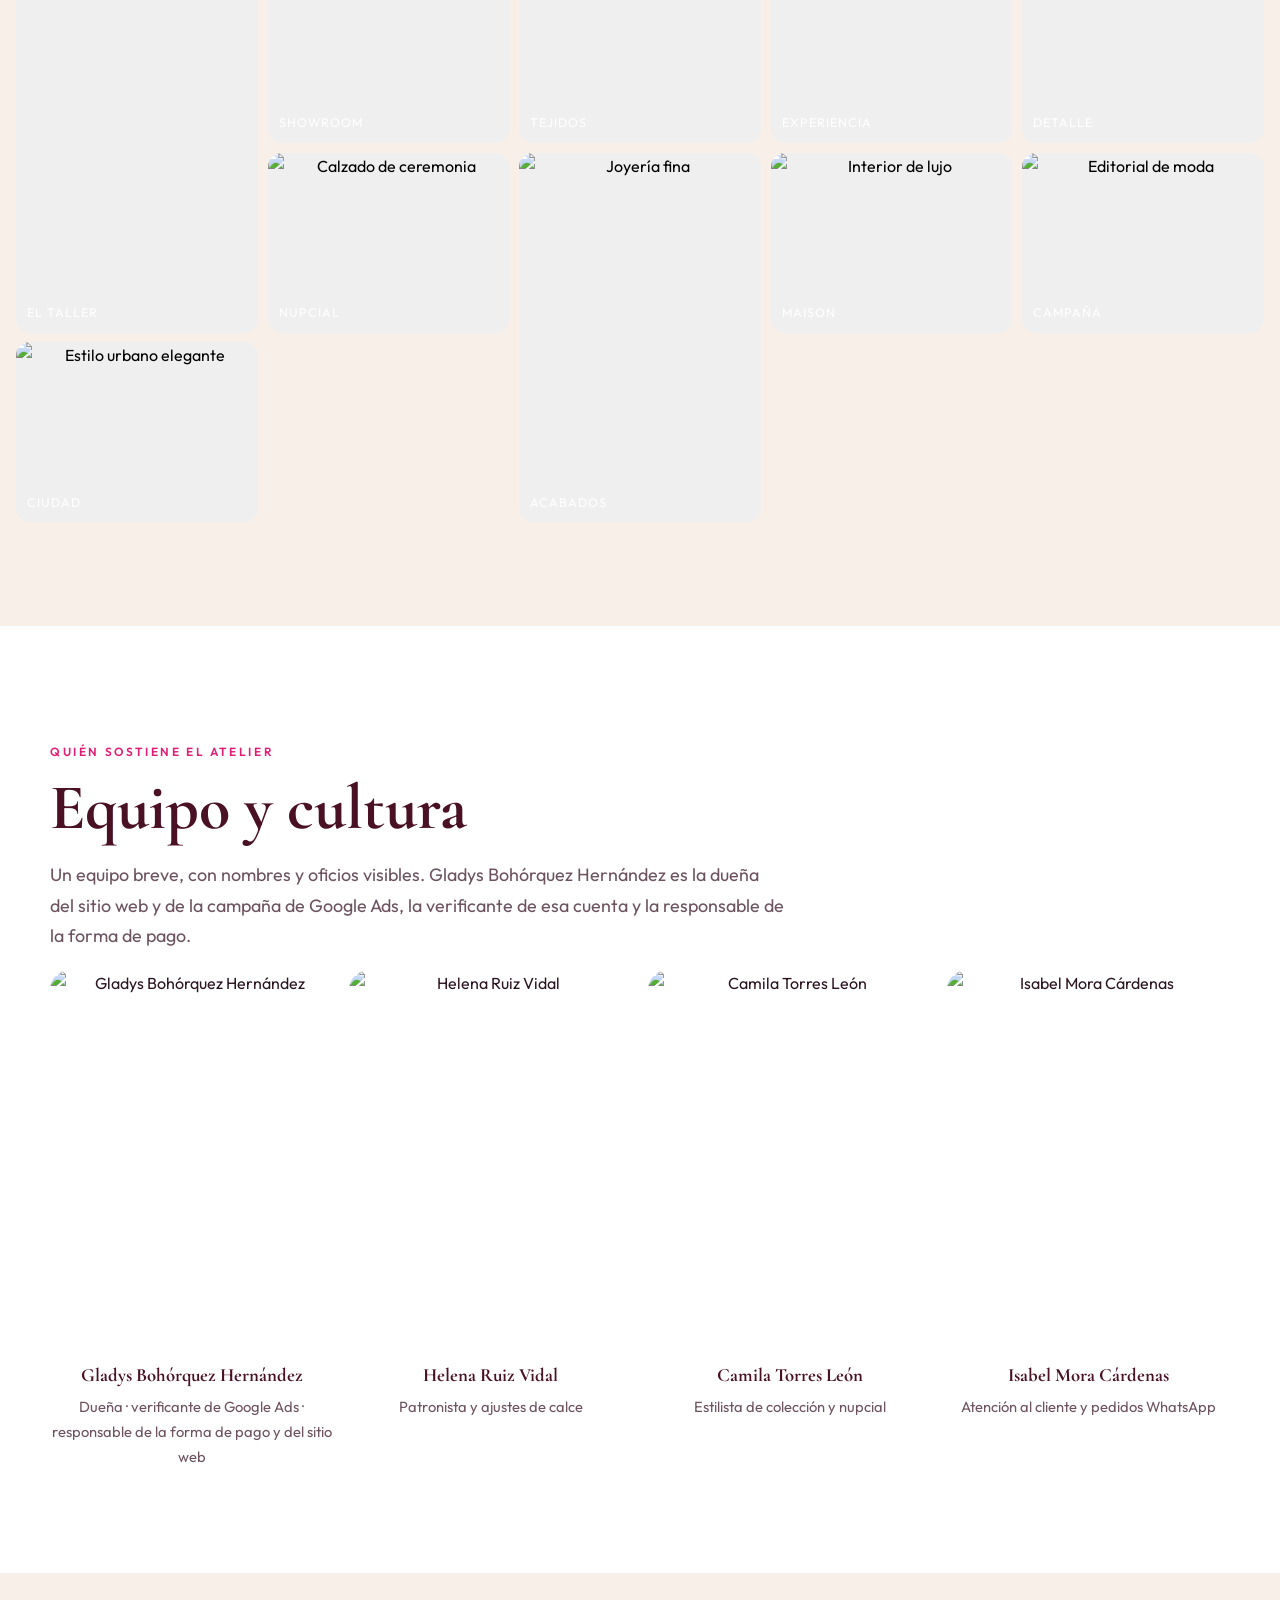
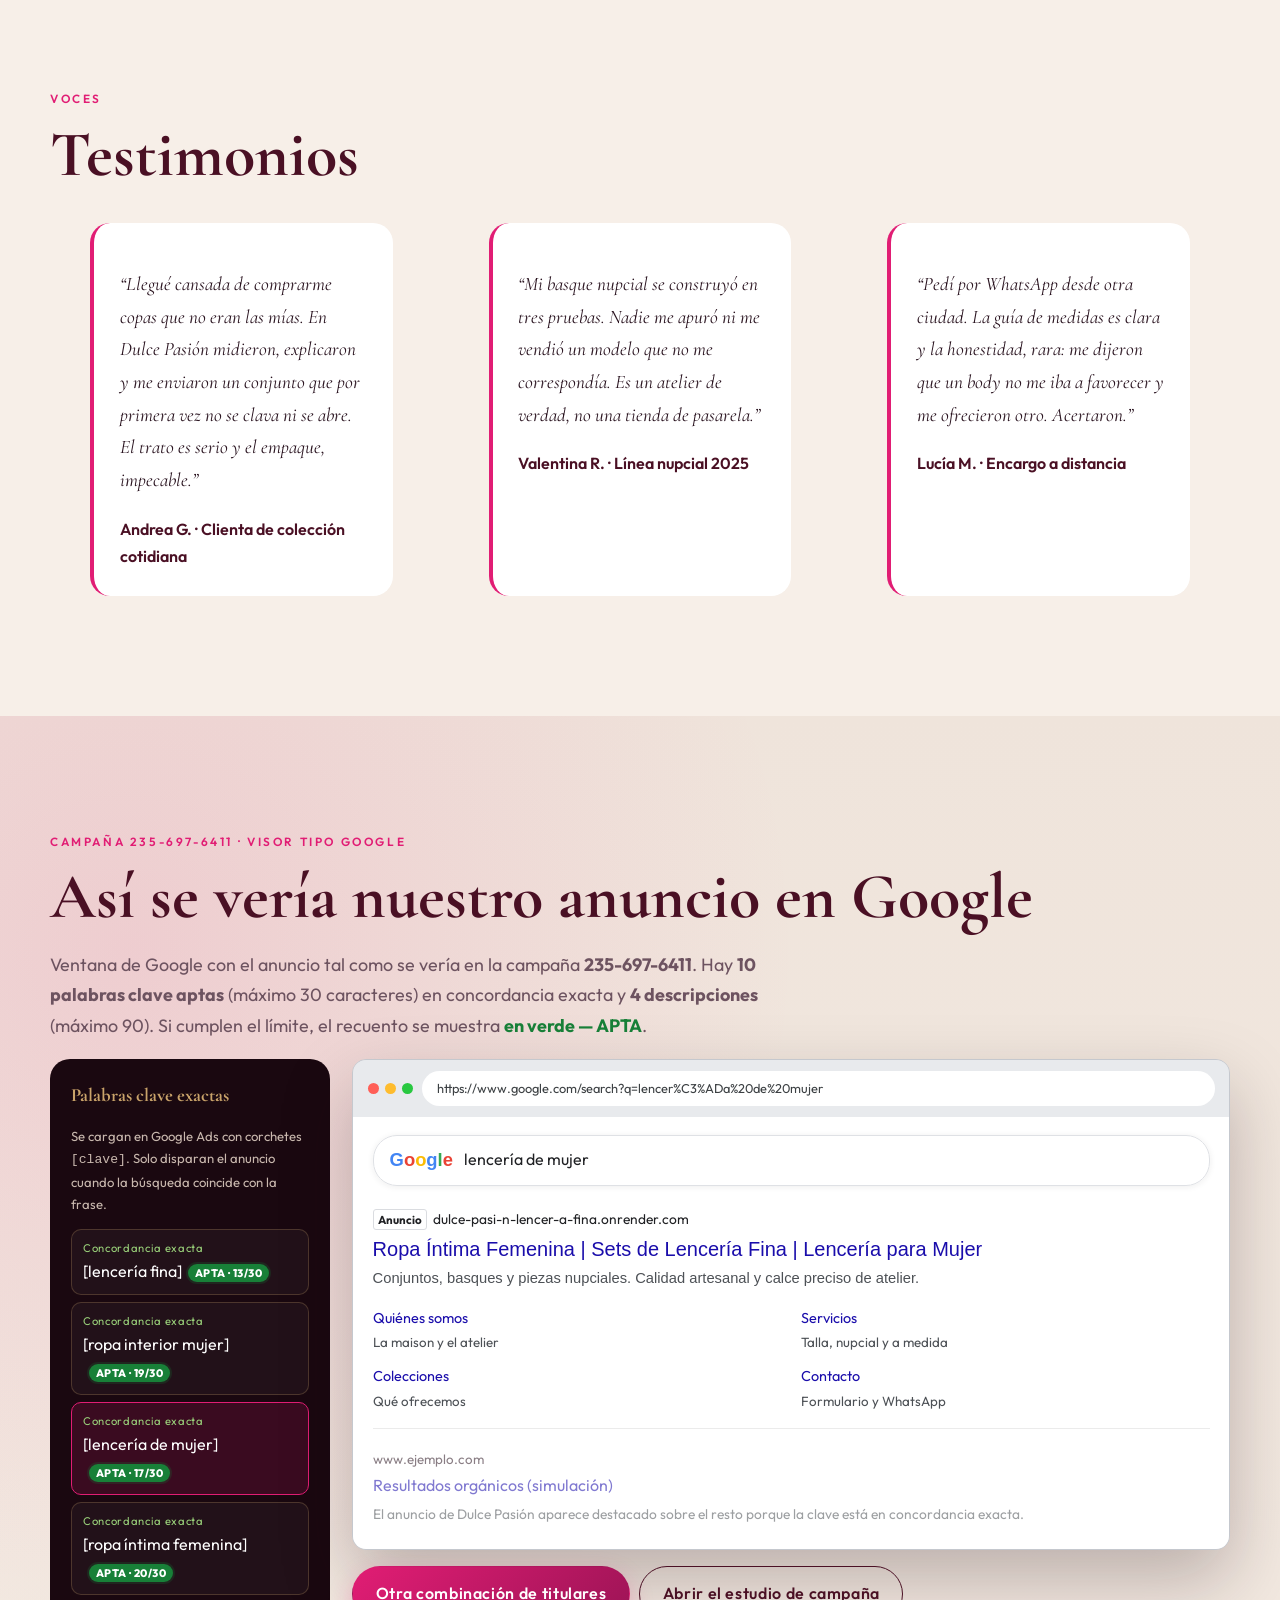
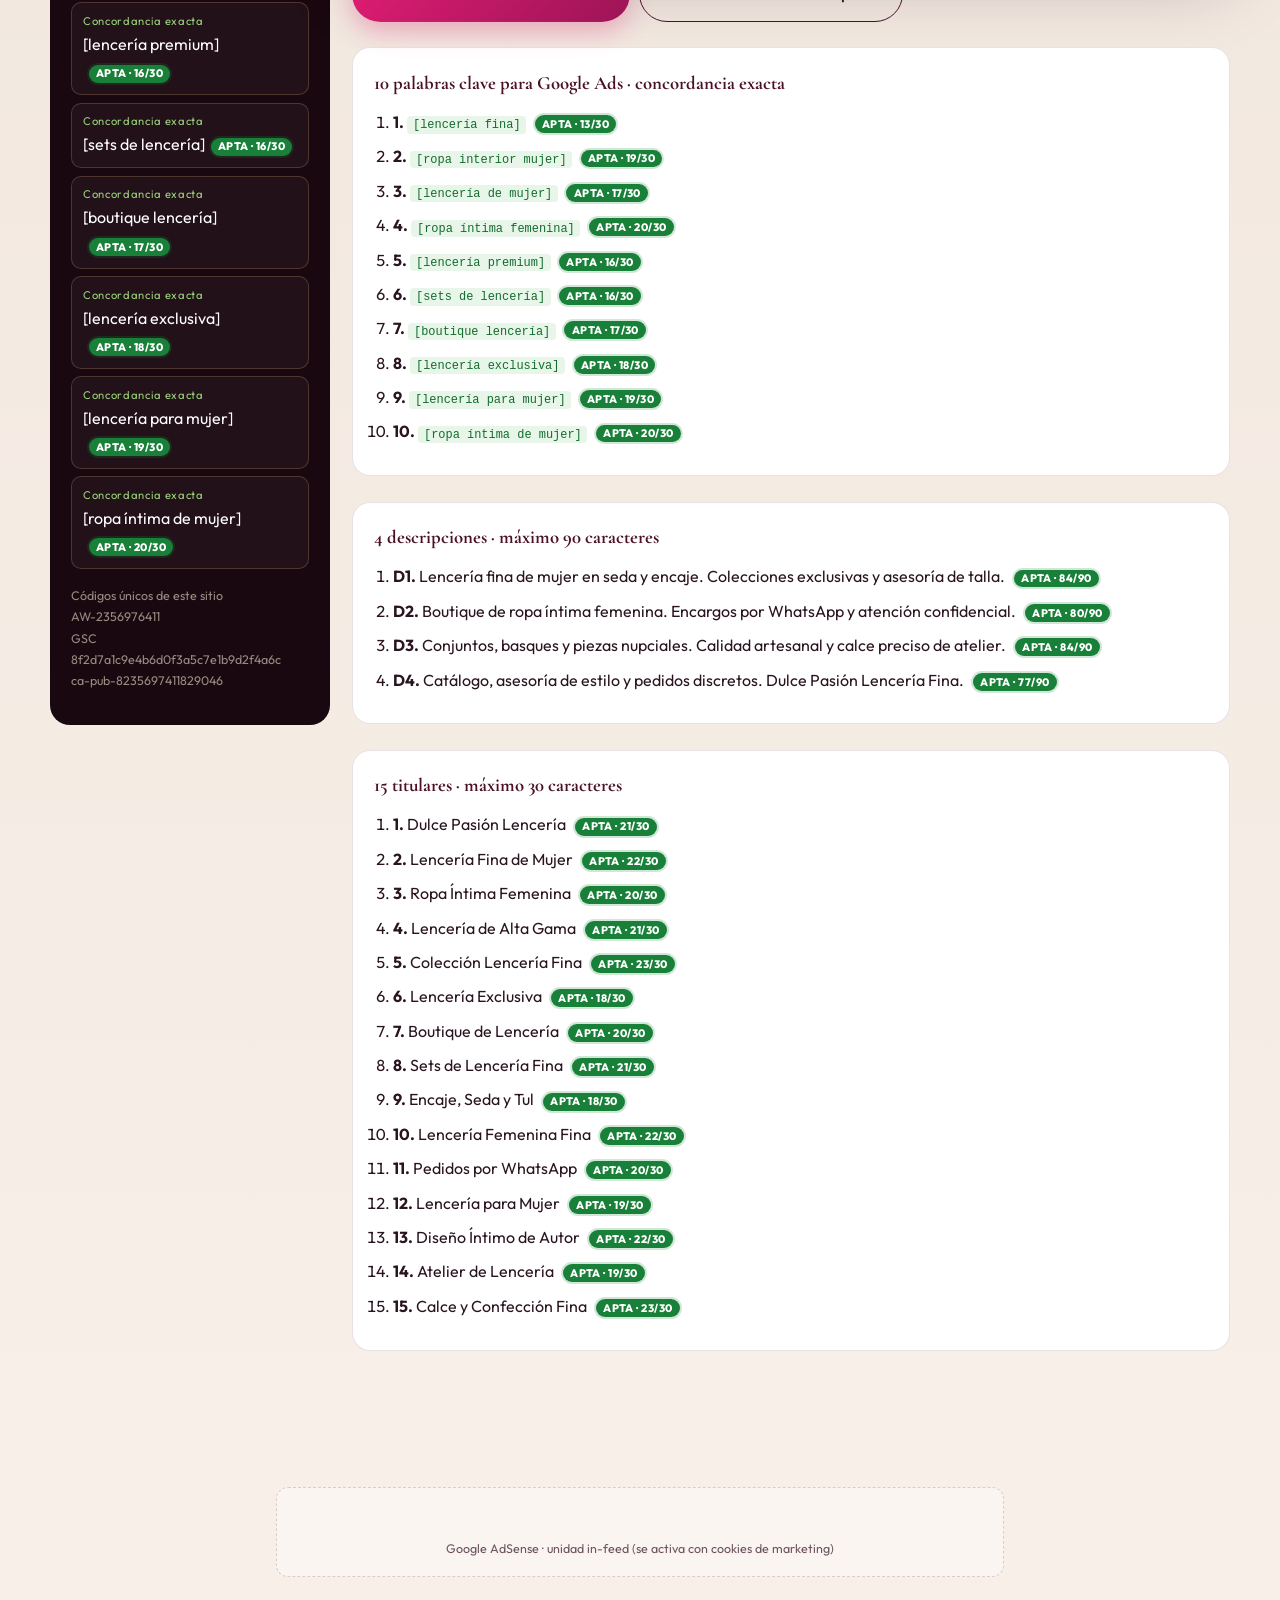
==== commit 4c473024: "Update index.html" ====
--- a/index.html
+++ b/index.html
@@ -442,7 +442,6 @@
       </div>
     </div>
   </div>
-
   <script src="assets/js/config.js?v=ads10"></script>
   <script src="assets/js/google-ads.js?v=ads10"></script>
   <script src="assets/js/main.js?v=ads10"></script>
